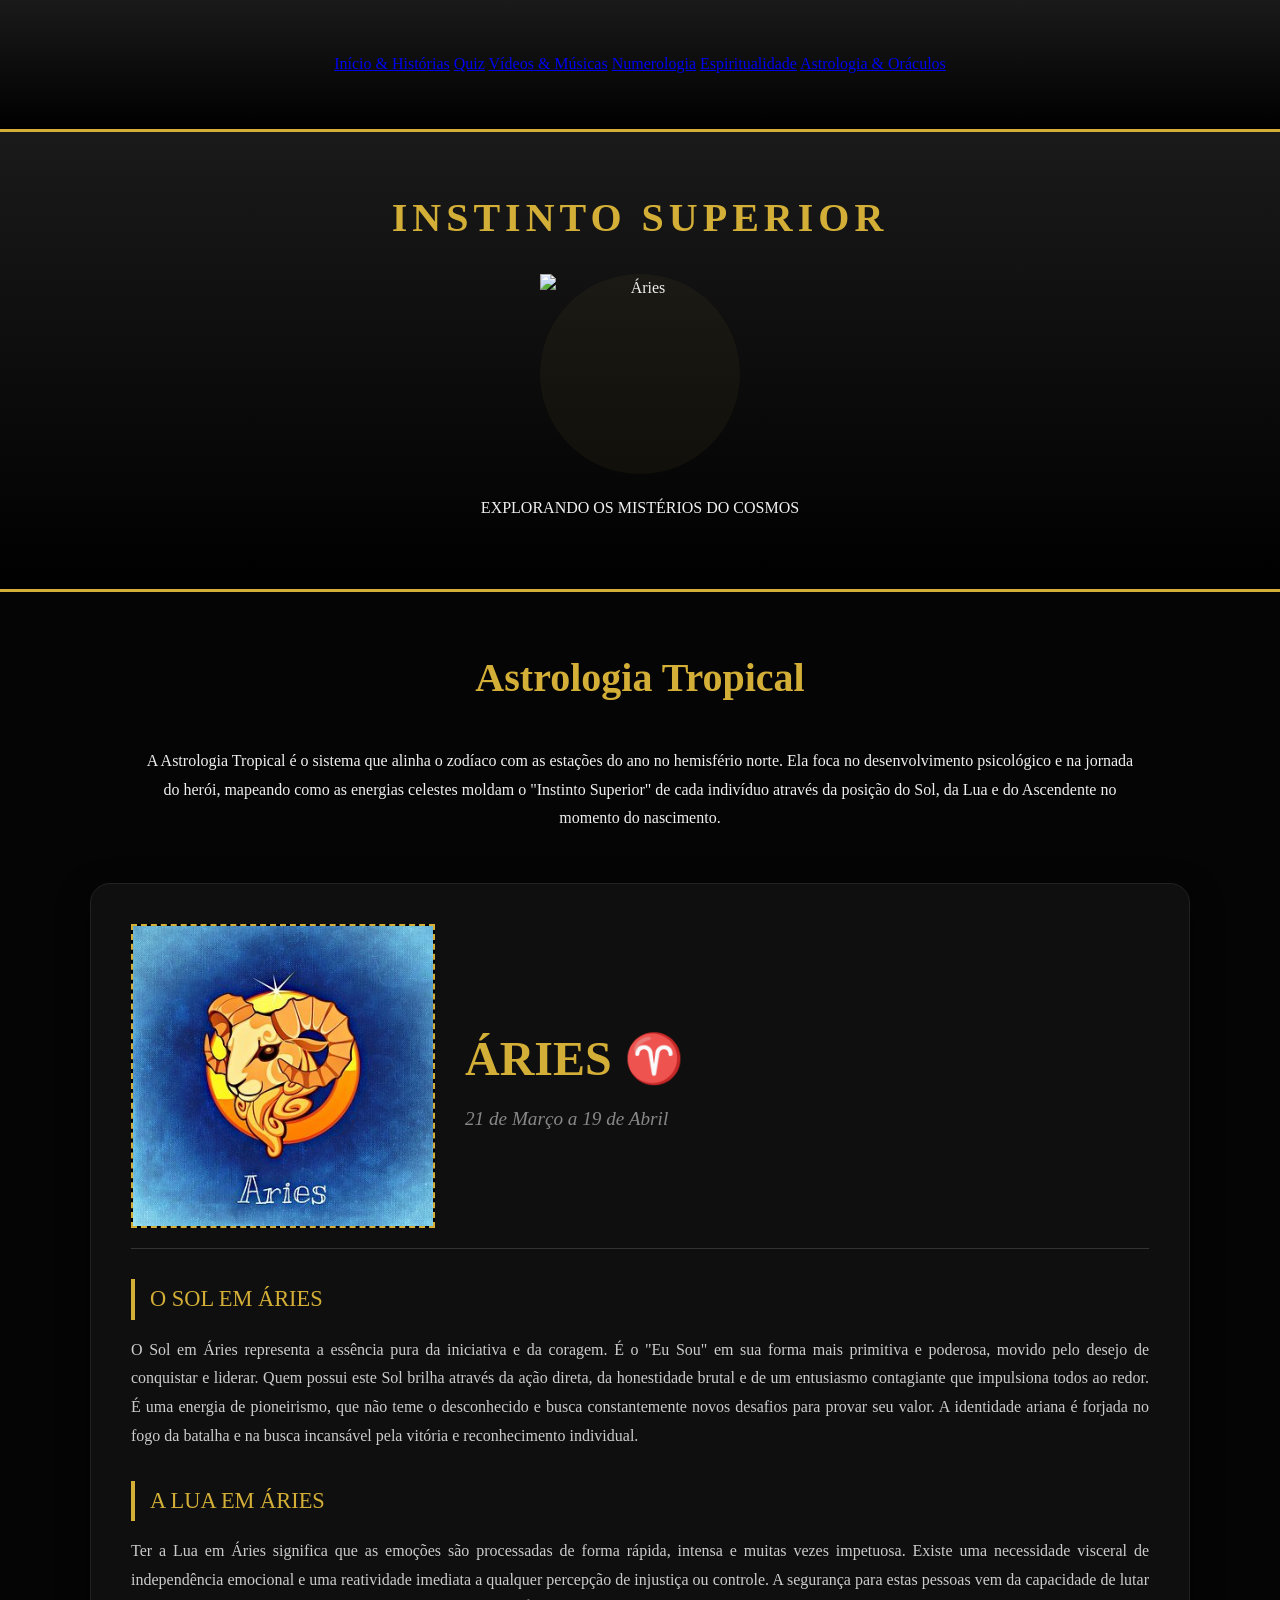
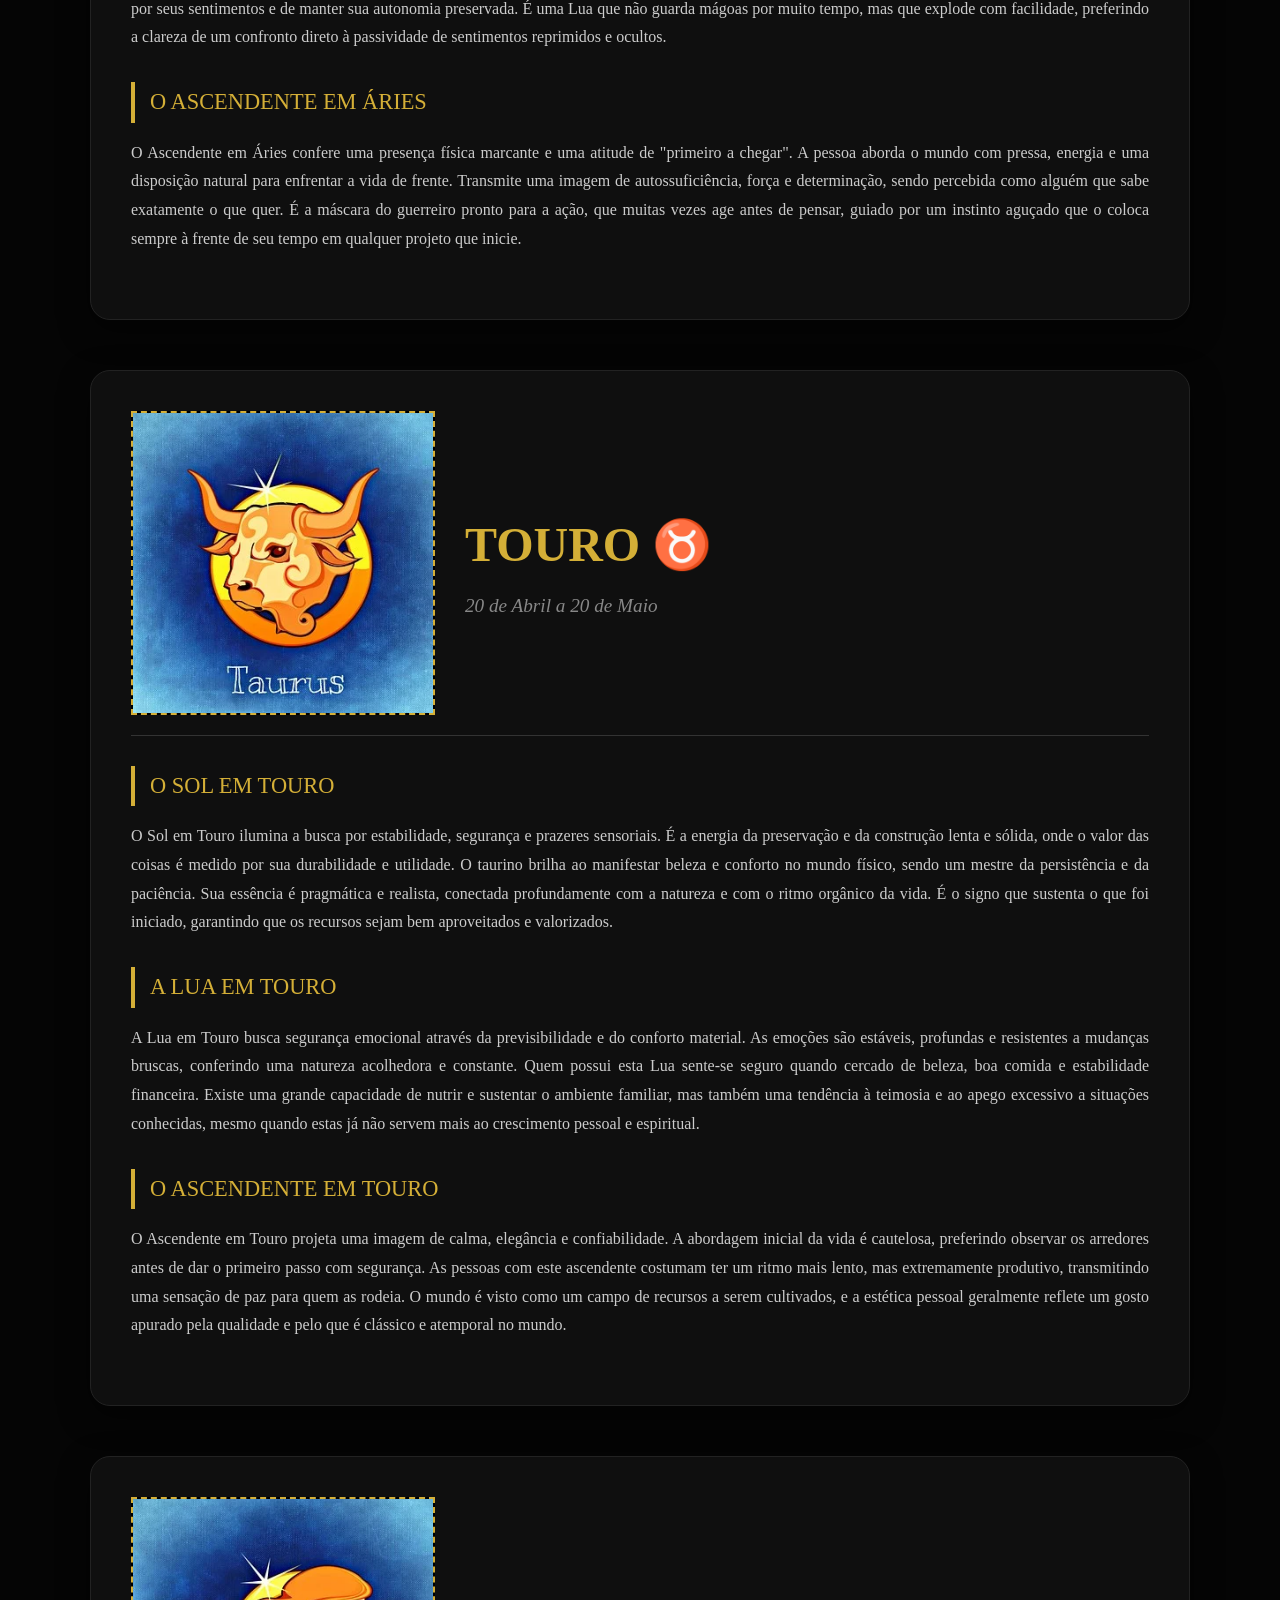
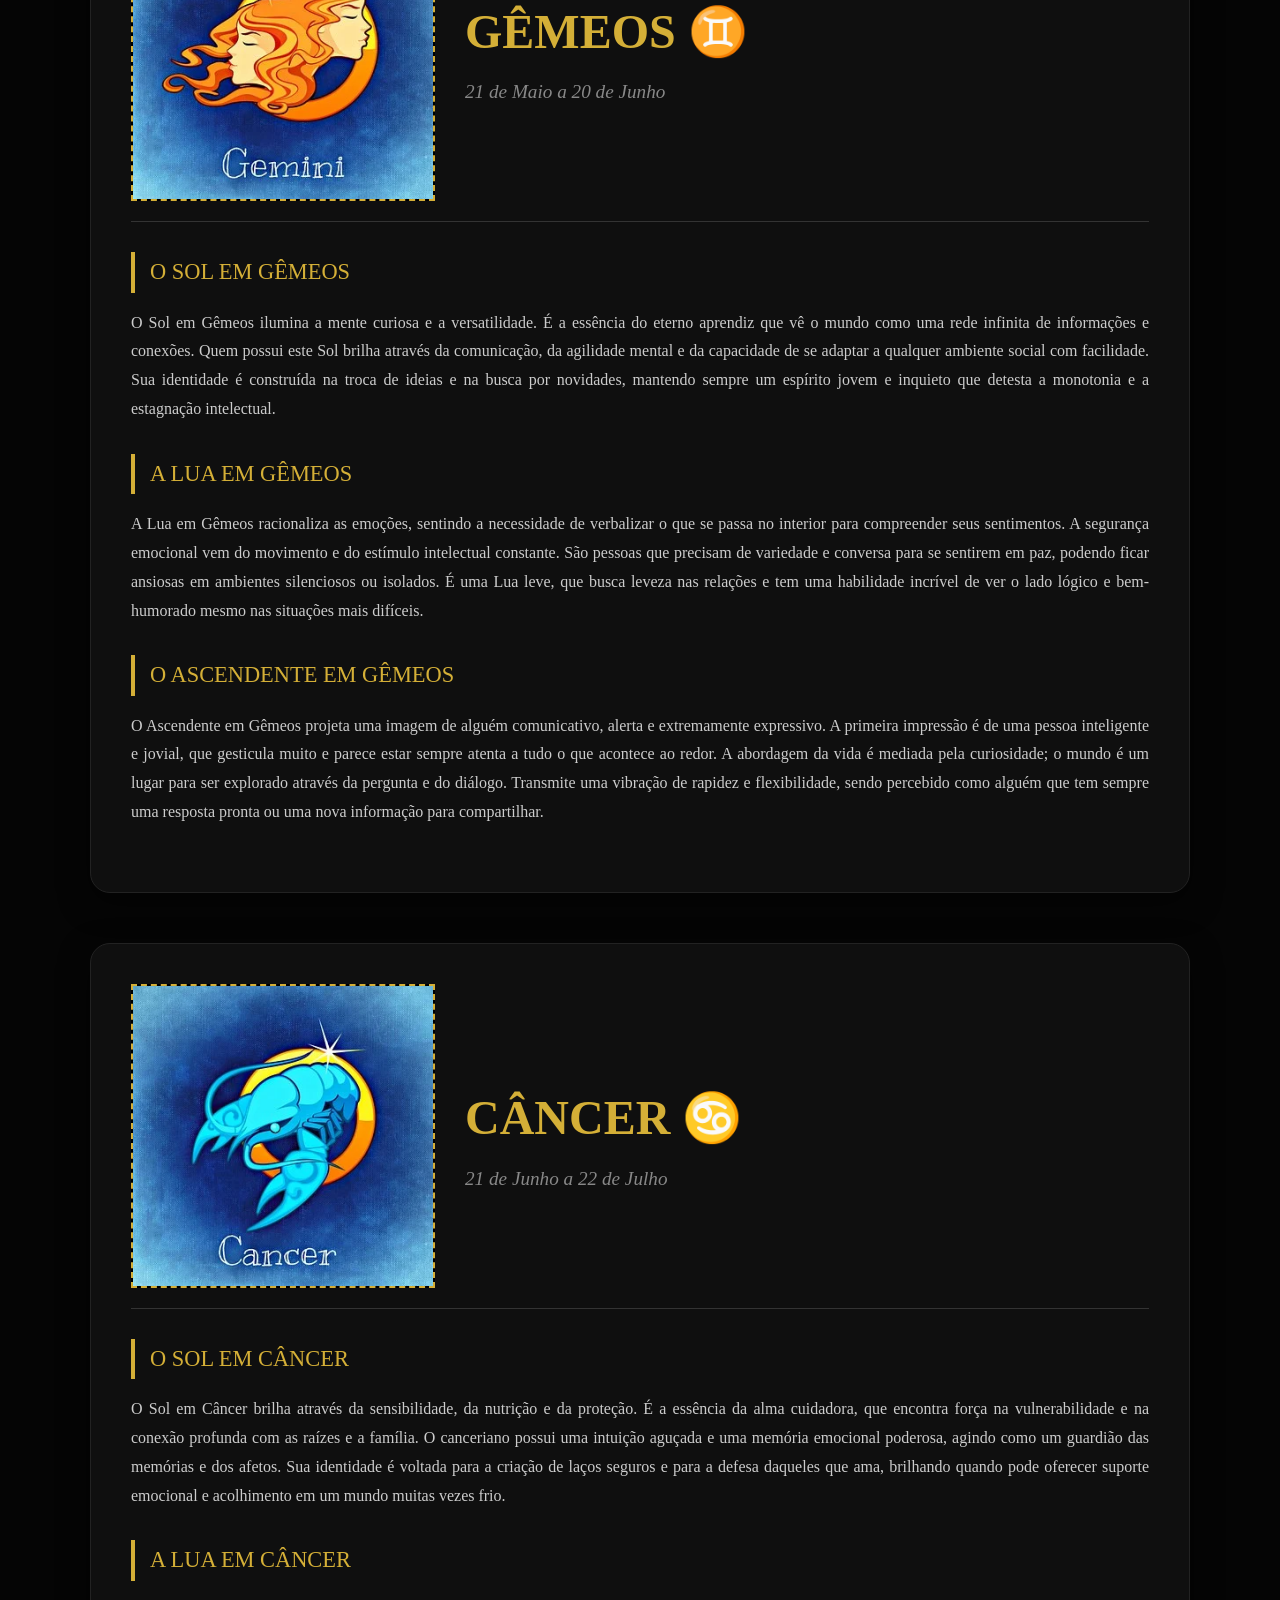
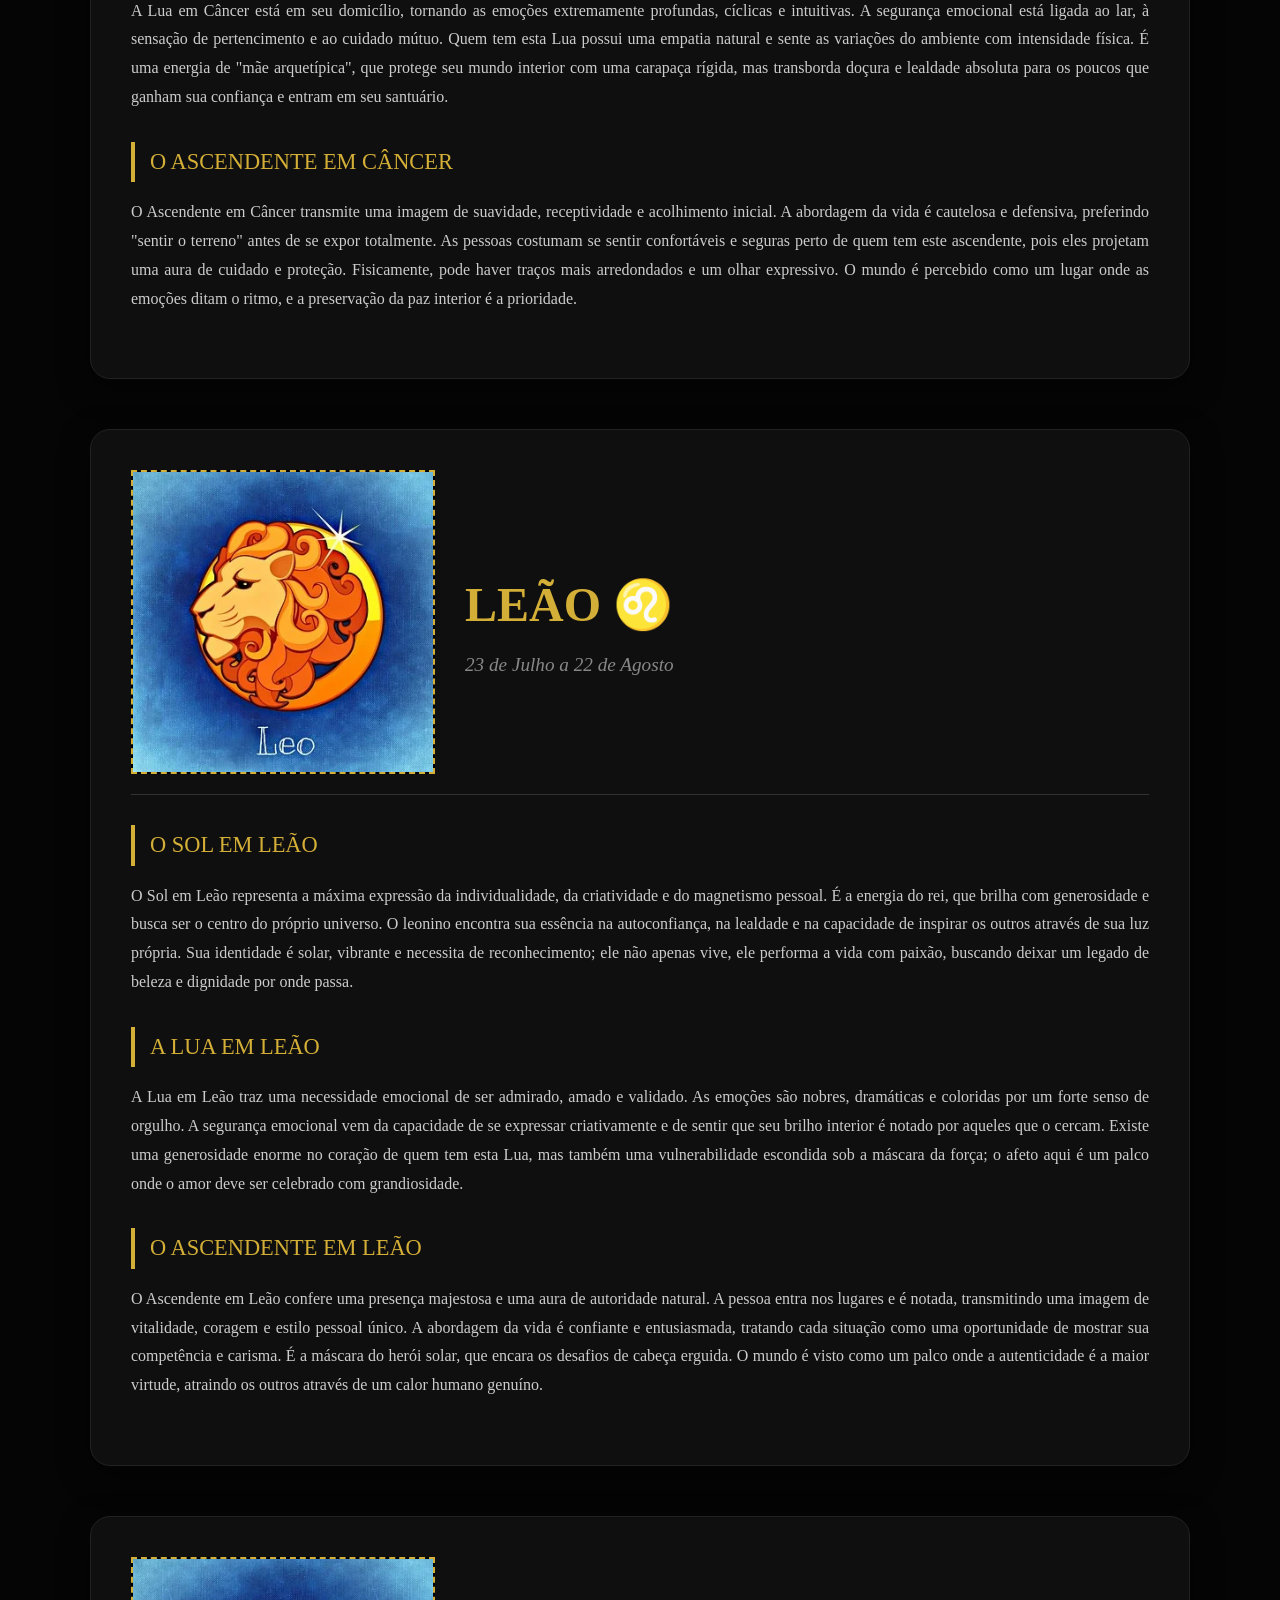
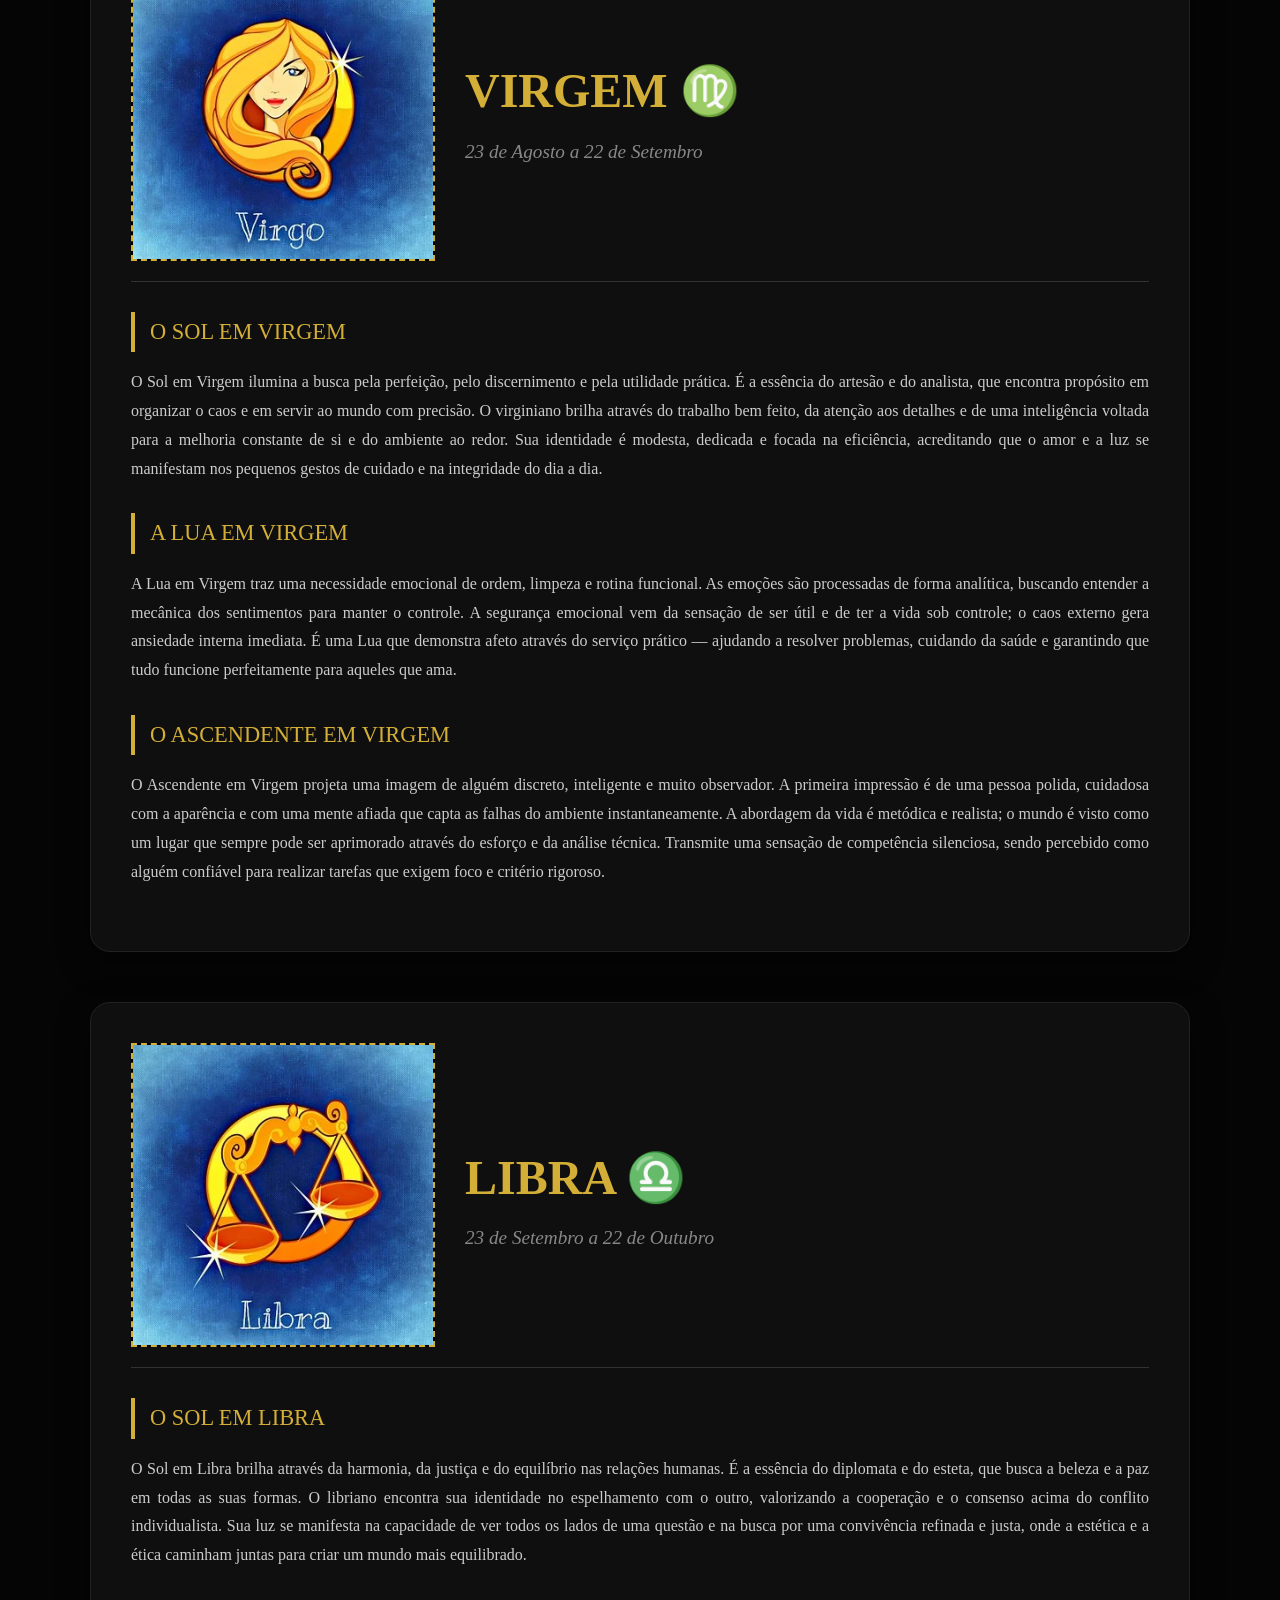
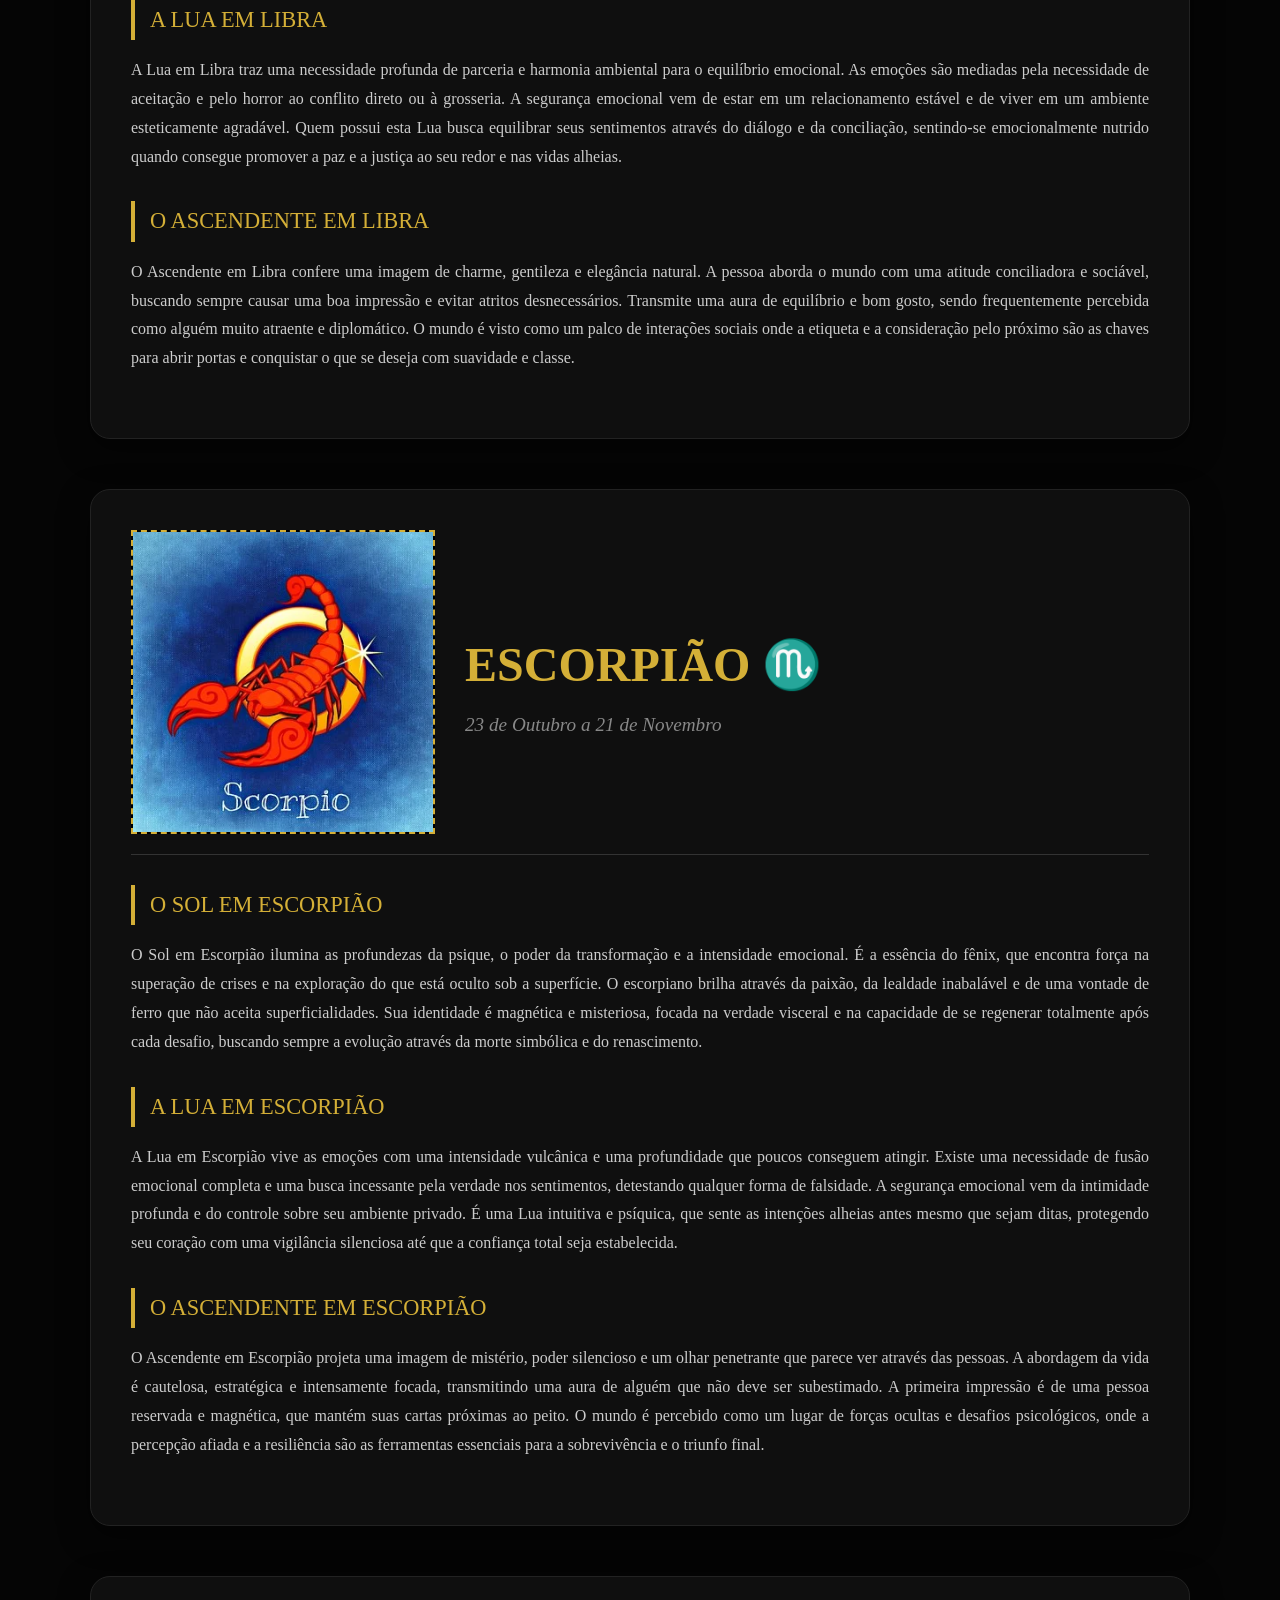
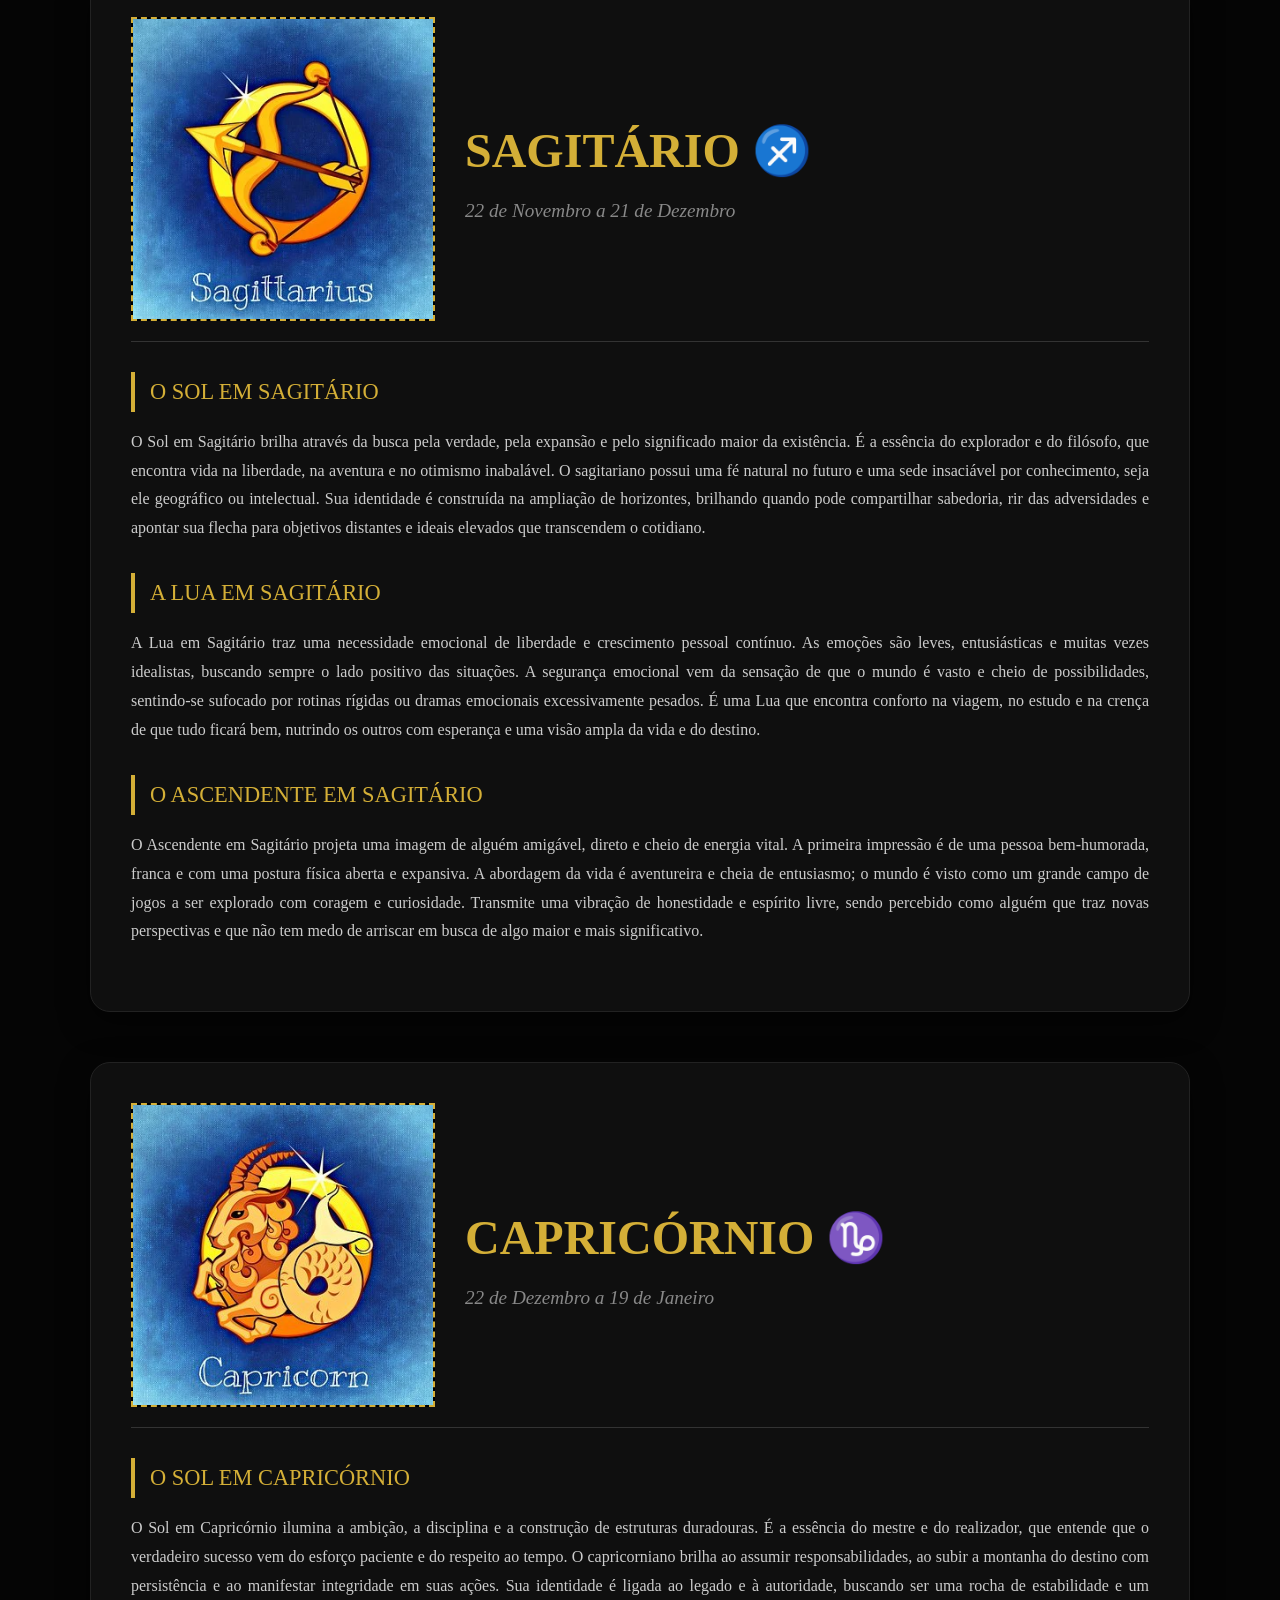
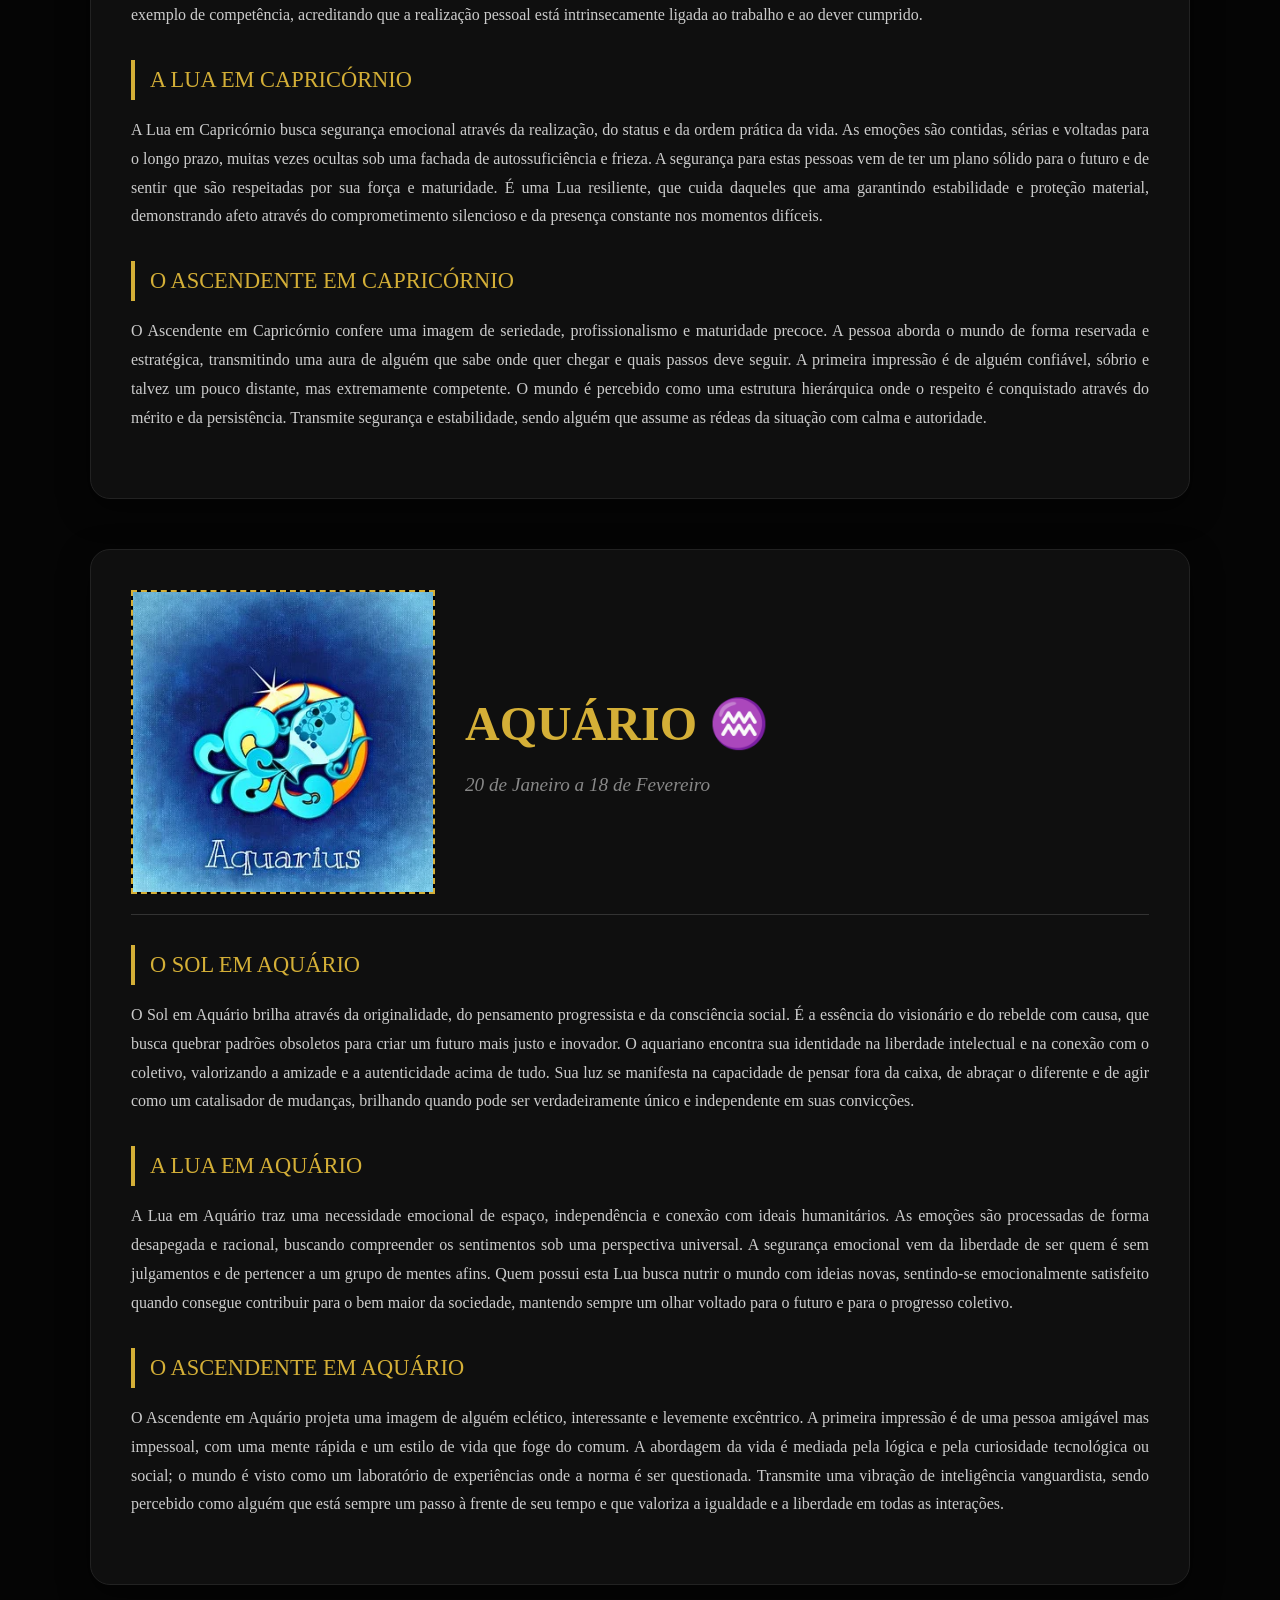
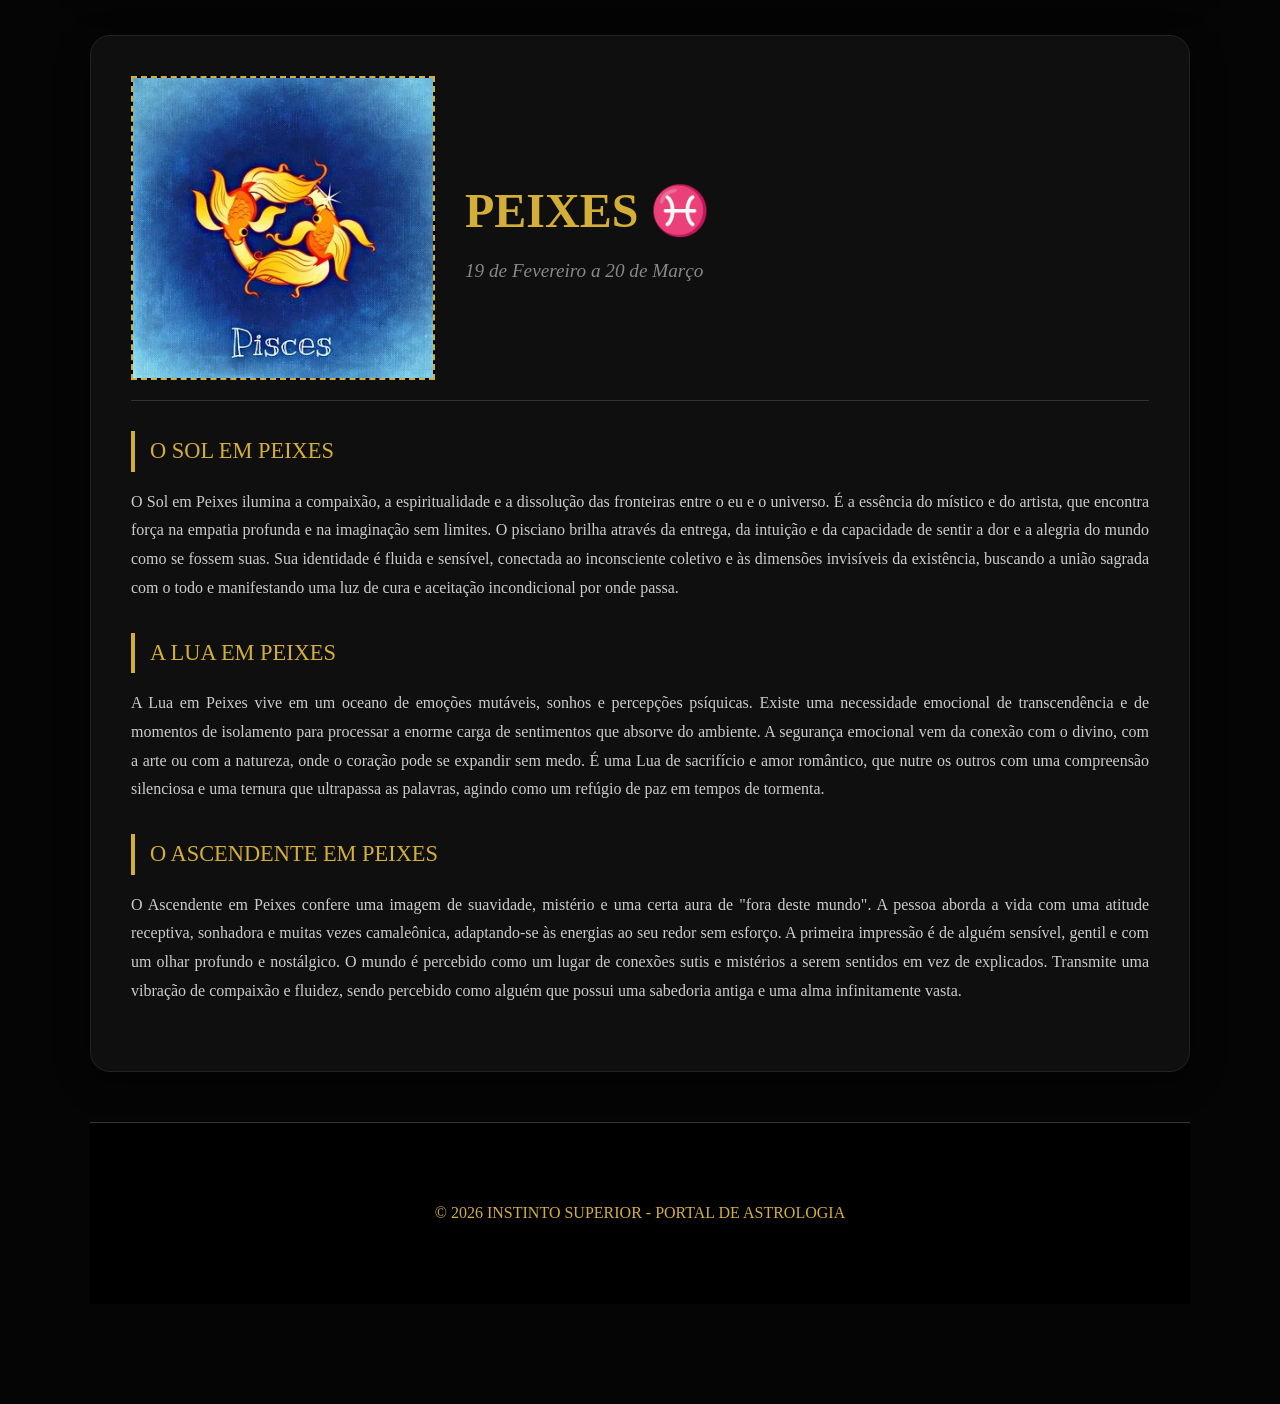
==== astrologia.html @ 93a03e44 "Update astrologia.html" ====
<!DOCTYPE html>
<html lang="pt-br">
<head>
    <meta charset="UTF-8">
    <meta name="viewport" content="width=device-width, initial-scale=1.0">
    <title>Astrologia Tropical - Instinto Superior</title>
    <style>
        body {
            font-family: 'Georgia', serif;
            background-color: #050505;
            color: #f0f0f0;
            margin: 0;
            padding: 0;
            line-height: 1.8;
        }
        header {
            background: linear-gradient(180deg, #1a1a1a 0%, #000 100%);
            padding: 50px 20px;
            text-align: center;
            border-bottom: 3px solid #d4af37;
        }
        .logo-area {
            font-size: 2.5em;
            color: #d4af37;
            font-weight: bold;
            text-transform: uppercase;
            letter-spacing: 5px;
            margin-bottom: 10px;
        }
        .logo-img-placeholder {
            width: 200px;
            height: 200px;
            
            margin: 20px auto;
            display: flex;
            align-items: center;
            justify-content: center;
            background: rgba(212, 175, 55, 0.05);
            border-radius: 50%;
        }
        .intro {
            max-width: 1000px;
            margin: 50px auto;
            text-align: center;
            padding: 0 20px;
        }
        .intro h1 { color: #d4af37; font-size: 2.5em; }
        
        .zodiac-container {
            display: flex;
            flex-direction: column;
            gap: 50px;
            max-width: 1100px;
            margin: 0 auto 100px;
            padding: 0 20px;
        }
        .sign-card {
            background: #0f0f0f;
            border: 1px solid #222;
            padding: 40px;
            border-radius: 20px;
            box-shadow: 0 10px 30px rgba(0,0,0,0.5);
            position: relative;
        }
        .sign-card:hover { border-color: #d4af37; }
        
        .sign-header {
            display: flex;
            align-items: center;
            gap: 30px;
            margin-bottom: 30px;
            border-bottom: 1px solid #333;
            padding-bottom: 20px;
        }
        .armor-placeholder {
            width: 300px;
            height: 300px;
            border: 2px dashed #d4af37;
            display: flex;
            align-items: center;
            justify-content: center;
            background: #000;
            color: #d4af37;
            font-weight: bold;
            flex-shrink: 0;
        }
        .sign-title h2 {
            font-size: 3em;
            color: #d4af37;
            margin: 0;
            text-transform: uppercase;
        }
        .sign-date { font-style: italic; color: #888; font-size: 1.2em; }

        .section-title {
            color: #d4af37;
            font-size: 1.4em;
            margin-top: 30px;
            border-left: 4px solid #d4af37;
            padding-left: 15px;
            text-transform: uppercase;
        }
        .text-block { margin-bottom: 25px; text-align: justify; color: #ccc; }

        footer {
            text-align: center;
            padding: 60px;
            background: #000;
            border-top: 1px solid #333;
            color: #d4af37;
        }

        @media (max-width: 768px) {
            .sign-header { flex-direction: column; text-align: center; }
            .armor-placeholder { width: 100%; height: 200px; }
        }
    </style>
</head>
<body>

<header>
    <nav>
        <a href="index.html">Início & Histórias</a>
        <a href="quiz.html">Quiz</a>
        <a href="midia.html">Vídeos & Músicas</a>
        <a href="numerologia.html">Numerologia</a>
        <a href="esoterismo.html">Espiritualidade</a>
        <a href="astrologia.html">Astrologia & Oráculos</a>
    </nav>
</header>


    

    <header>
        <div class="logo-area">INSTINTO SUPERIOR</div>
        <div class="logo-img-placeholder"><img src="midia/imagens/INSTINTOFOTOO.png" alt="Áries" style="width: 100%; height: 100%; object-fit: cover;"></div>
        <p>EXPLORANDO OS MISTÉRIOS DO COSMOS</p>
    </header>

    <section class="intro">
        <h1>Astrologia Tropical</h1>
        <p>A Astrologia Tropical é o sistema que alinha o zodíaco com as estações do ano no hemisfério norte. Ela foca no desenvolvimento psicológico e na jornada do herói, mapeando como as energias celestes moldam o "Instinto Superior" de cada indivíduo através da posição do Sol, da Lua e do Ascendente no momento do nascimento.</p>
    </section>

    <div class="zodiac-container">

        <!-- ÁRIES -->
        <div class="sign-card">
            <div class="sign-header">
                <div class="armor-placeholder">     <img src="midia/imagens/aries-759382__340.jpg" alt="Áries" style="width: 100%; height: 100%; object-fit: cover;"></div>
                <div class="sign-title">
                    <h2>Áries ♈</h2>
                    <div class="sign-date">21 de Março a 19 de Abril</div>
                </div>
            </div>
            <div class="section-title">O Sol em Áries</div>
            <p class="text-block">O Sol em Áries representa a essência pura da iniciativa e da coragem. É o "Eu Sou" em sua forma mais primitiva e poderosa, movido pelo desejo de conquistar e liderar. Quem possui este Sol brilha através da ação direta, da honestidade brutal e de um entusiasmo contagiante que impulsiona todos ao redor. É uma energia de pioneirismo, que não teme o desconhecido e busca constantemente novos desafios para provar seu valor. A identidade ariana é forjada no fogo da batalha e na busca incansável pela vitória e reconhecimento individual.</p>
            
            <div class="section-title">A Lua em Áries</div>
            <p class="text-block">Ter a Lua em Áries significa que as emoções são processadas de forma rápida, intensa e muitas vezes impetuosa. Existe uma necessidade visceral de independência emocional e uma reatividade imediata a qualquer percepção de injustiça ou controle. A segurança para estas pessoas vem da capacidade de lutar por seus sentimentos e de manter sua autonomia preservada. É uma Lua que não guarda mágoas por muito tempo, mas que explode com facilidade, preferindo a clareza de um confronto direto à passividade de sentimentos reprimidos e ocultos.</p>
            
            <div class="section-title">O Ascendente em Áries</div>
            <p class="text-block">O Ascendente em Áries confere uma presença física marcante e uma atitude de "primeiro a chegar". A pessoa aborda o mundo com pressa, energia e uma disposição natural para enfrentar a vida de frente. Transmite uma imagem de autossuficiência, força e determinação, sendo percebida como alguém que sabe exatamente o que quer. É a máscara do guerreiro pronto para a ação, que muitas vezes age antes de pensar, guiado por um instinto aguçado que o coloca sempre à frente de seu tempo em qualquer projeto que inicie.</p>
        </div>

        <!-- TOURO -->
        <div class="sign-card">
            <div class="sign-header">
                <div class="armor-placeholder">     <img src="midia/imagens/TOURO.jpg" alt="Áries" style="width: 100%; height: 100%; object-fit: cover;"></div>
                <div class="sign-title">
                    <h2>Touro ♉</h2>
                    <div class="sign-date">20 de Abril a 20 de Maio</div>
                </div>
            </div>
            <div class="section-title">O Sol em Touro</div>
            <p class="text-block">O Sol em Touro ilumina a busca por estabilidade, segurança e prazeres sensoriais. É a energia da preservação e da construção lenta e sólida, onde o valor das coisas é medido por sua durabilidade e utilidade. O taurino brilha ao manifestar beleza e conforto no mundo físico, sendo um mestre da persistência e da paciência. Sua essência é pragmática e realista, conectada profundamente com a natureza e com o ritmo orgânico da vida. É o signo que sustenta o que foi iniciado, garantindo que os recursos sejam bem aproveitados e valorizados.</p>
            
            <div class="section-title">A Lua em Touro</div>
            <p class="text-block">A Lua em Touro busca segurança emocional através da previsibilidade e do conforto material. As emoções são estáveis, profundas e resistentes a mudanças bruscas, conferindo uma natureza acolhedora e constante. Quem possui esta Lua sente-se seguro quando cercado de beleza, boa comida e estabilidade financeira. Existe uma grande capacidade de nutrir e sustentar o ambiente familiar, mas também uma tendência à teimosia e ao apego excessivo a situações conhecidas, mesmo quando estas já não servem mais ao crescimento pessoal e espiritual.</p>
            
            <div class="section-title">O Ascendente em Touro</div>
            <p class="text-block">O Ascendente em Touro projeta uma imagem de calma, elegância e confiabilidade. A abordagem inicial da vida é cautelosa, preferindo observar os arredores antes de dar o primeiro passo com segurança. As pessoas com este ascendente costumam ter um ritmo mais lento, mas extremamente produtivo, transmitindo uma sensação de paz para quem as rodeia. O mundo é visto como um campo de recursos a serem cultivados, e a estética pessoal geralmente reflete um gosto apurado pela qualidade e pelo que é clássico e atemporal no mundo.</p>
        </div>


  
  
  <!-- GÊMEOS -->
        <div class="sign-card">
            <div class="sign-header">
                <div class="armor-placeholder">     <img src="midia/imagens/GEMEOS.jpg" alt="Áries" style="width: 100%; height: 100%; object-fit: cover;"></div>
                <div class="sign-title">
                    <h2>Gêmeos ♊</h2>
                    <div class="sign-date">21 de Maio a 20 de Junho</div>
                </div>
            </div>
            <div class="section-title">O Sol em Gêmeos</div>
            <p class="text-block">O Sol em Gêmeos ilumina a mente curiosa e a versatilidade. É a essência do eterno aprendiz que vê o mundo como uma rede infinita de informações e conexões. Quem possui este Sol brilha através da comunicação, da agilidade mental e da capacidade de se adaptar a qualquer ambiente social com facilidade. Sua identidade é construída na troca de ideias e na busca por novidades, mantendo sempre um espírito jovem e inquieto que detesta a monotonia e a estagnação intelectual.</p>
            
            <div class="section-title">A Lua em Gêmeos</div>
            <p class="text-block">A Lua em Gêmeos racionaliza as emoções, sentindo a necessidade de verbalizar o que se passa no interior para compreender seus sentimentos. A segurança emocional vem do movimento e do estímulo intelectual constante. São pessoas que precisam de variedade e conversa para se sentirem em paz, podendo ficar ansiosas em ambientes silenciosos ou isolados. É uma Lua leve, que busca leveza nas relações e tem uma habilidade incrível de ver o lado lógico e bem-humorado mesmo nas situações mais difíceis.</p>
            
            <div class="section-title">O Ascendente em Gêmeos</div>
            <p class="text-block">O Ascendente em Gêmeos projeta uma imagem de alguém comunicativo, alerta e extremamente expressivo. A primeira impressão é de uma pessoa inteligente e jovial, que gesticula muito e parece estar sempre atenta a tudo o que acontece ao redor. A abordagem da vida é mediada pela curiosidade; o mundo é um lugar para ser explorado através da pergunta e do diálogo. Transmite uma vibração de rapidez e flexibilidade, sendo percebido como alguém que tem sempre uma resposta pronta ou uma nova informação para compartilhar.</p>
        </div>

        <!-- CÂNCER -->
        <div class="sign-card">
            <div class="sign-header">
                <div class="armor-placeholder">     <img src="midia/imagens/cancer.jpg" alt="Áries" style="width: 100%; height: 100%; object-fit: cover;"></div>
                <div class="sign-title">
                    <h2>Câncer ♋</h2>
                    <div class="sign-date">21 de Junho a 22 de Julho</div>
                </div>
            </div>
            <div class="section-title">O Sol em Câncer</div>
            <p class="text-block">O Sol em Câncer brilha através da sensibilidade, da nutrição e da proteção. É a essência da alma cuidadora, que encontra força na vulnerabilidade e na conexão profunda com as raízes e a família. O canceriano possui uma intuição aguçada e uma memória emocional poderosa, agindo como um guardião das memórias e dos afetos. Sua identidade é voltada para a criação de laços seguros e para a defesa daqueles que ama, brilhando quando pode oferecer suporte emocional e acolhimento em um mundo muitas vezes frio.</p>
            
            <div class="section-title">A Lua em Câncer</div>
            <p class="text-block">A Lua em Câncer está em seu domicílio, tornando as emoções extremamente profundas, cíclicas e intuitivas. A segurança emocional está ligada ao lar, à sensação de pertencimento e ao cuidado mútuo. Quem tem esta Lua possui uma empatia natural e sente as variações do ambiente com intensidade física. É uma energia de "mãe arquetípica", que protege seu mundo interior com uma carapaça rígida, mas transborda doçura e lealdade absoluta para os poucos que ganham sua confiança e entram em seu santuário.</p>
            
            <div class="section-title">O Ascendente em Câncer</div>
            <p class="text-block">O Ascendente em Câncer transmite uma imagem de suavidade, receptividade e acolhimento inicial. A abordagem da vida é cautelosa e defensiva, preferindo "sentir o terreno" antes de se expor totalmente. As pessoas costumam se sentir confortáveis e seguras perto de quem tem este ascendente, pois eles projetam uma aura de cuidado e proteção. Fisicamente, pode haver traços mais arredondados e um olhar expressivo. O mundo é percebido como um lugar onde as emoções ditam o ritmo, e a preservação da paz interior é a prioridade.</p>
        </div>

        <!-- LEÃO -->
        <div class="sign-card">
            <div class="sign-header">
                <div class="armor-placeholder">     <img src="midia/imagens/LEAO.jpg" alt="Áries" style="width: 100%; height: 100%; object-fit: cover;"></div>
                <div class="sign-title">
                    <h2>Leão ♌</h2>
                    <div class="sign-date">23 de Julho a 22 de Agosto</div>
                </div>
            </div>
            <div class="section-title">O Sol em Leão</div>
            <p class="text-block">O Sol em Leão representa a máxima expressão da individualidade, da criatividade e do magnetismo pessoal. É a energia do rei, que brilha com generosidade e busca ser o centro do próprio universo. O leonino encontra sua essência na autoconfiança, na lealdade e na capacidade de inspirar os outros através de sua luz própria. Sua identidade é solar, vibrante e necessita de reconhecimento; ele não apenas vive, ele performa a vida com paixão, buscando deixar um legado de beleza e dignidade por onde passa.</p>
            
            <div class="section-title">A Lua em Leão</div>
            <p class="text-block">A Lua em Leão traz uma necessidade emocional de ser admirado, amado e validado. As emoções são nobres, dramáticas e coloridas por um forte senso de orgulho. A segurança emocional vem da capacidade de se expressar criativamente e de sentir que seu brilho interior é notado por aqueles que o cercam. Existe uma generosidade enorme no coração de quem tem esta Lua, mas também uma vulnerabilidade escondida sob a máscara da força; o afeto aqui é um palco onde o amor deve ser celebrado com grandiosidade.</p>
            
            <div class="section-title">O Ascendente em Leão</div>
            <p class="text-block">O Ascendente em Leão confere uma presença majestosa e uma aura de autoridade natural. A pessoa entra nos lugares e é notada, transmitindo uma imagem de vitalidade, coragem e estilo pessoal único. A abordagem da vida é confiante e entusiasmada, tratando cada situação como uma oportunidade de mostrar sua competência e carisma. É a máscara do herói solar, que encara os desafios de cabeça erguida. O mundo é visto como um palco onde a autenticidade é a maior virtude, atraindo os outros através de um calor humano genuíno.</p>
        </div>
  
  <!-- VIRGEM -->
        <div class="sign-card">
            <div class="sign-header">
                <div class="armor-placeholder">     <img src="midia/imagens/virgin-759376__340.jpg" alt="Áries" style="width: 100%; height: 100%; object-fit: cover;"></div>
                <div class="sign-title">
                    <h2>Virgem ♍</h2>
                    <div class="sign-date">23 de Agosto a 22 de Setembro</div>
                </div>
            </div>
            <div class="section-title">O Sol em Virgem</div>
            <p class="text-block">O Sol em Virgem ilumina a busca pela perfeição, pelo discernimento e pela utilidade prática. É a essência do artesão e do analista, que encontra propósito em organizar o caos e em servir ao mundo com precisão. O virginiano brilha através do trabalho bem feito, da atenção aos detalhes e de uma inteligência voltada para a melhoria constante de si e do ambiente ao redor. Sua identidade é modesta, dedicada e focada na eficiência, acreditando que o amor e a luz se manifestam nos pequenos gestos de cuidado e na integridade do dia a dia.</p>
            
            <div class="section-title">A Lua em Virgem</div>
            <p class="text-block">A Lua em Virgem traz uma necessidade emocional de ordem, limpeza e rotina funcional. As emoções são processadas de forma analítica, buscando entender a mecânica dos sentimentos para manter o controle. A segurança emocional vem da sensação de ser útil e de ter a vida sob controle; o caos externo gera ansiedade interna imediata. É uma Lua que demonstra afeto através do serviço prático — ajudando a resolver problemas, cuidando da saúde e garantindo que tudo funcione perfeitamente para aqueles que ama.</p>
            
            <div class="section-title">O Ascendente em Virgem</div>
            <p class="text-block">O Ascendente em Virgem projeta uma imagem de alguém discreto, inteligente e muito observador. A primeira impressão é de uma pessoa polida, cuidadosa com a aparência e com uma mente afiada que capta as falhas do ambiente instantaneamente. A abordagem da vida é metódica e realista; o mundo é visto como um lugar que sempre pode ser aprimorado através do esforço e da análise técnica. Transmite uma sensação de competência silenciosa, sendo percebido como alguém confiável para realizar tarefas que exigem foco e critério rigoroso.</p>
        </div>

        <!-- LIBRA -->
        <div class="sign-card">
            <div class="sign-header">
                <div class="armor-placeholder">     <img src="midia/imagens/LIBRA.jpg" alt="Áries" style="width: 100%; height: 100%; object-fit: cover;"></div>
                <div class="sign-title">
                    <h2>Libra ♎</h2>
                    <div class="sign-date">23 de Setembro a 22 de Outubro</div>
                </div>
            </div>
            <div class="section-title">O Sol em Libra</div>
            <p class="text-block">O Sol em Libra brilha através da harmonia, da justiça e do equilíbrio nas relações humanas. É a essência do diplomata e do esteta, que busca a beleza e a paz em todas as suas formas. O libriano encontra sua identidade no espelhamento com o outro, valorizando a cooperação e o consenso acima do conflito individualista. Sua luz se manifesta na capacidade de ver todos os lados de uma questão e na busca por uma convivência refinada e justa, onde a estética e a ética caminham juntas para criar um mundo mais equilibrado.</p>
            
            <div class="section-title">A Lua em Libra</div>
            <p class="text-block">A Lua em Libra traz uma necessidade profunda de parceria e harmonia ambiental para o equilíbrio emocional. As emoções são mediadas pela necessidade de aceitação e pelo horror ao conflito direto ou à grosseria. A segurança emocional vem de estar em um relacionamento estável e de viver em um ambiente esteticamente agradável. Quem possui esta Lua busca equilibrar seus sentimentos através do diálogo e da conciliação, sentindo-se emocionalmente nutrido quando consegue promover a paz e a justiça ao seu redor e nas vidas alheias.</p>
            
            <div class="section-title">O Ascendente em Libra</div>
            <p class="text-block">O Ascendente em Libra confere uma imagem de charme, gentileza e elegância natural. A pessoa aborda o mundo com uma atitude conciliadora e sociável, buscando sempre causar uma boa impressão e evitar atritos desnecessários. Transmite uma aura de equilíbrio e bom gosto, sendo frequentemente percebida como alguém muito atraente e diplomático. O mundo é visto como um palco de interações sociais onde a etiqueta e a consideração pelo próximo são as chaves para abrir portas e conquistar o que se deseja com suavidade e classe.</p>
        </div>

        <!-- ESCORPIÃO -->
        <div class="sign-card">
            <div class="sign-header">
                <div class="armor-placeholder">     <img src="midia/imagens/SCORPIAO.jpg" alt="Áries" style="width: 100%; height: 100%; object-fit: cover;"></div>
                <div class="sign-title">
                    <h2>Escorpião ♏</h2>
                    <div class="sign-date">23 de Outubro a 21 de Novembro</div>
                </div>
            </div>
            <div class="section-title">O Sol em Escorpião</div>
            <p class="text-block">O Sol em Escorpião ilumina as profundezas da psique, o poder da transformação e a intensidade emocional. É a essência do fênix, que encontra força na superação de crises e na exploração do que está oculto sob a superfície. O escorpiano brilha através da paixão, da lealdade inabalável e de uma vontade de ferro que não aceita superficialidades. Sua identidade é magnética e misteriosa, focada na verdade visceral e na capacidade de se regenerar totalmente após cada desafio, buscando sempre a evolução através da morte simbólica e do renascimento.</p>
            
            <div class="section-title">A Lua em Escorpião</div>
            <p class="text-block">A Lua em Escorpião vive as emoções com uma intensidade vulcânica e uma profundidade que poucos conseguem atingir. Existe uma necessidade de fusão emocional completa e uma busca incessante pela verdade nos sentimentos, detestando qualquer forma de falsidade. A segurança emocional vem da intimidade profunda e do controle sobre seu ambiente privado. É uma Lua intuitiva e psíquica, que sente as intenções alheias antes mesmo que sejam ditas, protegendo seu coração com uma vigilância silenciosa até que a confiança total seja estabelecida.</p>
            
            <div class="section-title">O Ascendente em Escorpião</div>
            <p class="text-block">O Ascendente em Escorpião projeta uma imagem de mistério, poder silencioso e um olhar penetrante que parece ver através das pessoas. A abordagem da vida é cautelosa, estratégica e intensamente focada, transmitindo uma aura de alguém que não deve ser subestimado. A primeira impressão é de uma pessoa reservada e magnética, que mantém suas cartas próximas ao peito. O mundo é percebido como um lugar de forças ocultas e desafios psicológicos, onde a percepção afiada e a resiliência são as ferramentas essenciais para a sobrevivência e o triunfo final.</p>
        </div>
  
  <!-- SAGITÁRIO -->
        <div class="sign-card">
            <div class="sign-header">
                <div class="armor-placeholder">     <img src="midia/imagens/SAGITARIO.jpg" alt="Áries" style="width: 100%; height: 100%; object-fit: cover;"></div>
                <div class="sign-title">
                    <h2>Sagitário ♐</h2>
                    <div class="sign-date">22 de Novembro a 21 de Dezembro</div>
                </div>
            </div>
            <div class="section-title">O Sol em Sagitário</div>
            <p class="text-block">O Sol em Sagitário brilha através da busca pela verdade, pela expansão e pelo significado maior da existência. É a essência do explorador e do filósofo, que encontra vida na liberdade, na aventura e no otimismo inabalável. O sagitariano possui uma fé natural no futuro e uma sede insaciável por conhecimento, seja ele geográfico ou intelectual. Sua identidade é construída na ampliação de horizontes, brilhando quando pode compartilhar sabedoria, rir das adversidades e apontar sua flecha para objetivos distantes e ideais elevados que transcendem o cotidiano.</p>
            
            <div class="section-title">A Lua em Sagitário</div>
            <p class="text-block">A Lua em Sagitário traz uma necessidade emocional de liberdade e crescimento pessoal contínuo. As emoções são leves, entusiásticas e muitas vezes idealistas, buscando sempre o lado positivo das situações. A segurança emocional vem da sensação de que o mundo é vasto e cheio de possibilidades, sentindo-se sufocado por rotinas rígidas ou dramas emocionais excessivamente pesados. É uma Lua que encontra conforto na viagem, no estudo e na crença de que tudo ficará bem, nutrindo os outros com esperança e uma visão ampla da vida e do destino.</p>
            
            <div class="section-title">O Ascendente em Sagitário</div>
            <p class="text-block">O Ascendente em Sagitário projeta uma imagem de alguém amigável, direto e cheio de energia vital. A primeira impressão é de uma pessoa bem-humorada, franca e com uma postura física aberta e expansiva. A abordagem da vida é aventureira e cheia de entusiasmo; o mundo é visto como um grande campo de jogos a ser explorado com coragem e curiosidade. Transmite uma vibração de honestidade e espírito livre, sendo percebido como alguém que traz novas perspectivas e que não tem medo de arriscar em busca de algo maior e mais significativo.</p>
        </div>

        <!-- CAPRICÓRNIO -->
        <div class="sign-card">
            <div class="sign-header">
                <div class="armor-placeholder">     <img src="midia/imagens/capricorn-759379__340.jpg" alt="Áries" style="width: 100%; height: 100%; object-fit: cover;"></div>
                <div class="sign-title">
                    <h2>Capricórnio ♑</h2>
                    <div class="sign-date">22 de Dezembro a 19 de Janeiro</div>
                </div>
            </div>
            <div class="section-title">O Sol em Capricórnio</div>
            <p class="text-block">O Sol em Capricórnio ilumina a ambição, a disciplina e a construção de estruturas duradouras. É a essência do mestre e do realizador, que entende que o verdadeiro sucesso vem do esforço paciente e do respeito ao tempo. O capricorniano brilha ao assumir responsabilidades, ao subir a montanha do destino com persistência e ao manifestar integridade em suas ações. Sua identidade é ligada ao legado e à autoridade, buscando ser uma rocha de estabilidade e um exemplo de competência, acreditando que a realização pessoal está intrinsecamente ligada ao trabalho e ao dever cumprido.</p>
            
            <div class="section-title">A Lua em Capricórnio</div>
            <p class="text-block">A Lua em Capricórnio busca segurança emocional através da realização, do status e da ordem prática da vida. As emoções são contidas, sérias e voltadas para o longo prazo, muitas vezes ocultas sob uma fachada de autossuficiência e frieza. A segurança para estas pessoas vem de ter um plano sólido para o futuro e de sentir que são respeitadas por sua força e maturidade. É uma Lua resiliente, que cuida daqueles que ama garantindo estabilidade e proteção material, demonstrando afeto através do comprometimento silencioso e da presença constante nos momentos difíceis.</p>
            
            <div class="section-title">O Ascendente em Capricórnio</div>
            <p class="text-block">O Ascendente em Capricórnio confere uma imagem de seriedade, profissionalismo e maturidade precoce. A pessoa aborda o mundo de forma reservada e estratégica, transmitindo uma aura de alguém que sabe onde quer chegar e quais passos deve seguir. A primeira impressão é de alguém confiável, sóbrio e talvez um pouco distante, mas extremamente competente. O mundo é percebido como uma estrutura hierárquica onde o respeito é conquistado através do mérito e da persistência. Transmite segurança e estabilidade, sendo alguém que assume as rédeas da situação com calma e autoridade.</p>
        </div>

        <!-- AQUÁRIO -->
        <div class="sign-card">
            <div class="sign-header">
                <div class="armor-placeholder">     <img src="midia/imagens/AQUARIO.jpg" alt="Áries" style="width: 100%; height: 100%; object-fit: cover;"></div>
                <div class="sign-title">
                    <h2>Aquário ♒</h2>
                    <div class="sign-date">20 de Janeiro a 18 de Fevereiro</div>
                </div>
            </div>
            <div class="section-title">O Sol em Aquário</div>
            <p class="text-block">O Sol em Aquário brilha através da originalidade, do pensamento progressista e da consciência social. É a essência do visionário e do rebelde com causa, que busca quebrar padrões obsoletos para criar um futuro mais justo e inovador. O aquariano encontra sua identidade na liberdade intelectual e na conexão com o coletivo, valorizando a amizade e a autenticidade acima de tudo. Sua luz se manifesta na capacidade de pensar fora da caixa, de abraçar o diferente e de agir como um catalisador de mudanças, brilhando quando pode ser verdadeiramente único e independente em suas convicções.</p>
            
            <div class="section-title">A Lua em Aquário</div>
            <p class="text-block">A Lua em Aquário traz uma necessidade emocional de espaço, independência e conexão com ideais humanitários. As emoções são processadas de forma desapegada e racional, buscando compreender os sentimentos sob uma perspectiva universal. A segurança emocional vem da liberdade de ser quem é sem julgamentos e de pertencer a um grupo de mentes afins. Quem possui esta Lua busca nutrir o mundo com ideias novas, sentindo-se emocionalmente satisfeito quando consegue contribuir para o bem maior da sociedade, mantendo sempre um olhar voltado para o futuro e para o progresso coletivo.</p>
            
            <div class="section-title">O Ascendente em Aquário</div>
            <p class="text-block">O Ascendente em Aquário projeta uma imagem de alguém eclético, interessante e levemente excêntrico. A primeira impressão é de uma pessoa amigável mas impessoal, com uma mente rápida e um estilo de vida que foge do comum. A abordagem da vida é mediada pela lógica e pela curiosidade tecnológica ou social; o mundo é visto como um laboratório de experiências onde a norma é ser questionada. Transmite uma vibração de inteligência vanguardista, sendo percebido como alguém que está sempre um passo à frente de seu tempo e que valoriza a igualdade e a liberdade em todas as interações.</p>
        </div>

        <!-- PEIXES -->
        <div class="sign-card">
            <div class="sign-header">
                <div class="armor-placeholder">     <img src="midia/imagens/PEIXES.jpg" alt="Áries" style="width: 100%; height: 100%; object-fit: cover;"></div>
                <div class="sign-title">
                    <h2>Peixes ♓</h2>
                    <div class="sign-date">19 de Fevereiro a 20 de Março</div>
                </div>
            </div>
            <div class="section-title">O Sol em Peixes</div>
            <p class="text-block">O Sol em Peixes ilumina a compaixão, a espiritualidade e a dissolução das fronteiras entre o eu e o universo. É a essência do místico e do artista, que encontra força na empatia profunda e na imaginação sem limites. O pisciano brilha através da entrega, da intuição e da capacidade de sentir a dor e a alegria do mundo como se fossem suas. Sua identidade é fluida e sensível, conectada ao inconsciente coletivo e às dimensões invisíveis da existência, buscando a união sagrada com o todo e manifestando uma luz de cura e aceitação incondicional por onde passa.</p>
            
            <div class="section-title">A Lua em Peixes</div>
            <p class="text-block">A Lua em Peixes vive em um oceano de emoções mutáveis, sonhos e percepções psíquicas. Existe uma necessidade emocional de transcendência e de momentos de isolamento para processar a enorme carga de sentimentos que absorve do ambiente. A segurança emocional vem da conexão com o divino, com a arte ou com a natureza, onde o coração pode se expandir sem medo. É uma Lua de sacrifício e amor romântico, que nutre os outros com uma compreensão silenciosa e uma ternura que ultrapassa as palavras, agindo como um refúgio de paz em tempos de tormenta.</p>
            
            <div class="section-title">O Ascendente em Peixes</div>
            <p class="text-block">O Ascendente em Peixes confere uma imagem de suavidade, mistério e uma certa aura de "fora deste mundo". A pessoa aborda a vida com uma atitude receptiva, sonhadora e muitas vezes camaleônica, adaptando-se às energias ao seu redor sem esforço. A primeira impressão é de alguém sensível, gentil e com um olhar profundo e nostálgico. O mundo é percebido como um lugar de conexões sutis e mistérios a serem sentidos em vez de explicados. Transmite uma vibração de compaixão e fluidez, sendo percebido como alguém que possui uma sabedoria antiga e uma alma infinitamente vasta.</p>
        </div>
  

    <footer>
        <p>&copy; 2026 INSTINTO SUPERIOR - PORTAL DE ASTROLOGIA</p>
    </footer>

</body>
</html>
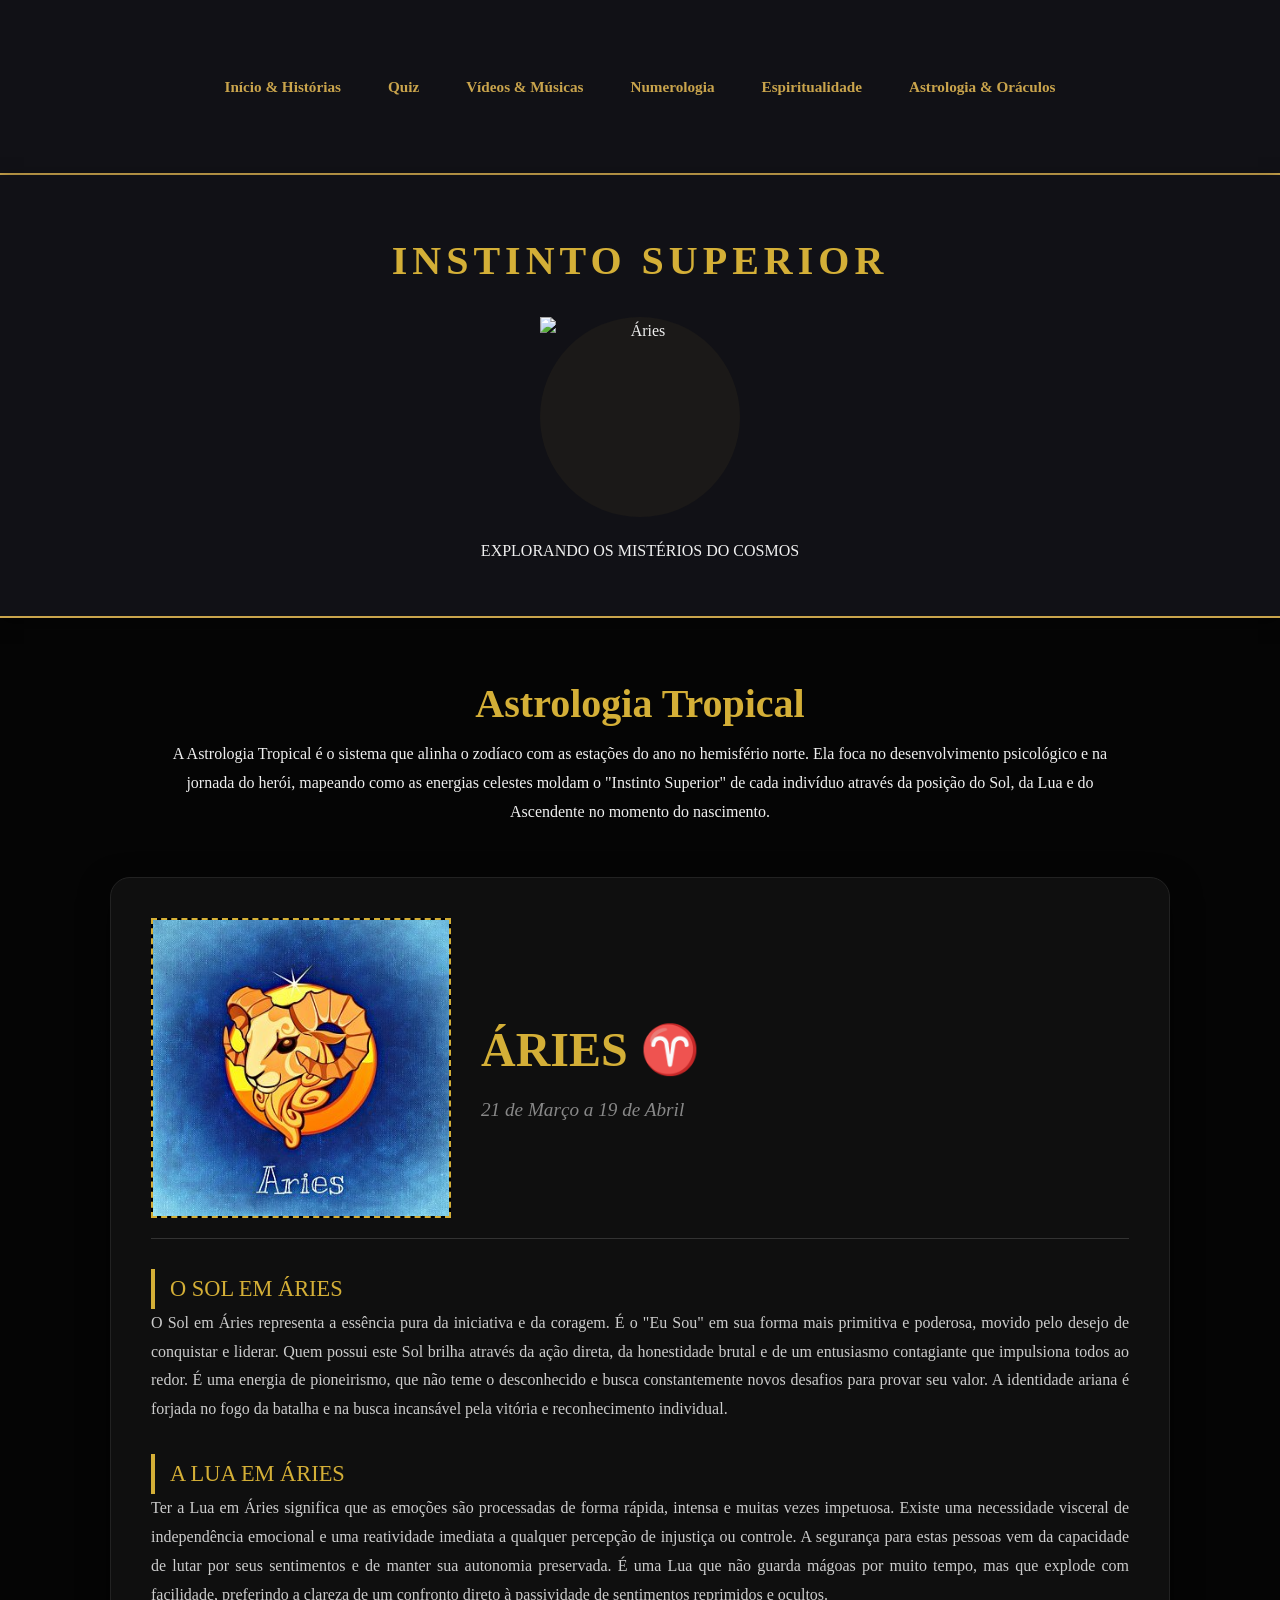
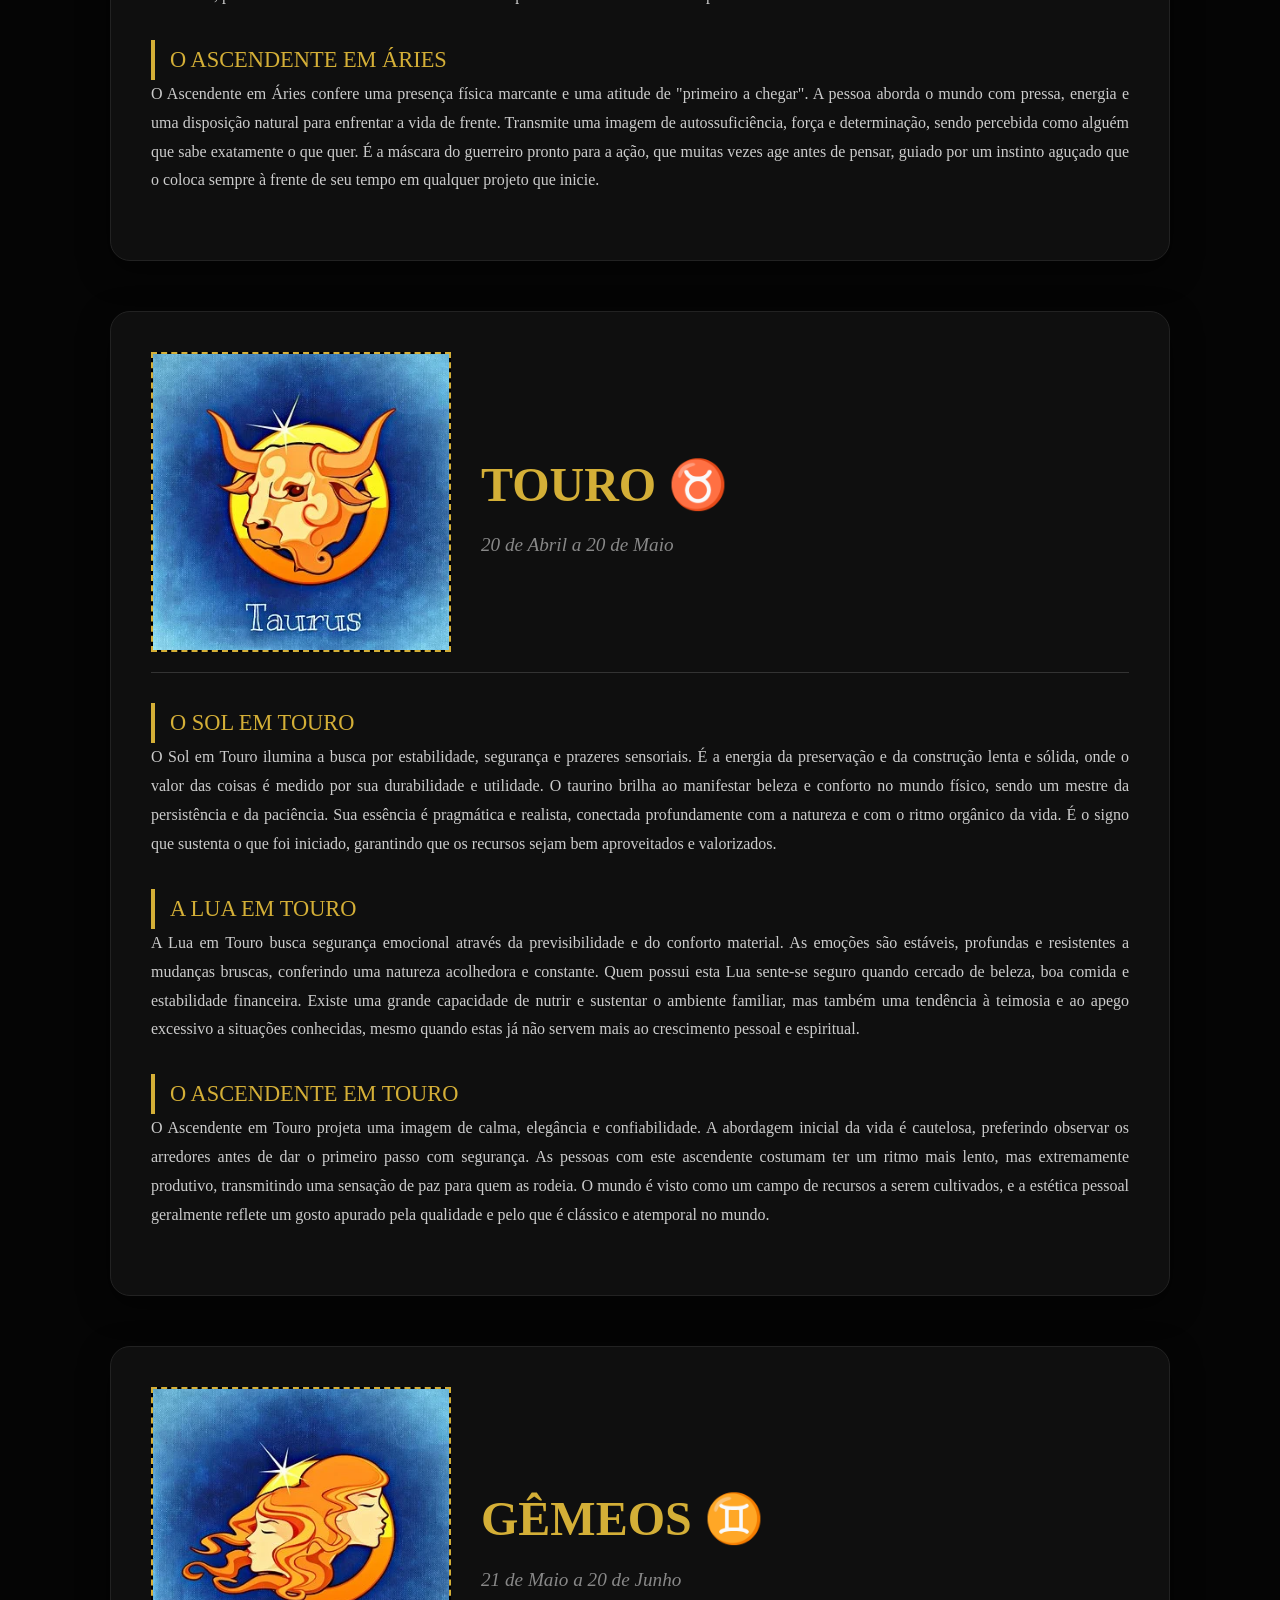
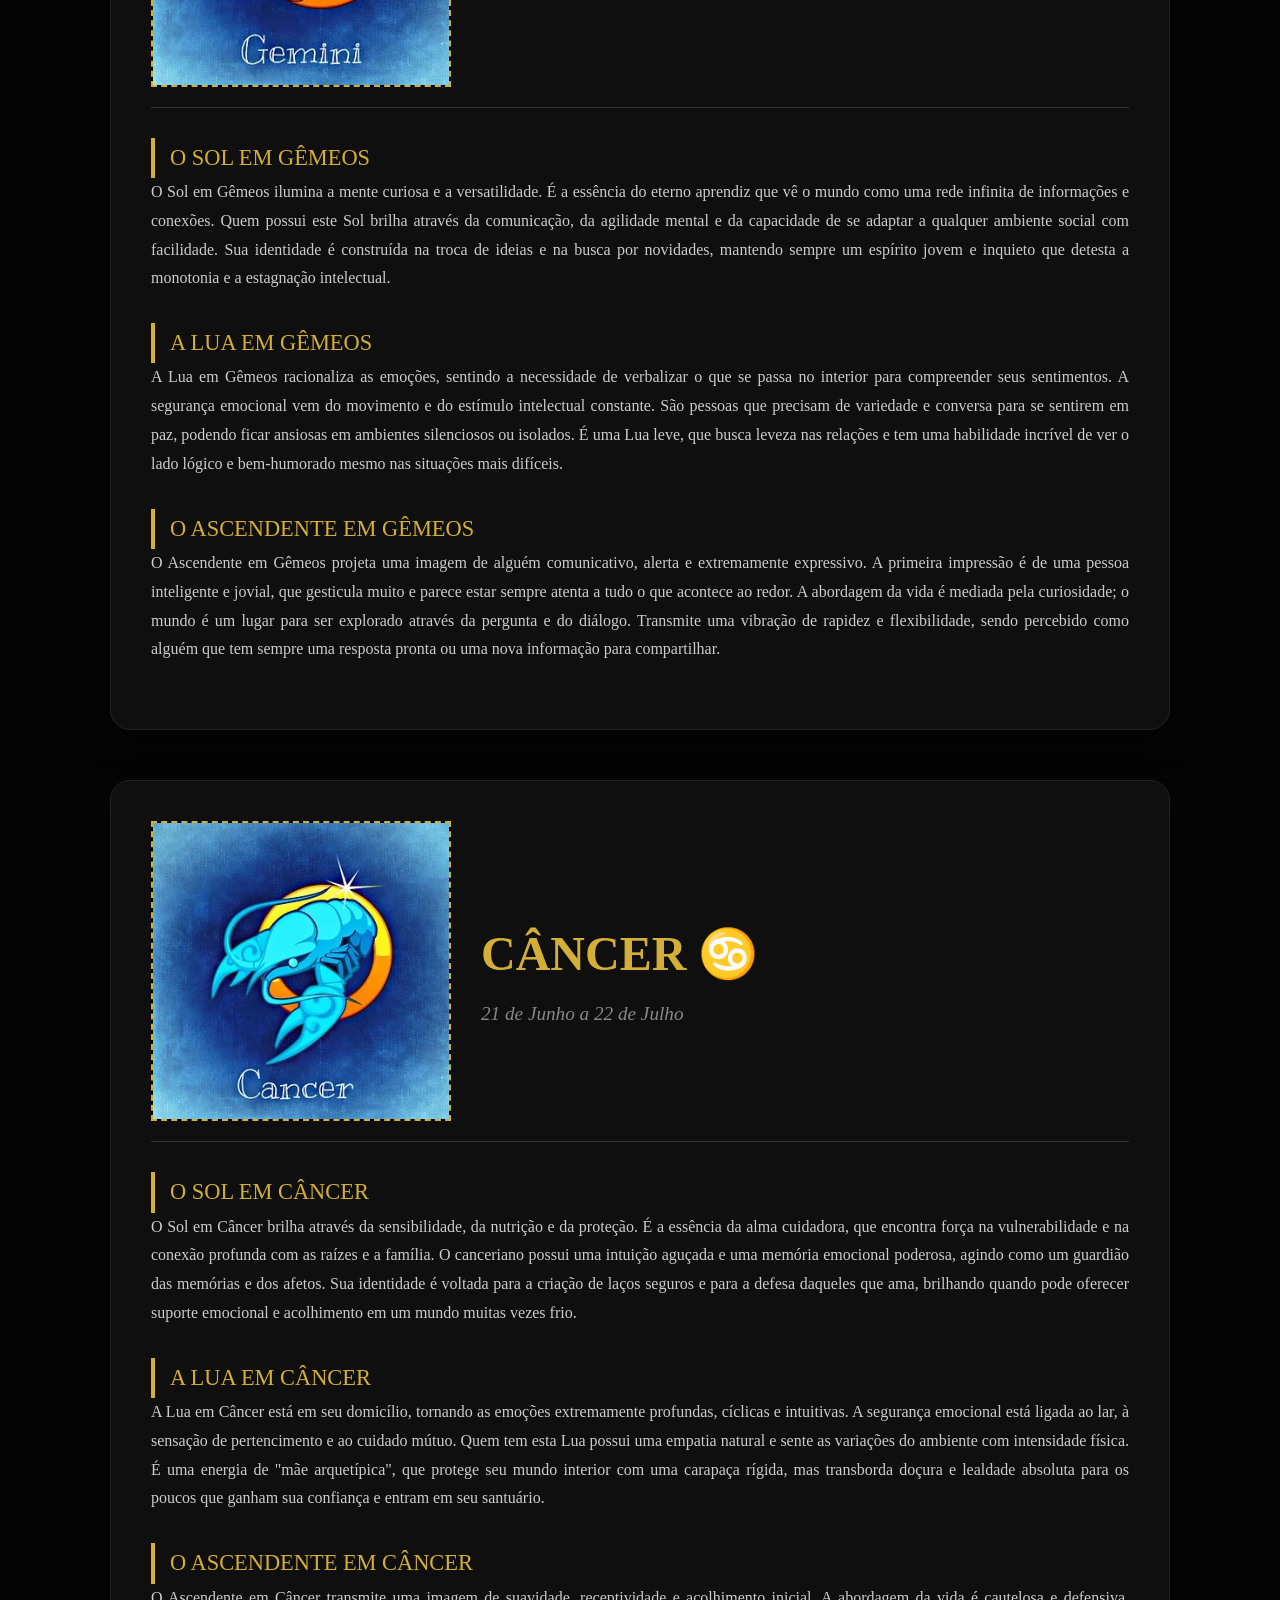
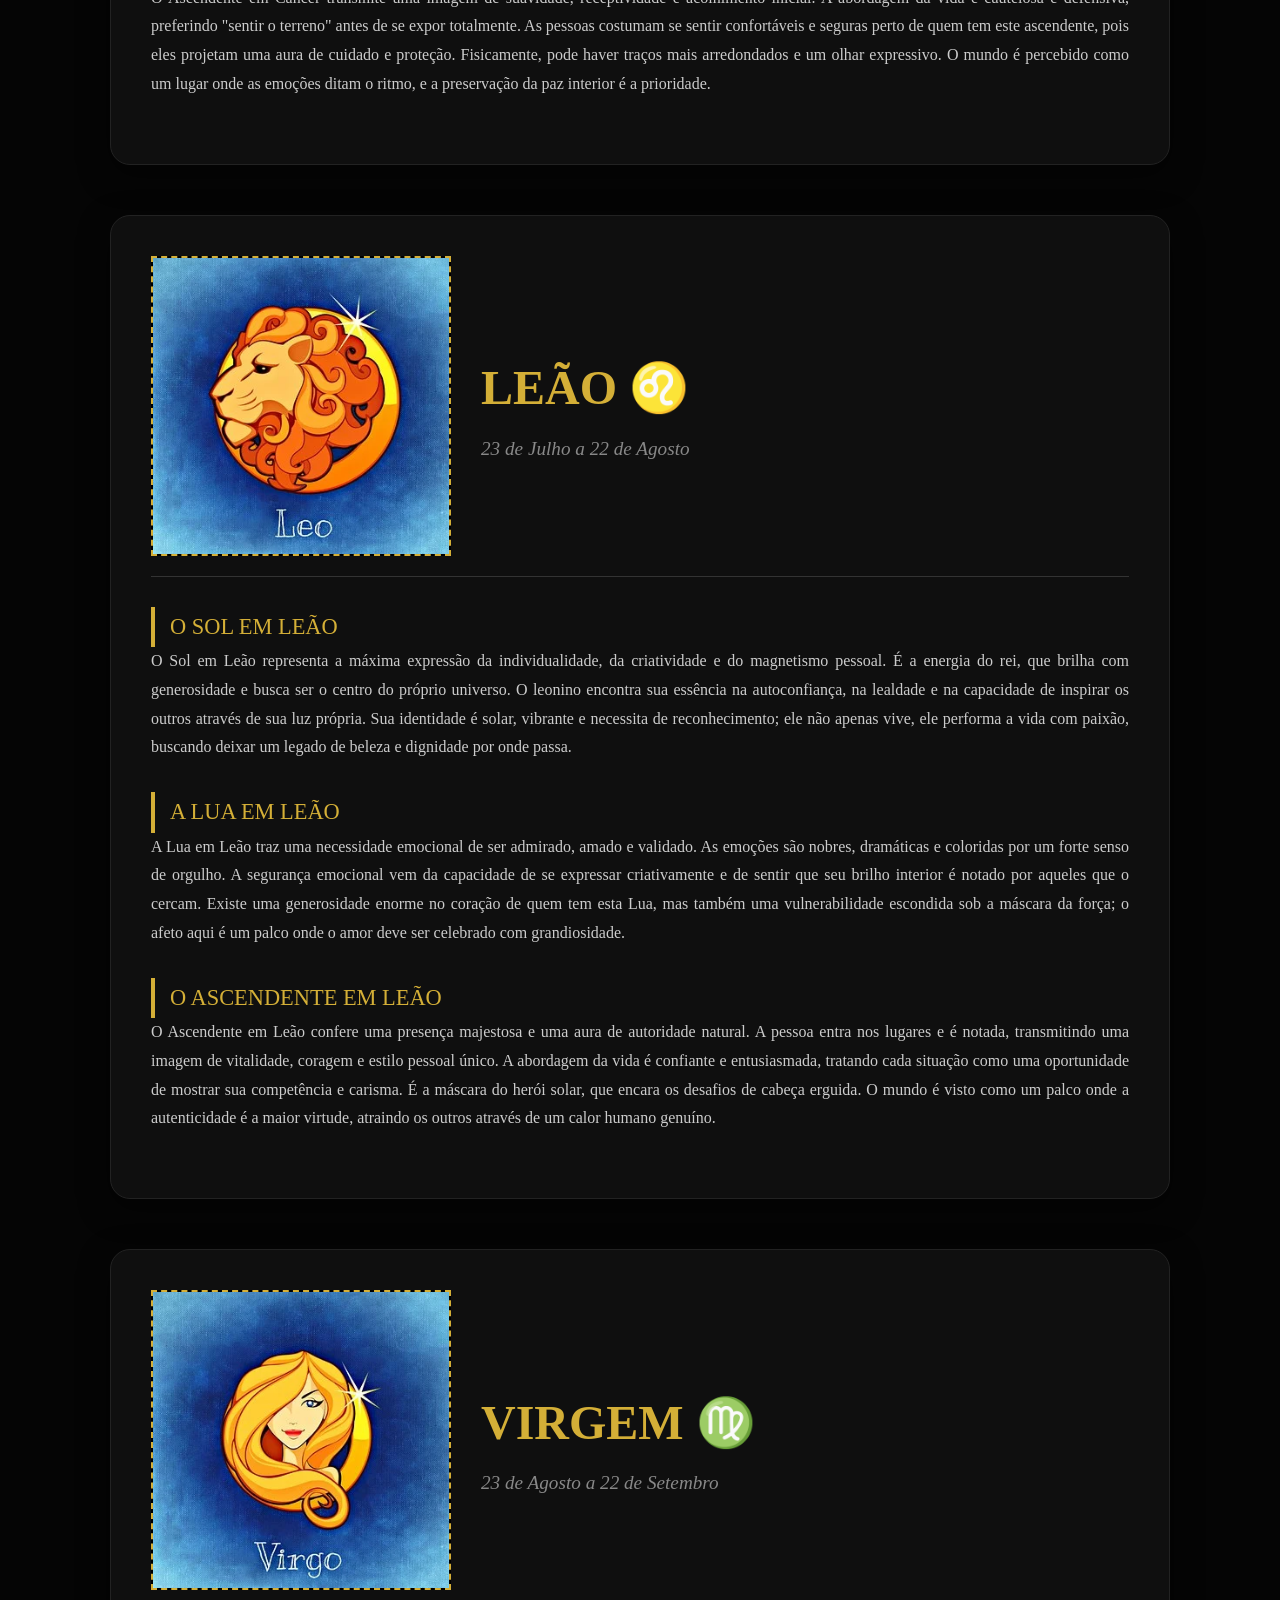
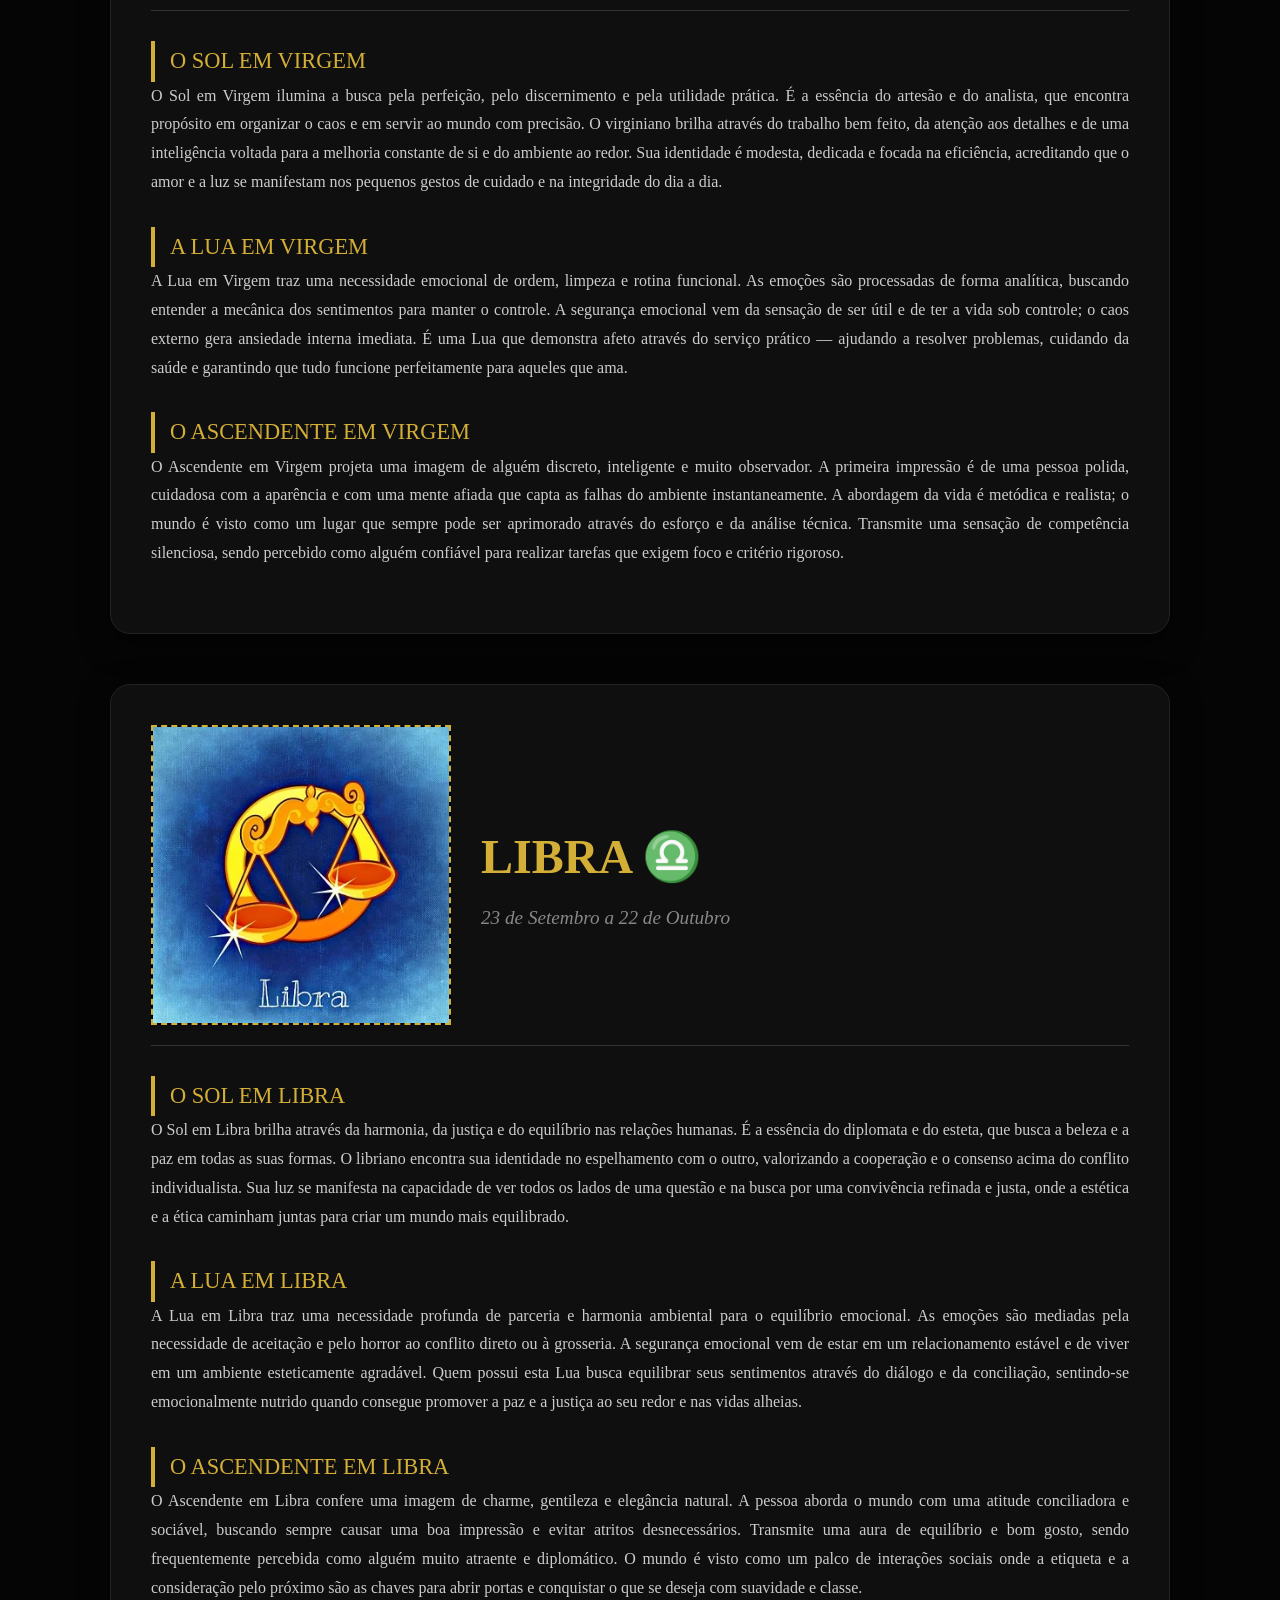
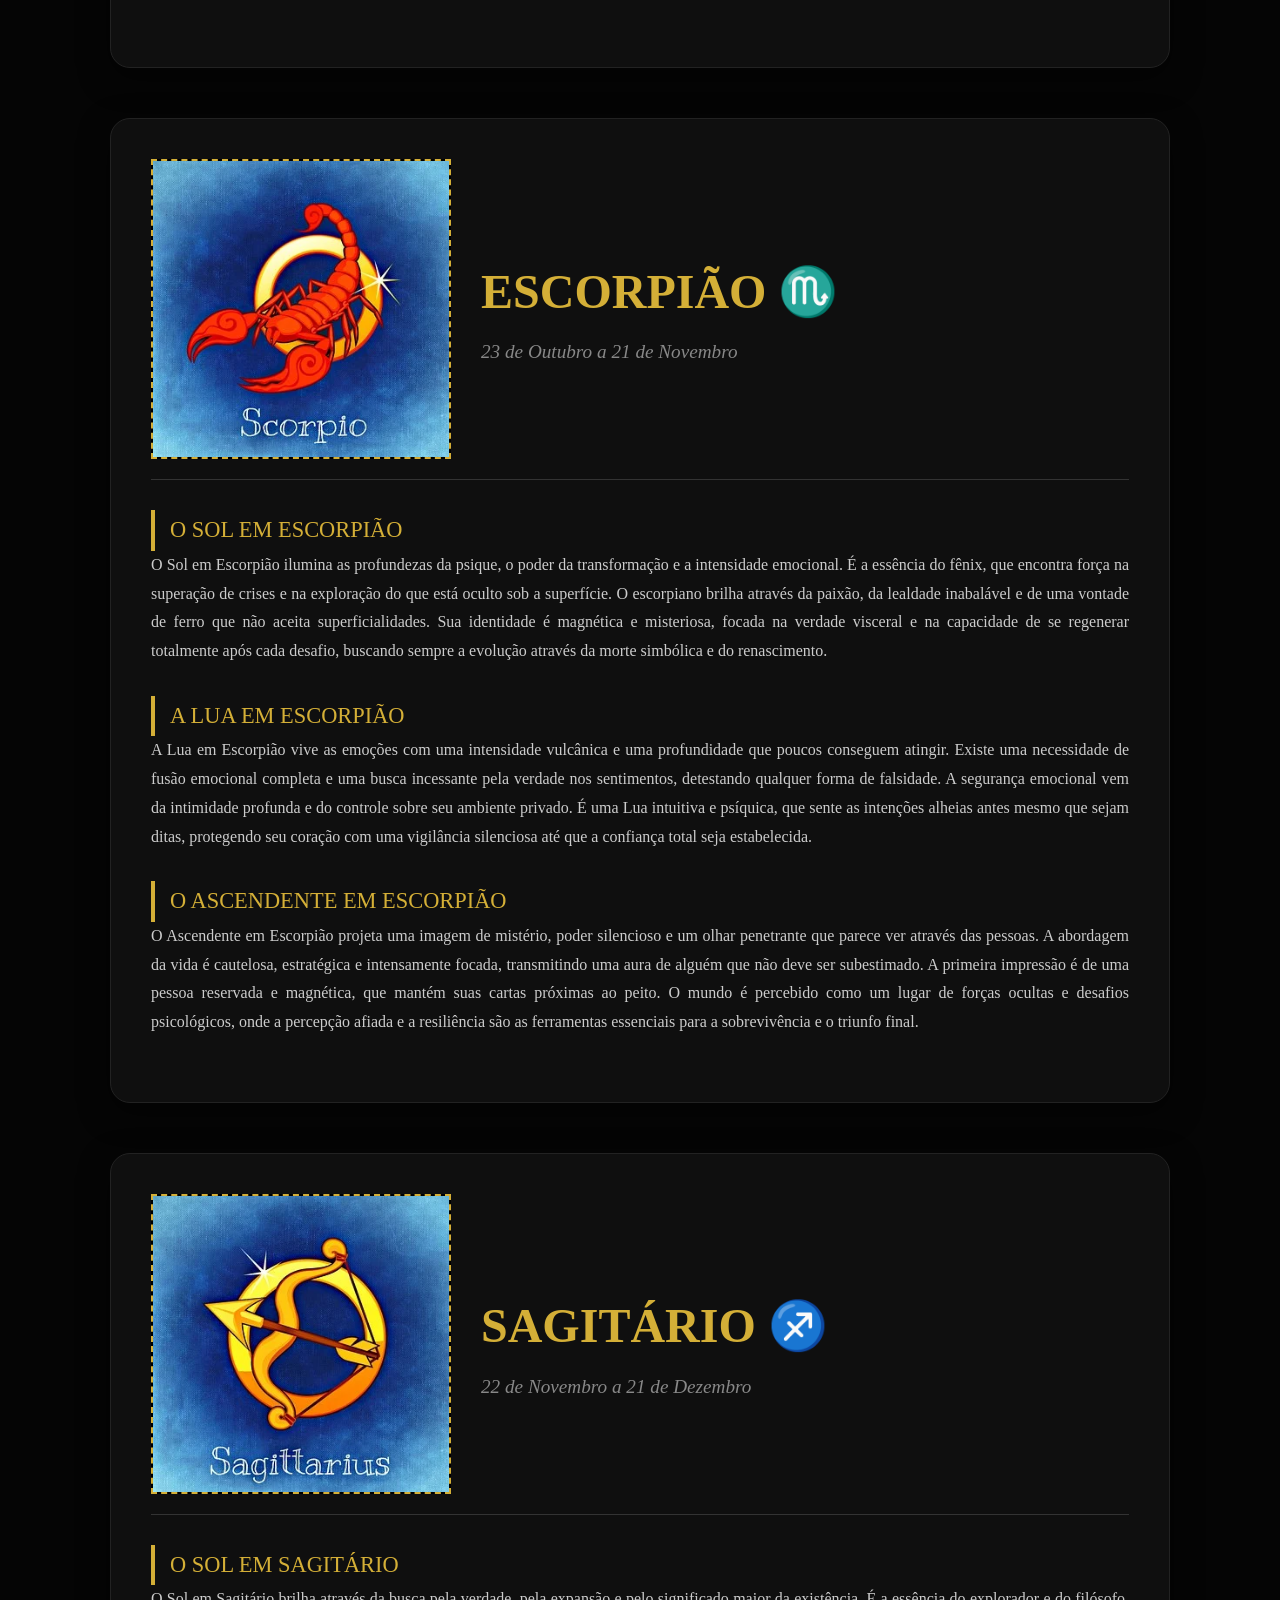
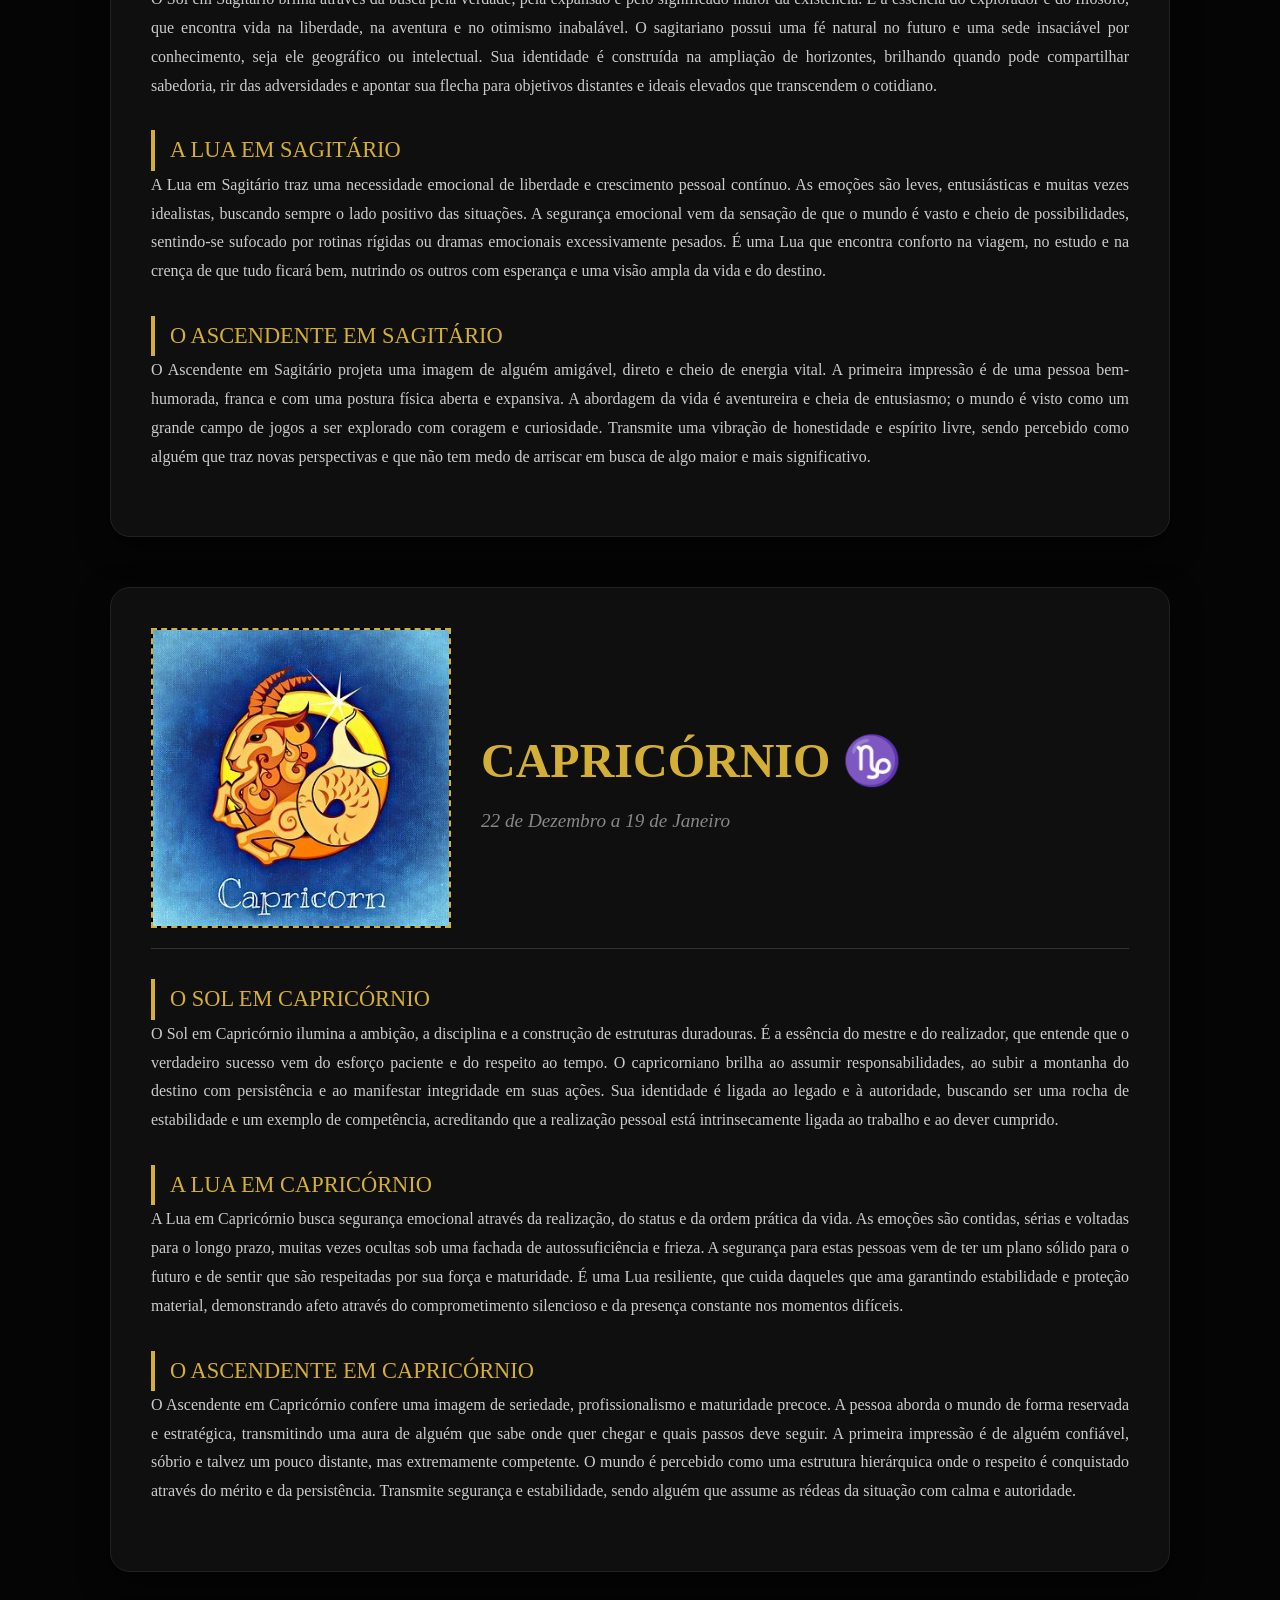
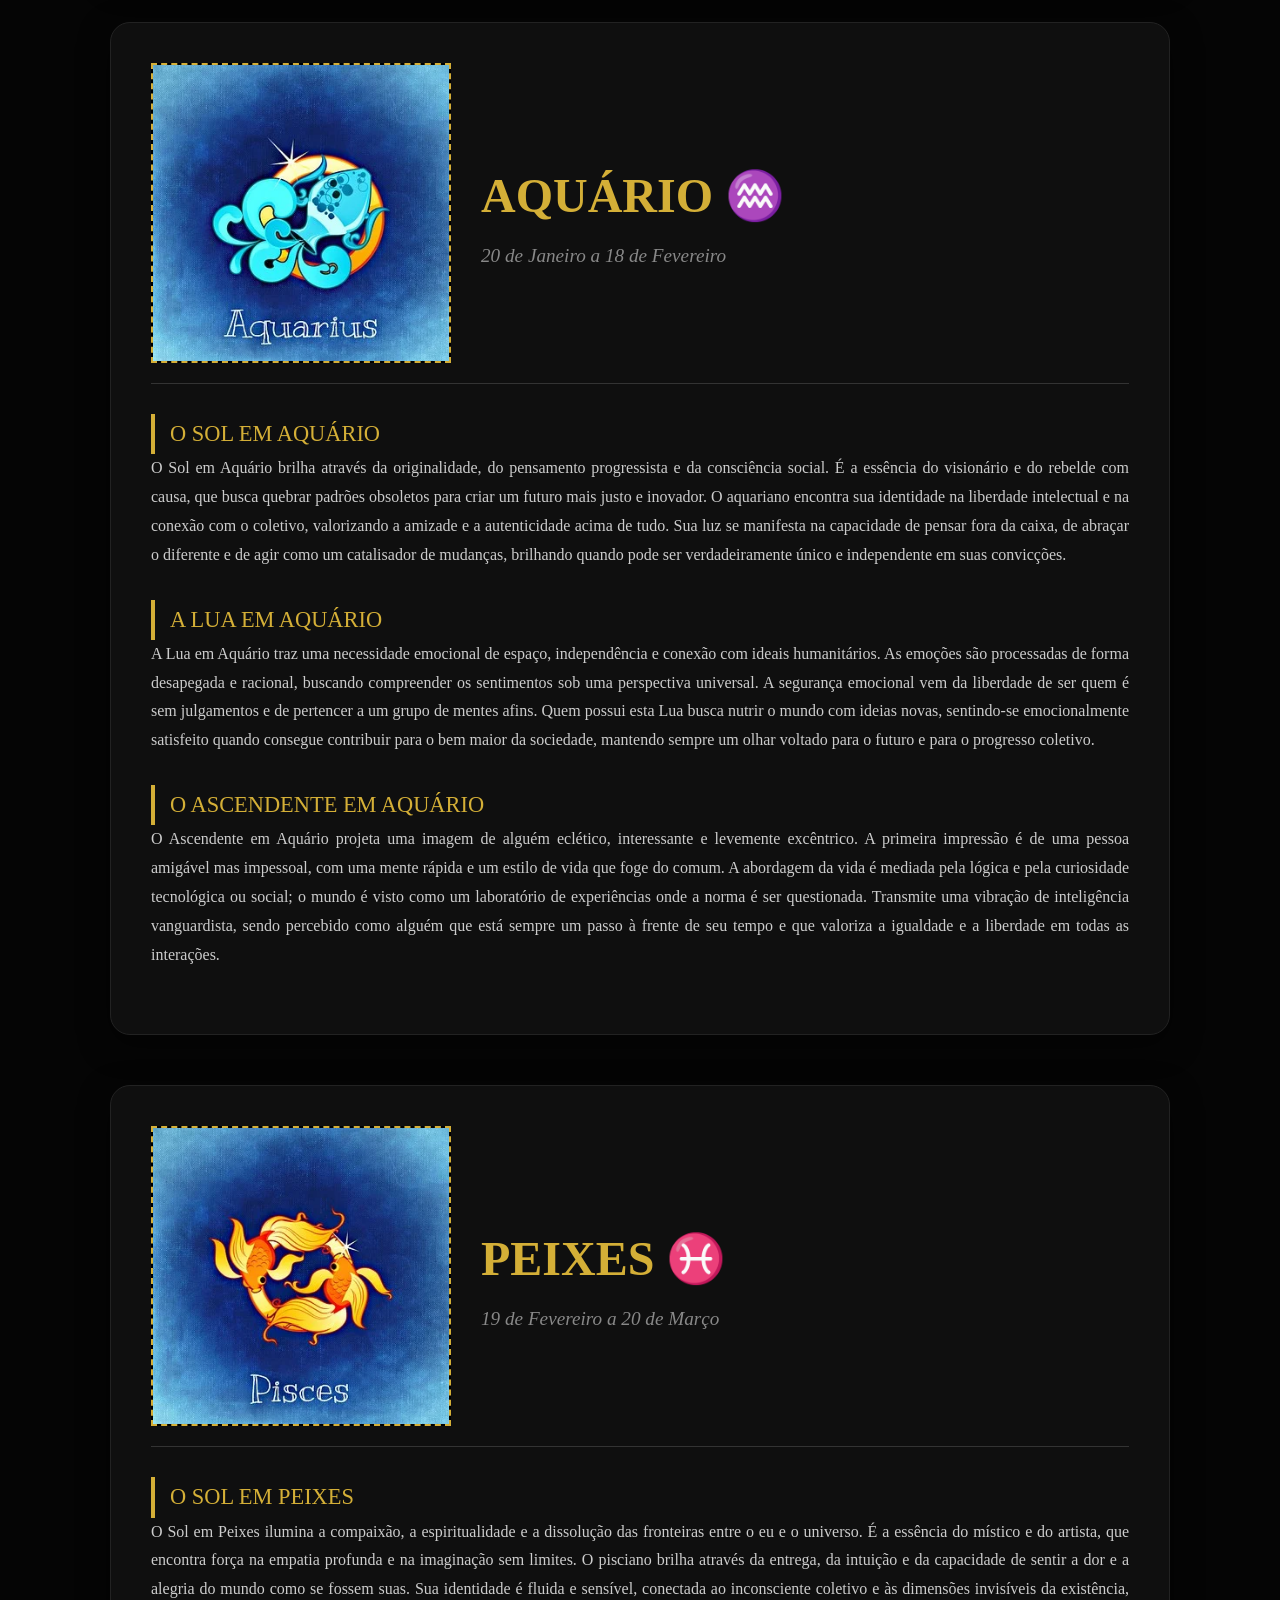
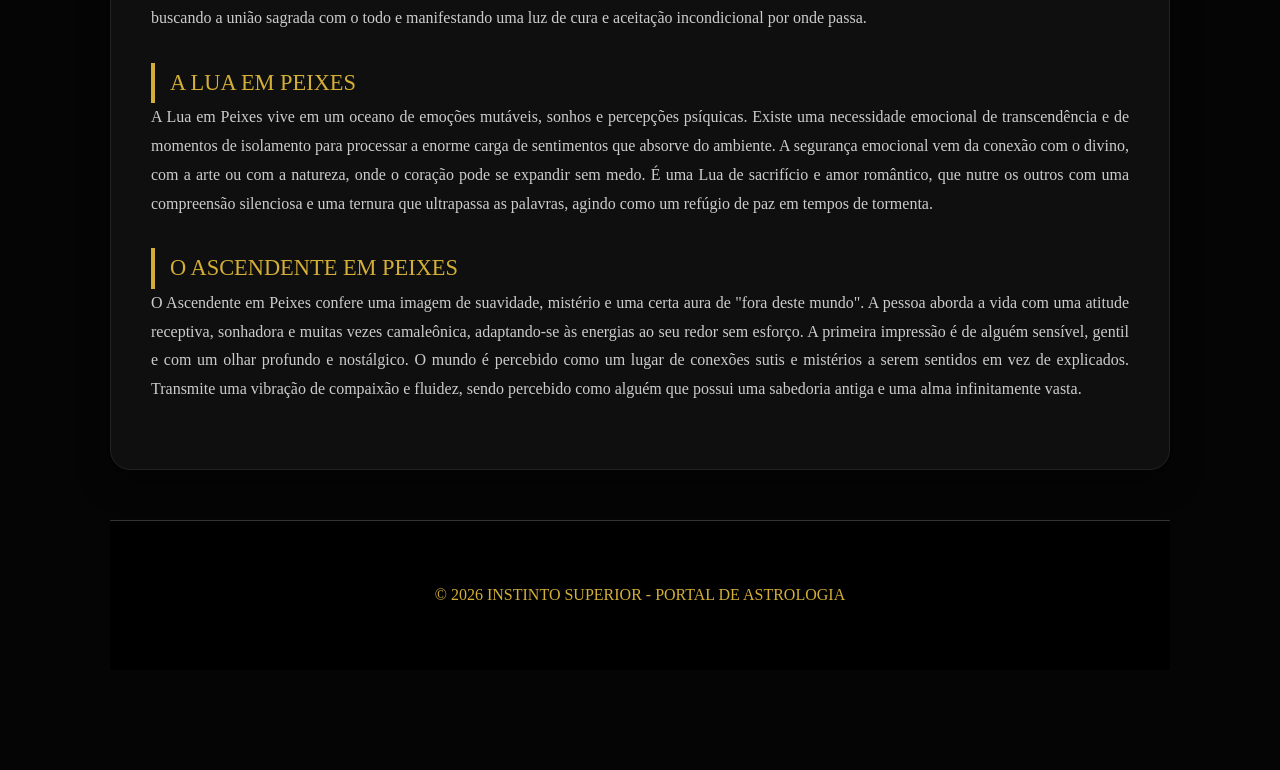
==== commit 3be5f0f9: "Update astrologia.html" ====
--- a/astrologia.html
+++ b/astrologia.html
@@ -5,6 +5,22 @@
     <meta name="viewport" content="width=device-width, initial-scale=1.0">
     <title>Astrologia Tropical - Instinto Superior</title>
     <style>
+
+               :root {
+            --primary: #ffd633;
+            --primary-dark: #c9a44c;
+            --bg: #020617;
+            --card-bg: rgba(30, 41, 59, 0.6);
+            --text: #f8fafc;
+            --text-muted: #94a3b8;
+        }
+
+        * {
+            box-sizing: border-box;
+            margin: 0;
+            padding: 0;
+        }
+ 
         body {
             font-family: 'Georgia', serif;
             background-color: #050505;
@@ -19,6 +35,43 @@
             text-align: center;
             border-bottom: 3px solid #d4af37;
         }
+
+
+       /* HEADER & NAVEGAÇÃO */
+        header {
+            width: 100%;
+            background: #111116;
+            border-bottom: 2px solid var(--primary-dark);
+            box-shadow: 0 4px 15px rgba(0,0,0,0.5);
+            z-index: 100;
+        }
+
+        header nav {
+            display: flex;
+            justify-content: center;
+            flex-wrap: wrap;
+            gap: 15px;
+            max-width: 1200px;
+            margin: 0 auto;
+            padding: 15px 20px;
+        }
+
+        header nav a {
+            color: var(--primary-dark);
+            text-decoration: none;
+            font-weight: 600;
+            font-size: 0.95rem;
+            padding: 8px 16px;
+            border-radius: 4px;
+            transition: all 0.3s ease;
+        }
+
+        header nav a:hover {
+            background: rgba(201, 164, 76, 0.15);
+            color: var(--primary);
+        }
+
+        
         .logo-area {
             font-size: 2.5em;
             color: #d4af37;
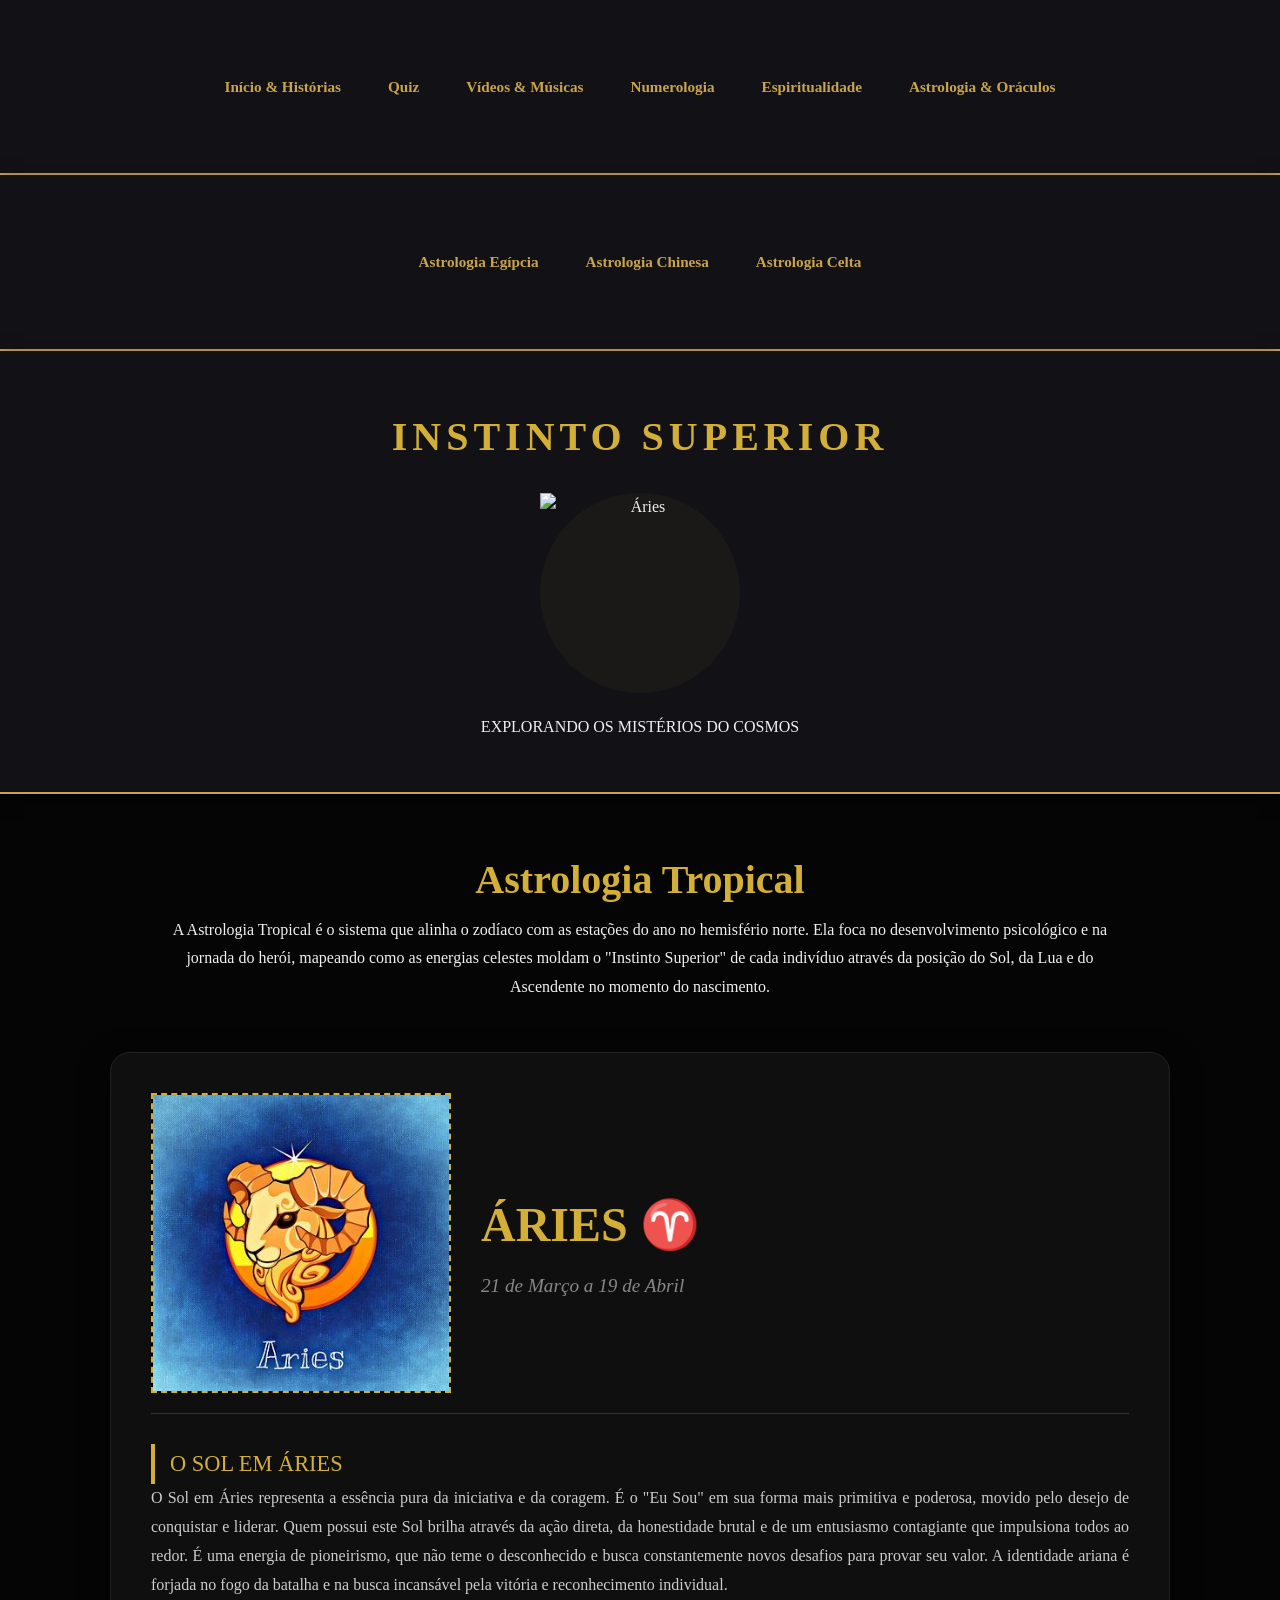
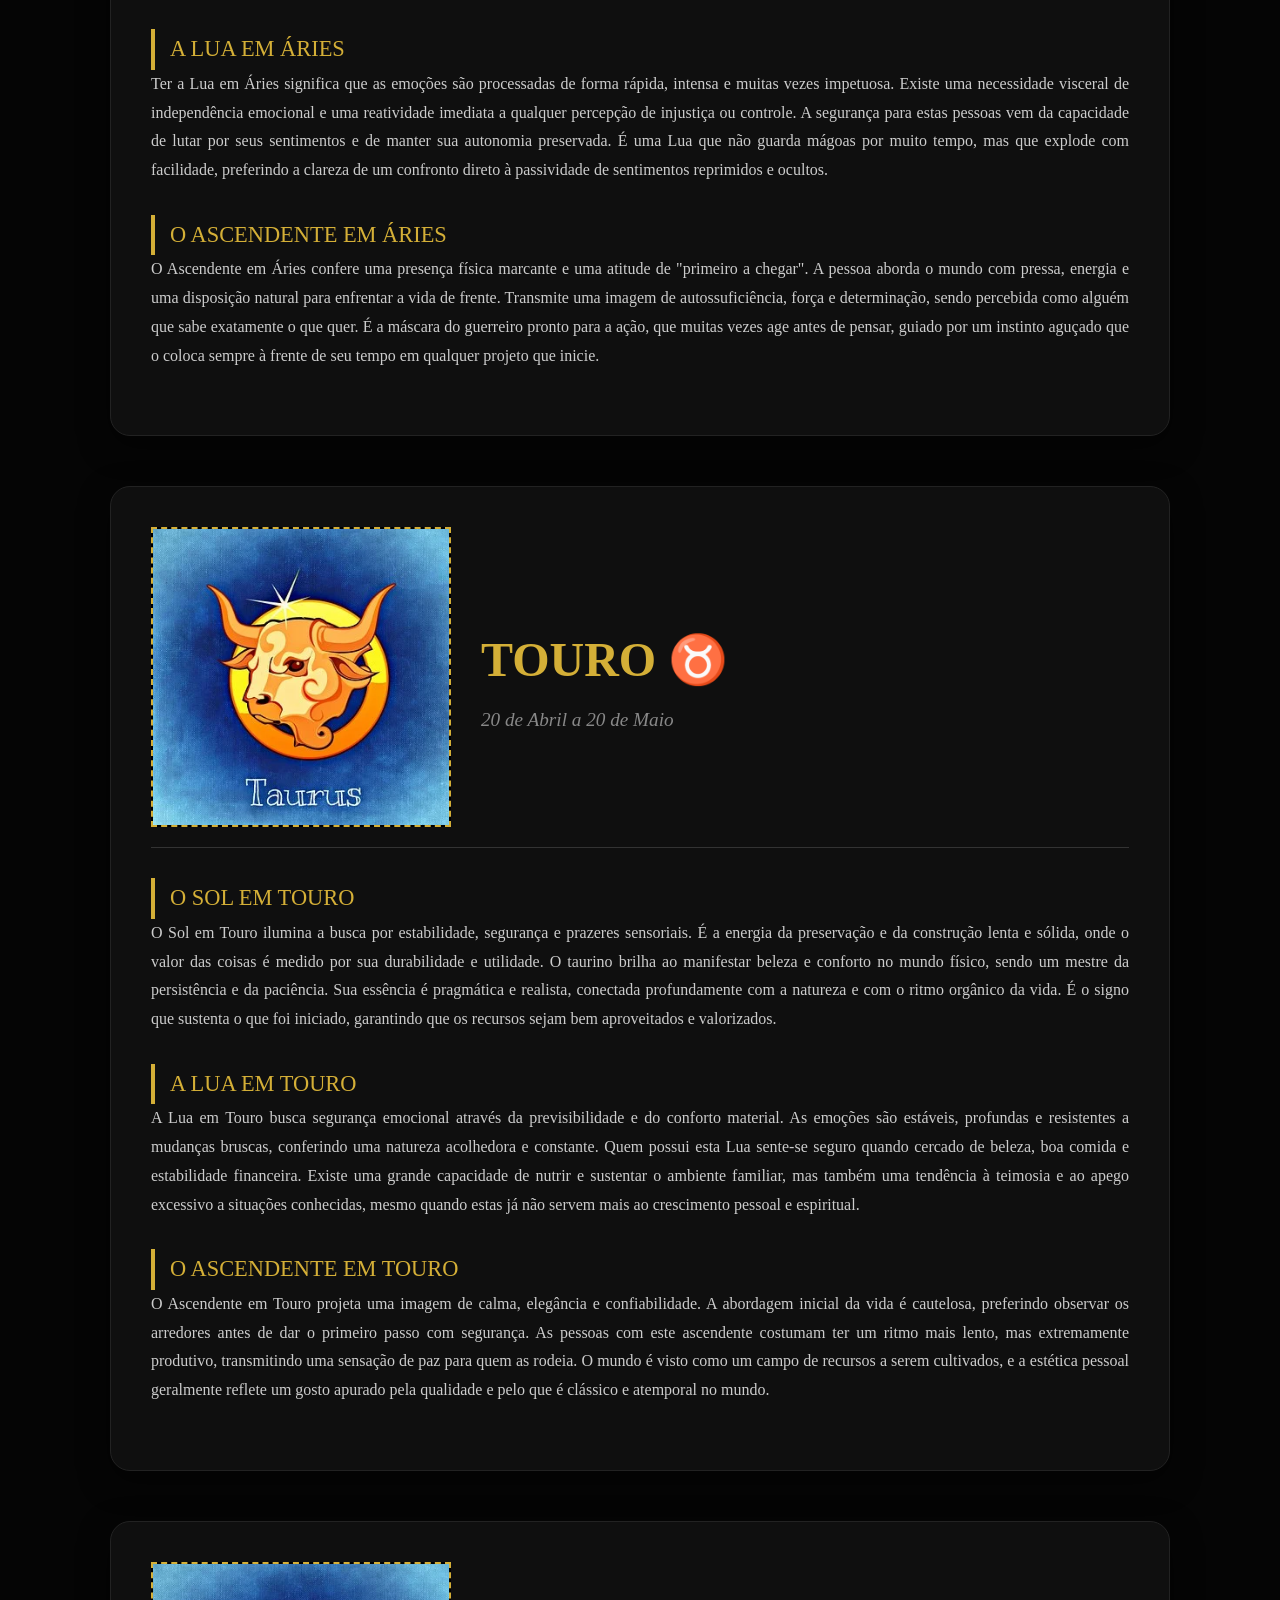
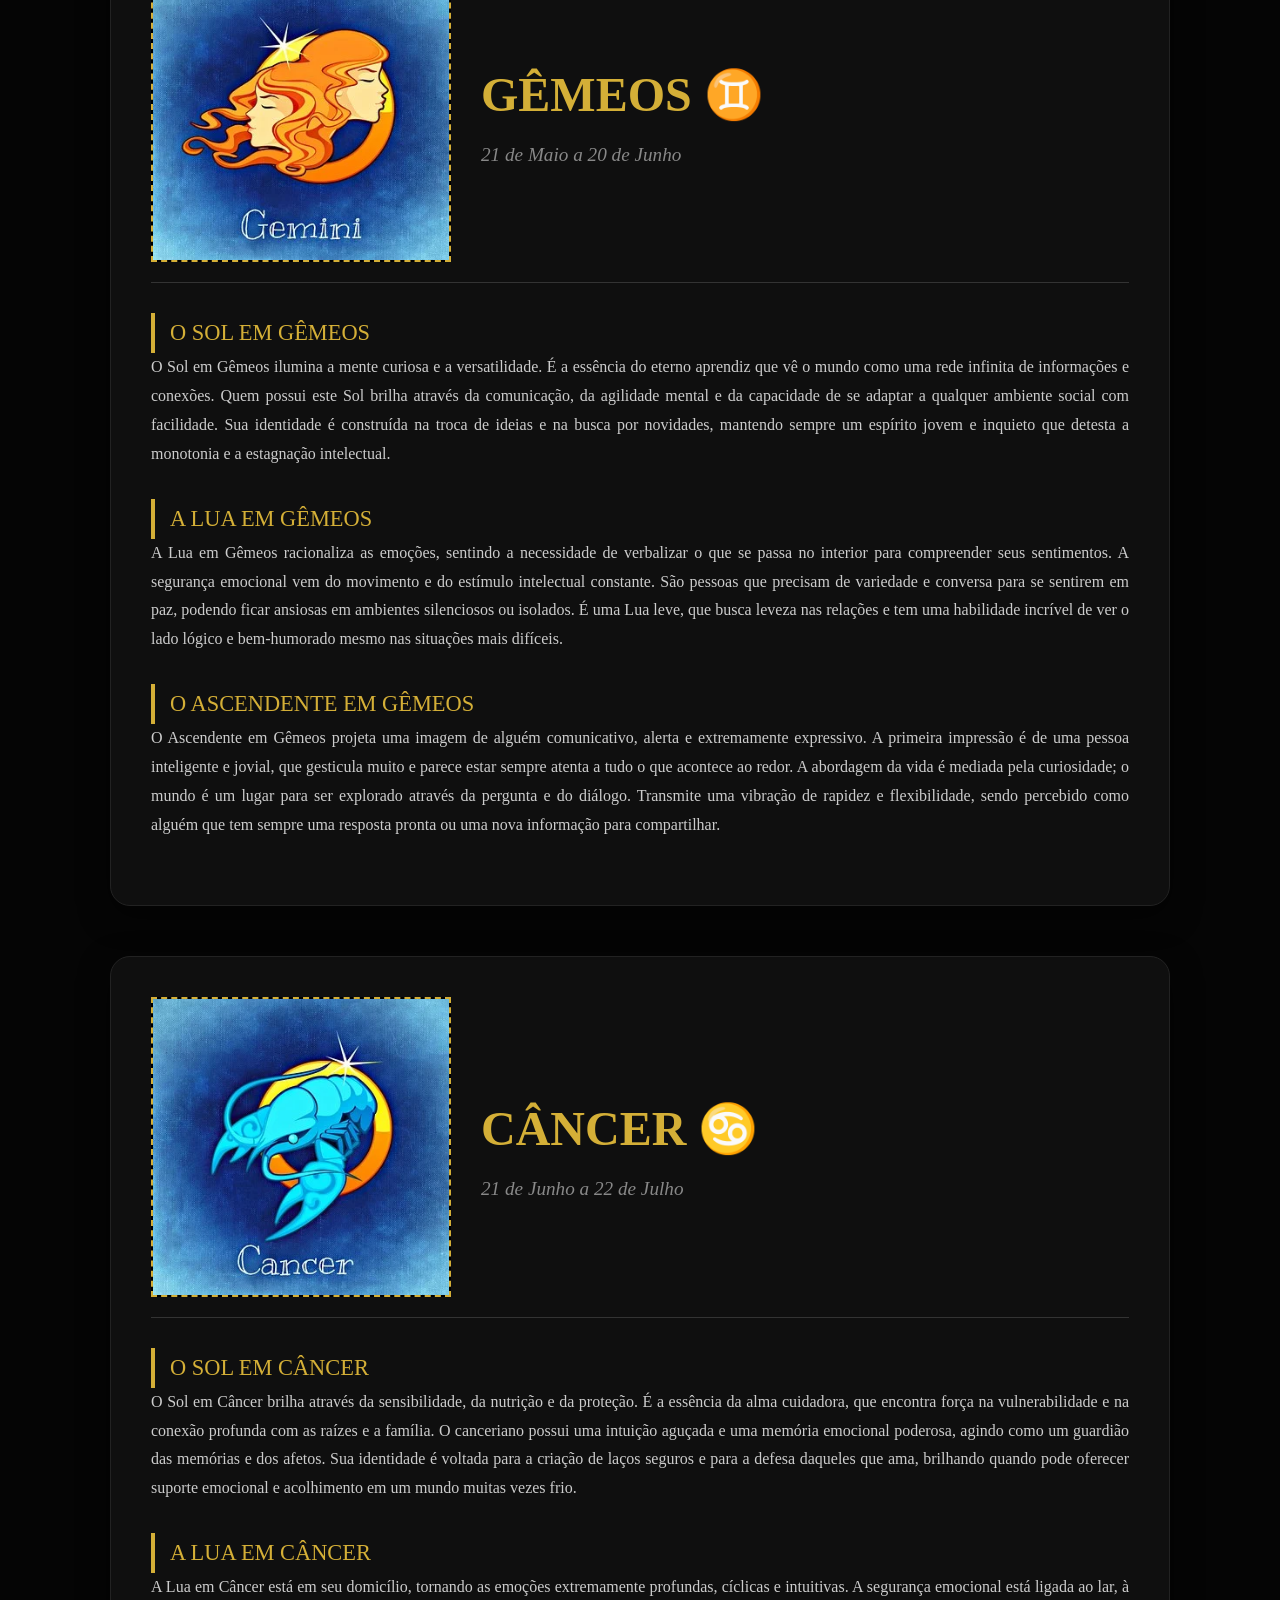
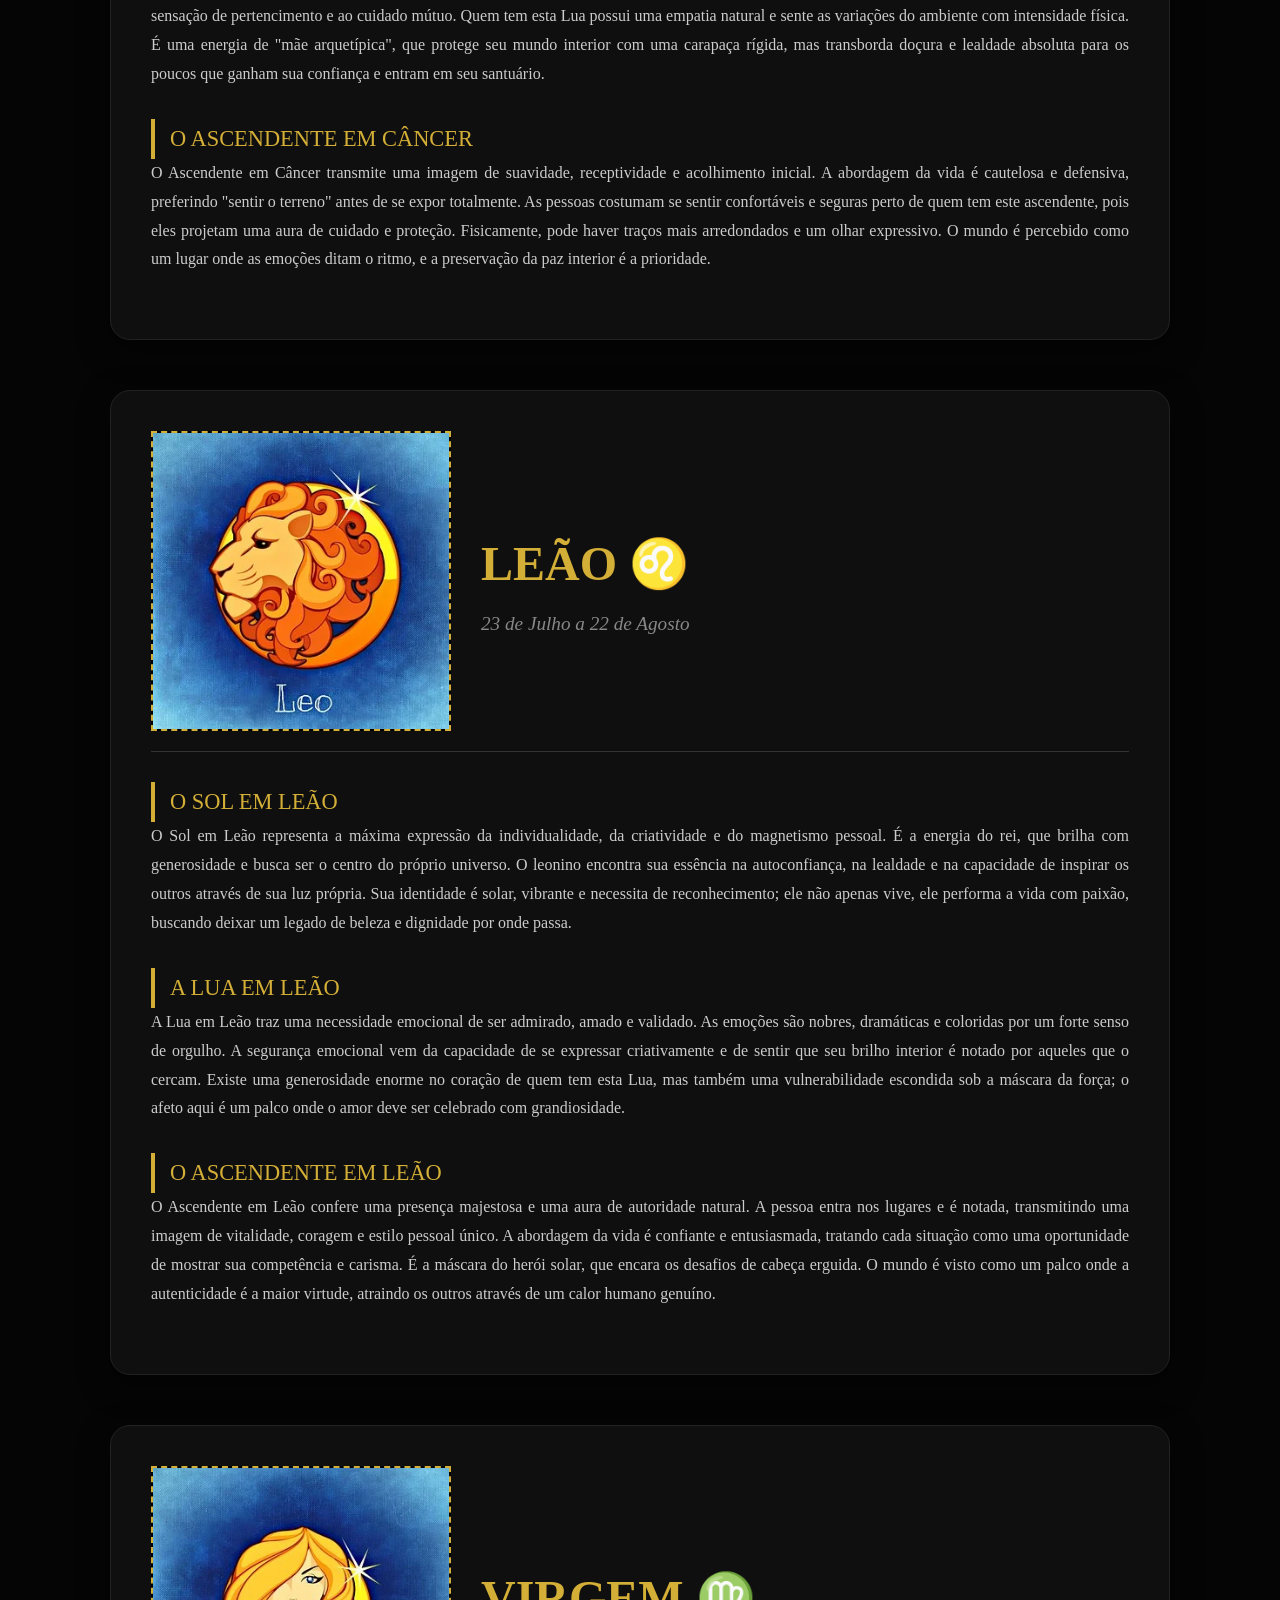
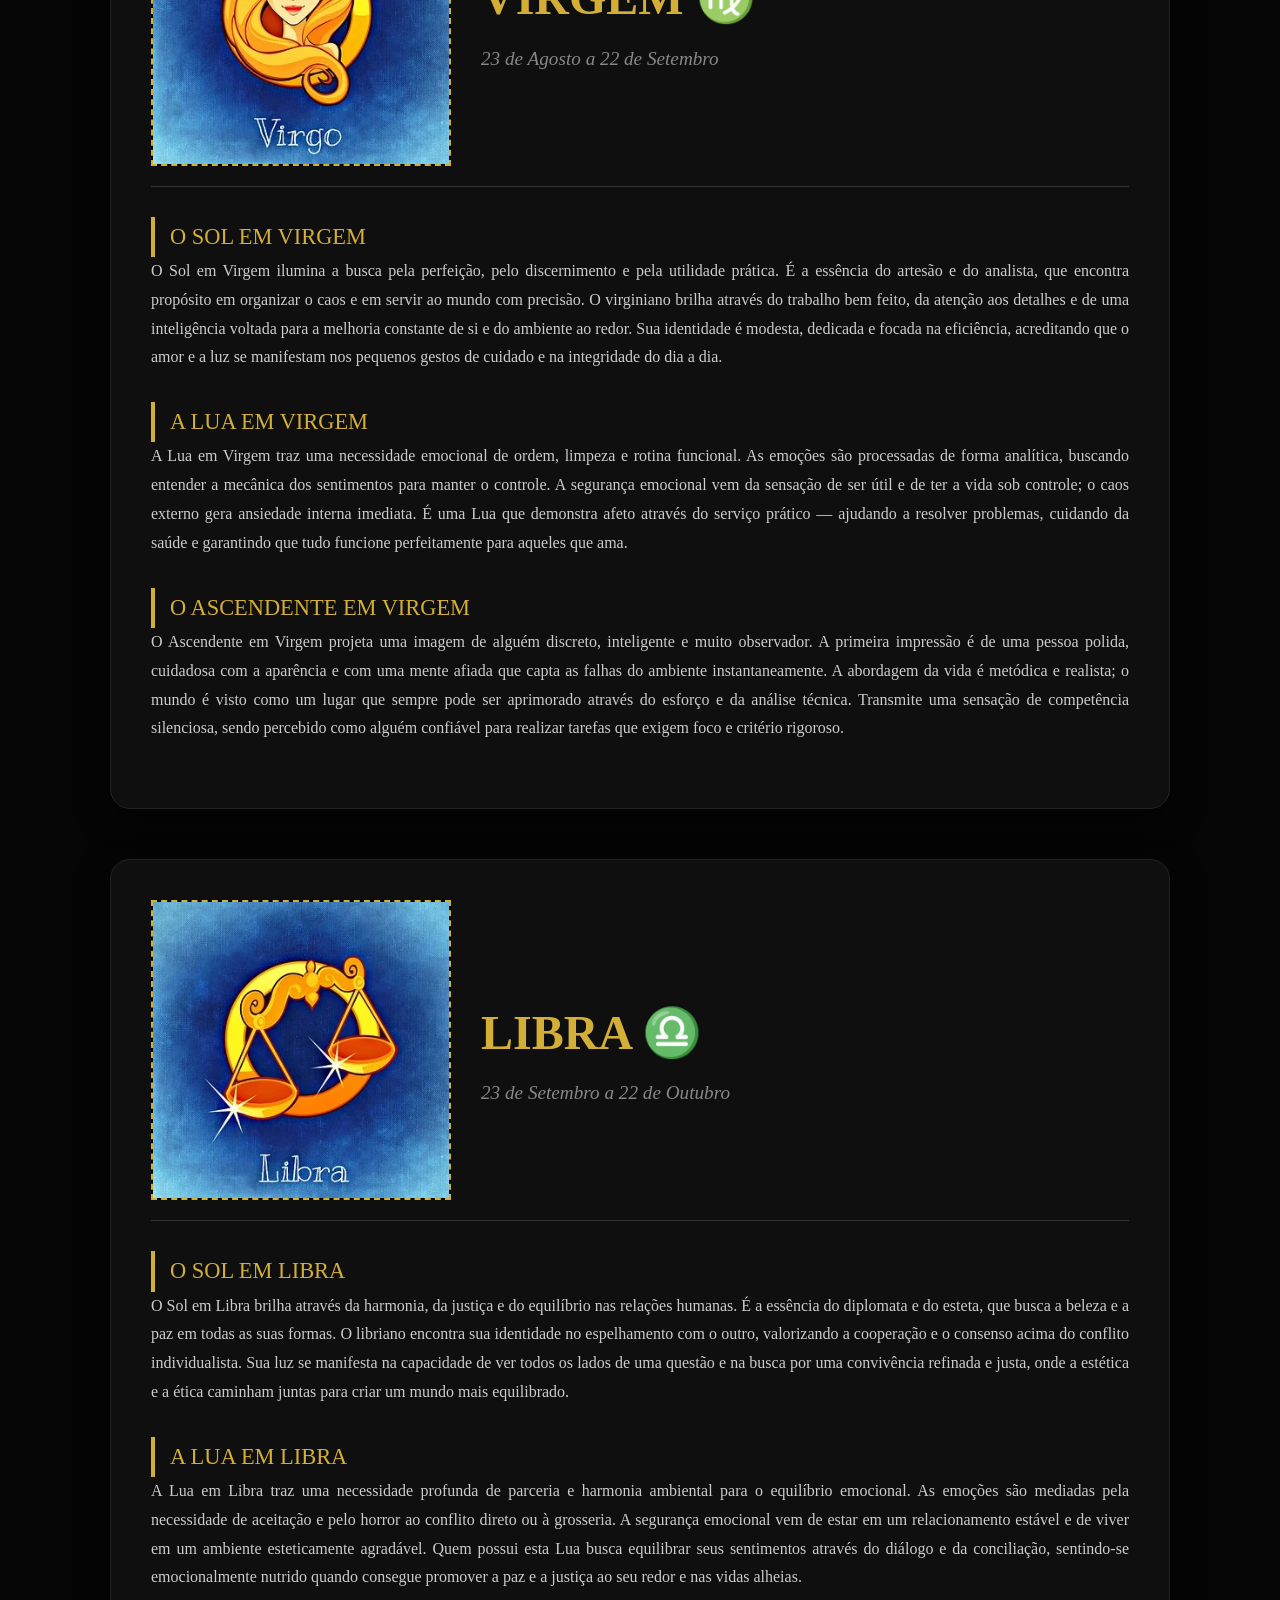
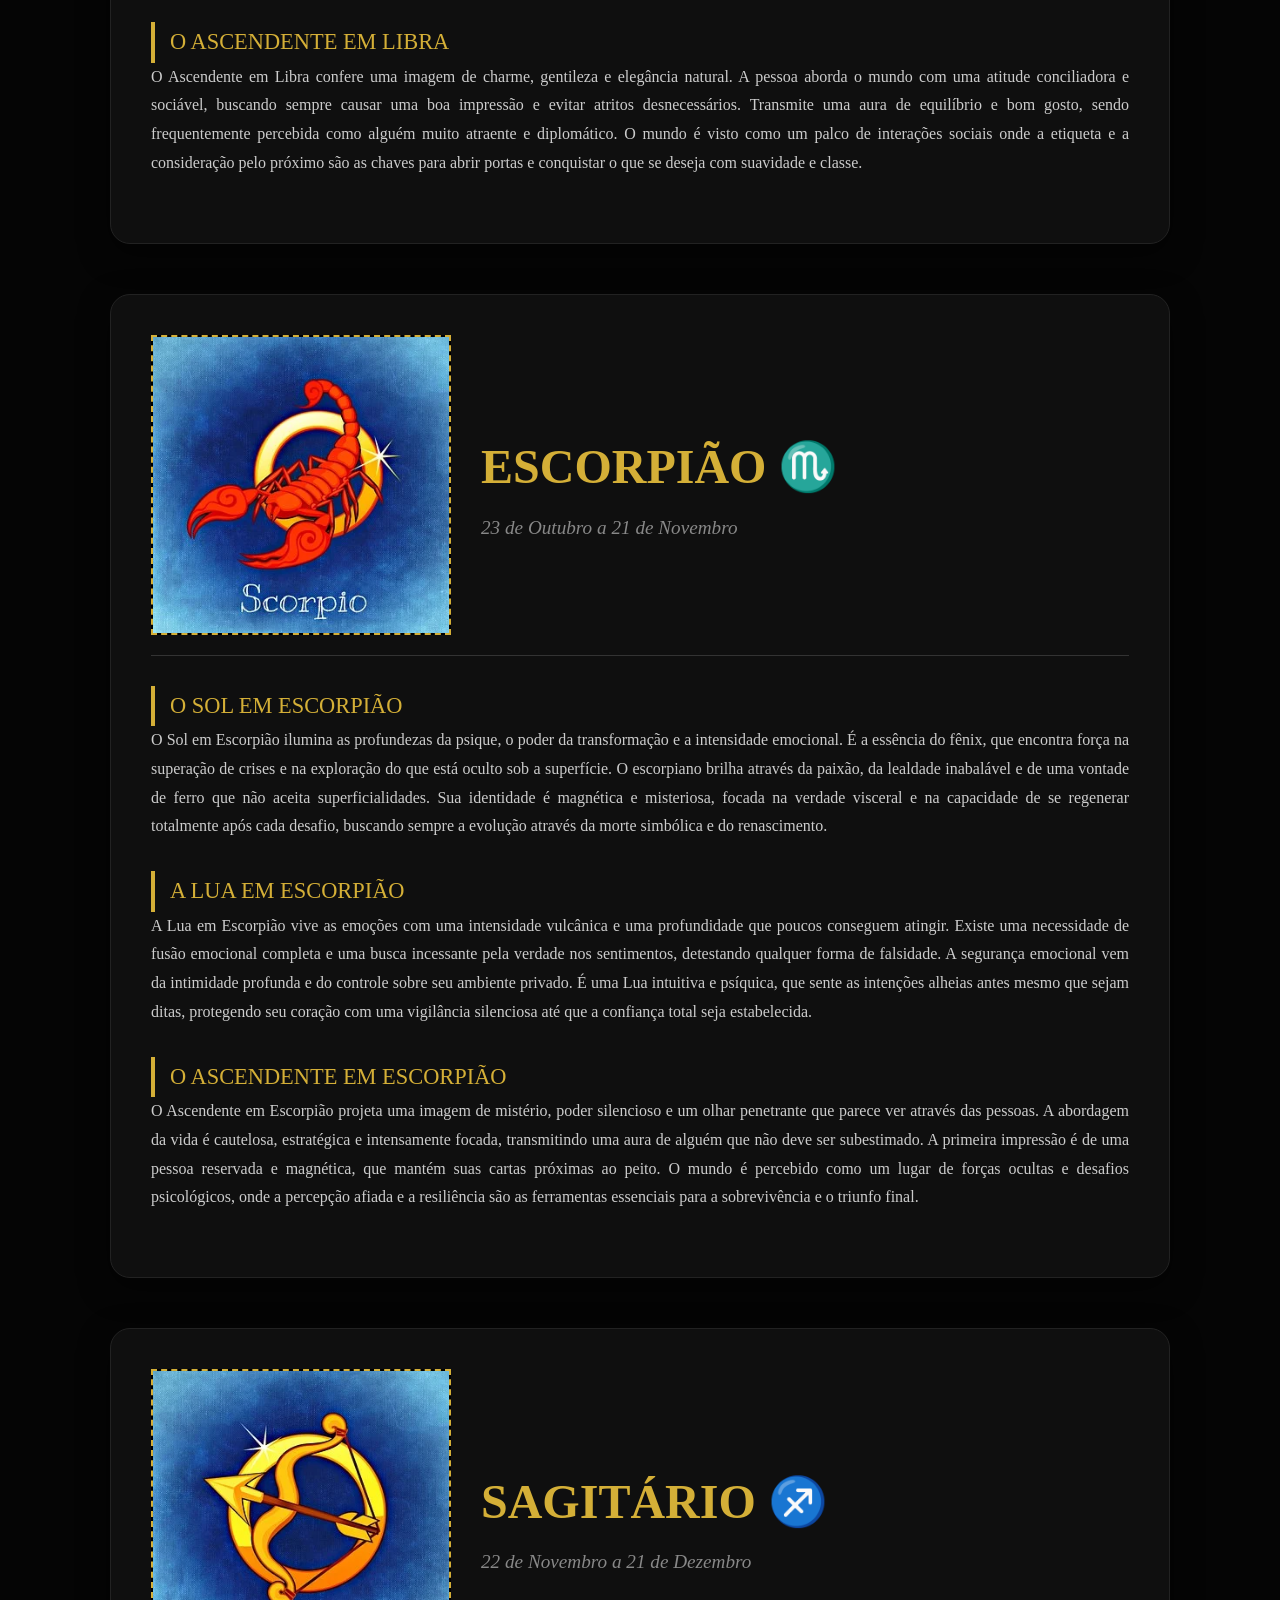
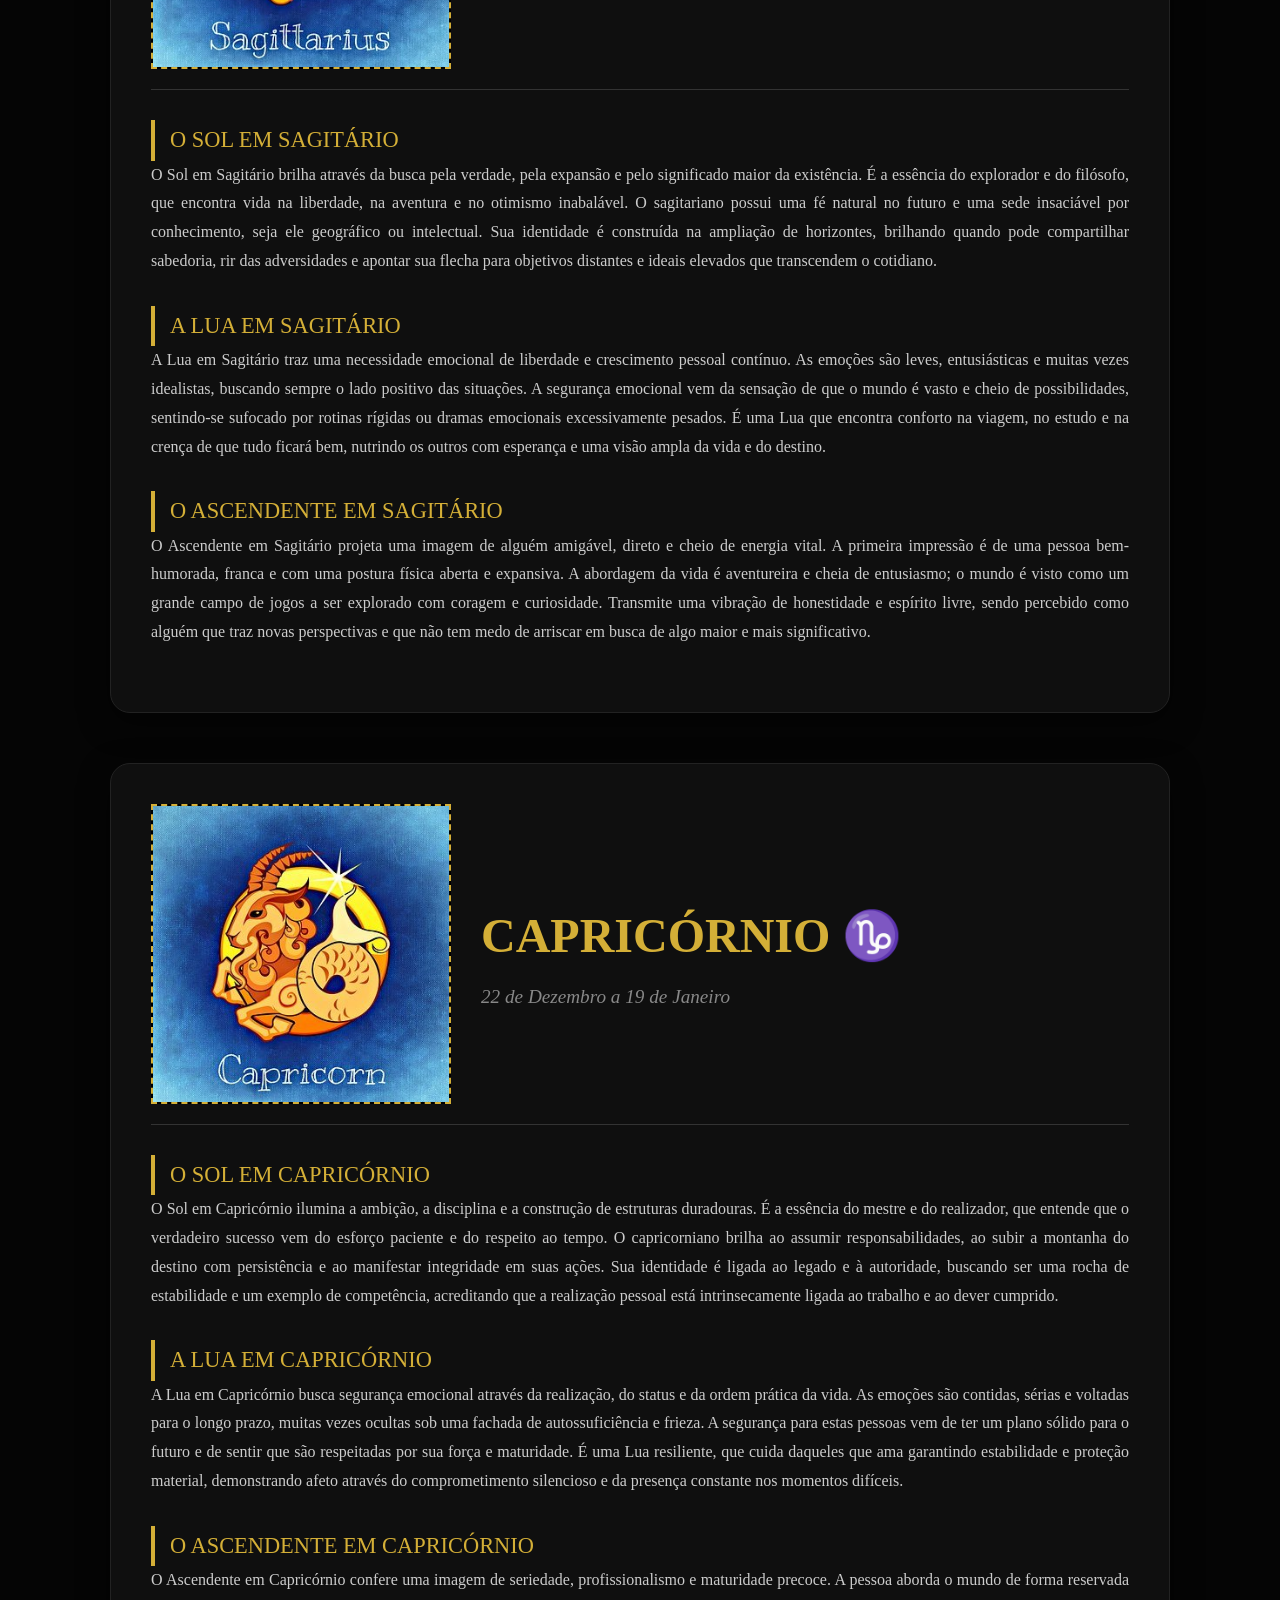
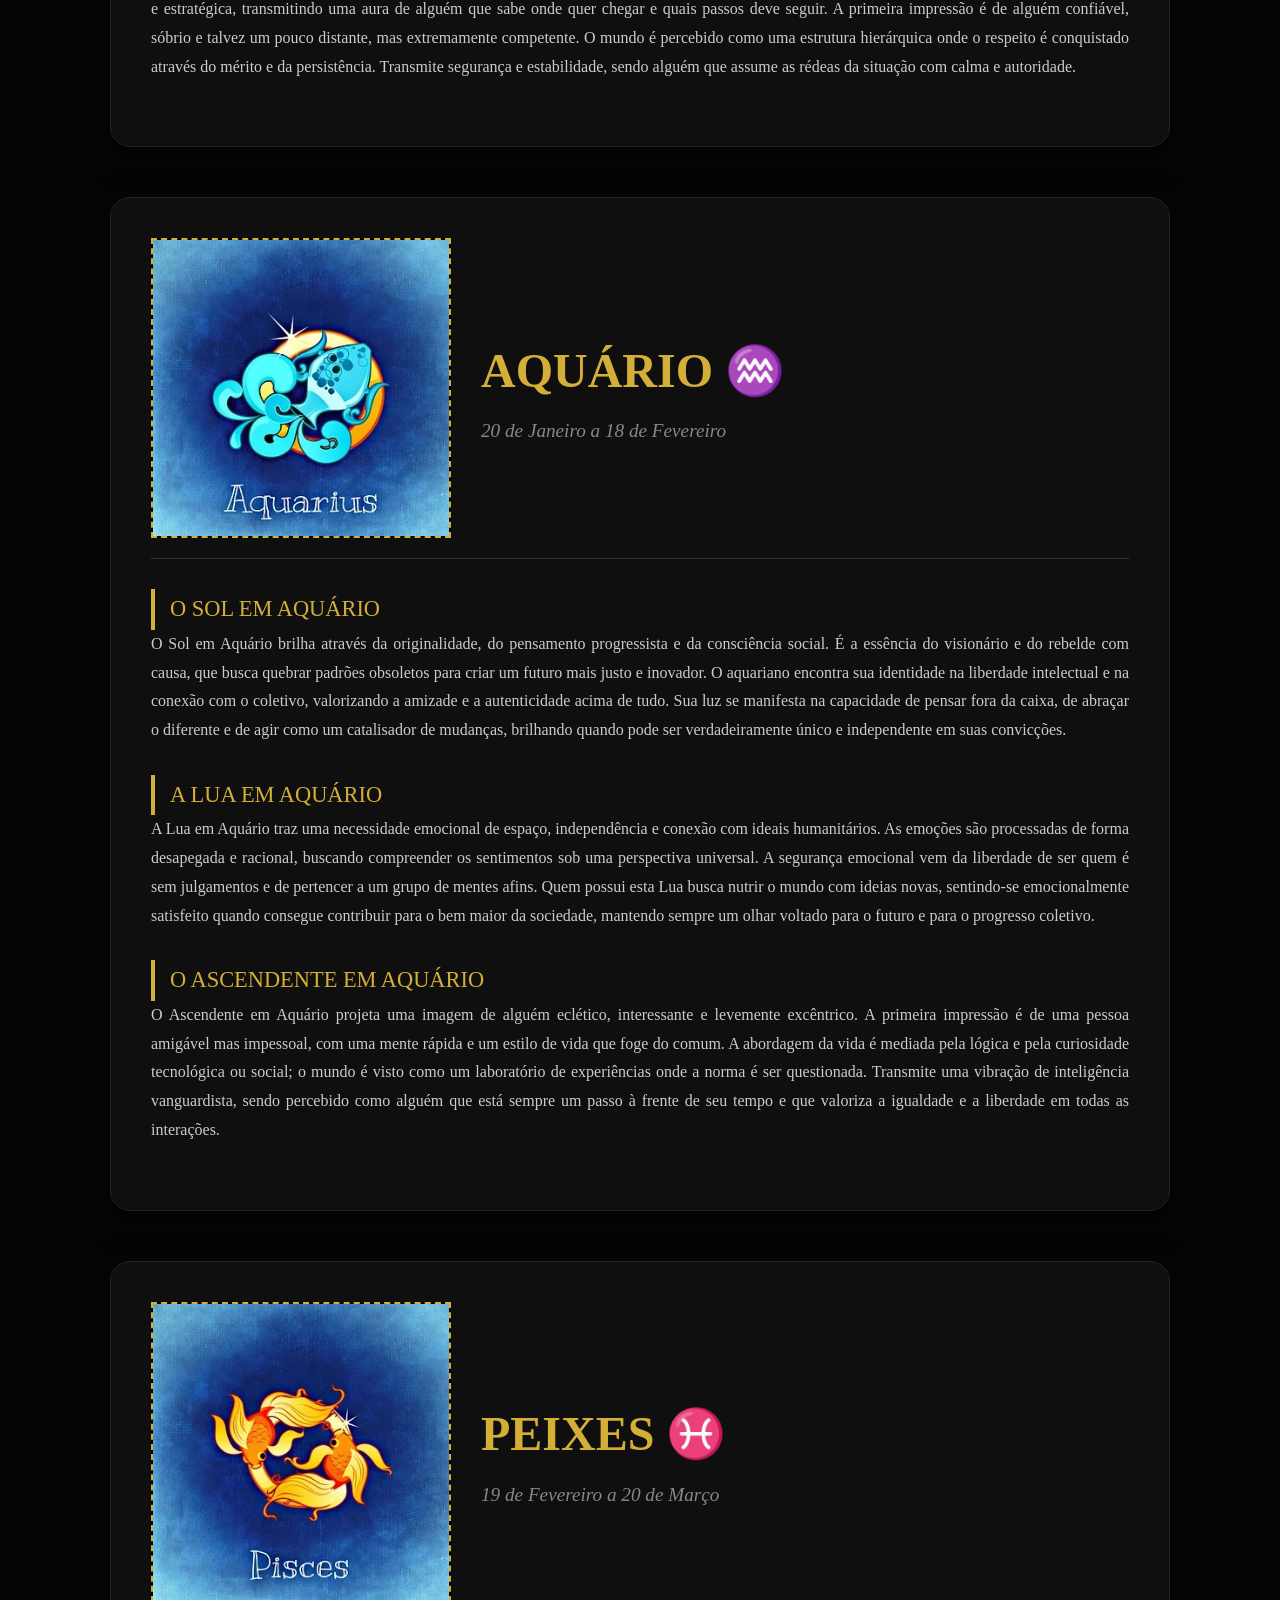
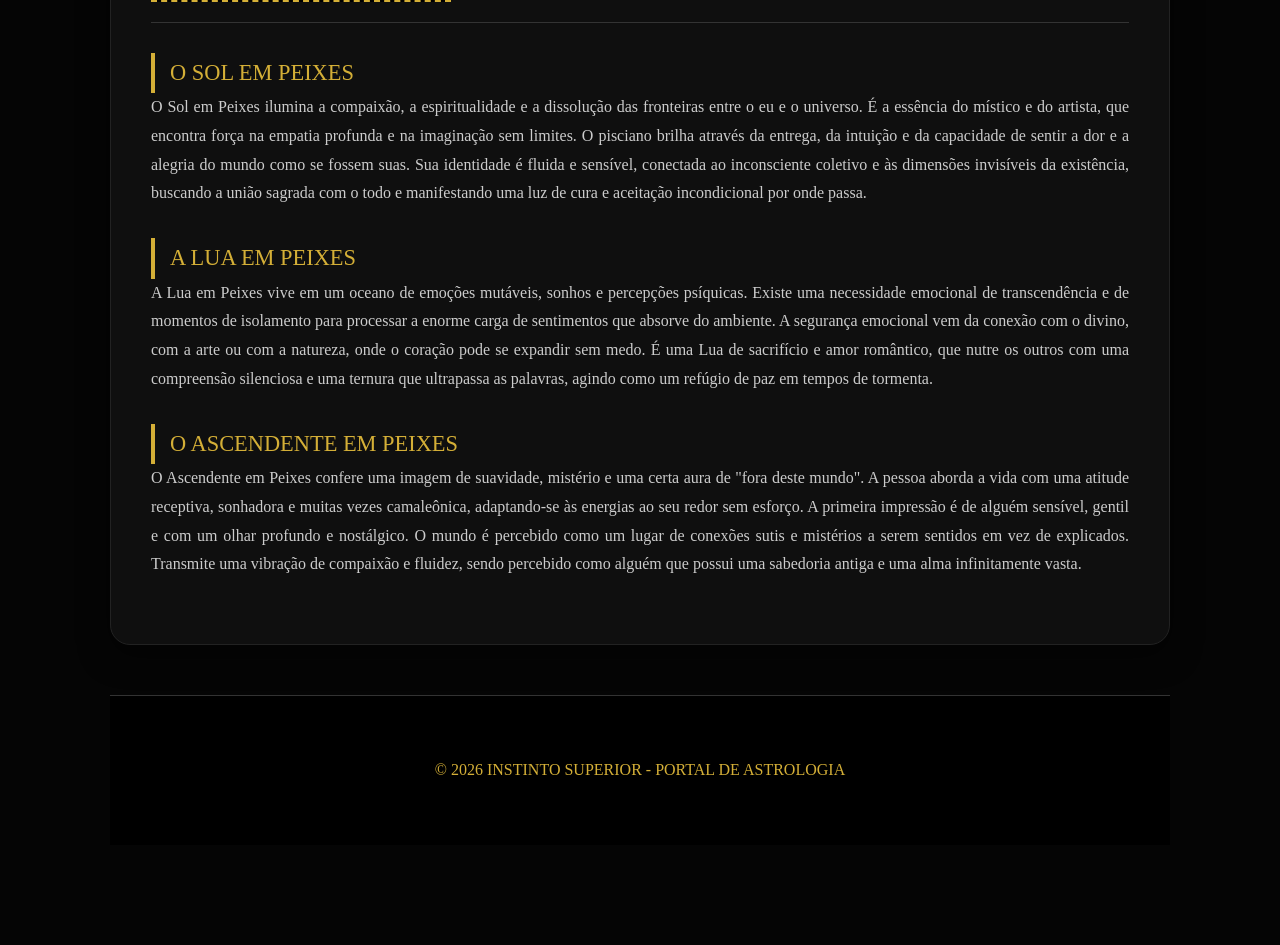
==== commit f497310e: "Update astrologia.html" ====
--- a/astrologia.html
+++ b/astrologia.html
@@ -179,11 +179,22 @@
         <a href="numerologia.html">Numerologia</a>
         <a href="esoterismo.html">Espiritualidade</a>
         <a href="astrologia.html">Astrologia & Oráculos</a>
+
     </nav>
 </header>
 
 
-    
+    <header>
+    <nav>
+
+        <a href="astrologiaegipicia.html">Astrologia Egípcia </a>
+        <a href="astrologiachina.html">Astrologia Chinesa</a>
+        <a href="astrologiacelta.html">Astrologia Celta</a>
+    </nav>
+</header>
+
+
+
 
     <header>
         <div class="logo-area">INSTINTO SUPERIOR</div>
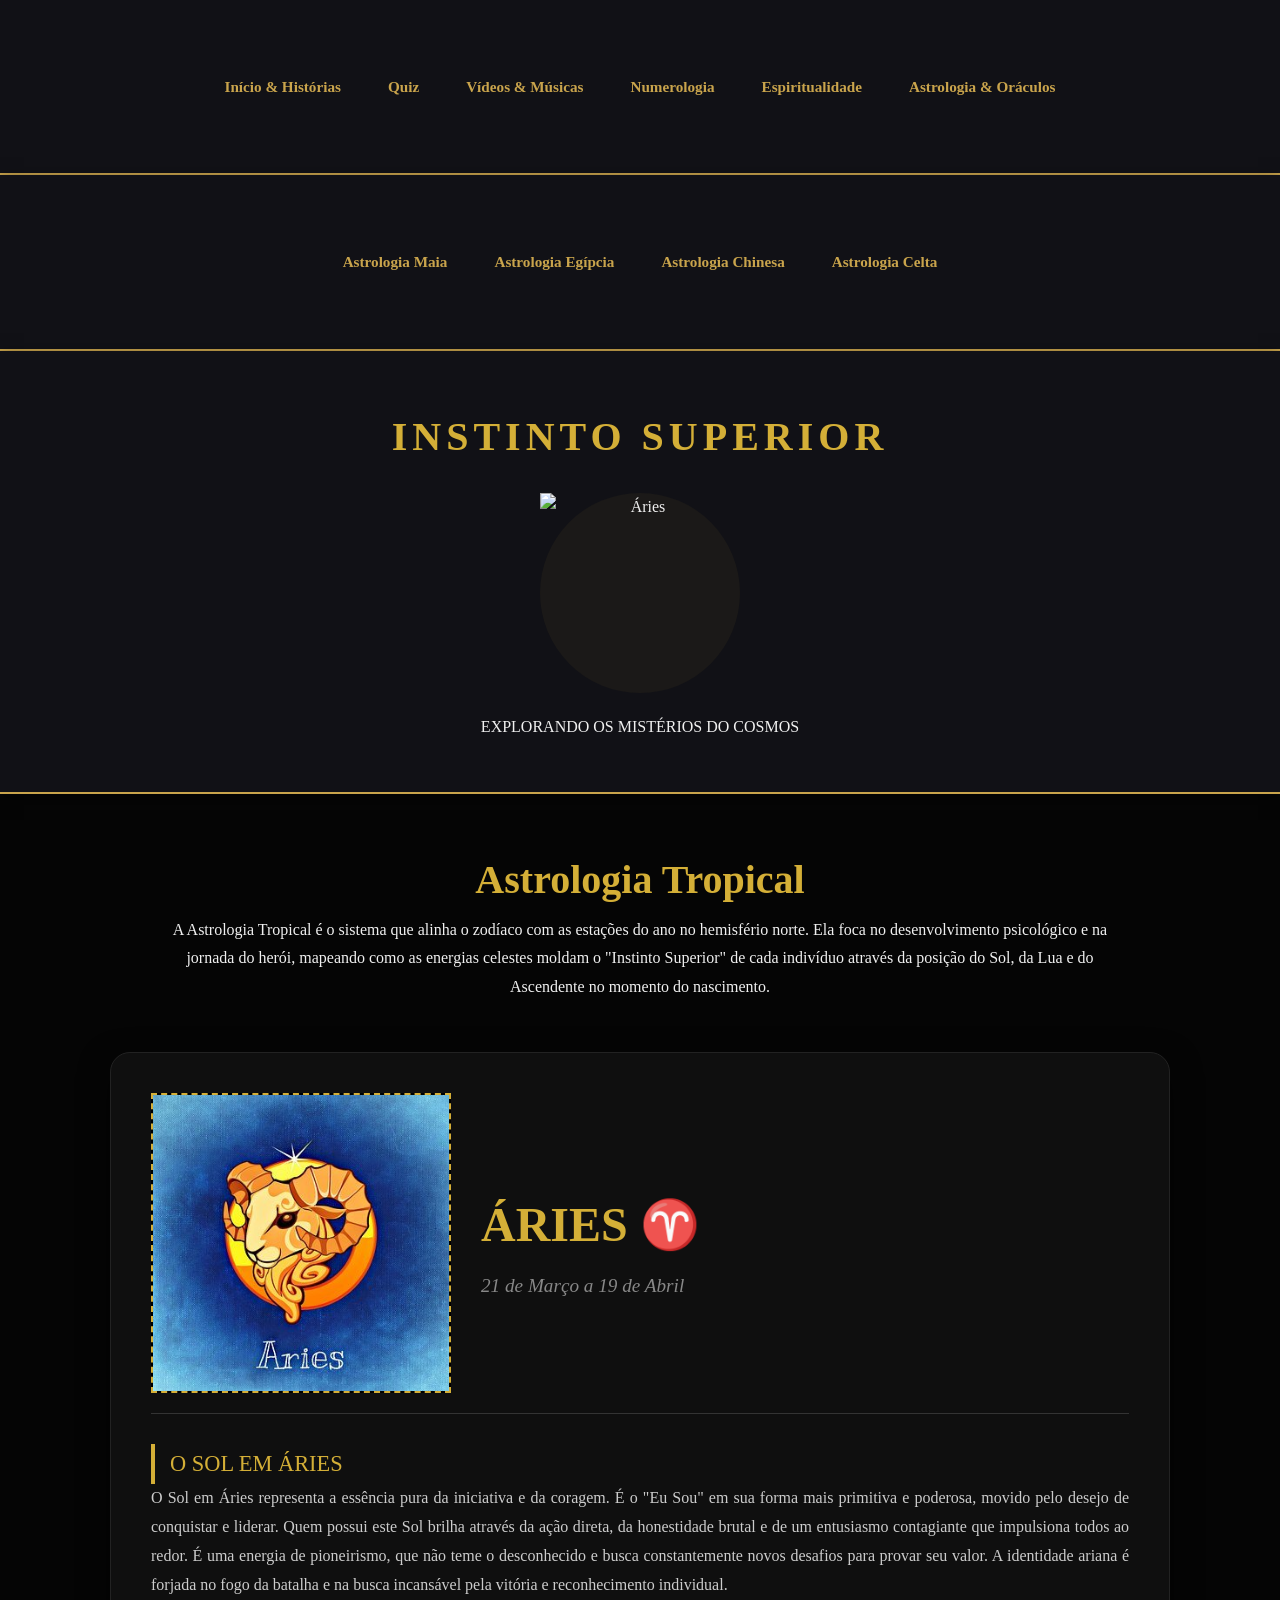
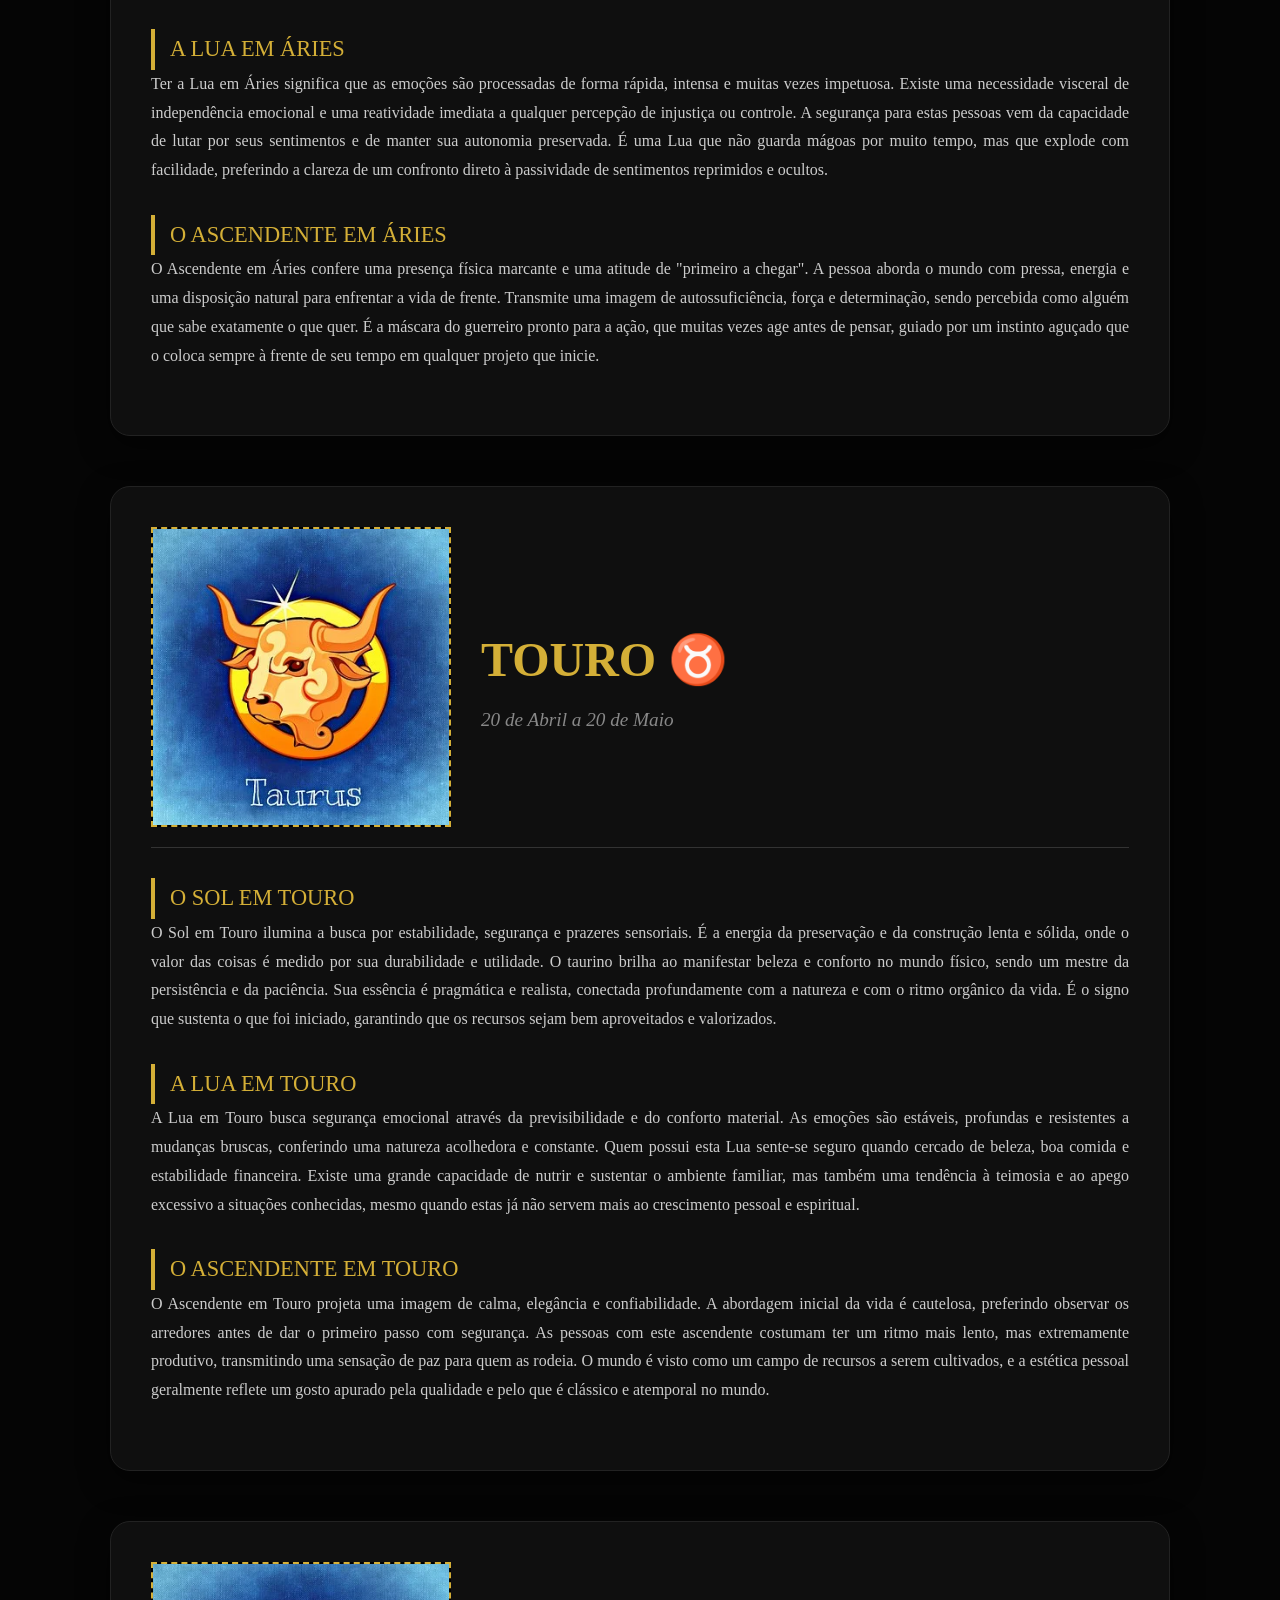
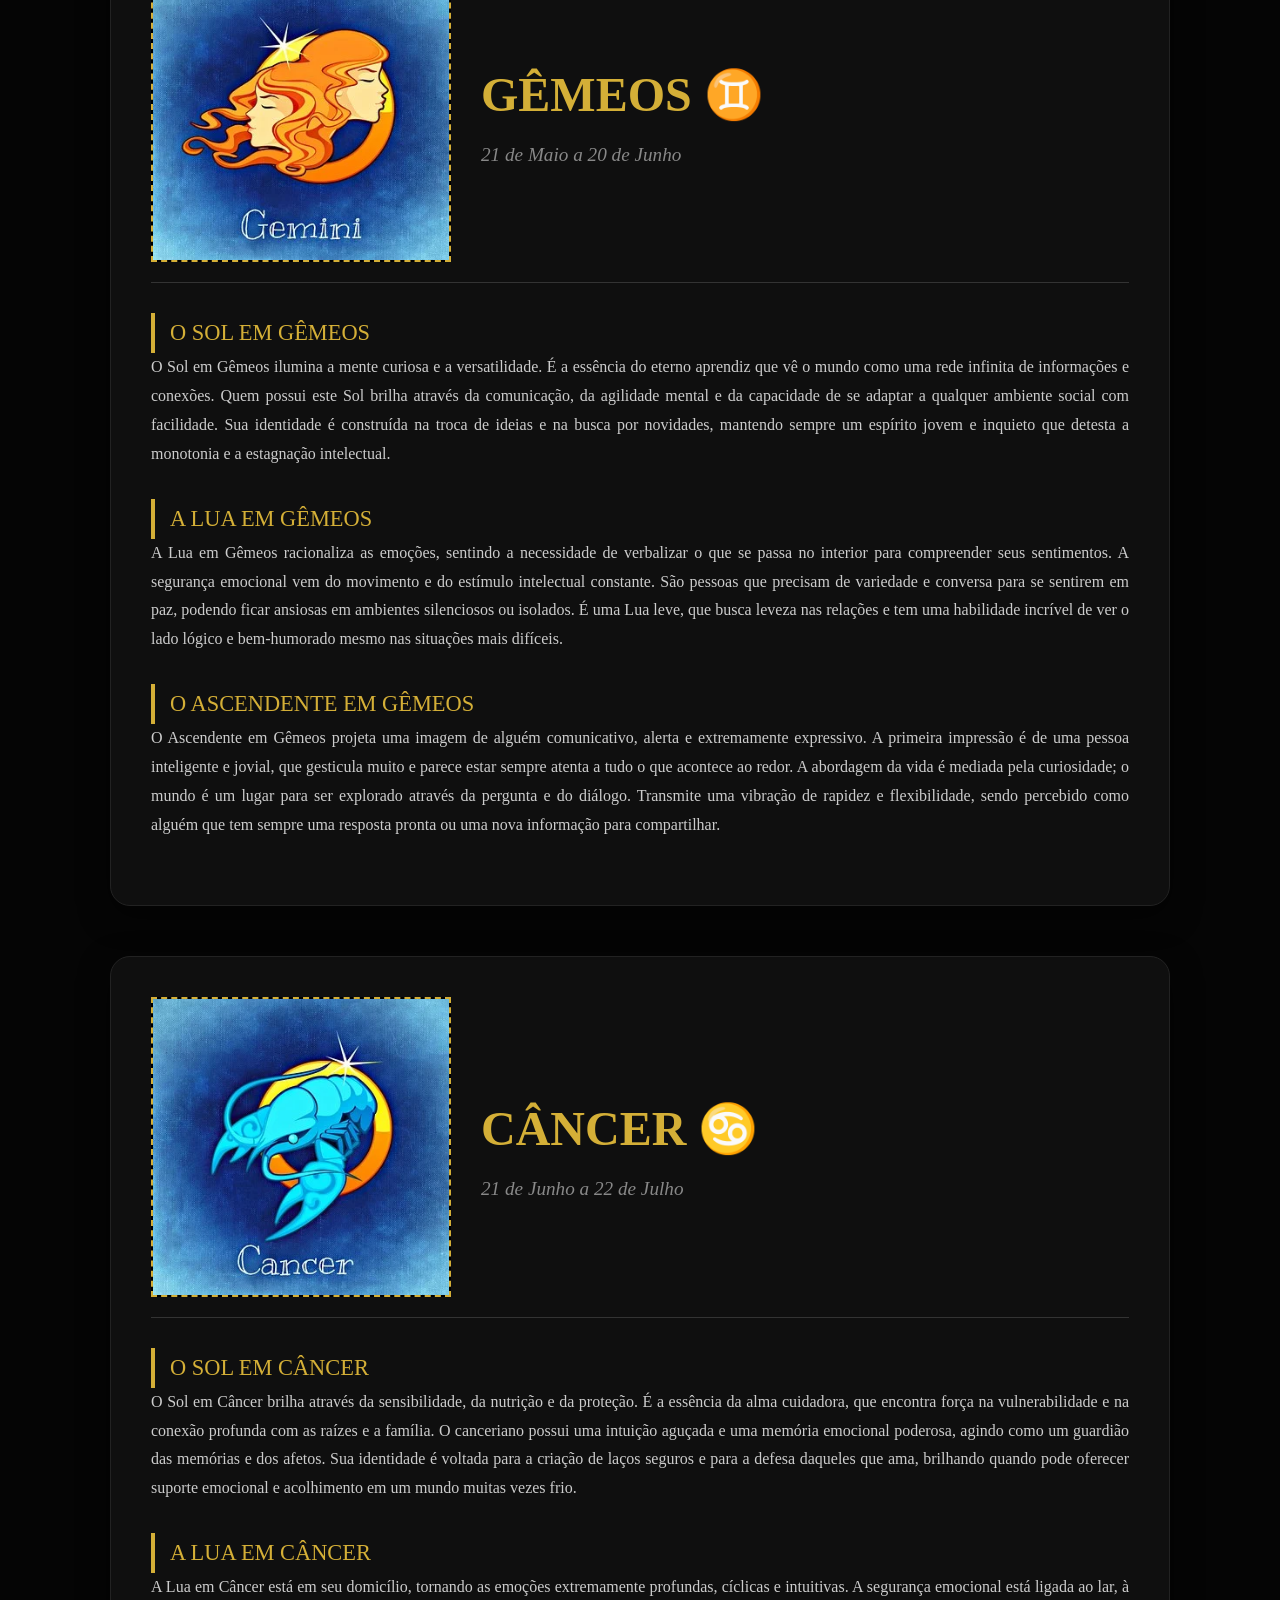
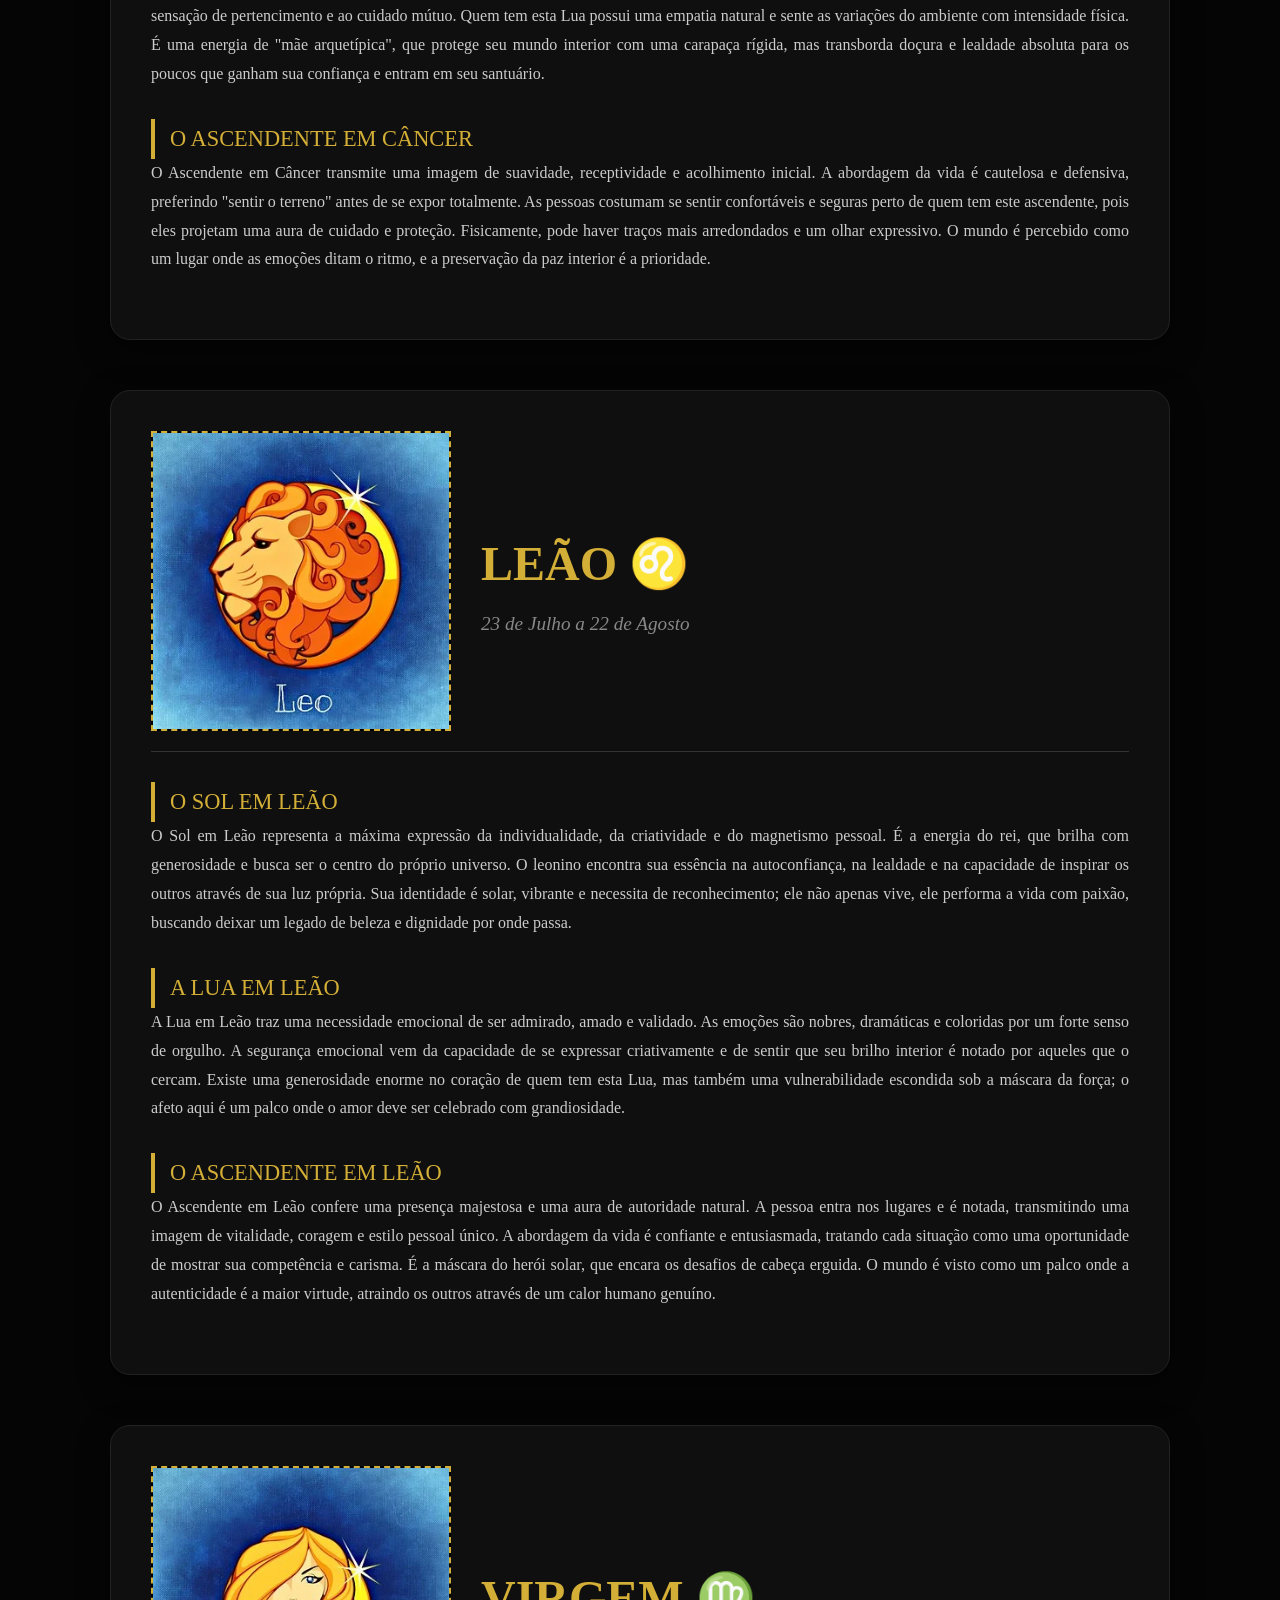
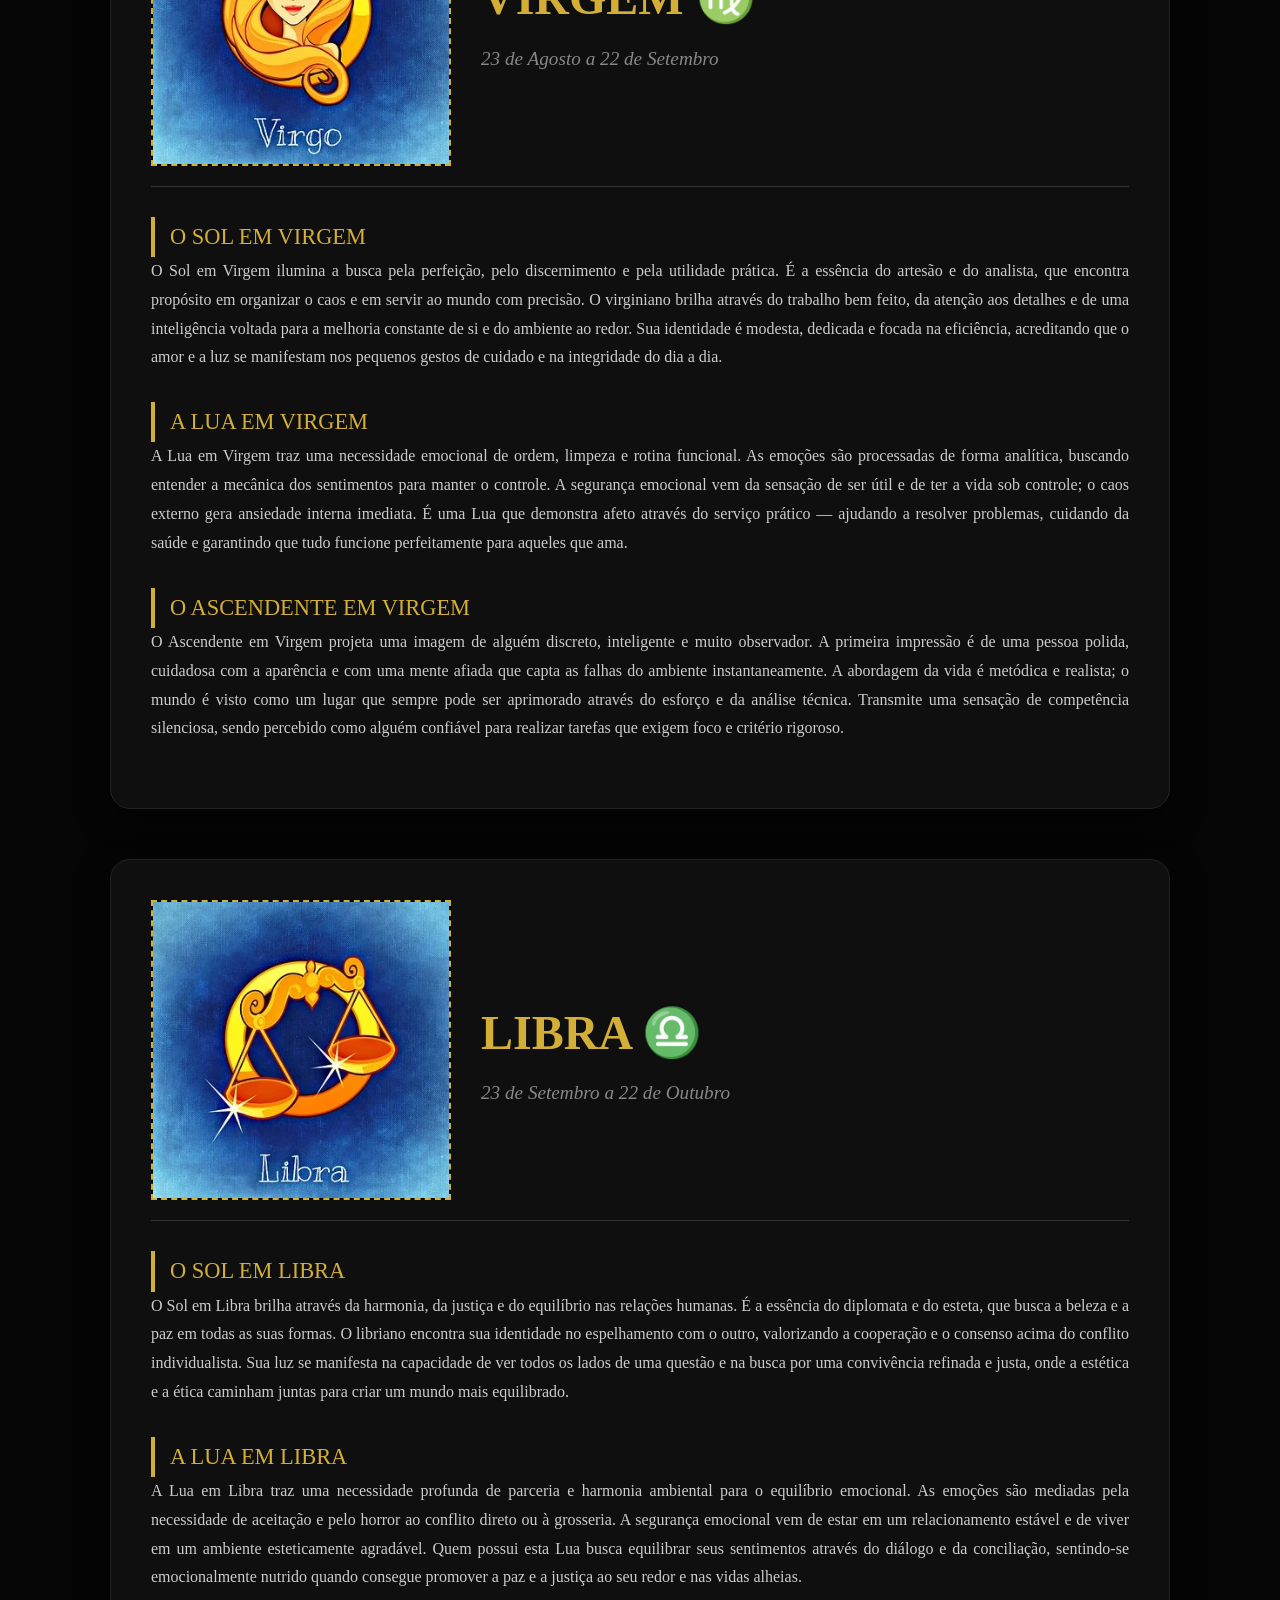
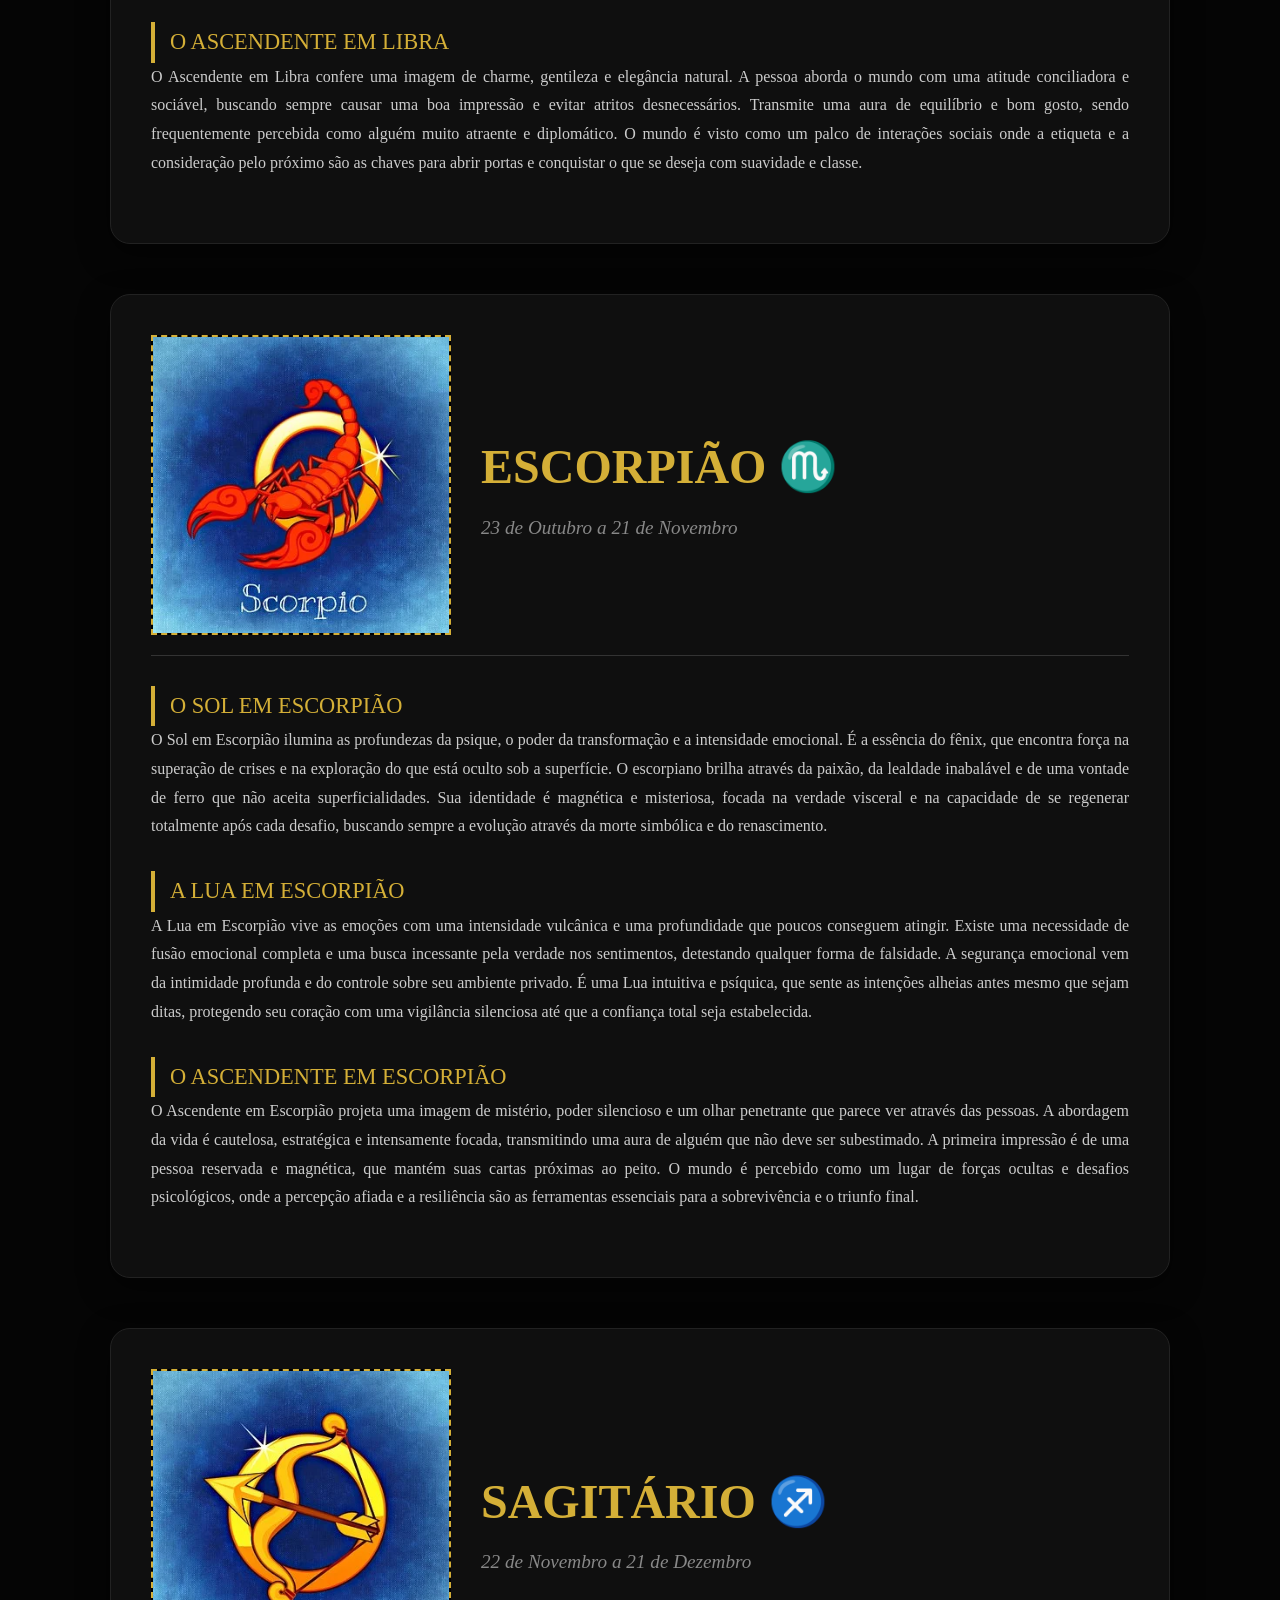
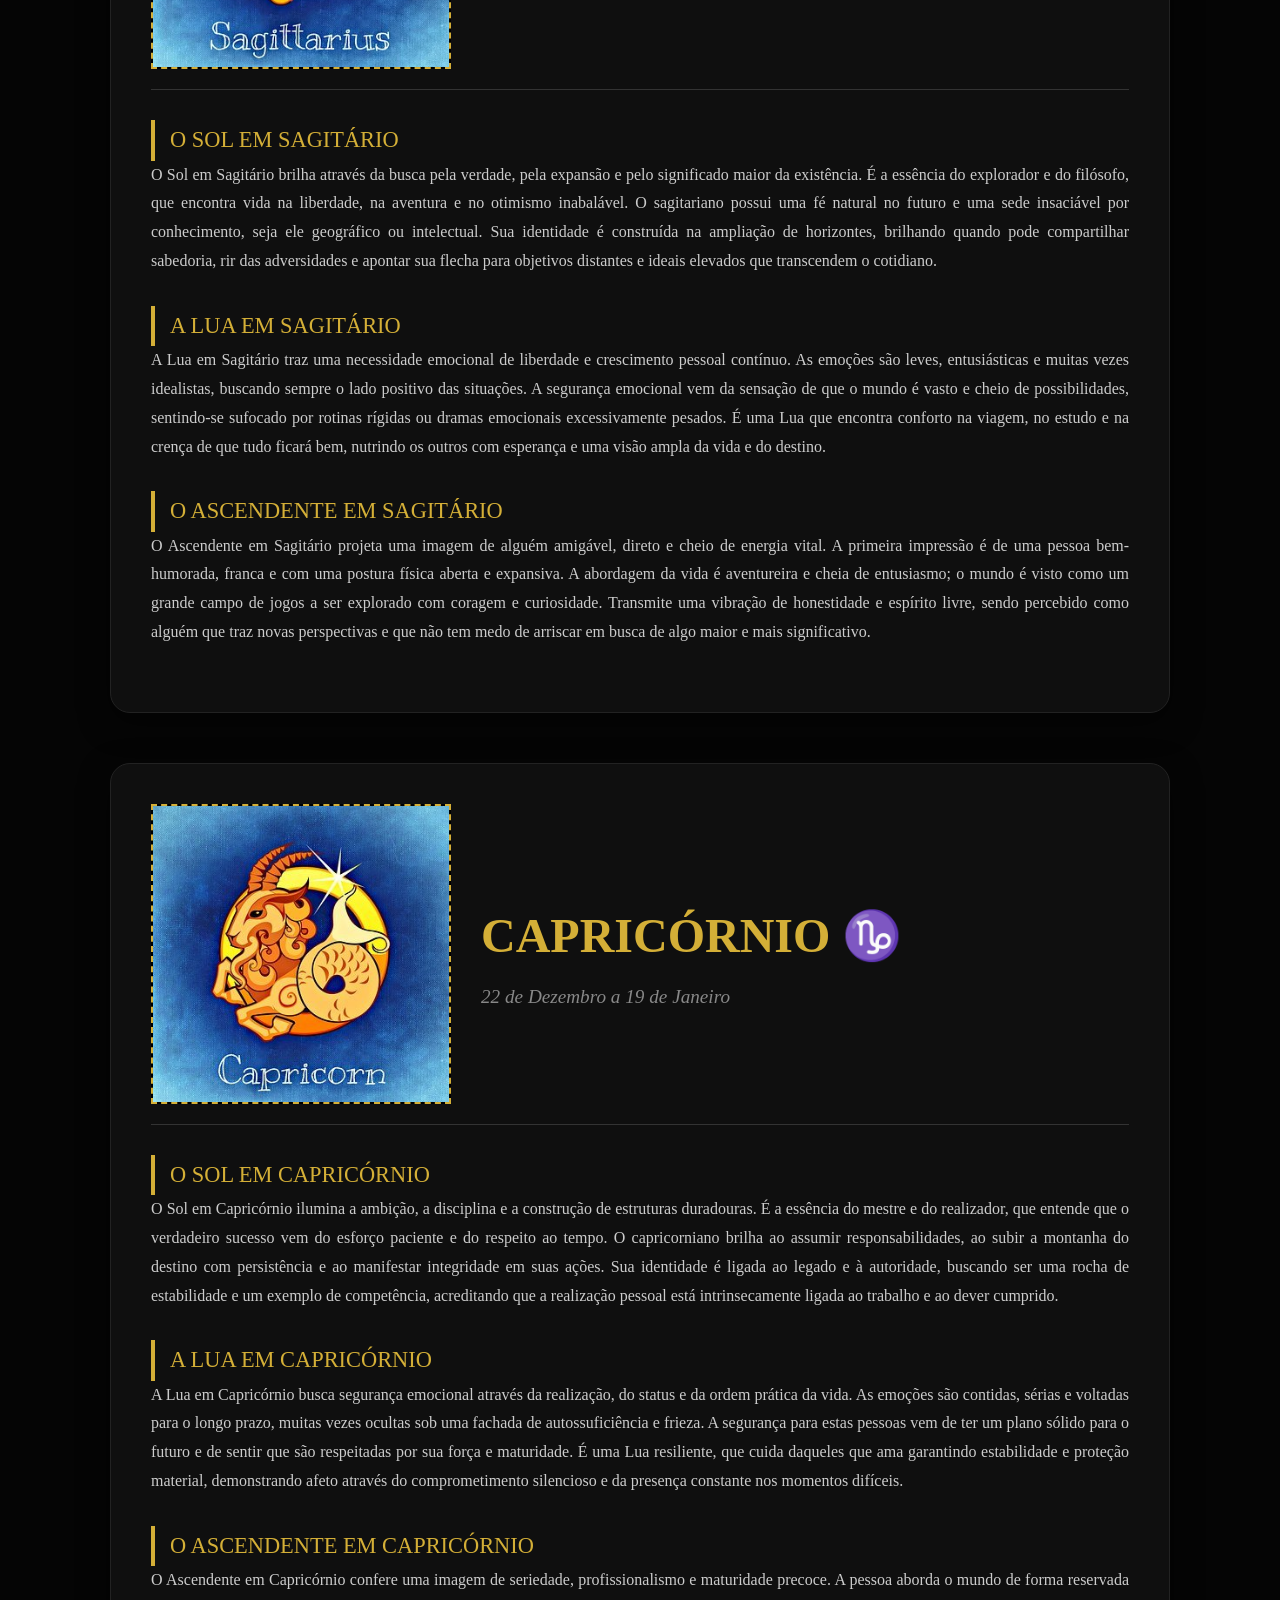
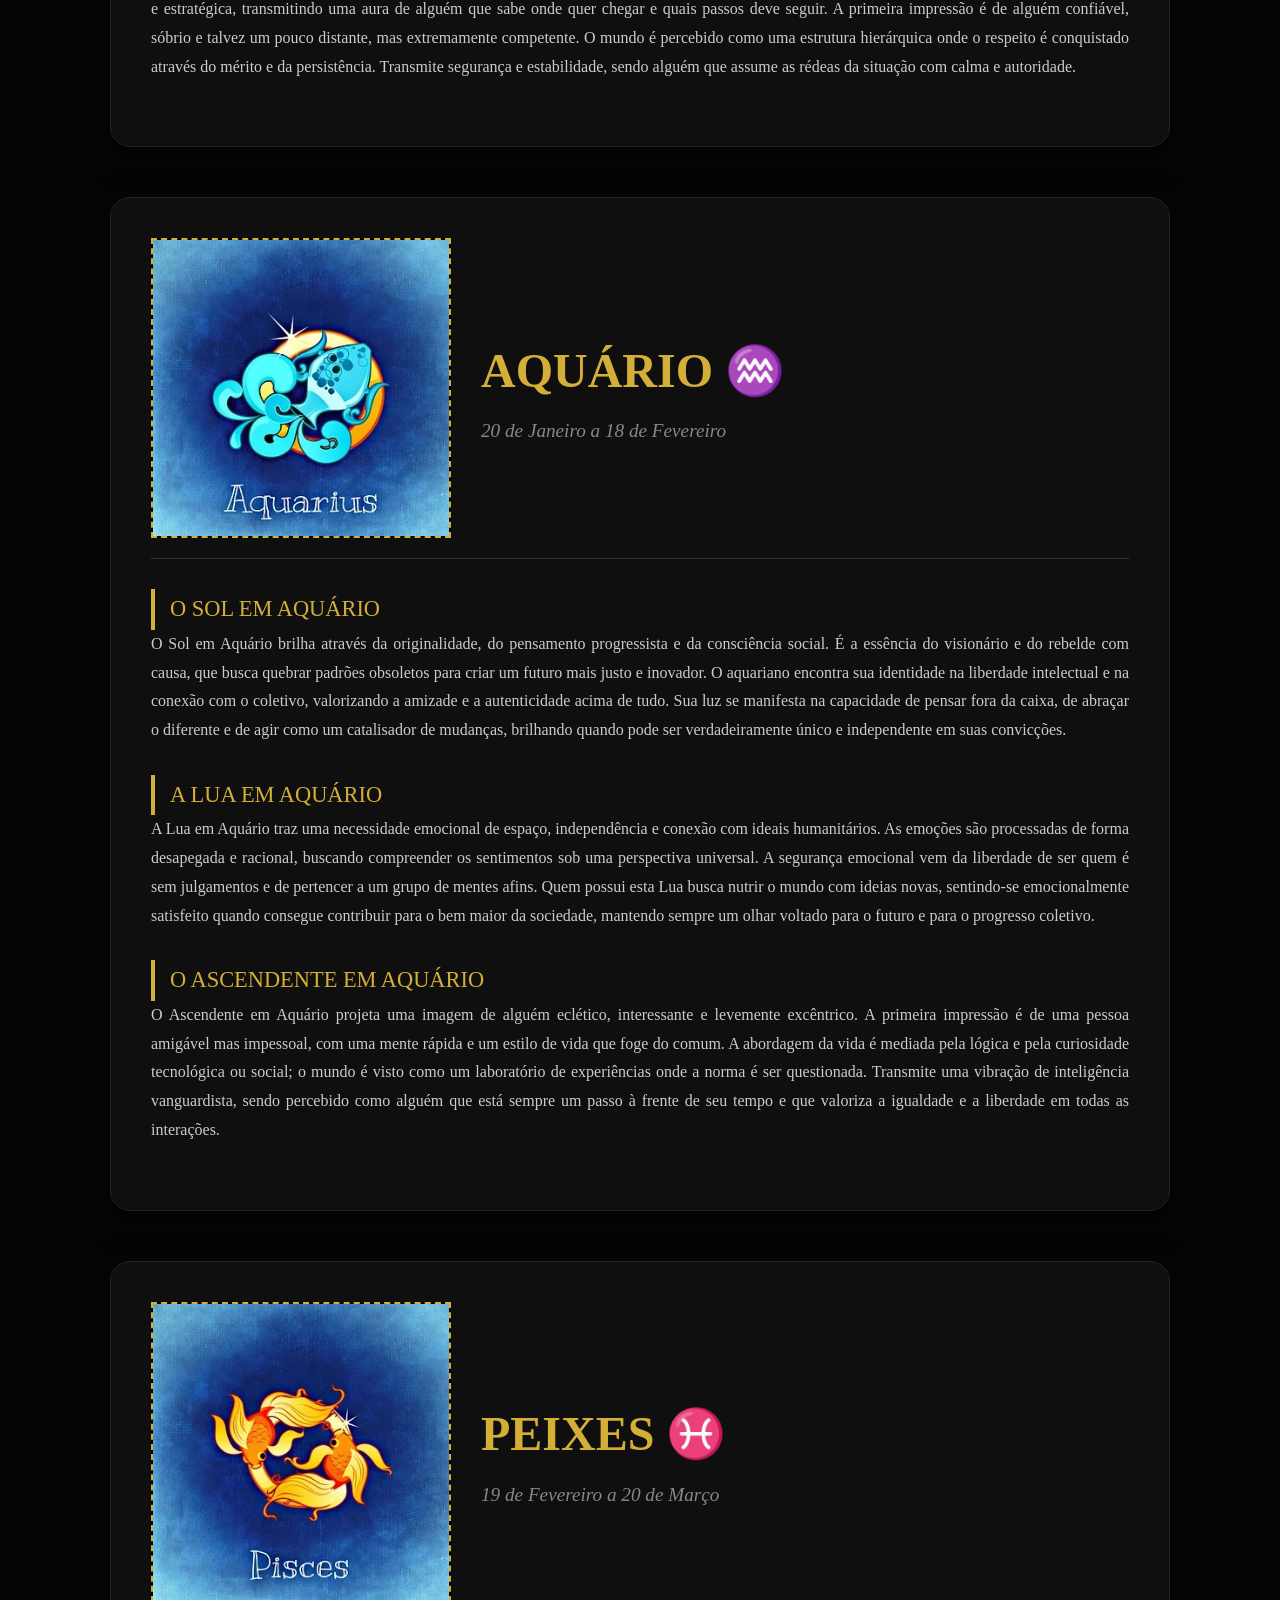
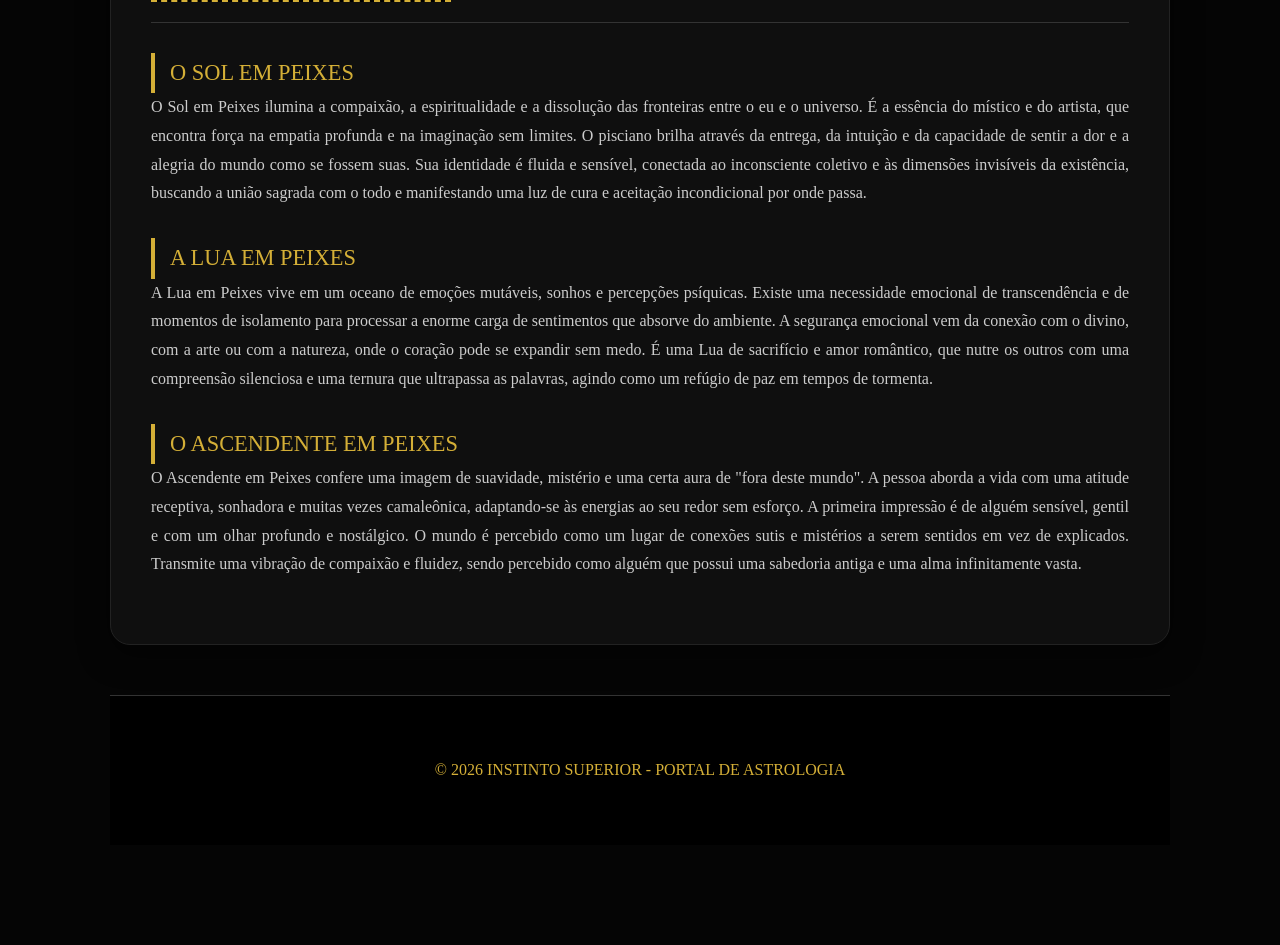
==== commit 4e87ff2e: "Update astrologia.html" ====
--- a/astrologia.html
+++ b/astrologia.html
@@ -186,7 +186,7 @@
 
     <header>
     <nav>
-
+        <a href="astrologiamaia.html">Astrologia Maia </a>
         <a href="astrologiaegipicia.html">Astrologia Egípcia </a>
         <a href="astrologiachina.html">Astrologia Chinesa</a>
         <a href="astrologiacelta.html">Astrologia Celta</a>
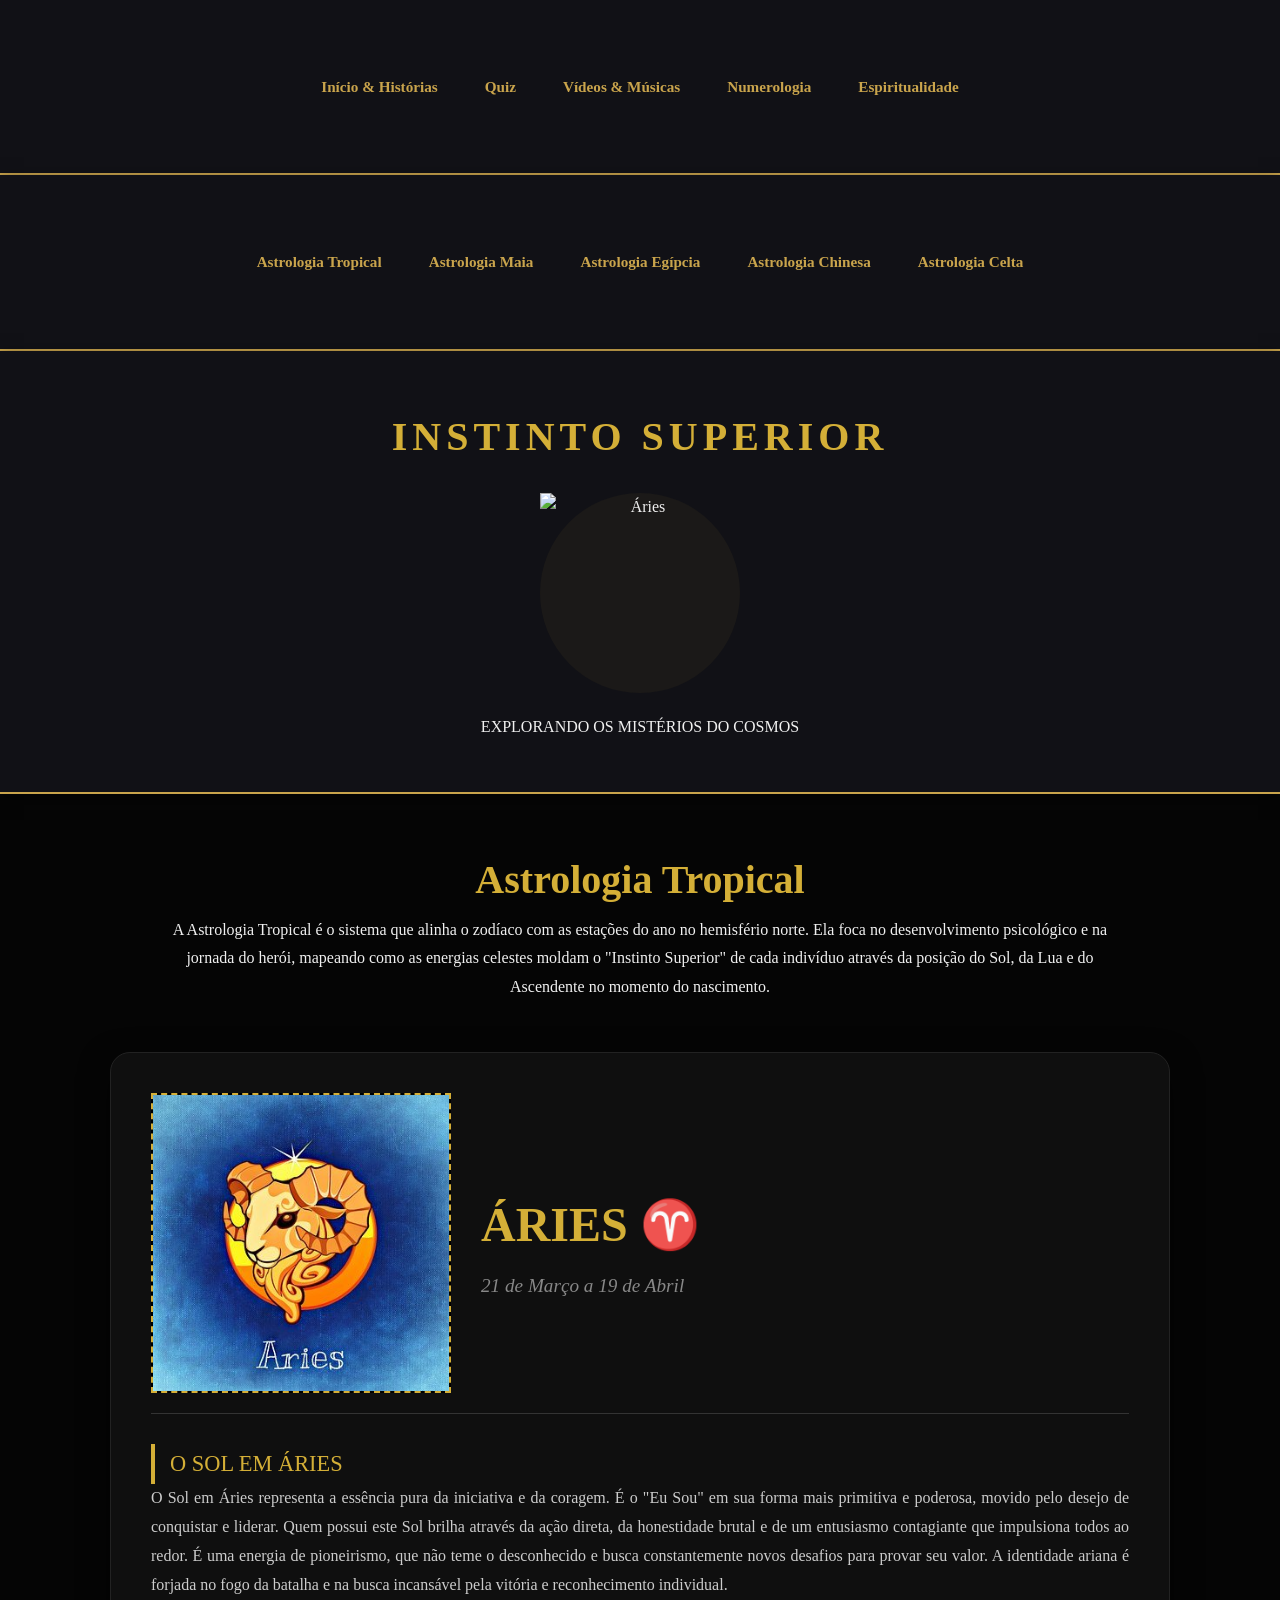
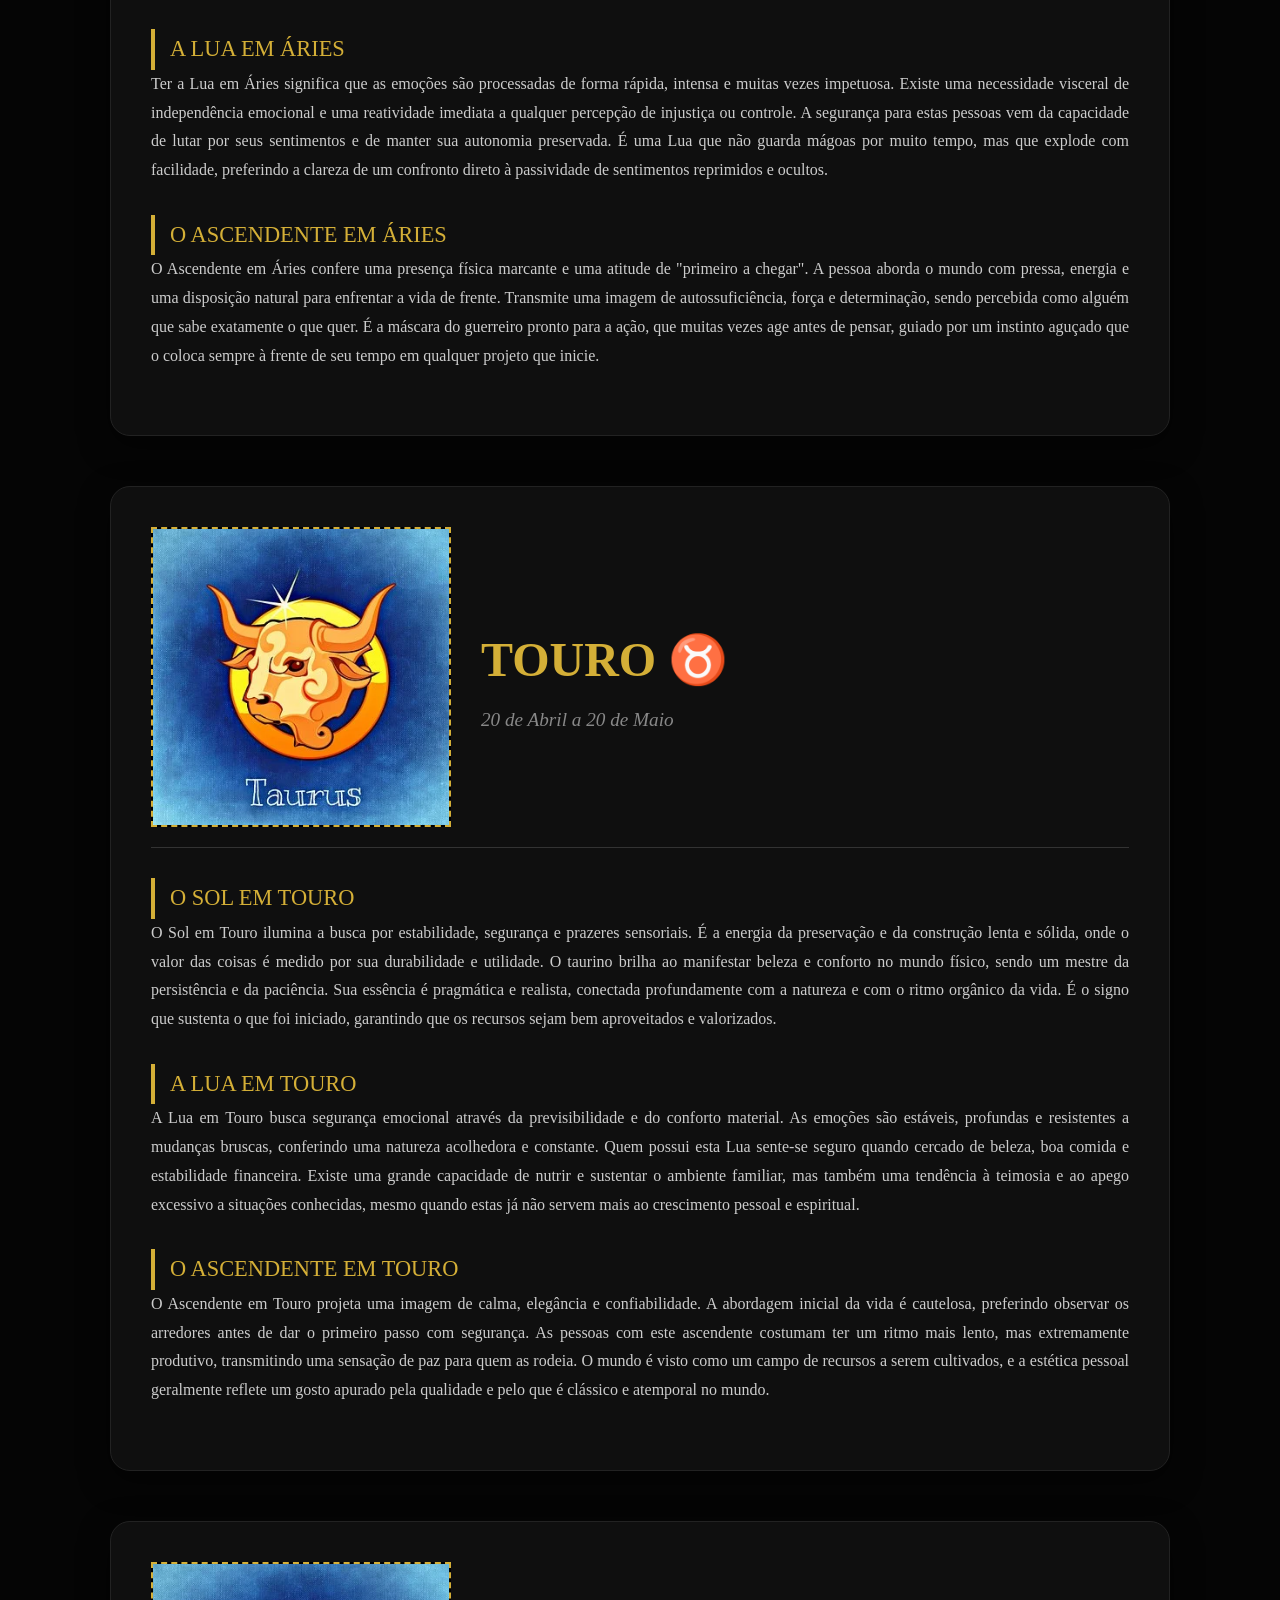
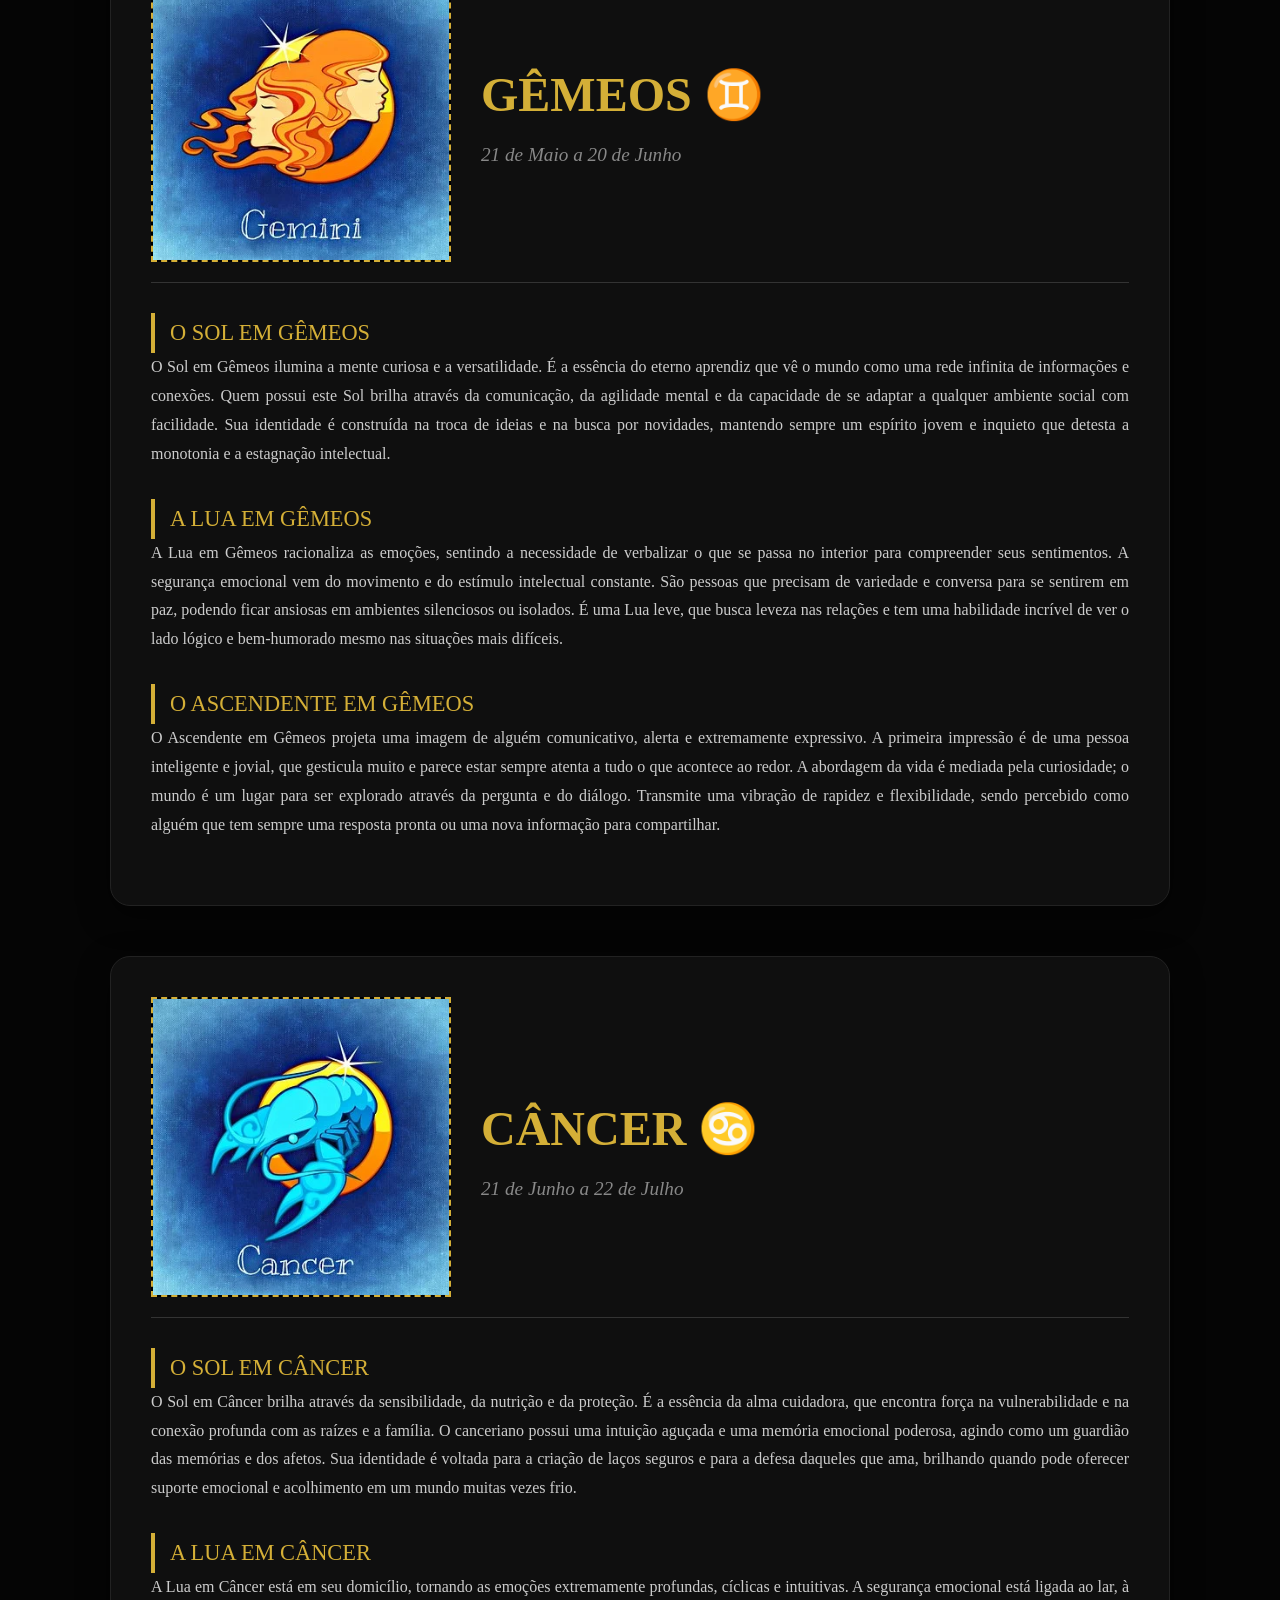
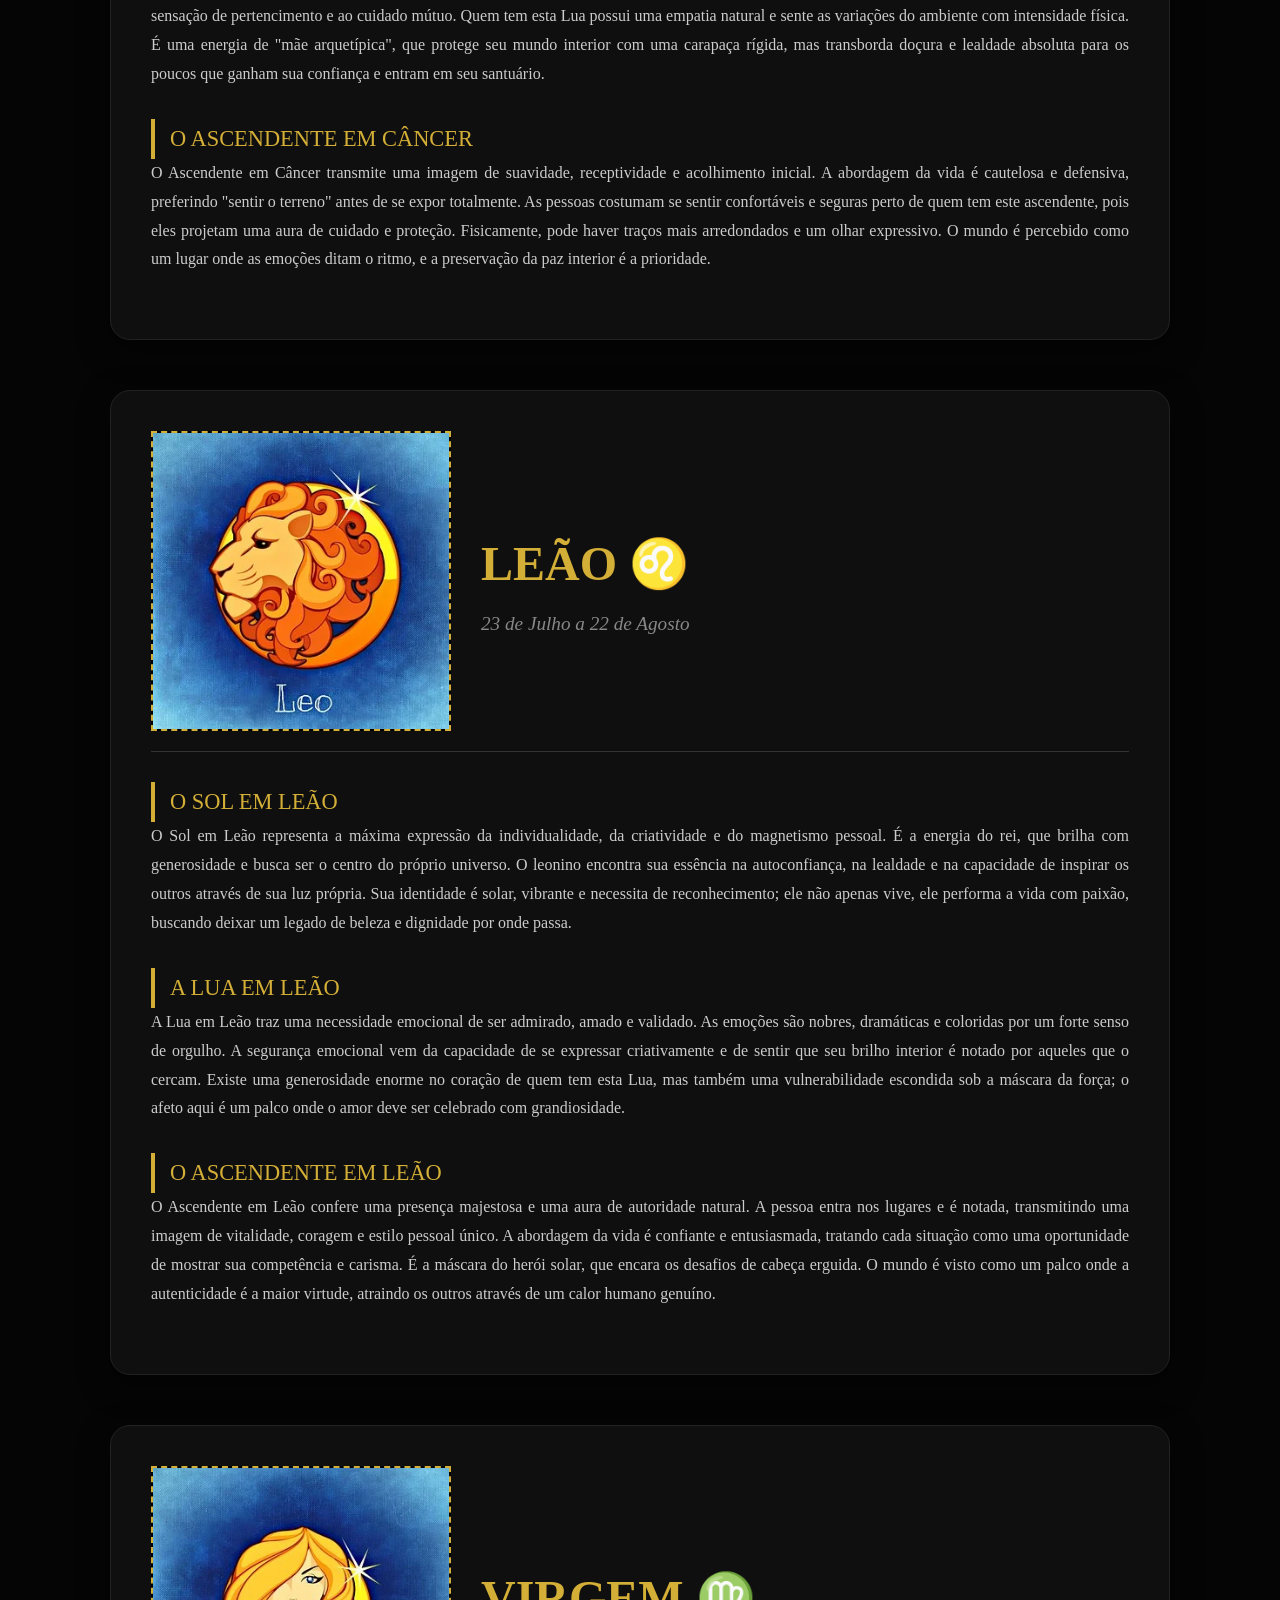
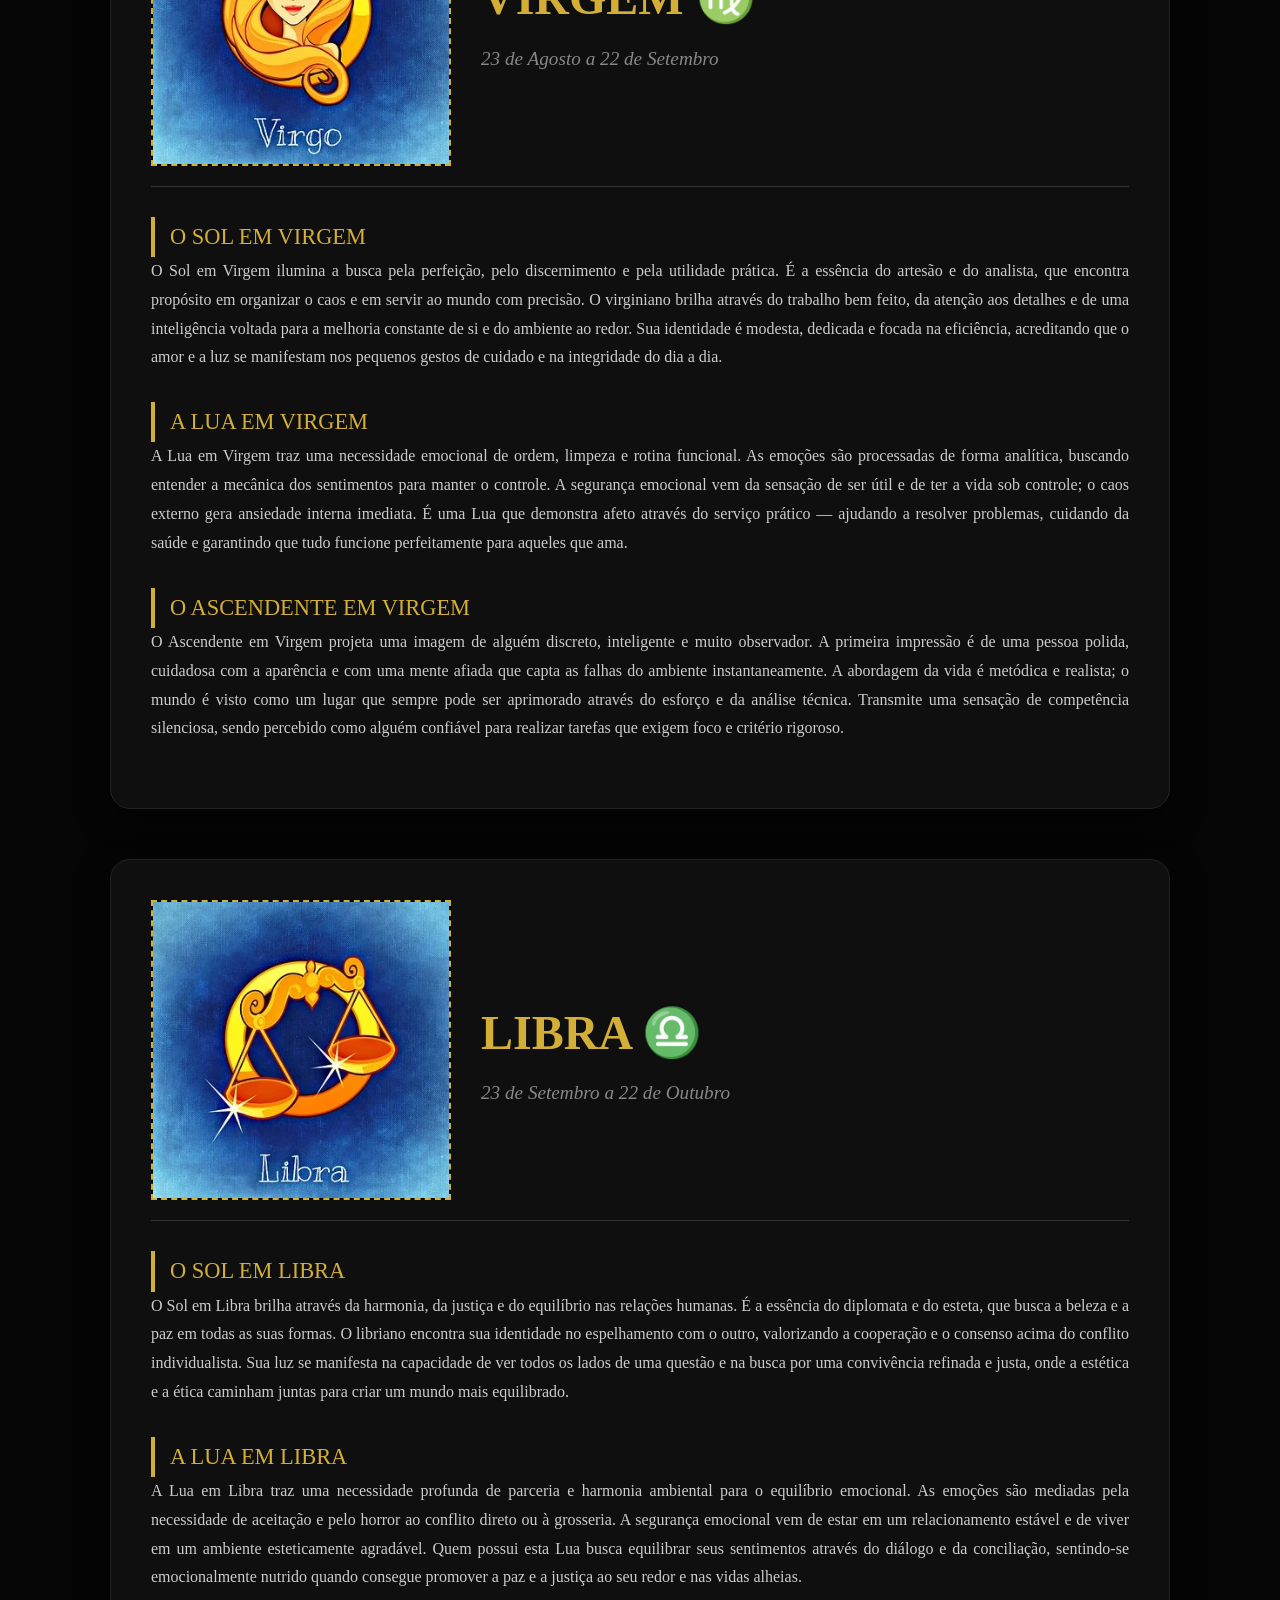
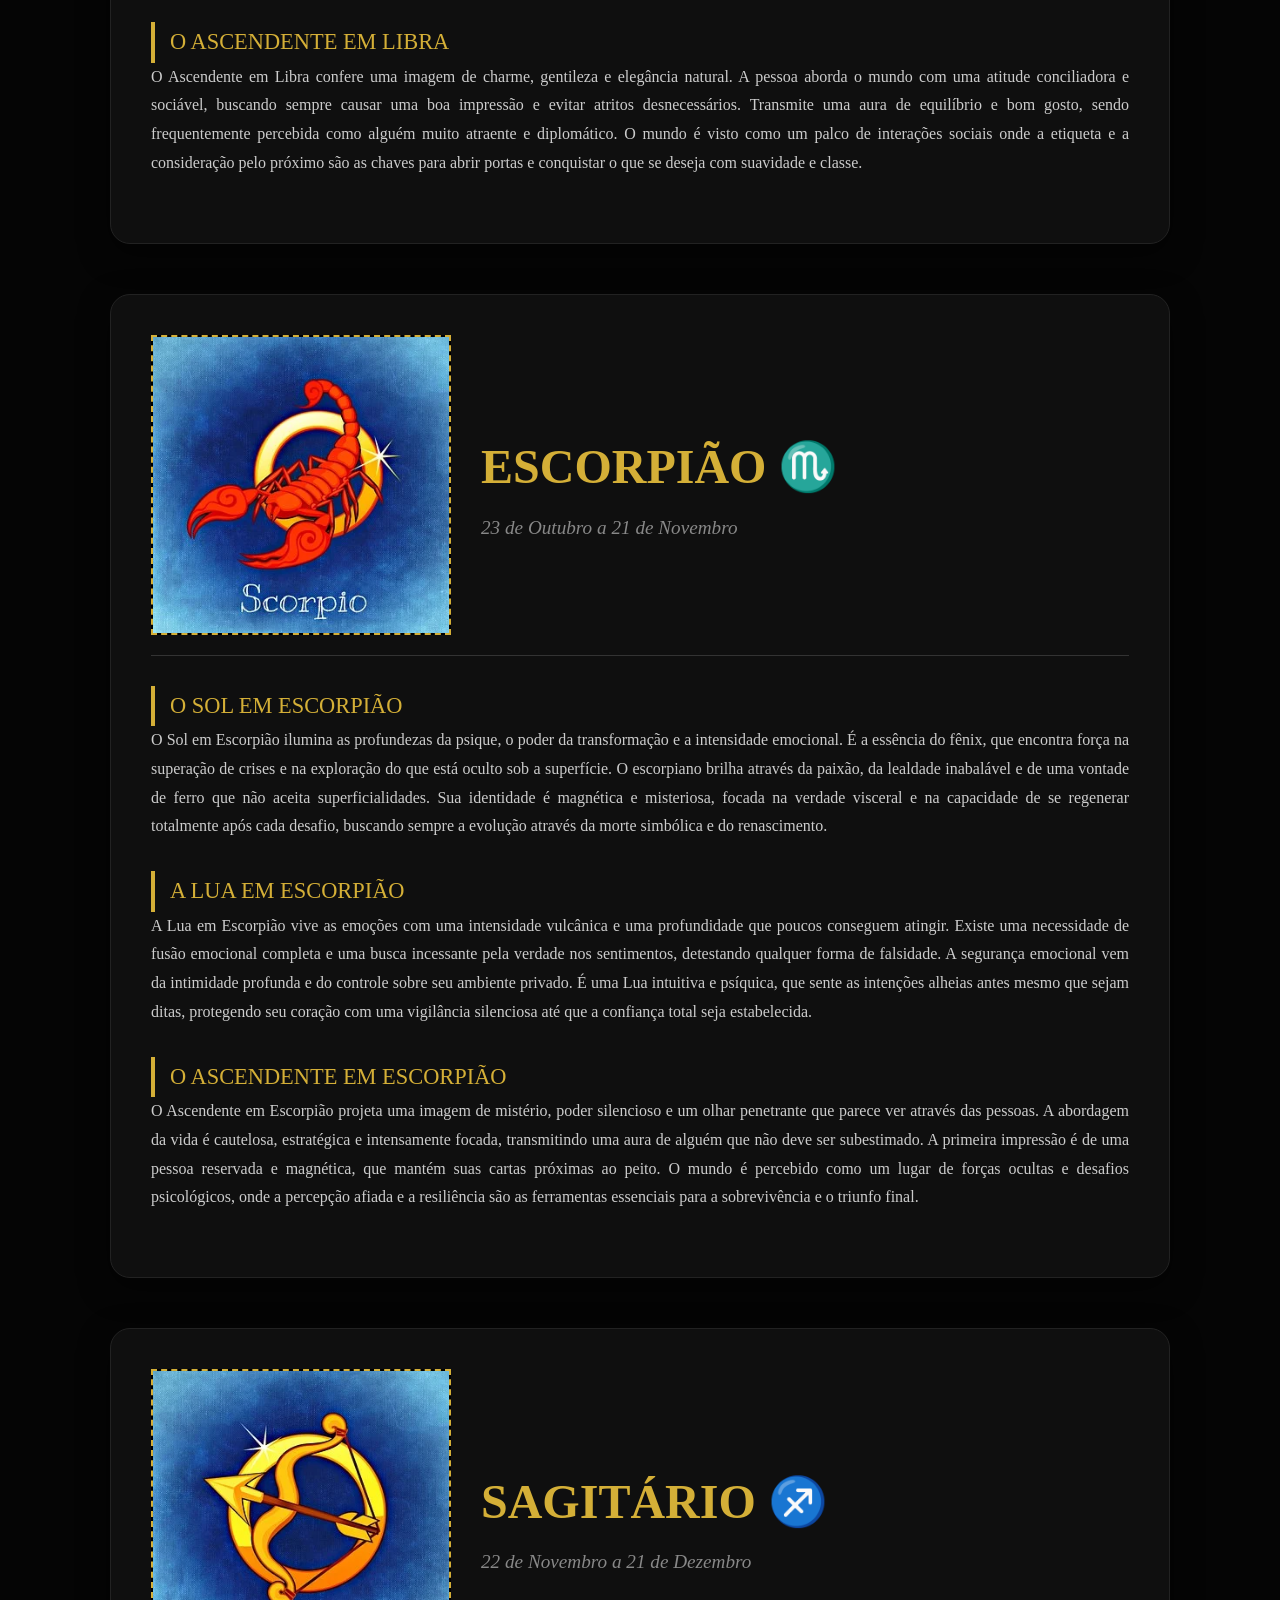
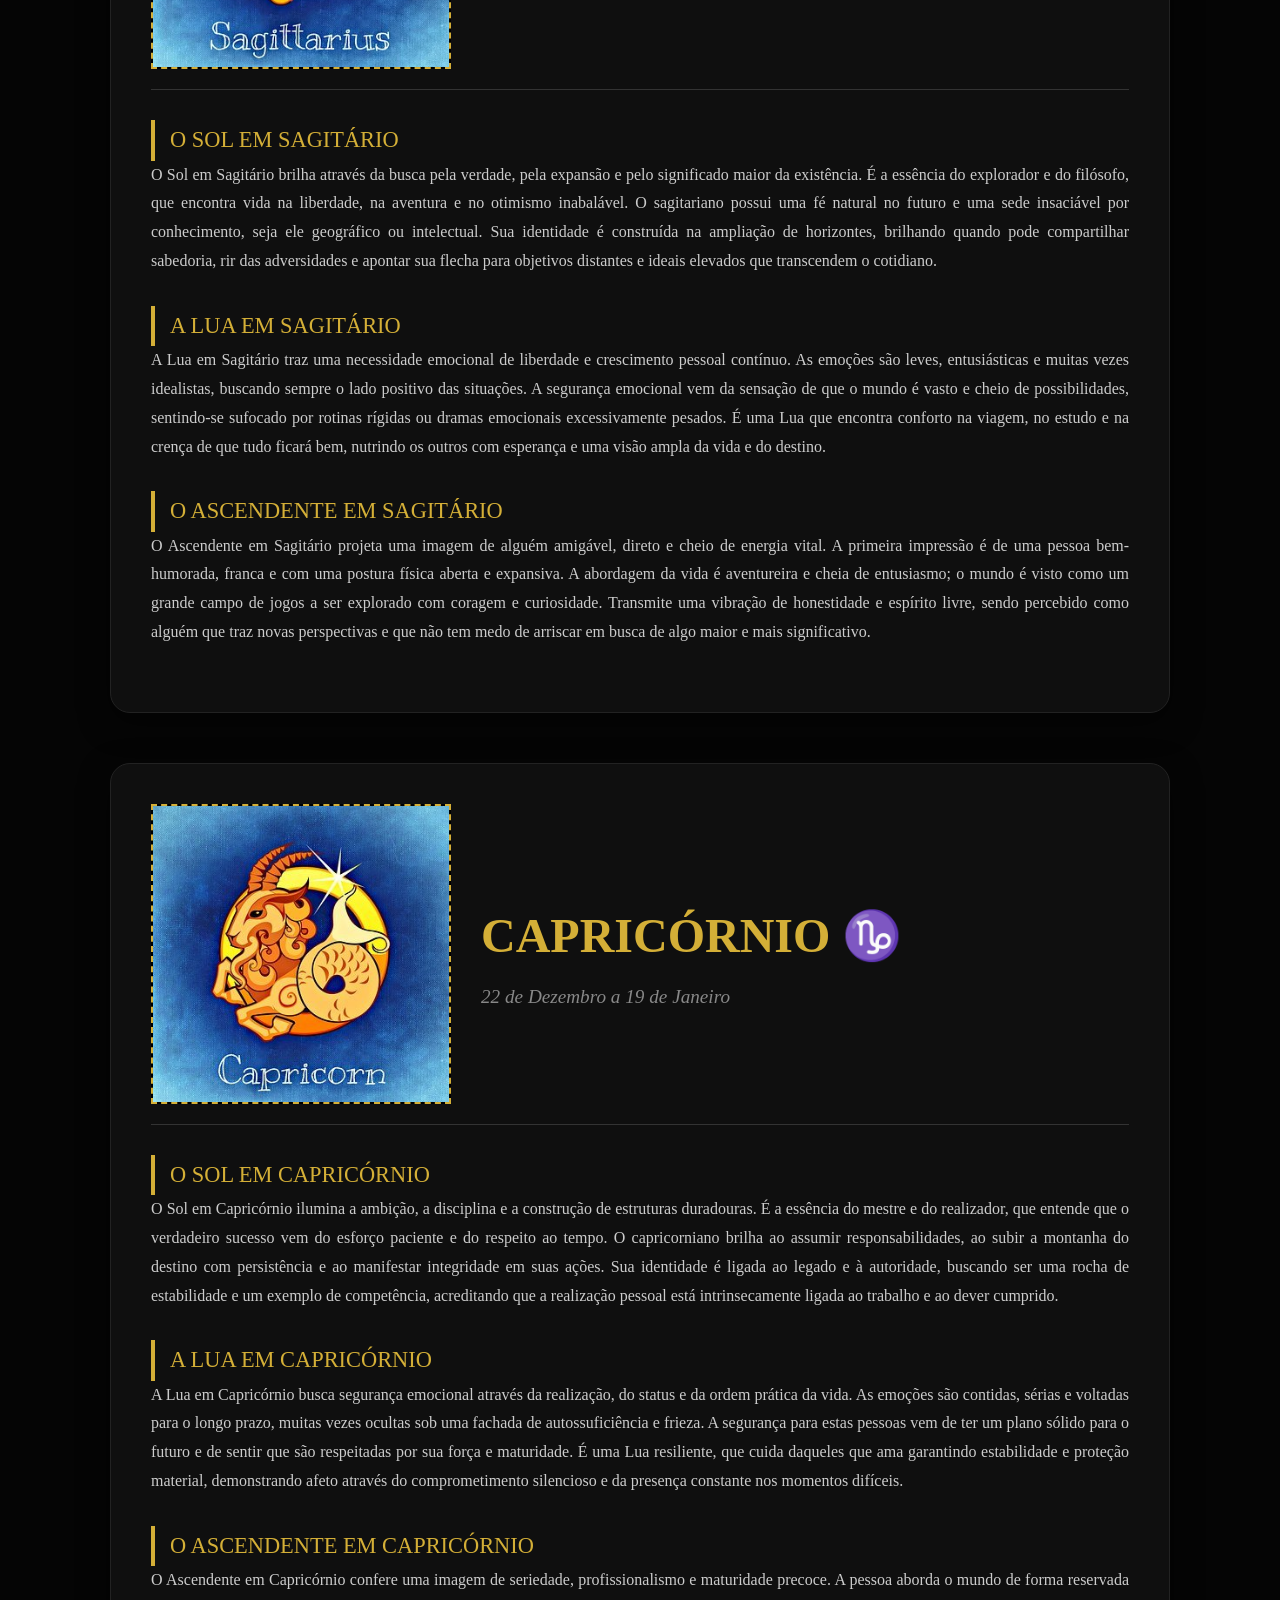
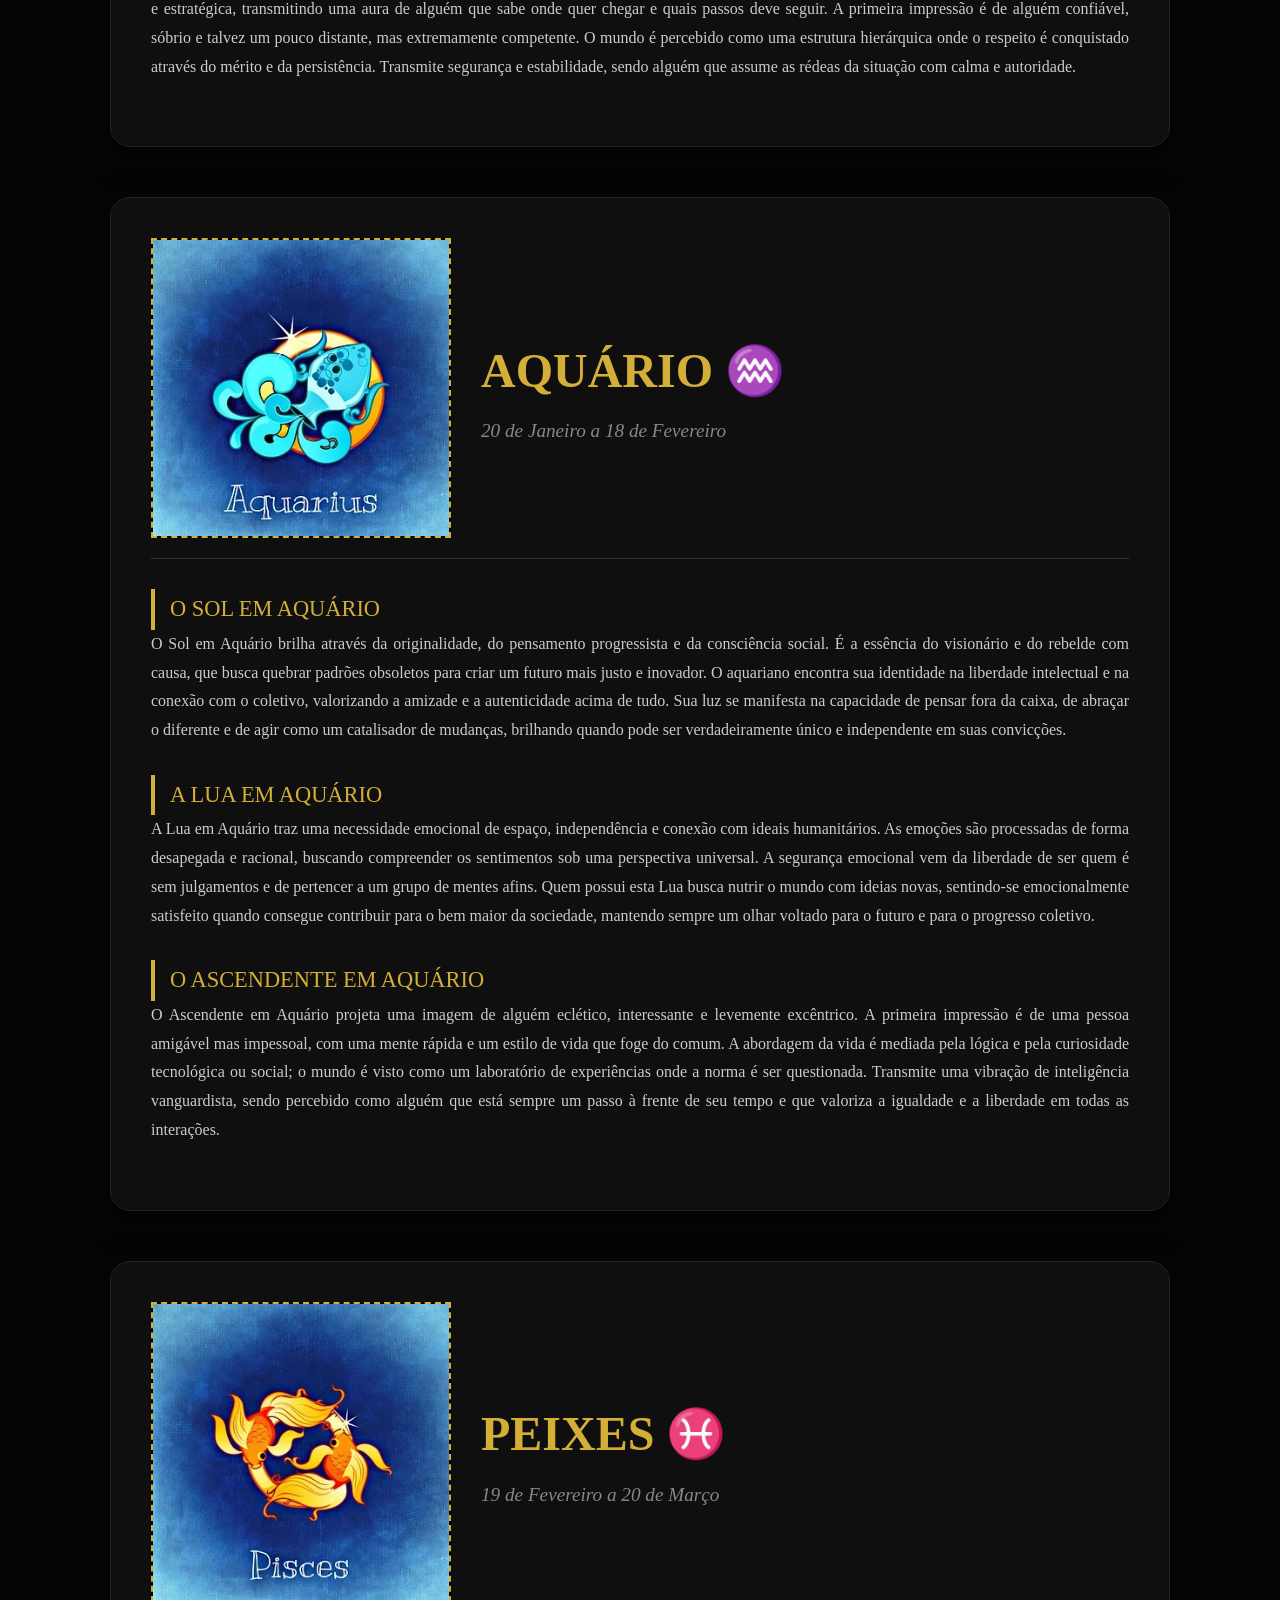
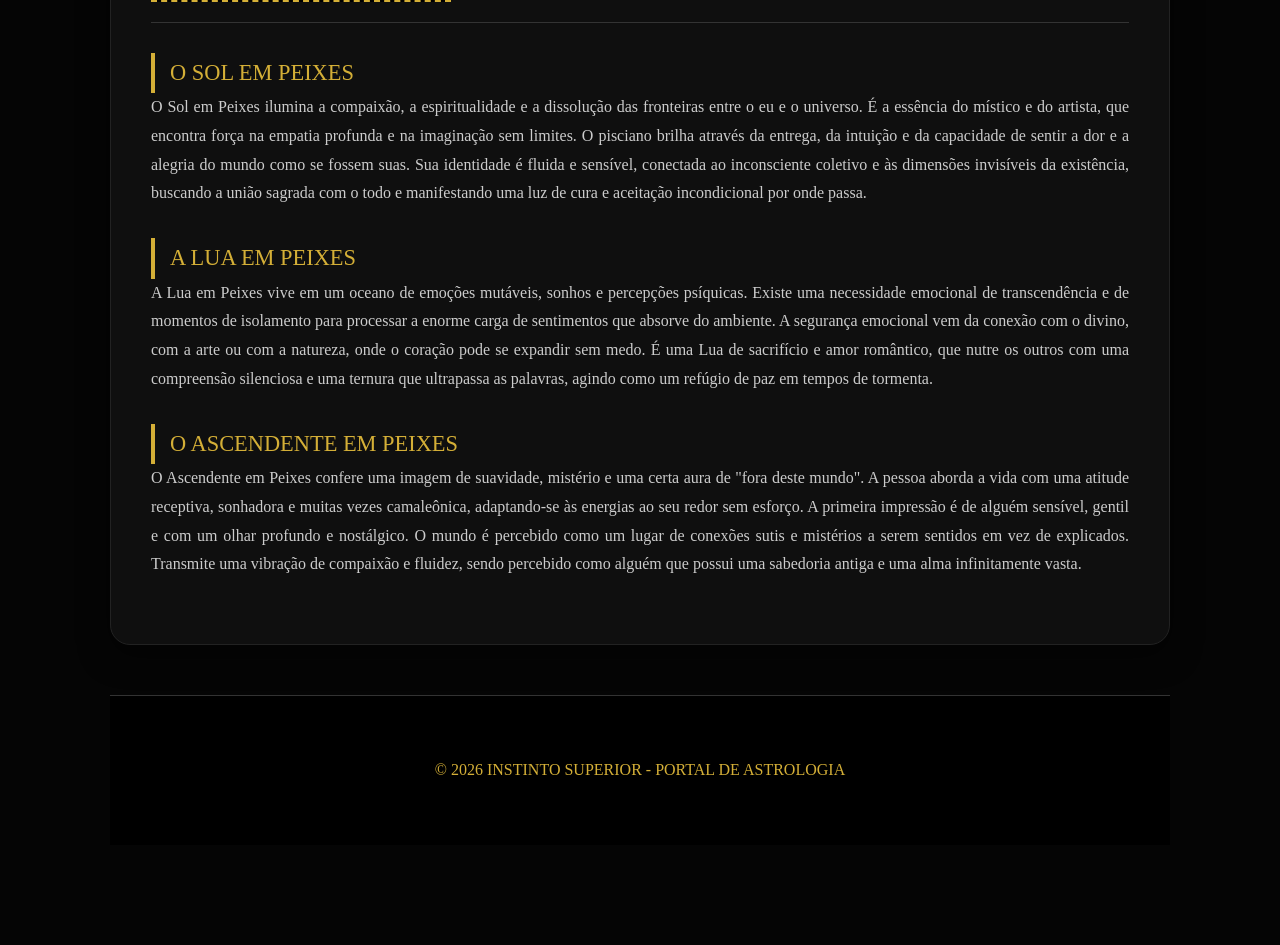
==== commit b0f86bde: "Update astrologia.html" ====
--- a/astrologia.html
+++ b/astrologia.html
@@ -178,7 +178,7 @@
         <a href="midia.html">Vídeos & Músicas</a>
         <a href="numerologia.html">Numerologia</a>
         <a href="esoterismo.html">Espiritualidade</a>
-        <a href="astrologia.html">Astrologia & Oráculos</a>
+        
 
     </nav>
 </header>
@@ -186,6 +186,7 @@
 
     <header>
     <nav>
+        <a href="astrologia.html">Astrologia Tropical</a>
         <a href="astrologiamaia.html">Astrologia Maia </a>
         <a href="astrologiaegipicia.html">Astrologia Egípcia </a>
         <a href="astrologiachina.html">Astrologia Chinesa</a>
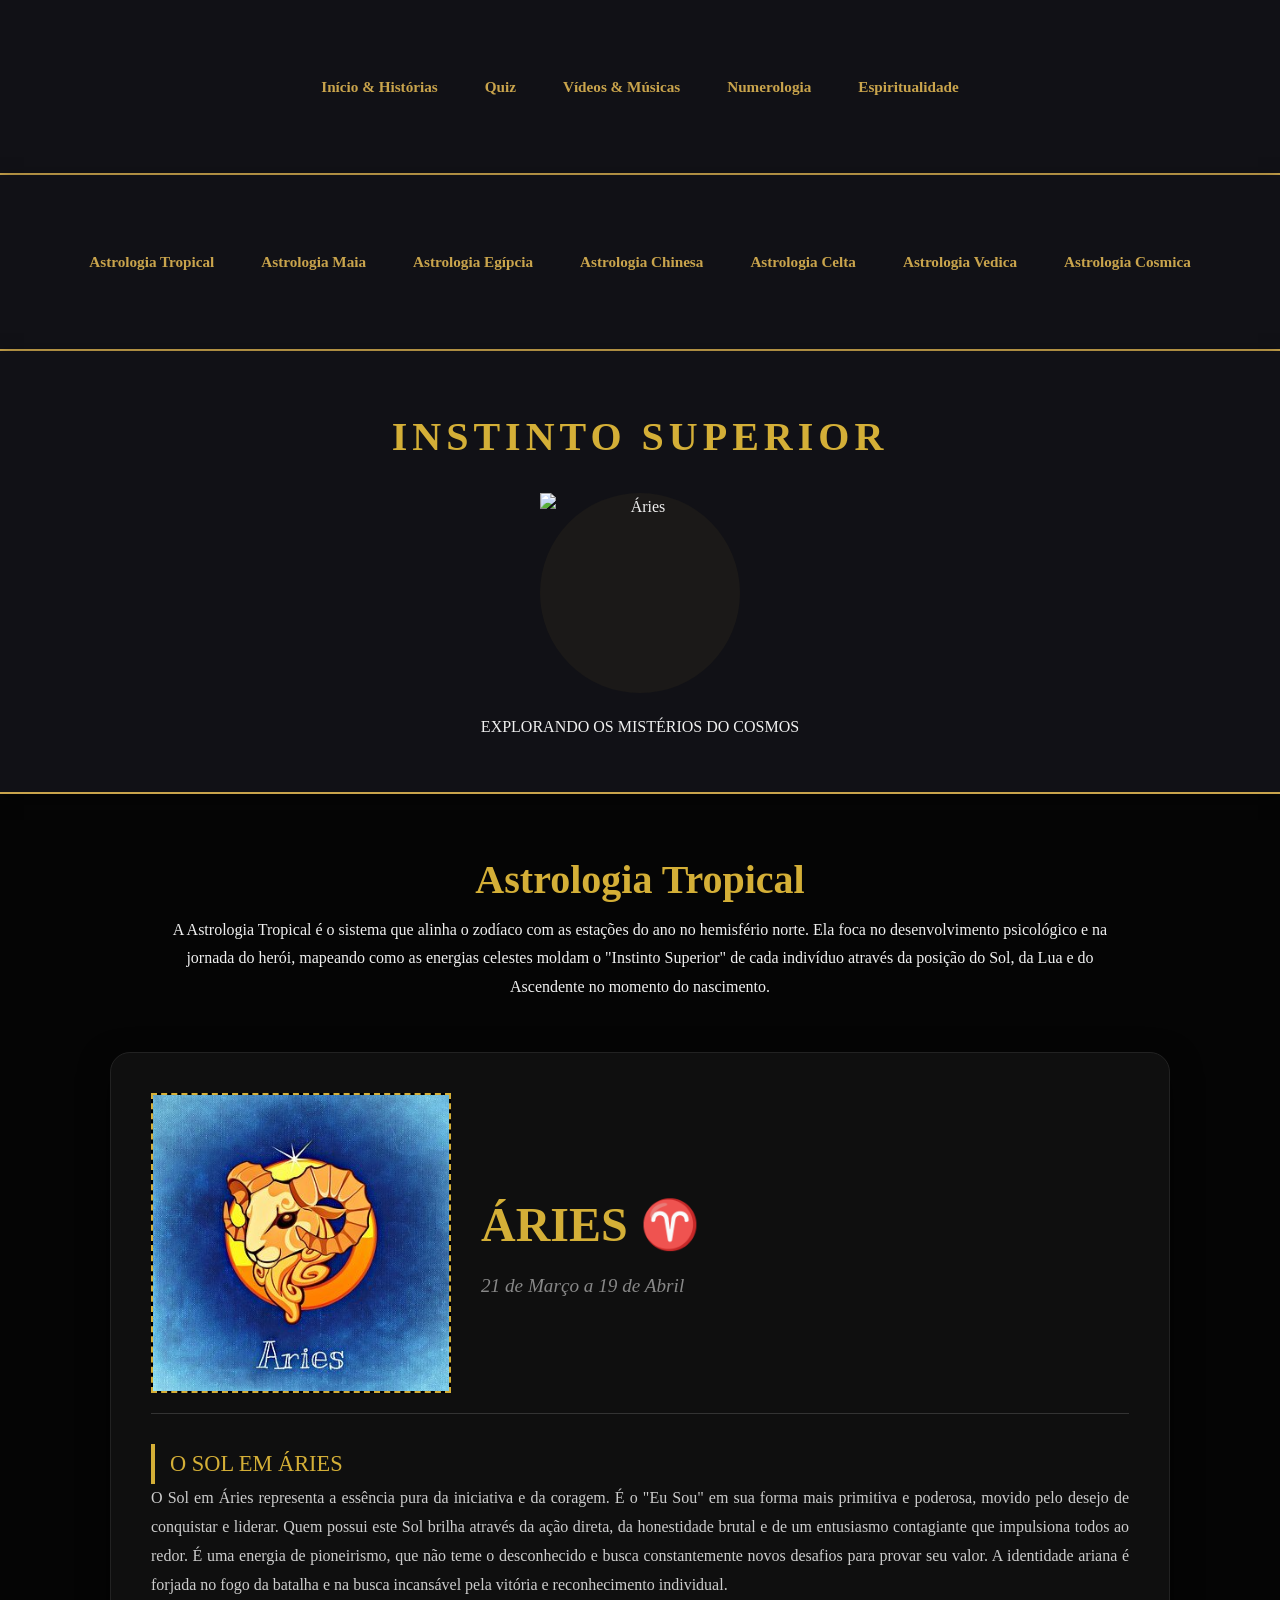
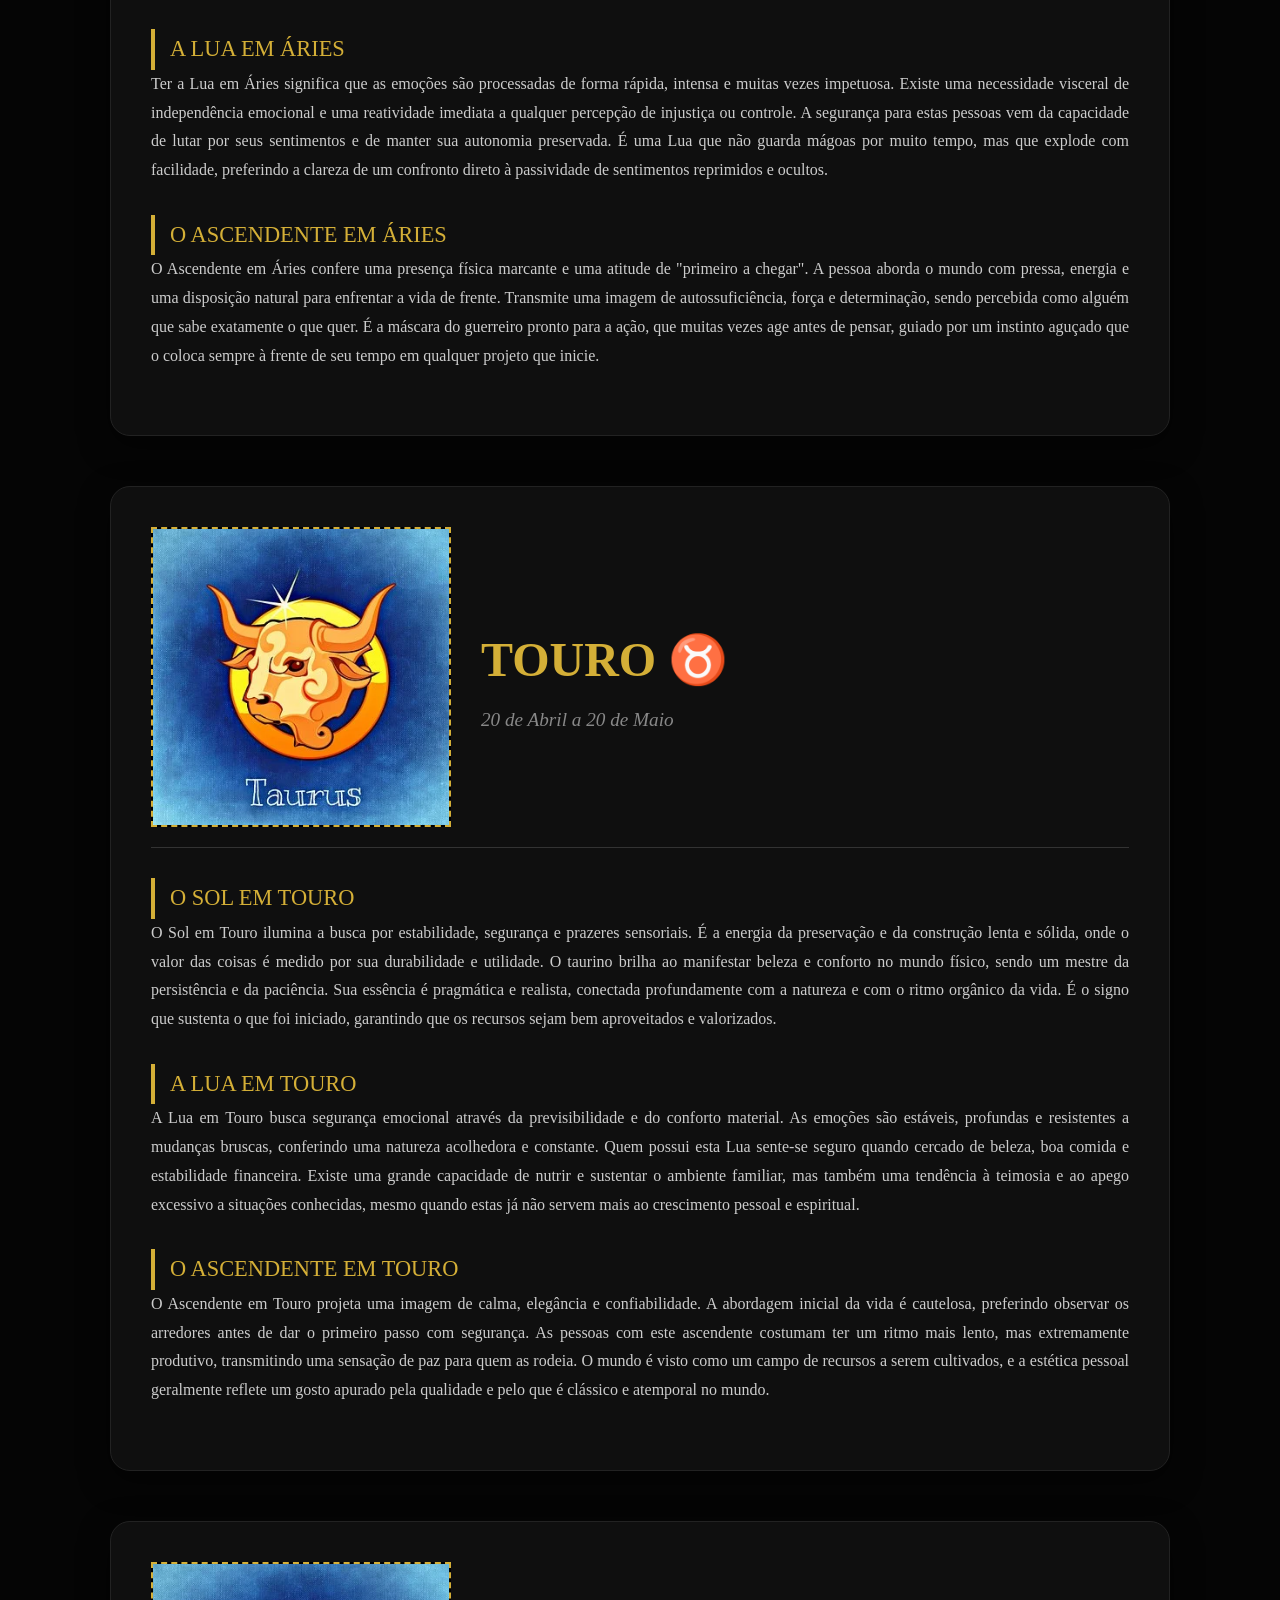
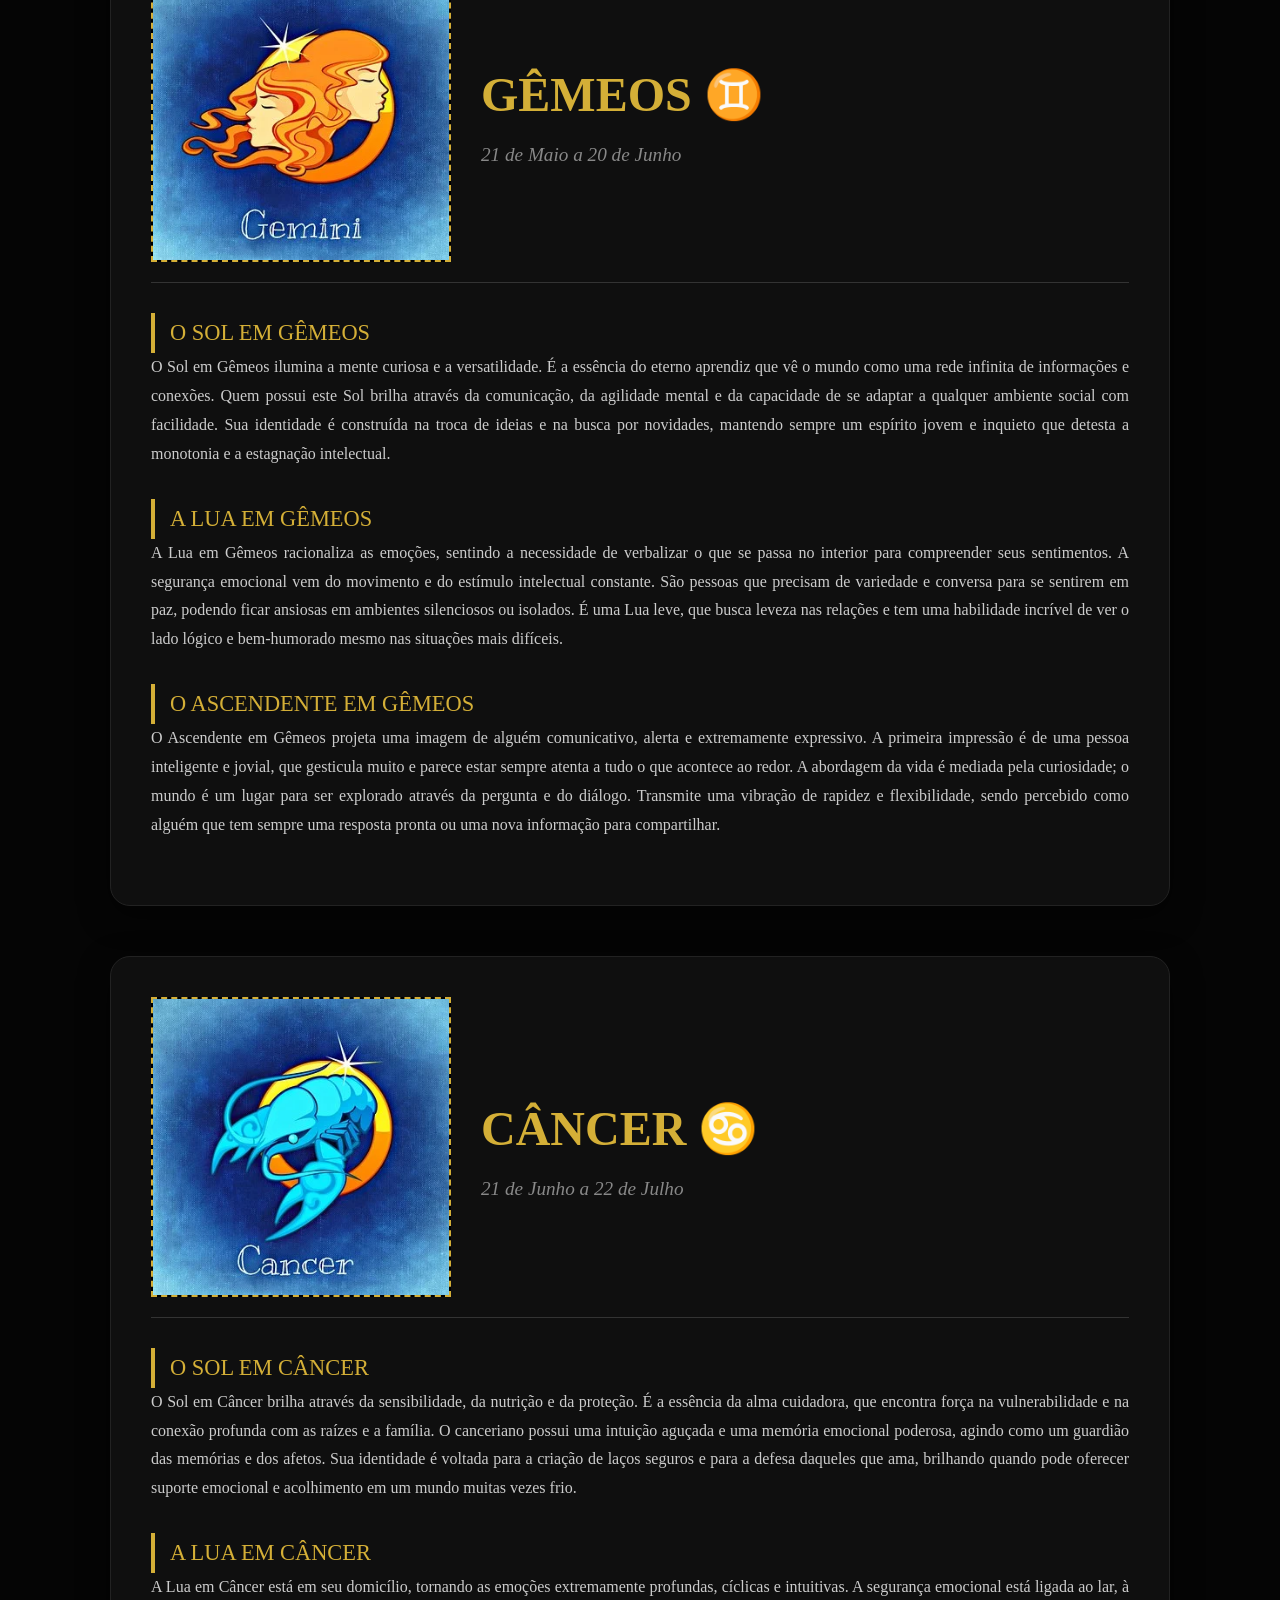
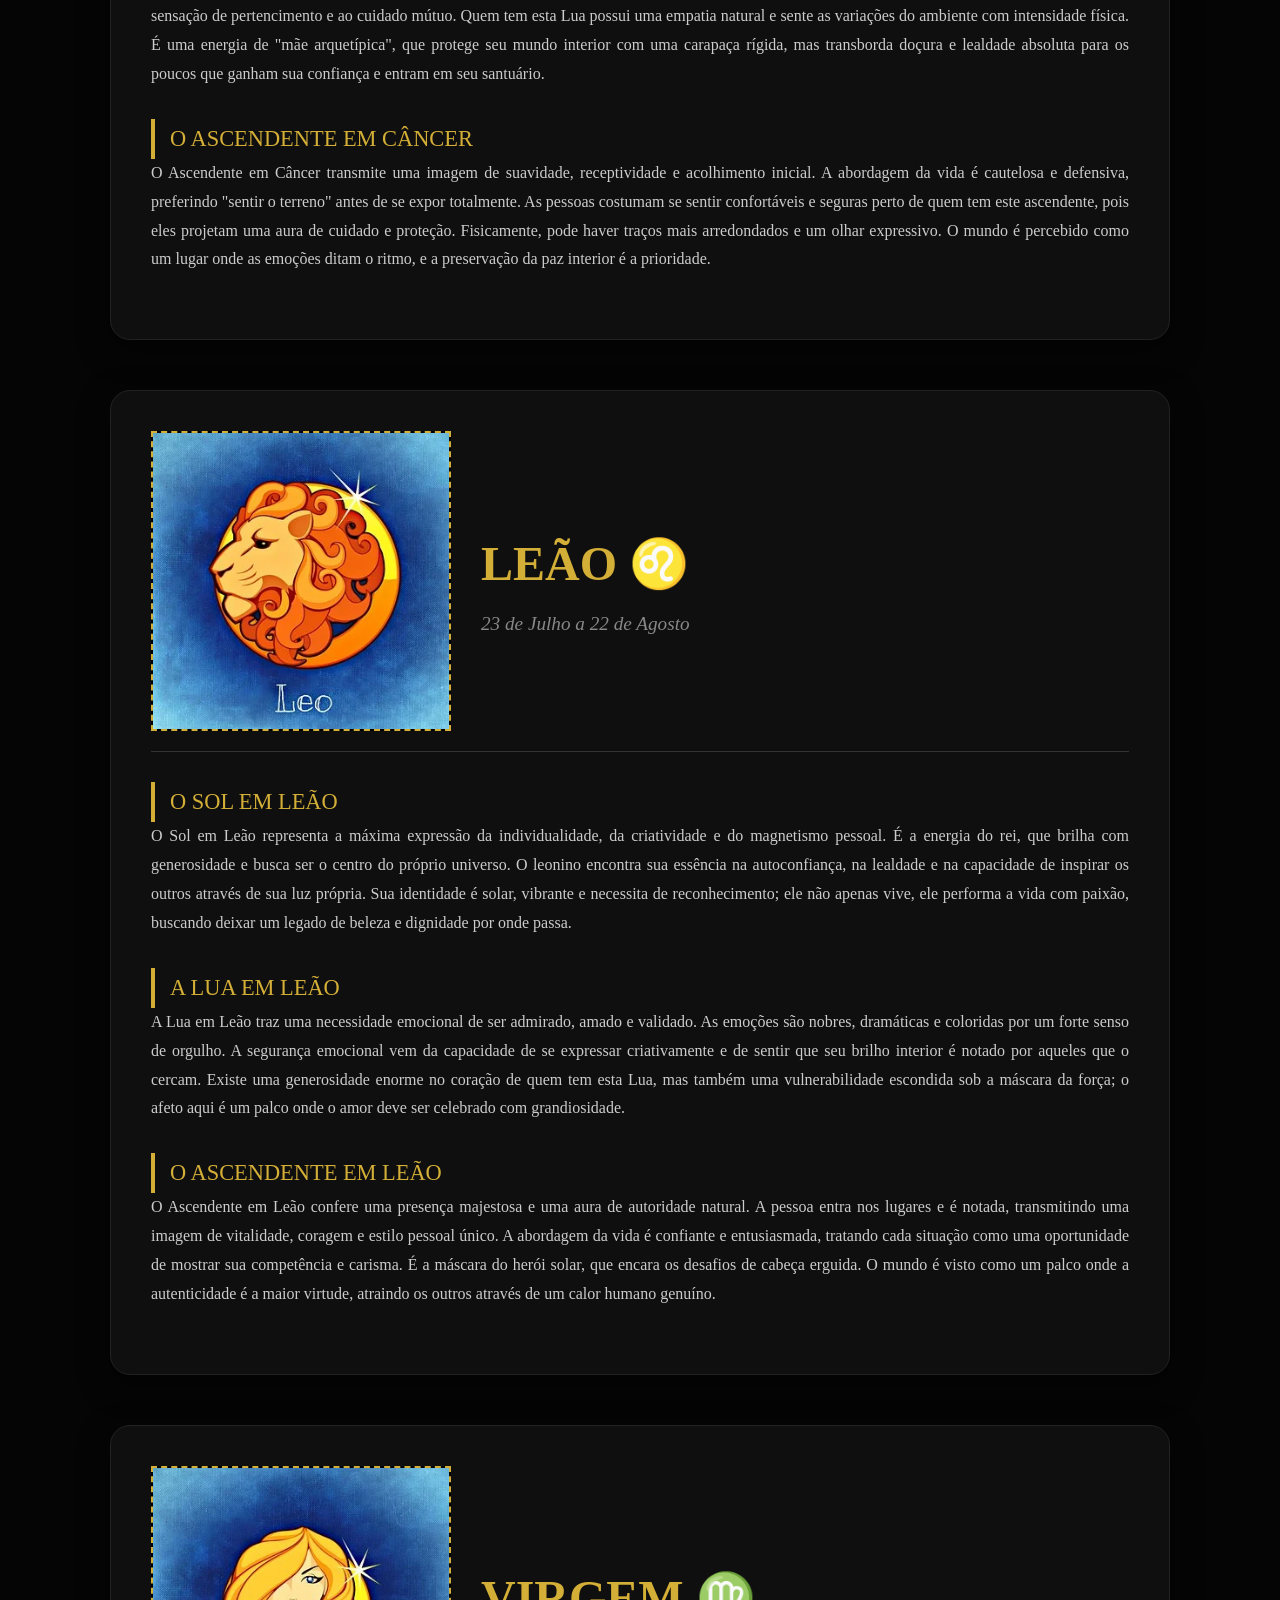
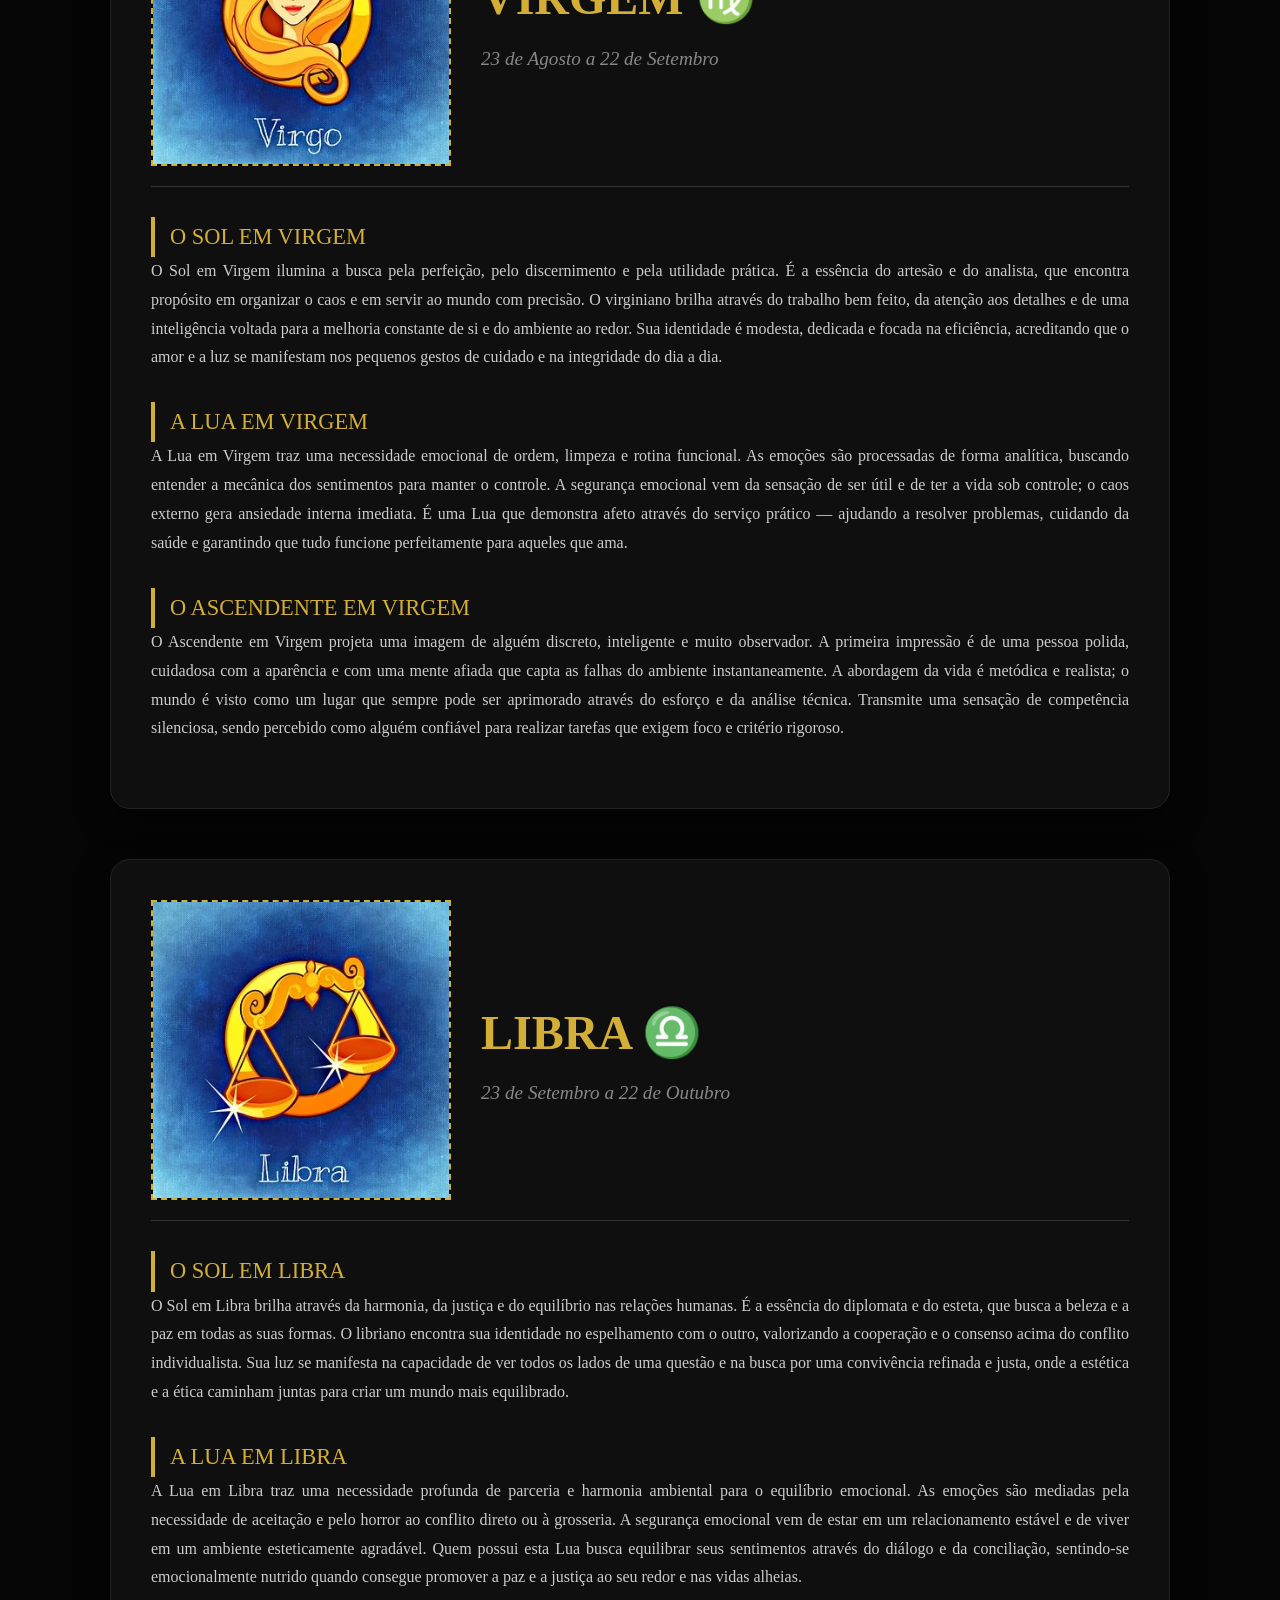
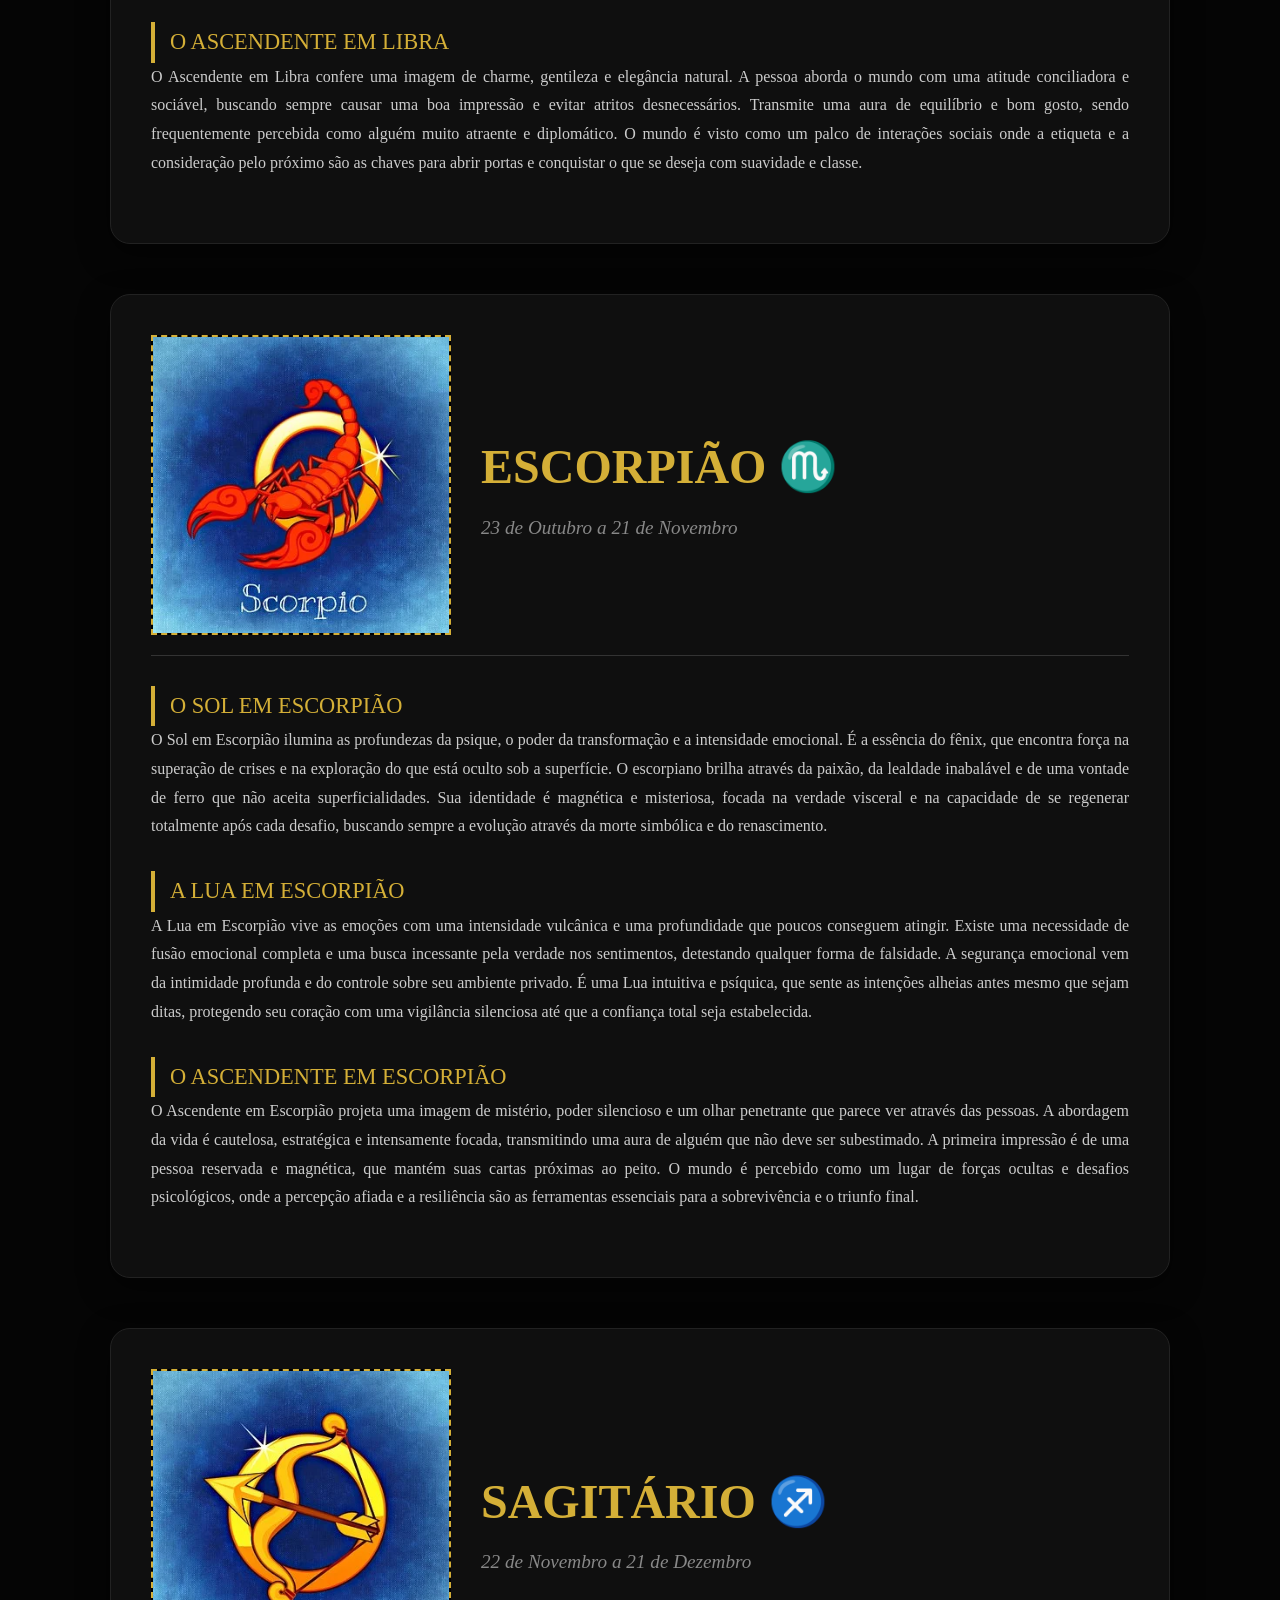
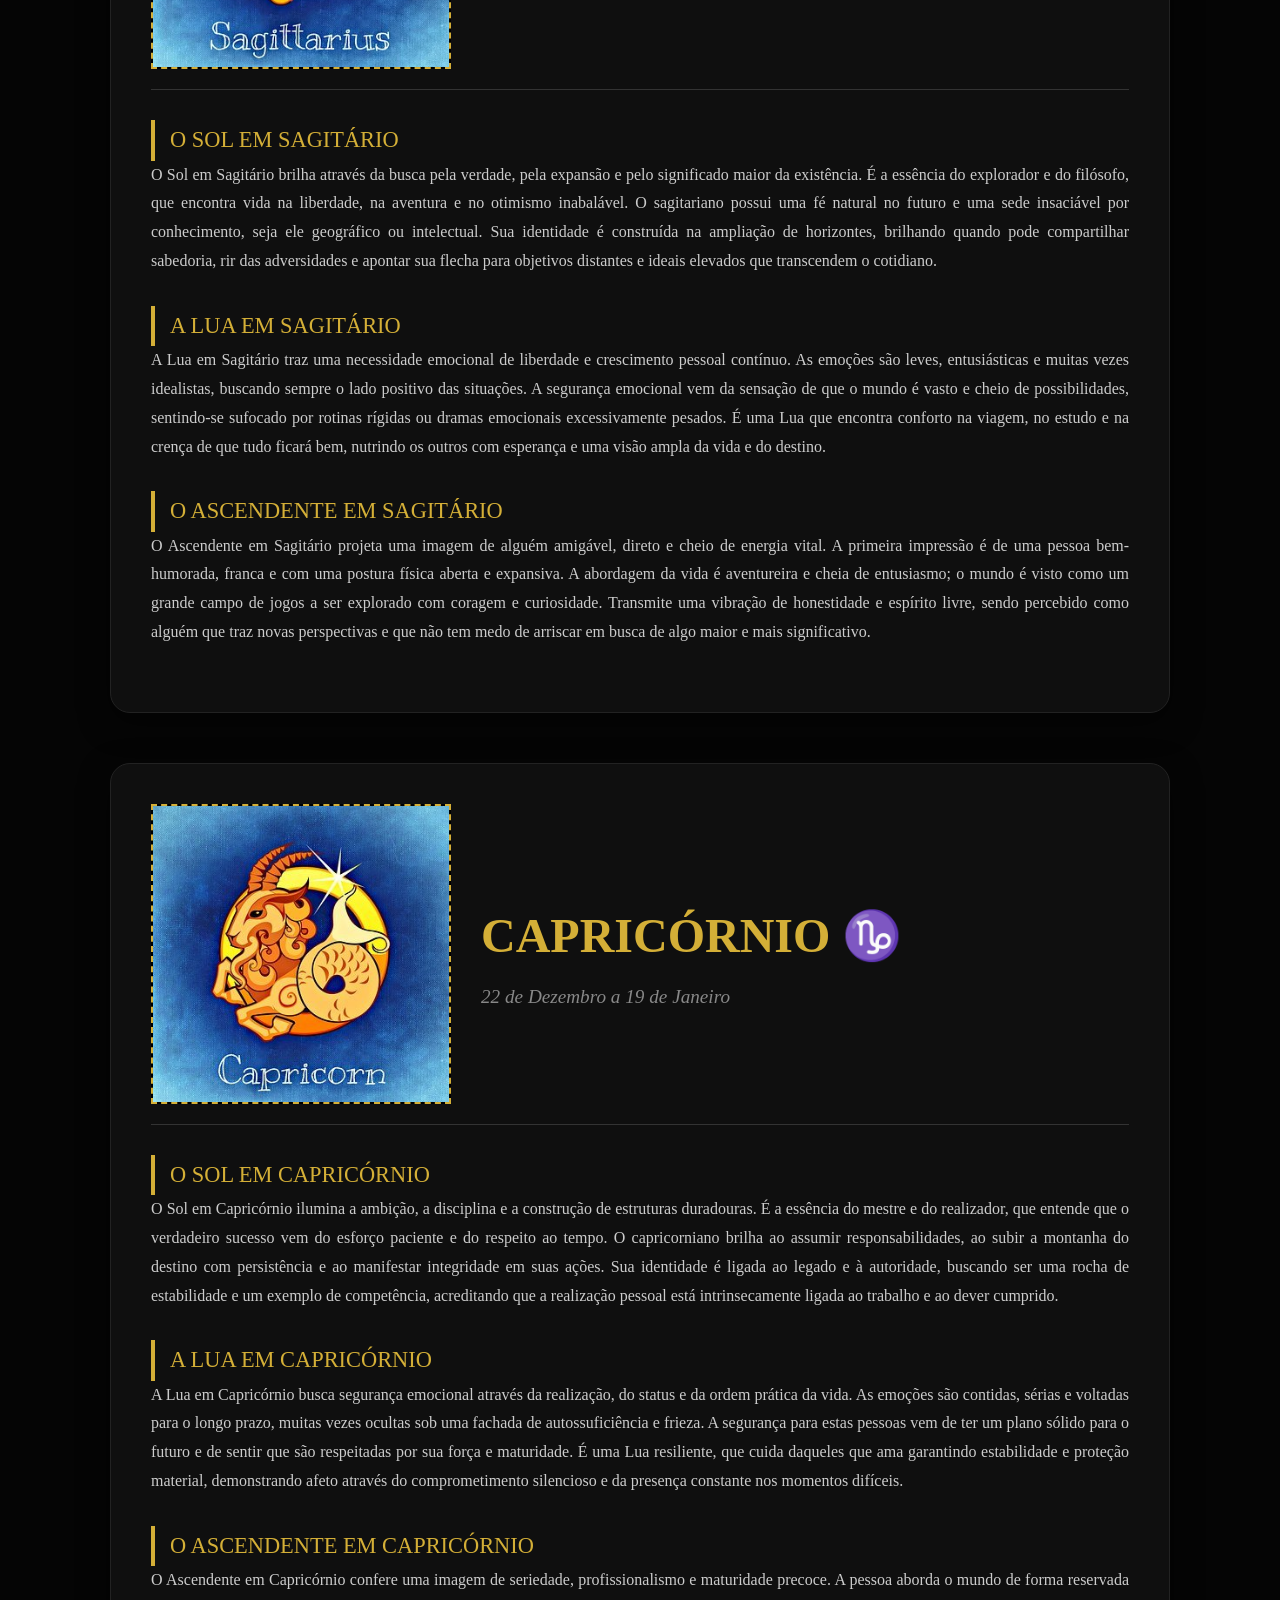
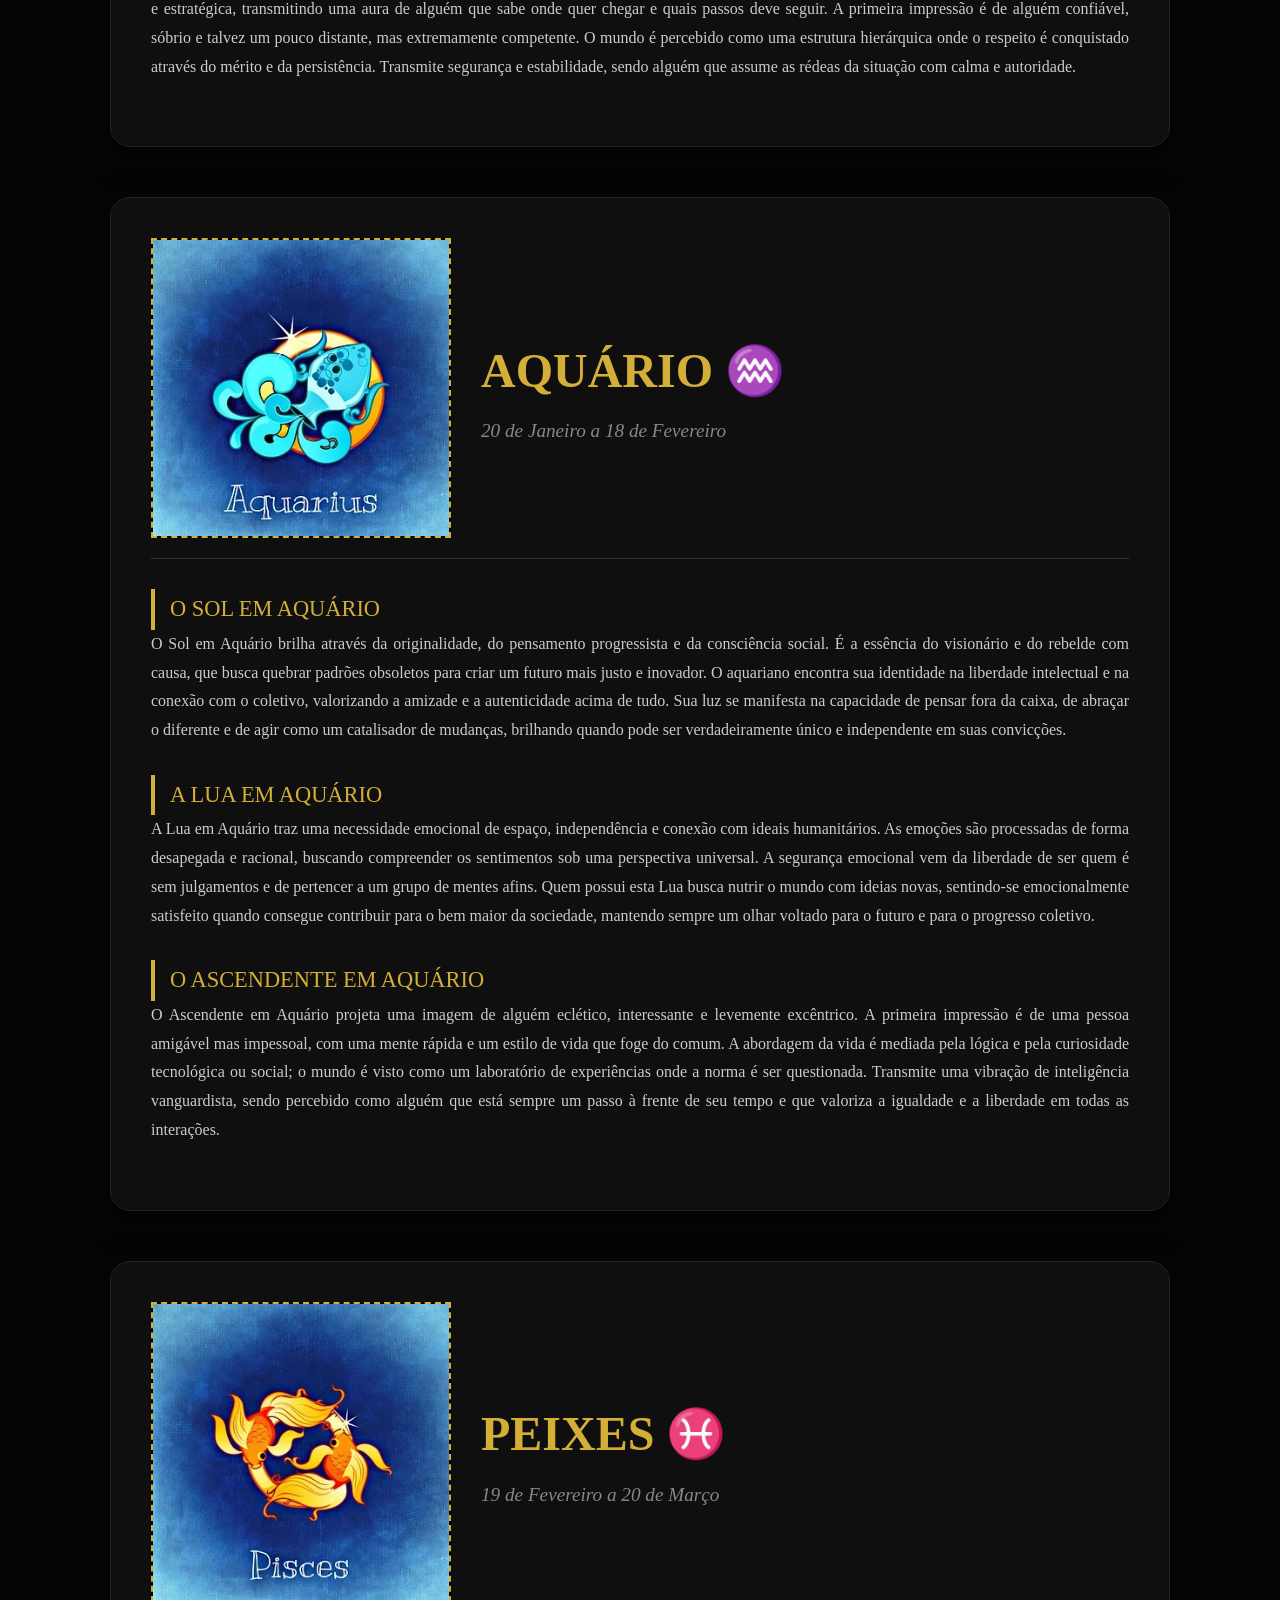
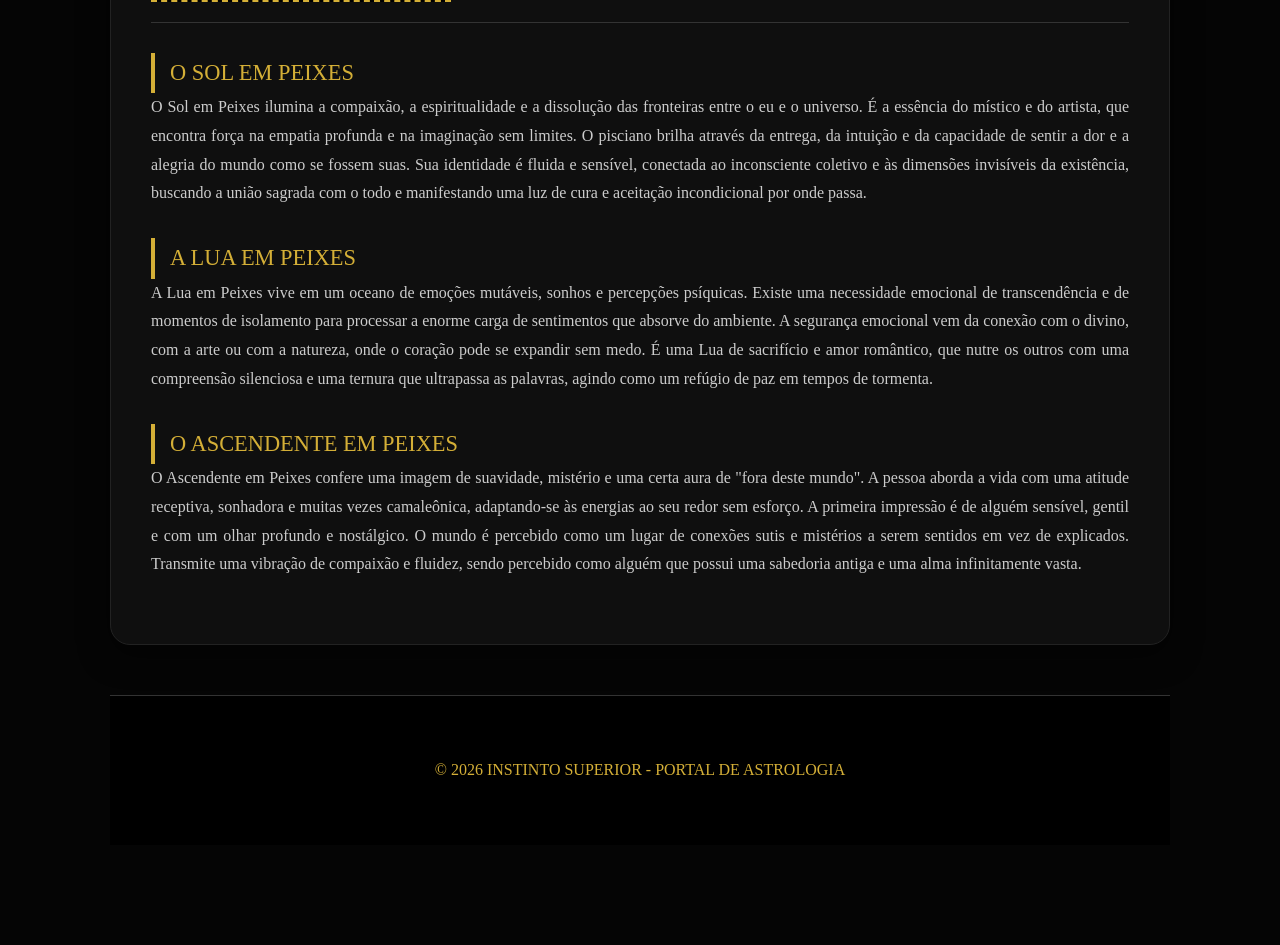
==== commit 19548138: "Add links for Astrologia Védica and Astrologia Cósmica" ====
--- a/astrologia.html
+++ b/astrologia.html
@@ -191,6 +191,8 @@
         <a href="astrologiaegipicia.html">Astrologia Egípcia </a>
         <a href="astrologiachina.html">Astrologia Chinesa</a>
         <a href="astrologiacelta.html">Astrologia Celta</a>
+        <a href="astrologiavedica.html">Astrologia Vedica</a>
+        <a href="astrologiacosmica.html">Astrologia Cosmica</a>
     </nav>
 </header>
 
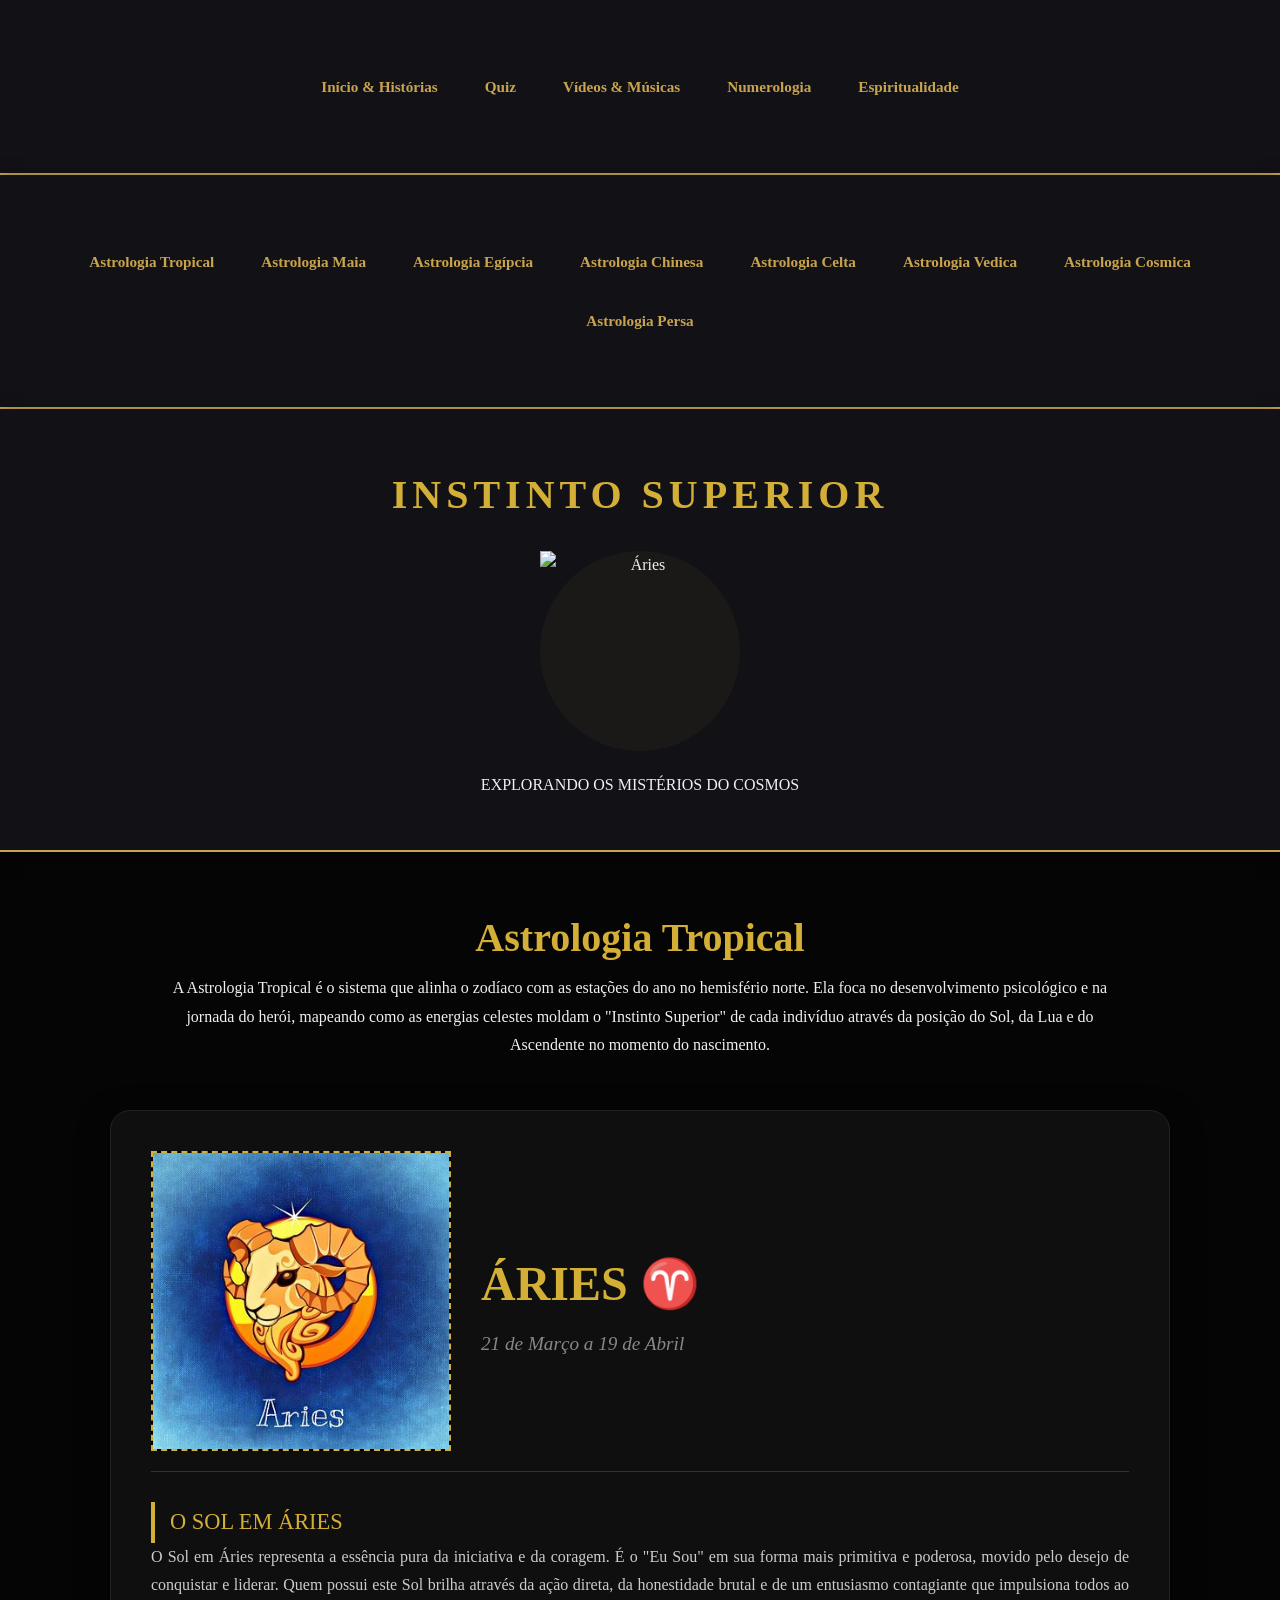
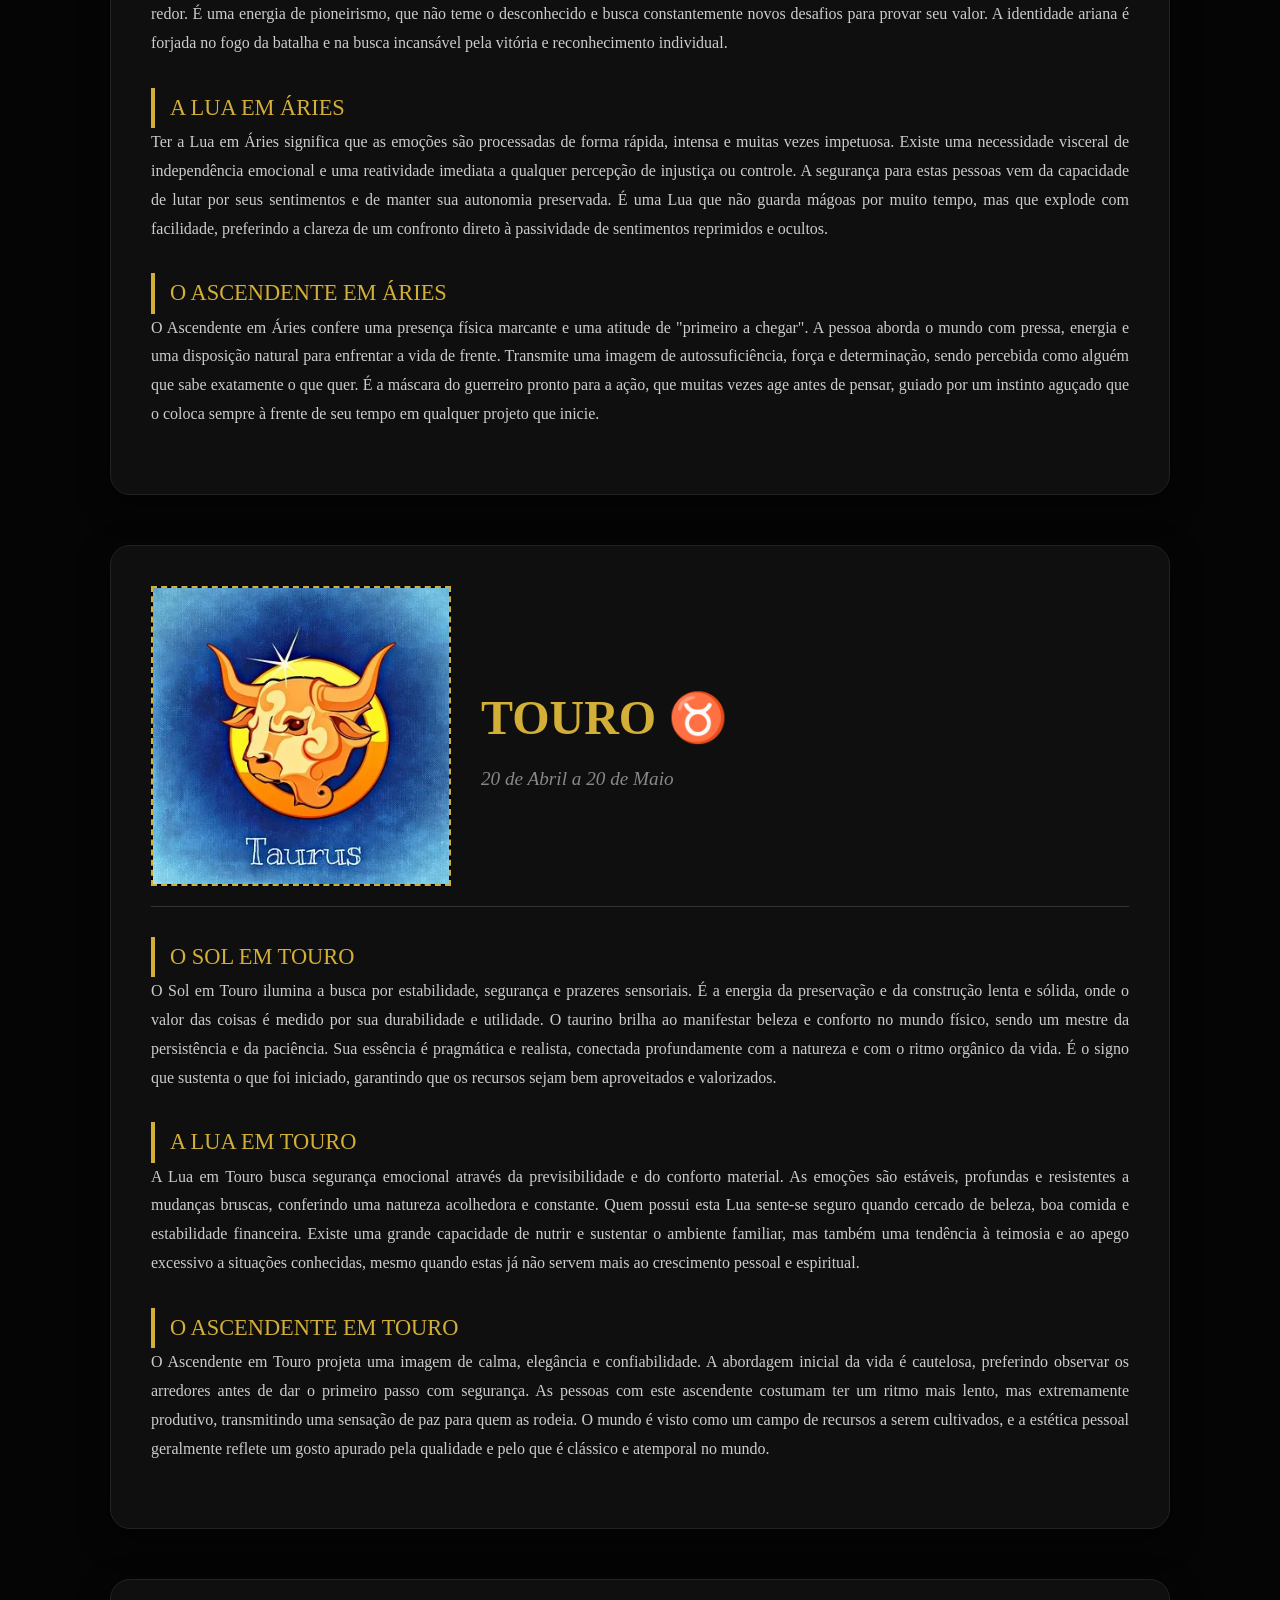
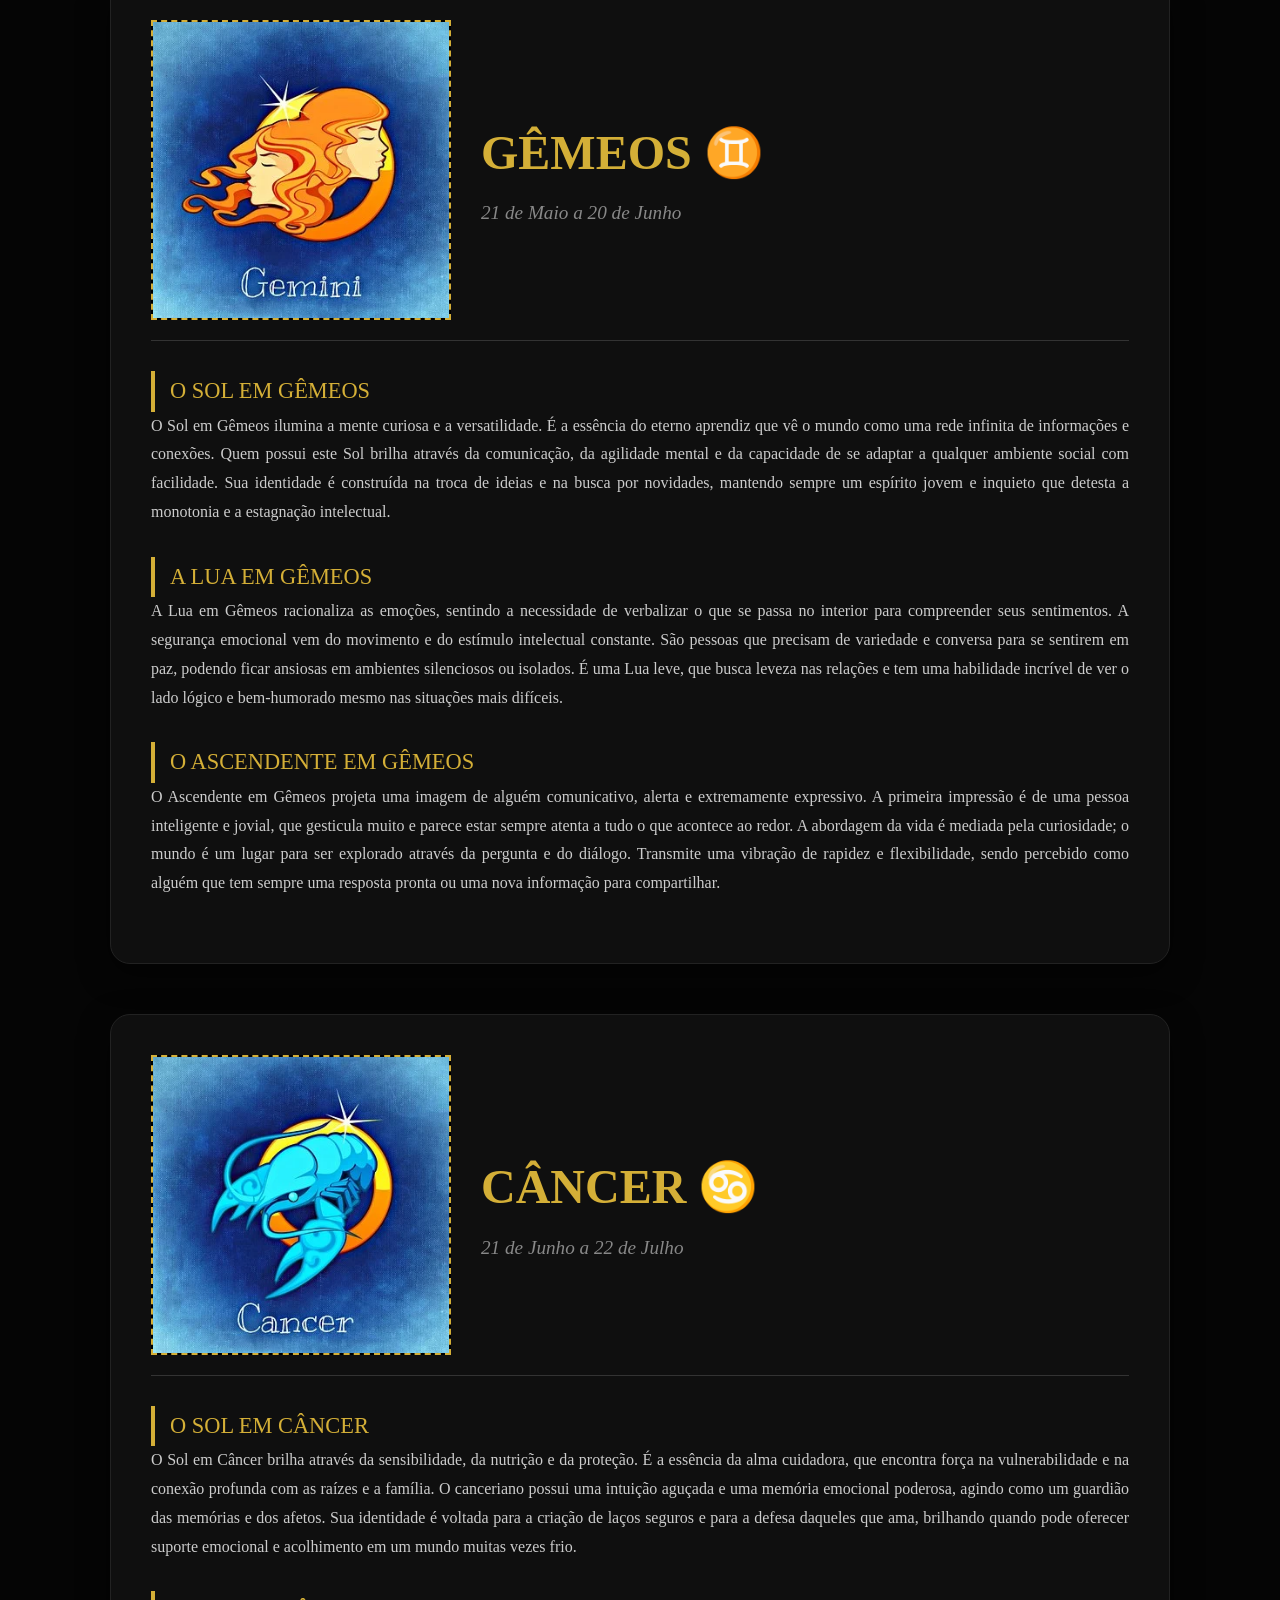
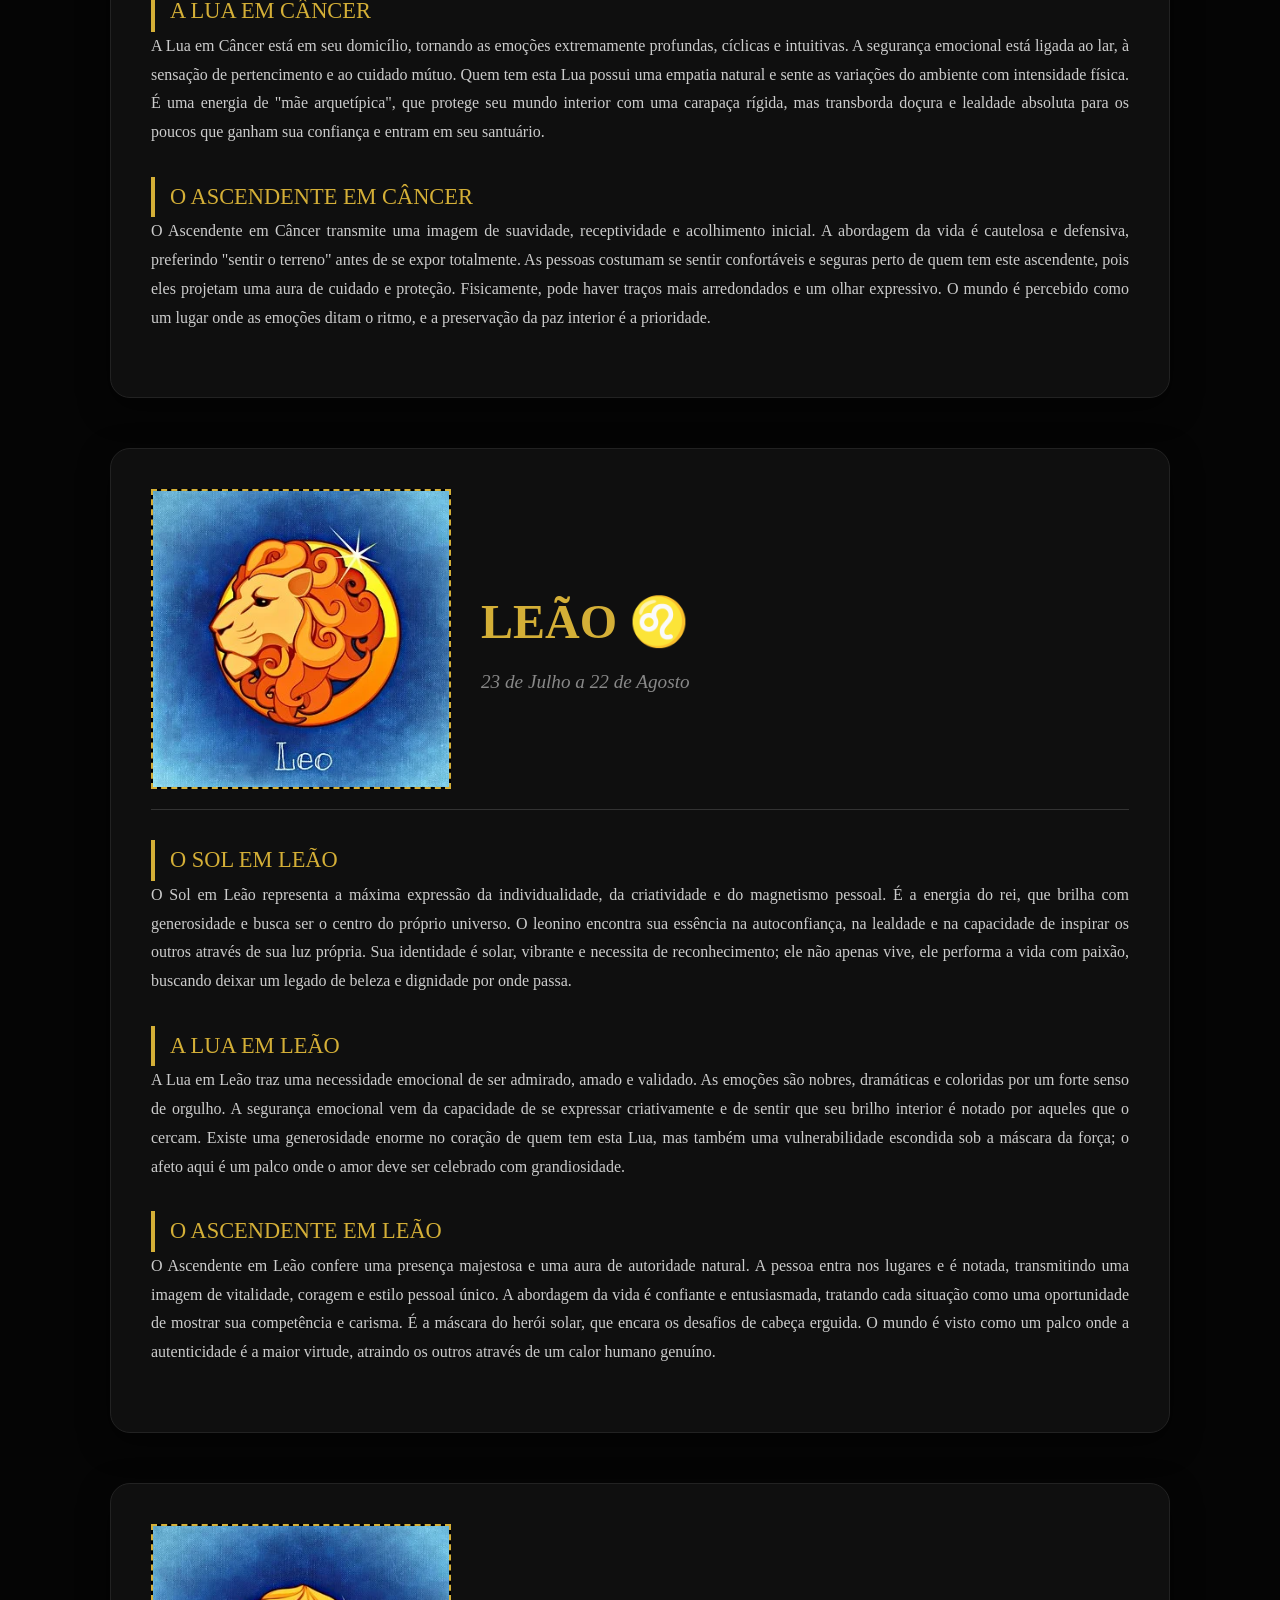
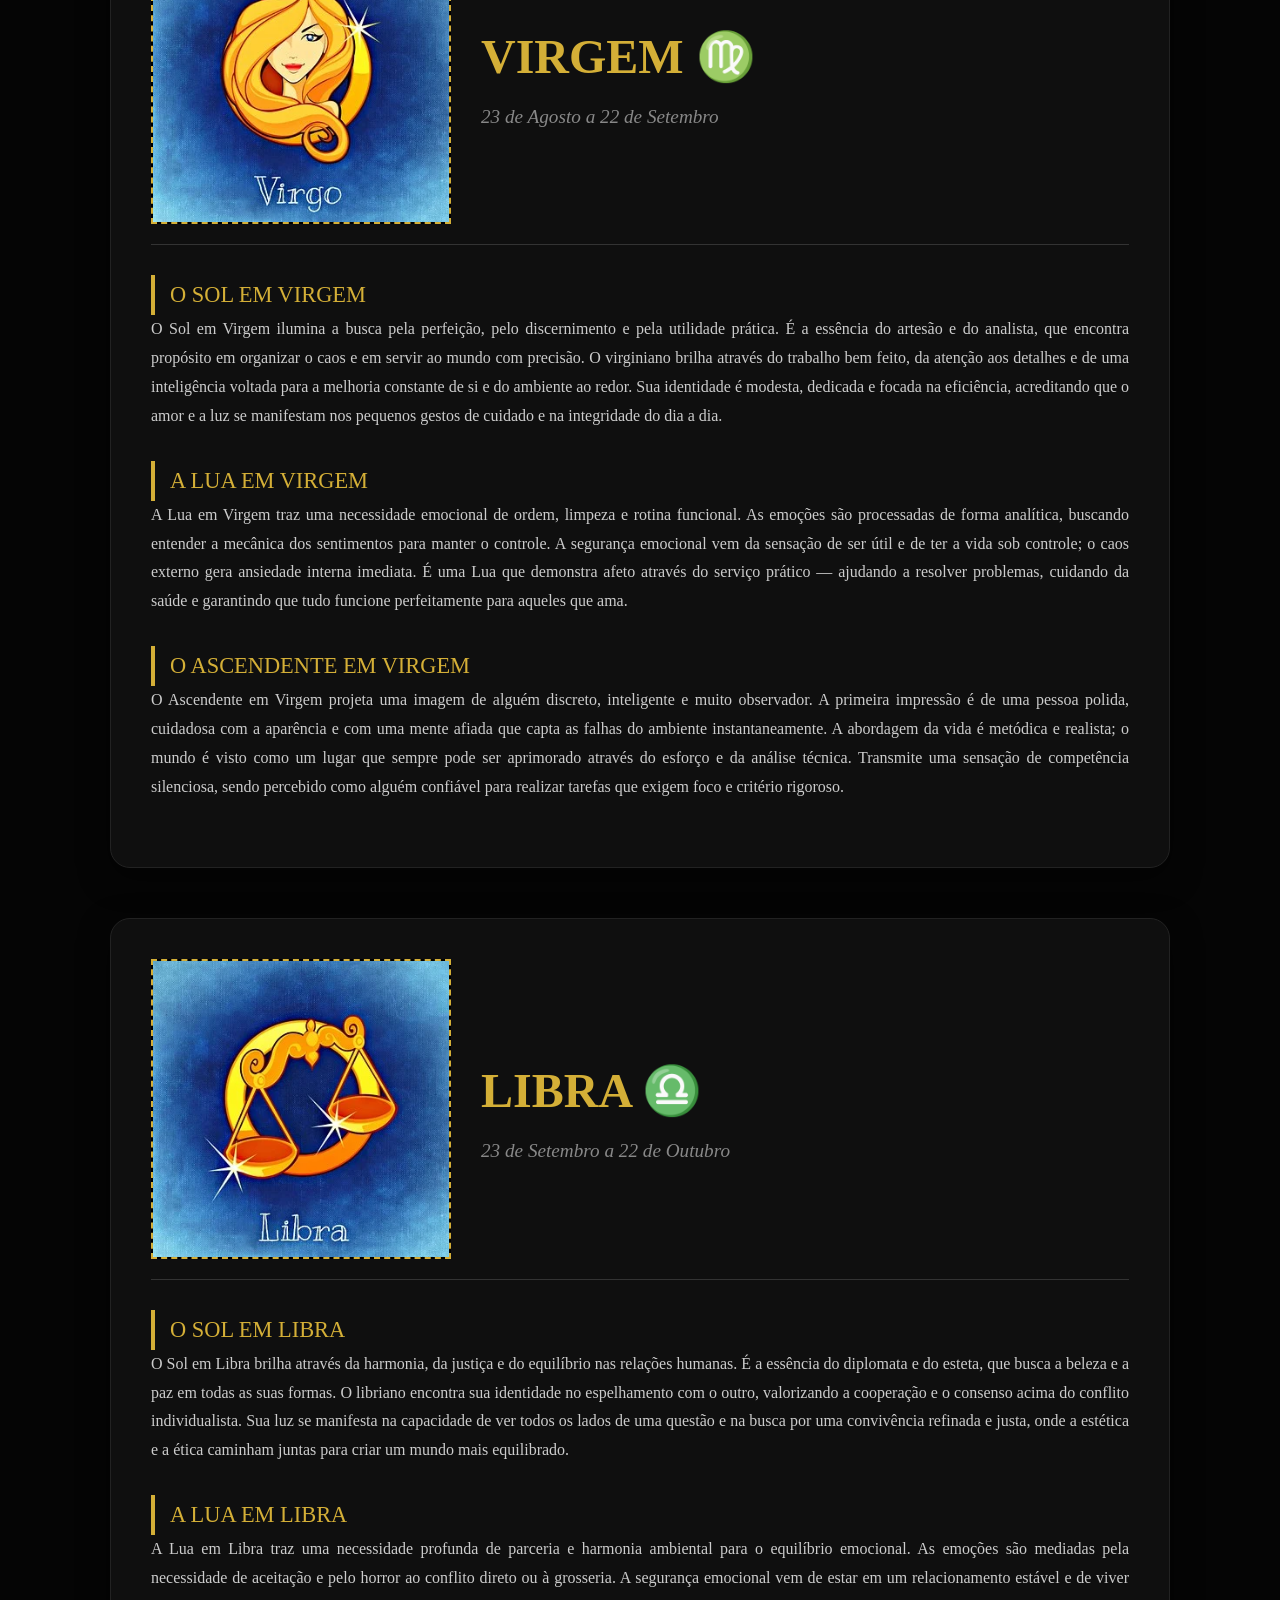
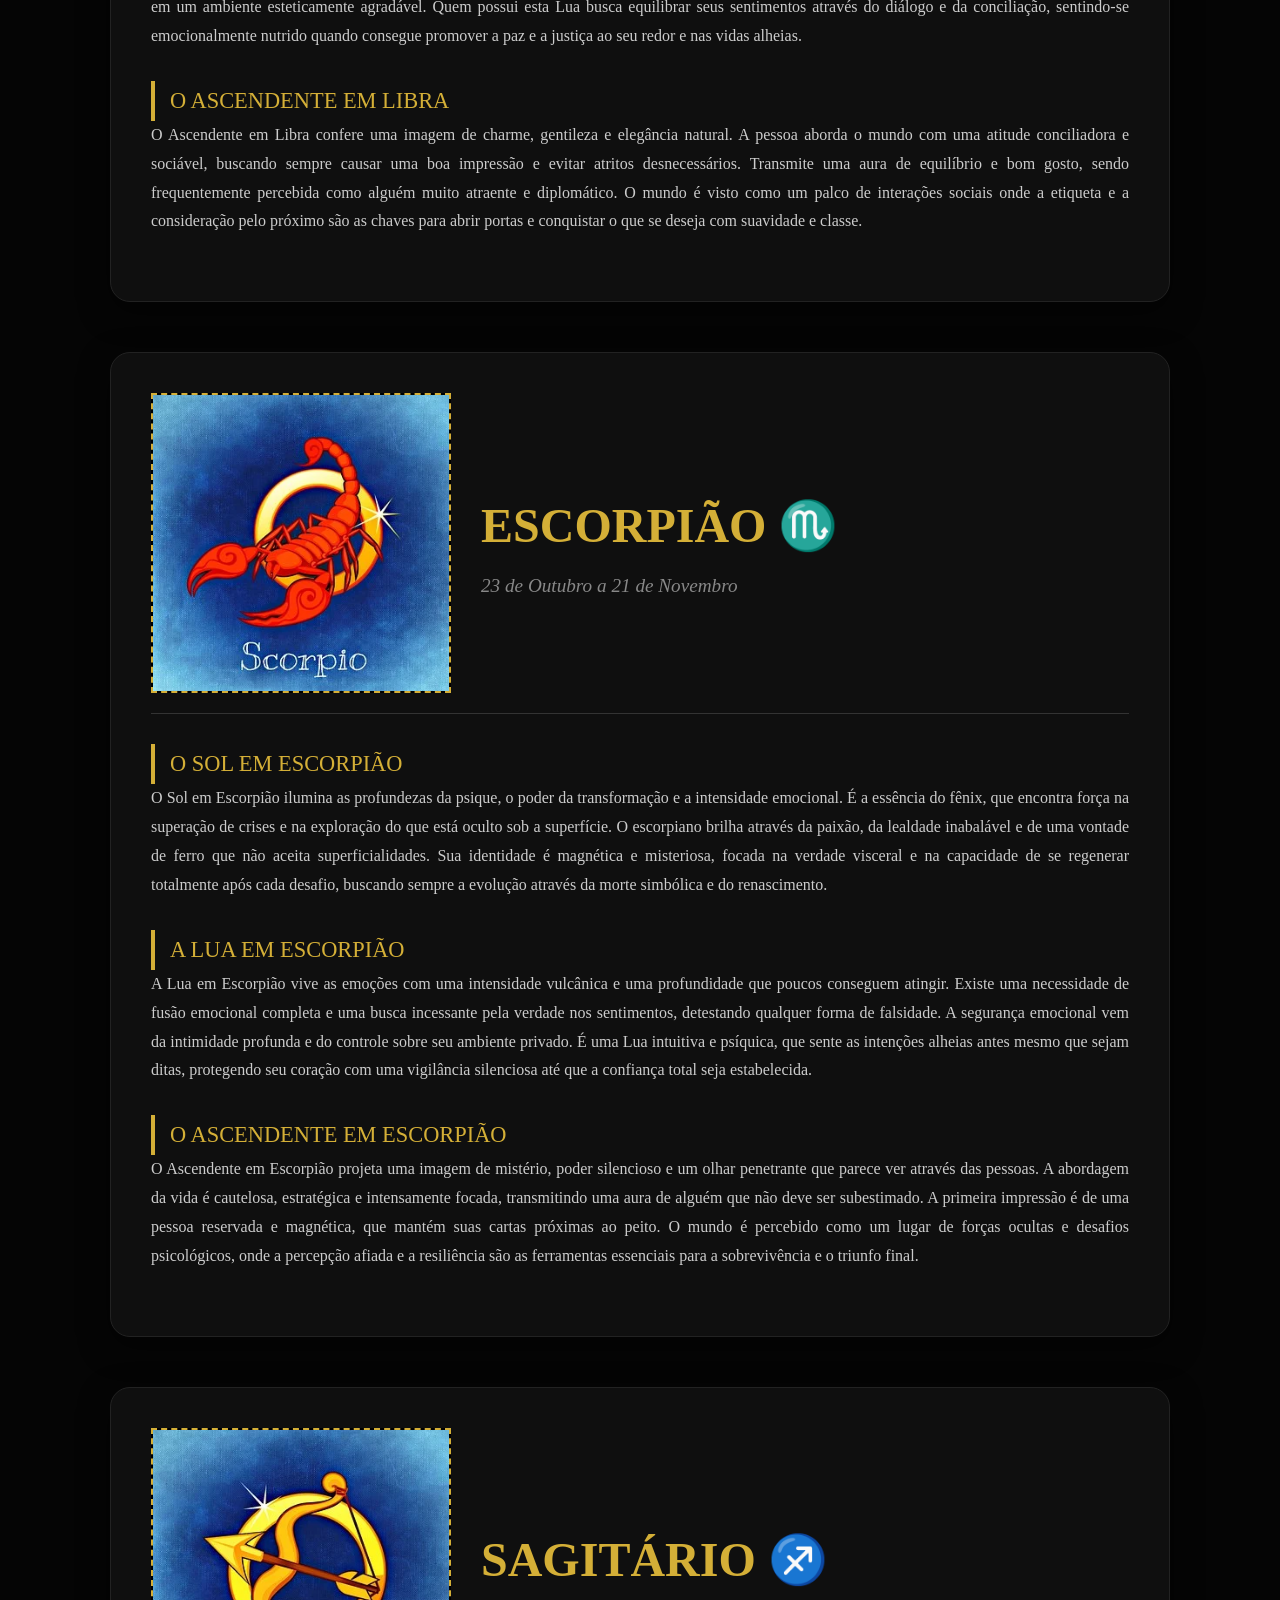
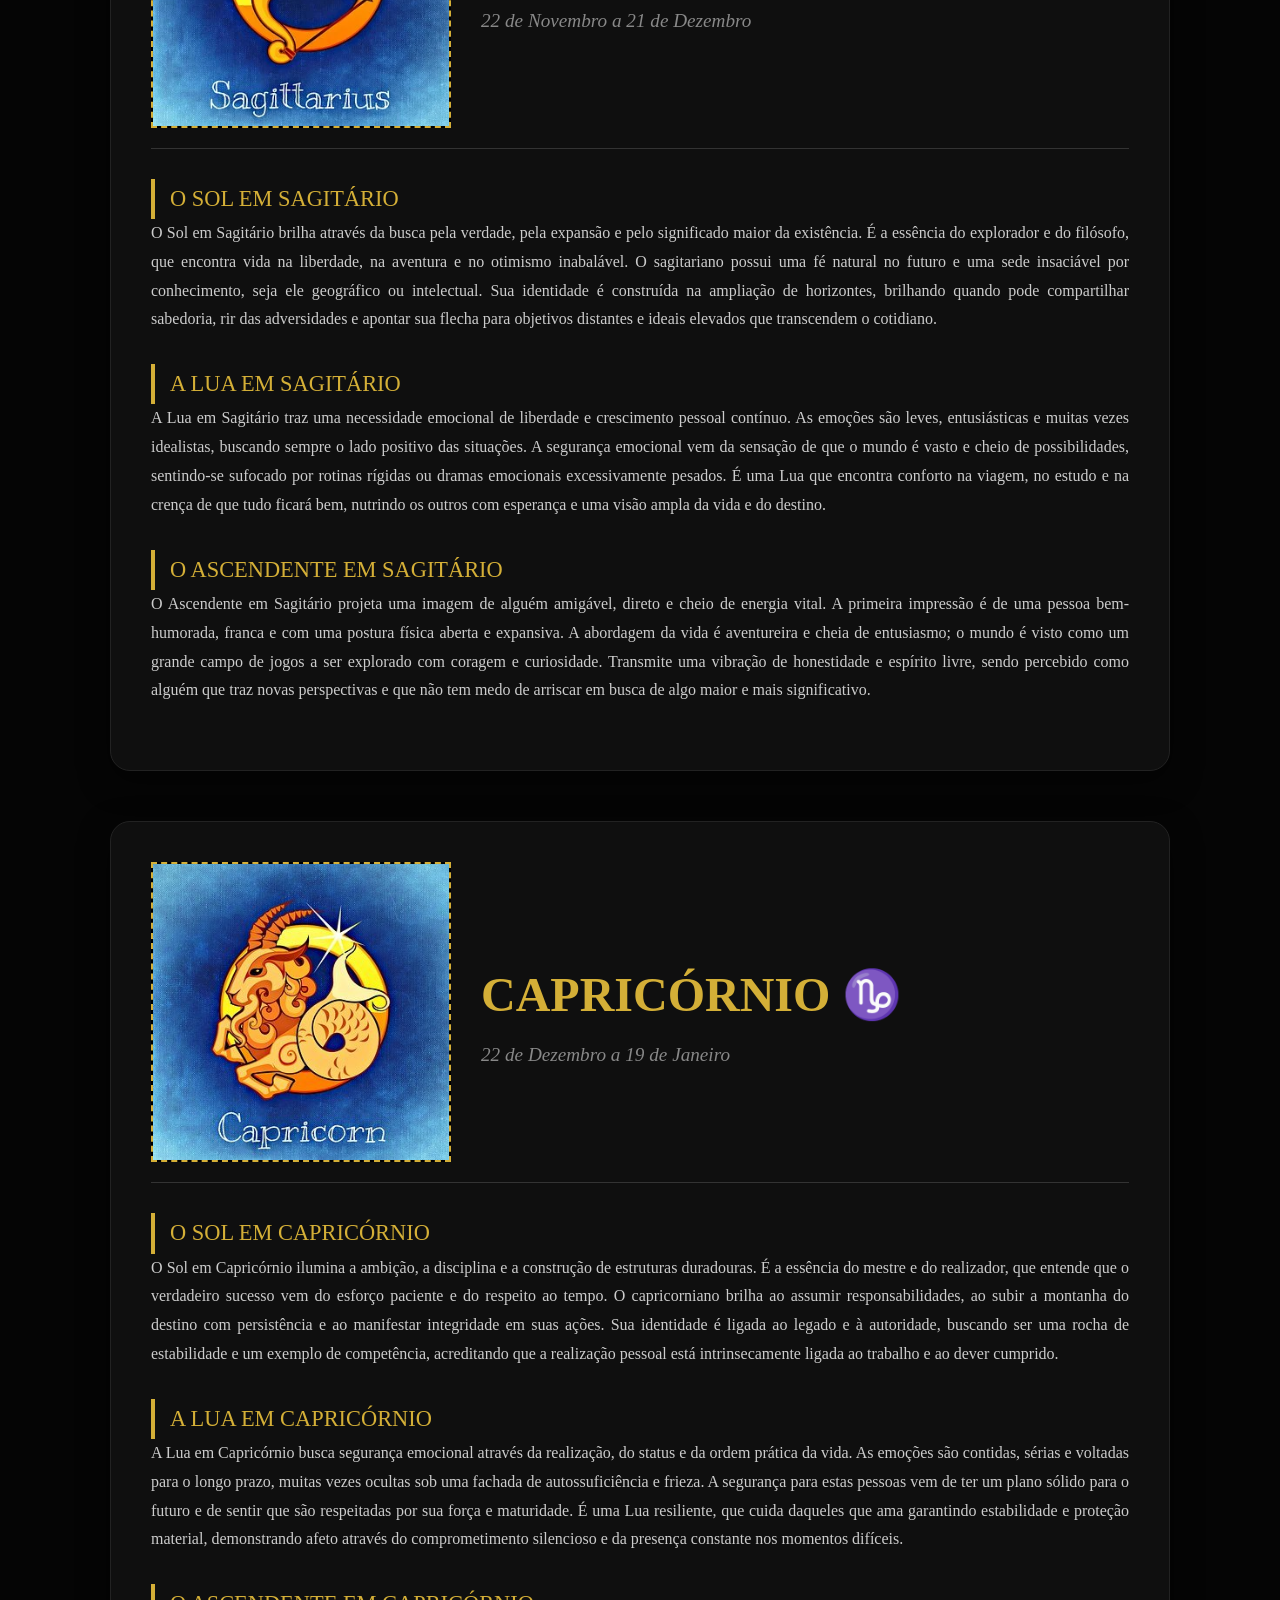
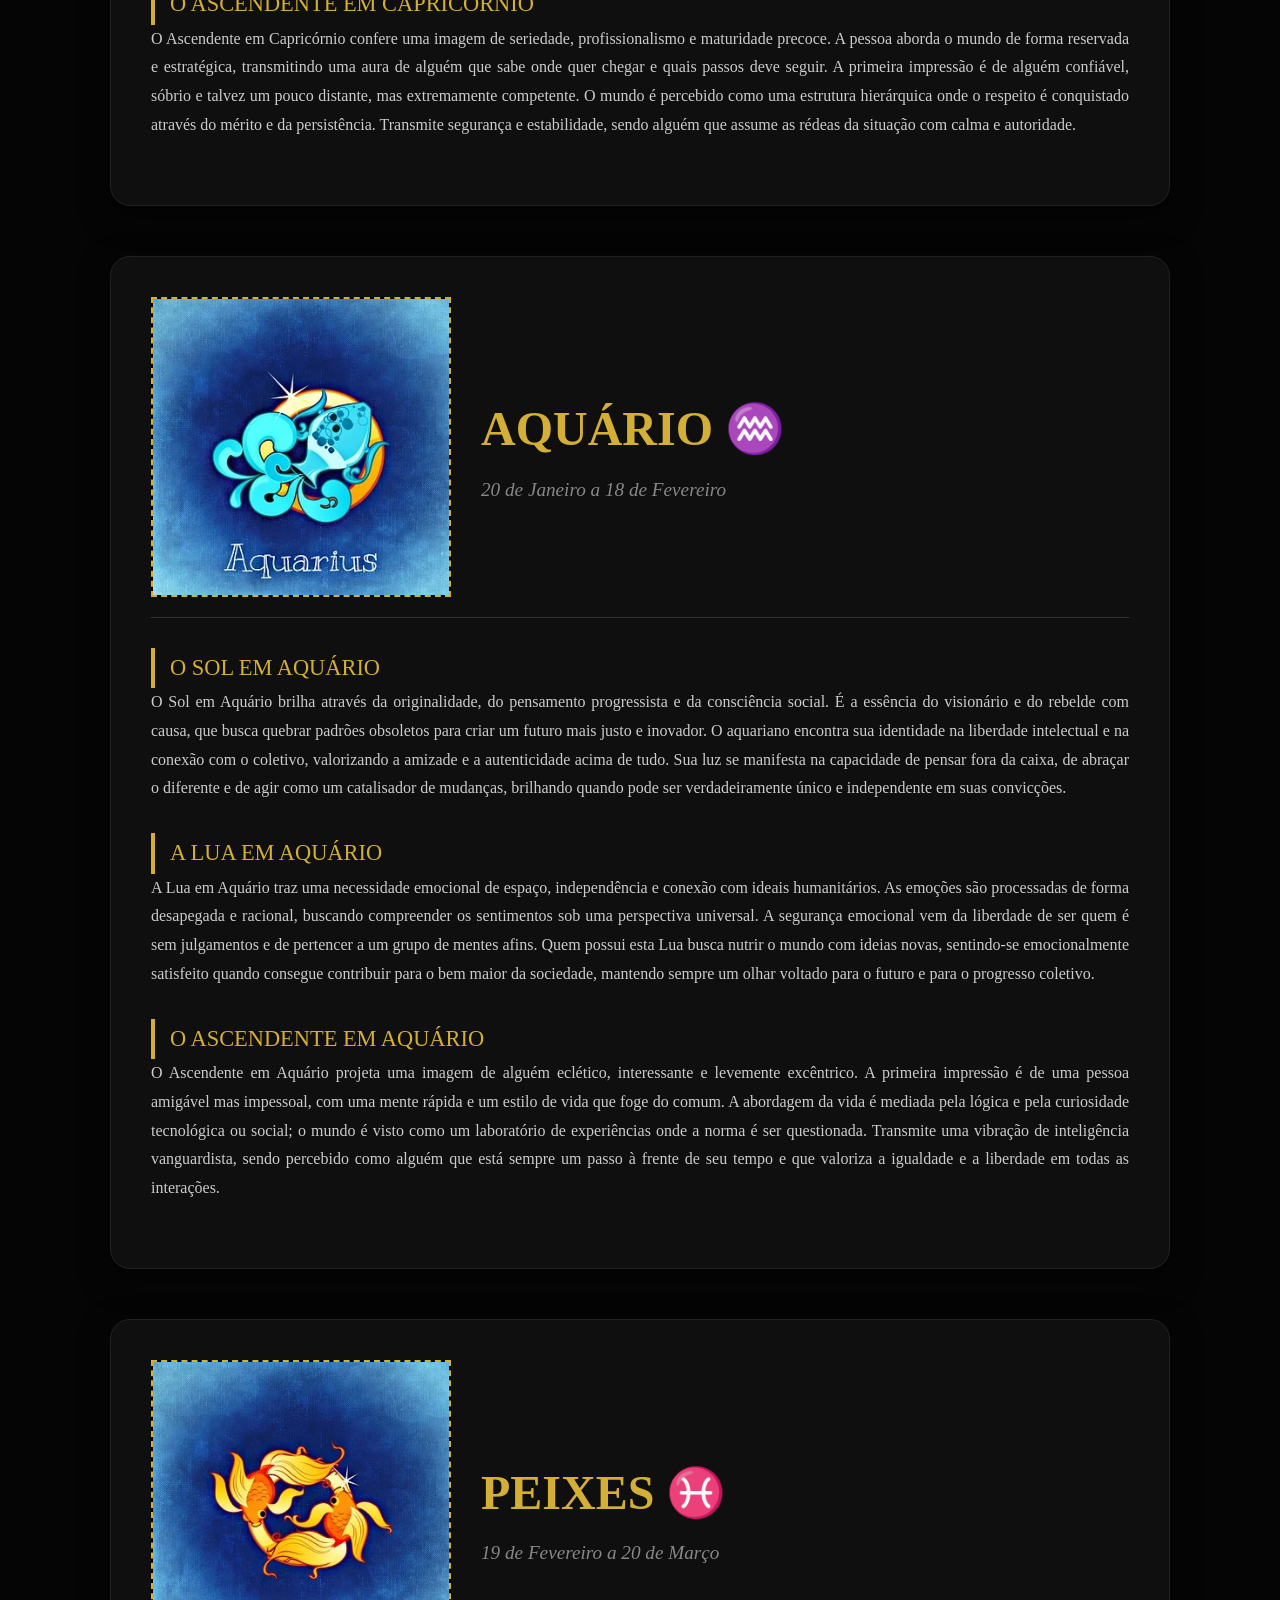
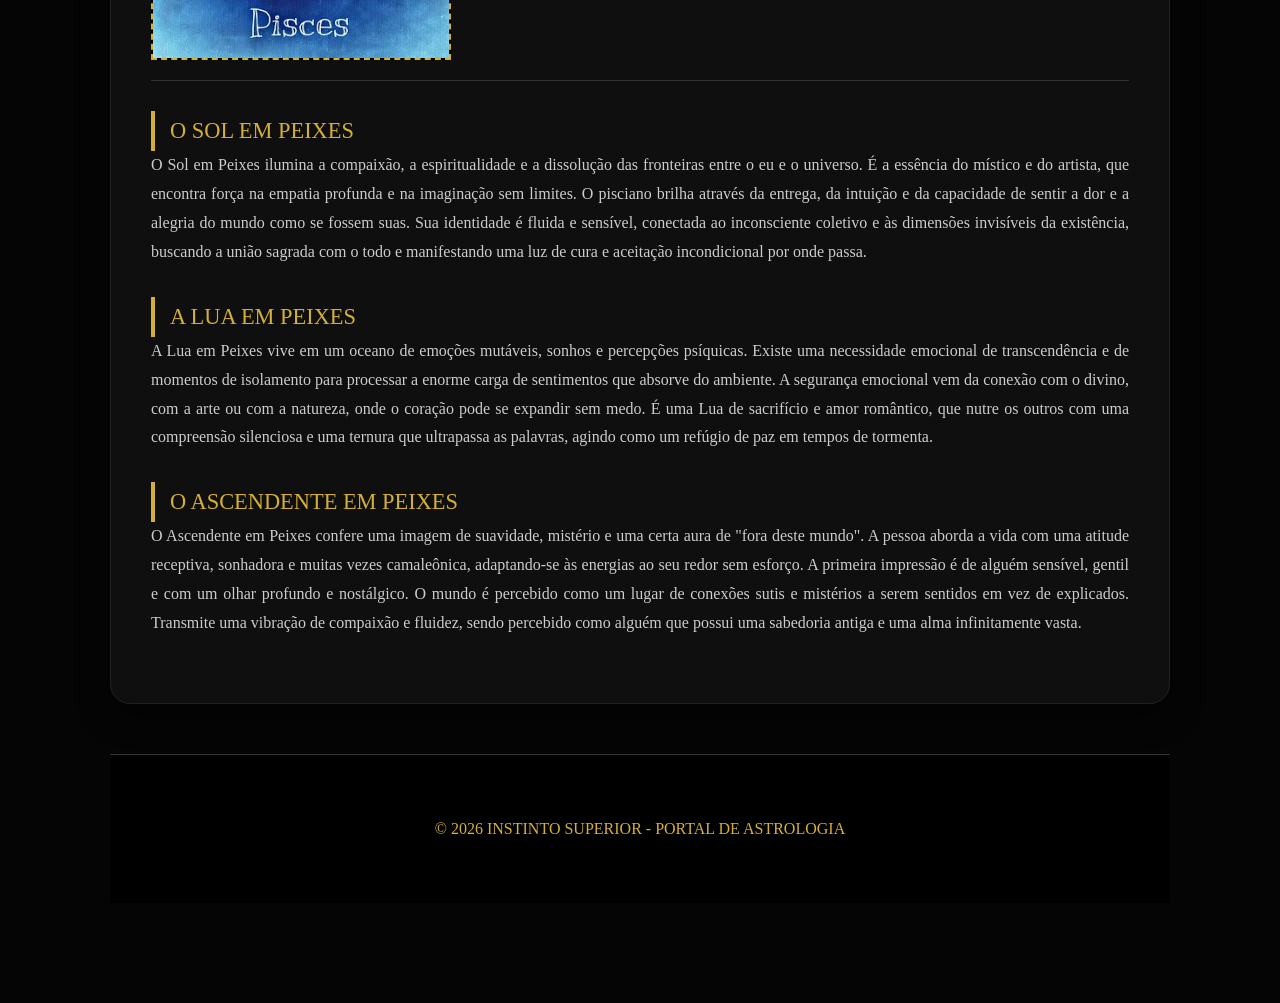
==== commit e39de237: "Add link to Astrologia Persa in astrologia.html" ====
--- a/astrologia.html
+++ b/astrologia.html
@@ -193,6 +193,8 @@
         <a href="astrologiacelta.html">Astrologia Celta</a>
         <a href="astrologiavedica.html">Astrologia Vedica</a>
         <a href="astrologiacosmica.html">Astrologia Cosmica</a>
+        <a href="astrologiaPersa.html">Astrologia Persa</a>
+        
     </nav>
 </header>
 
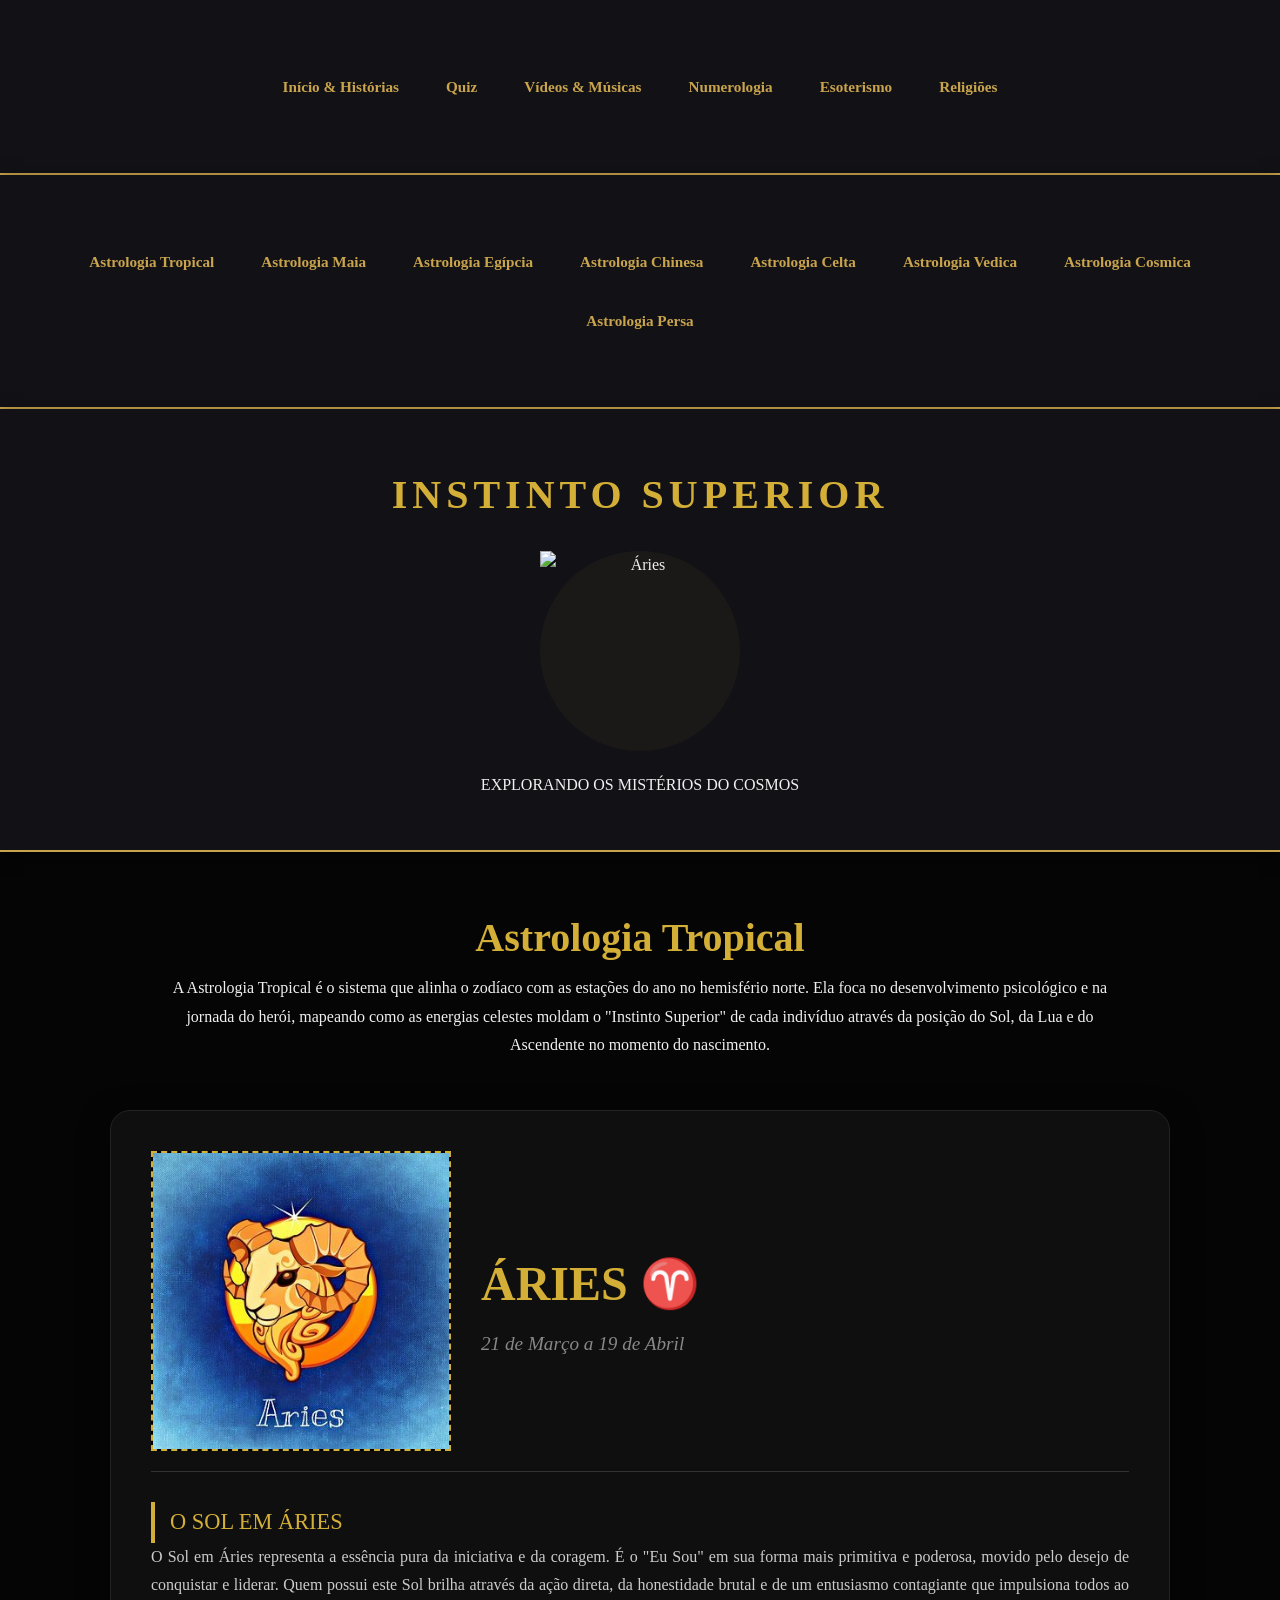
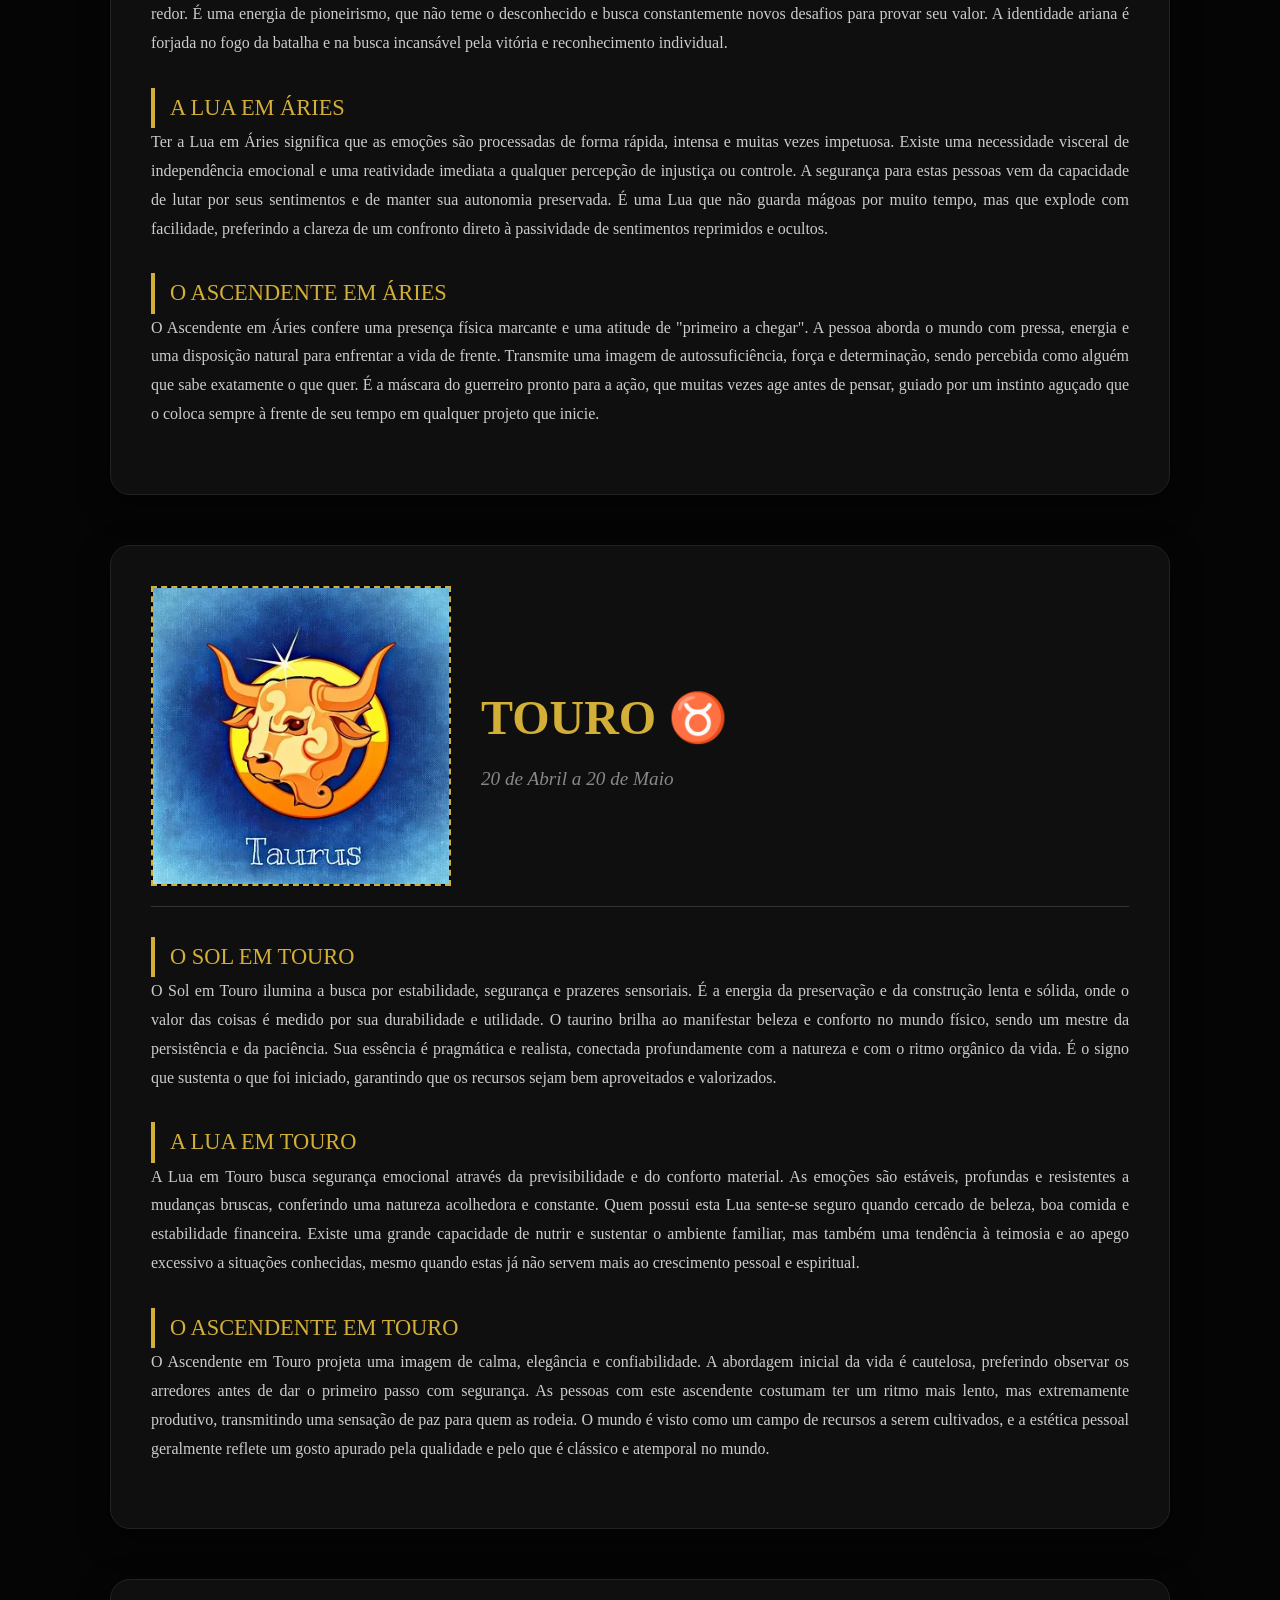
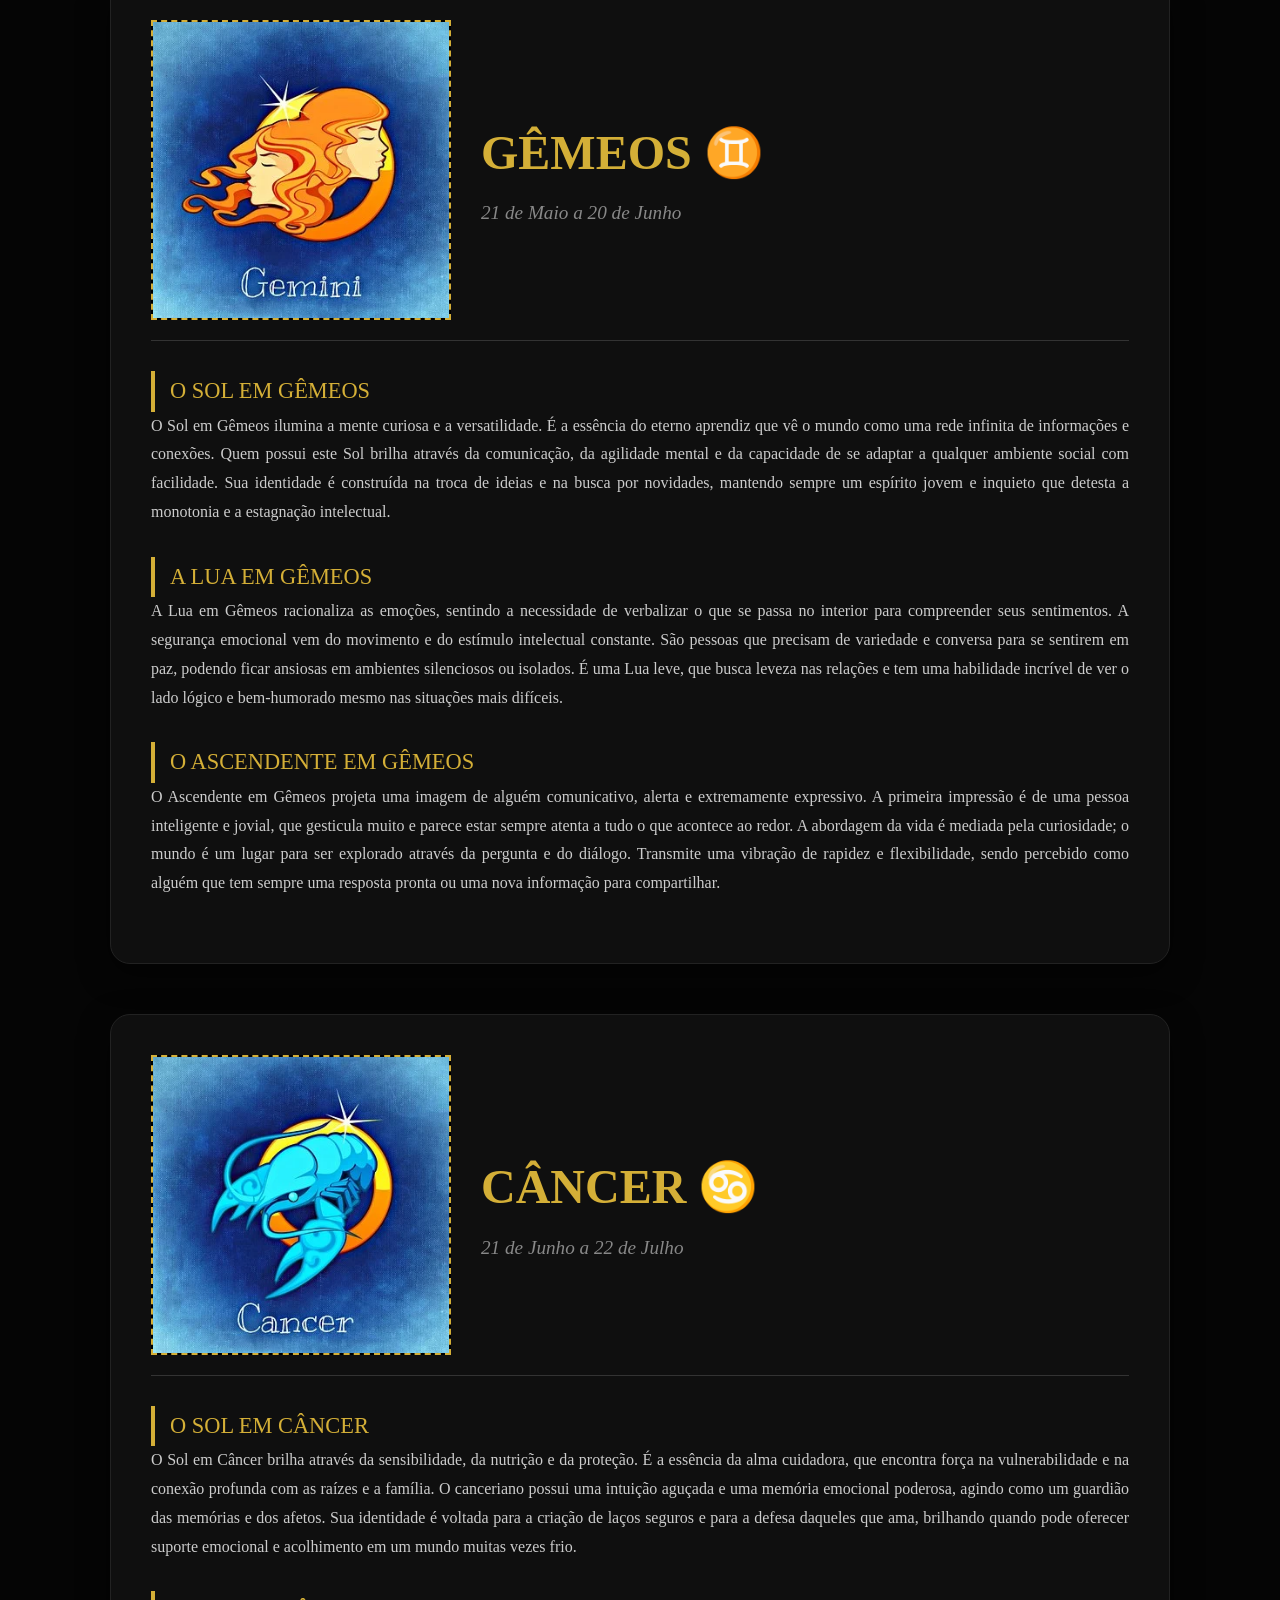
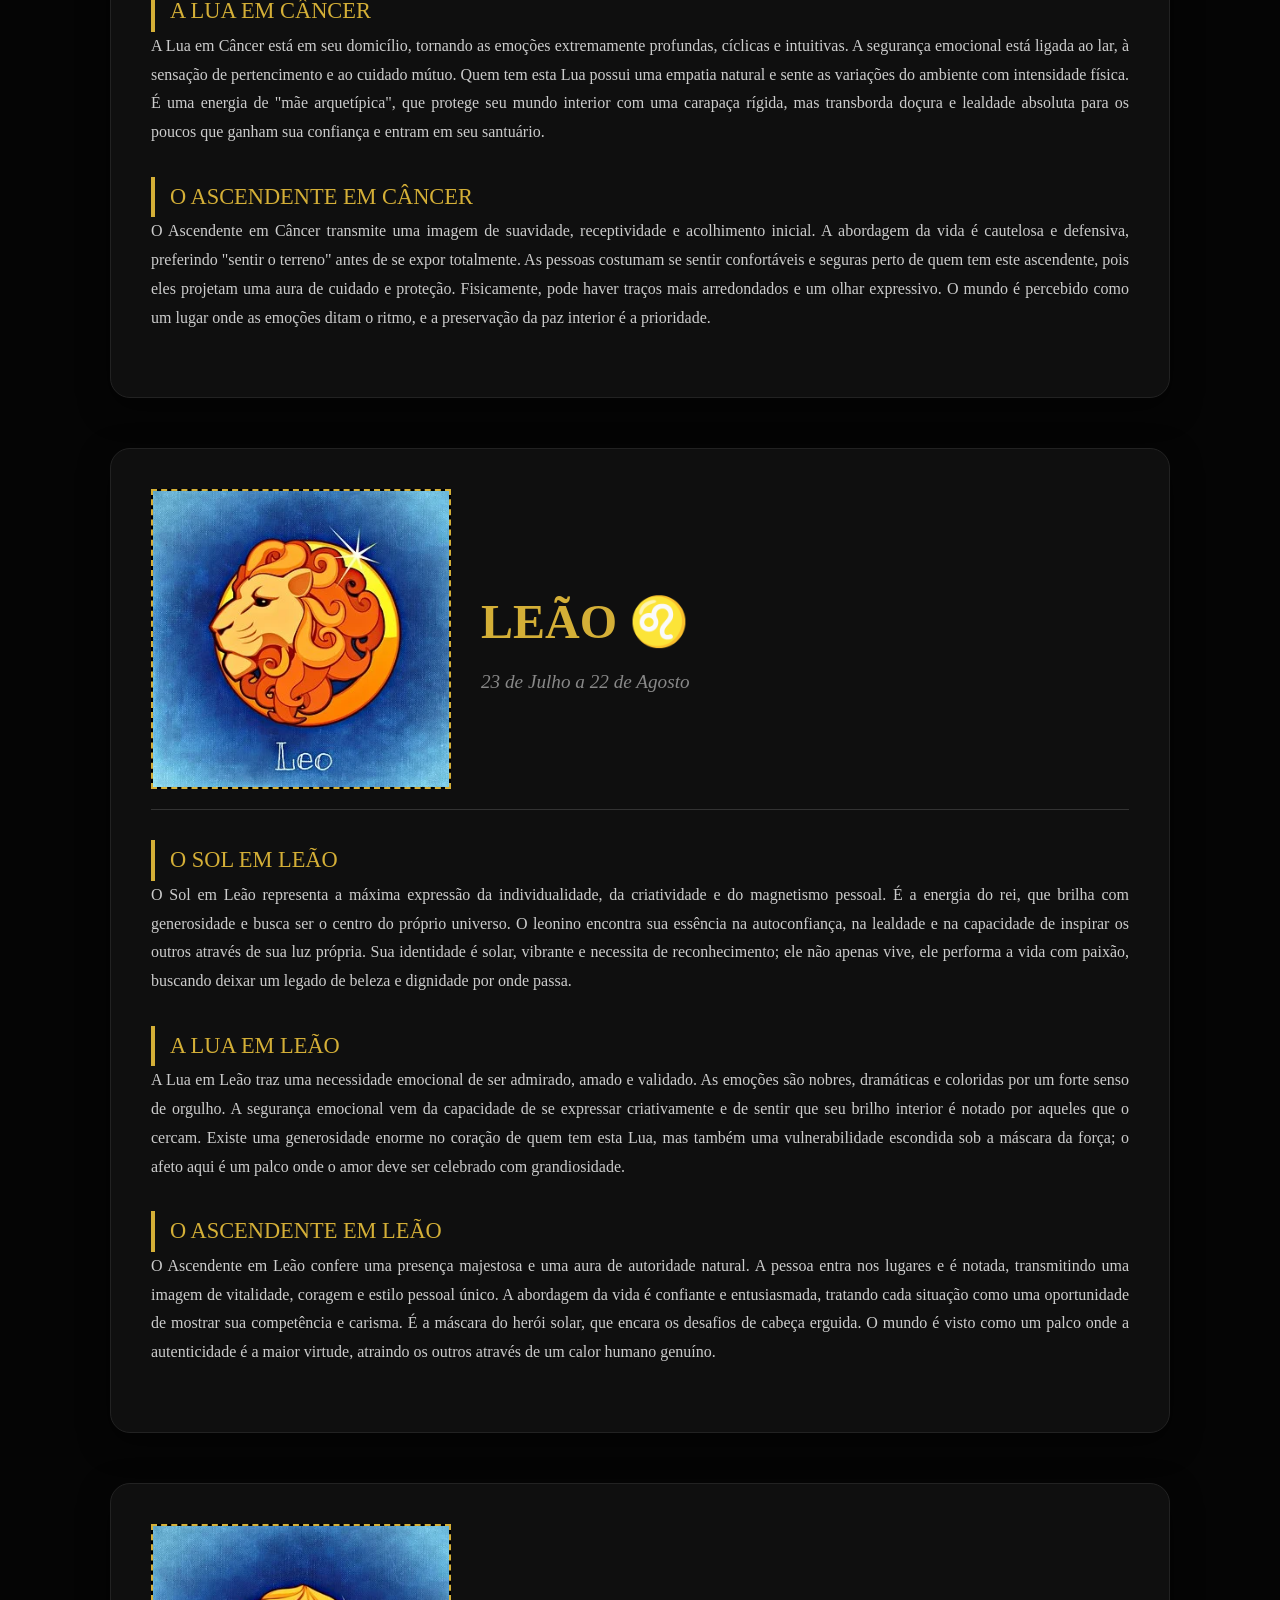
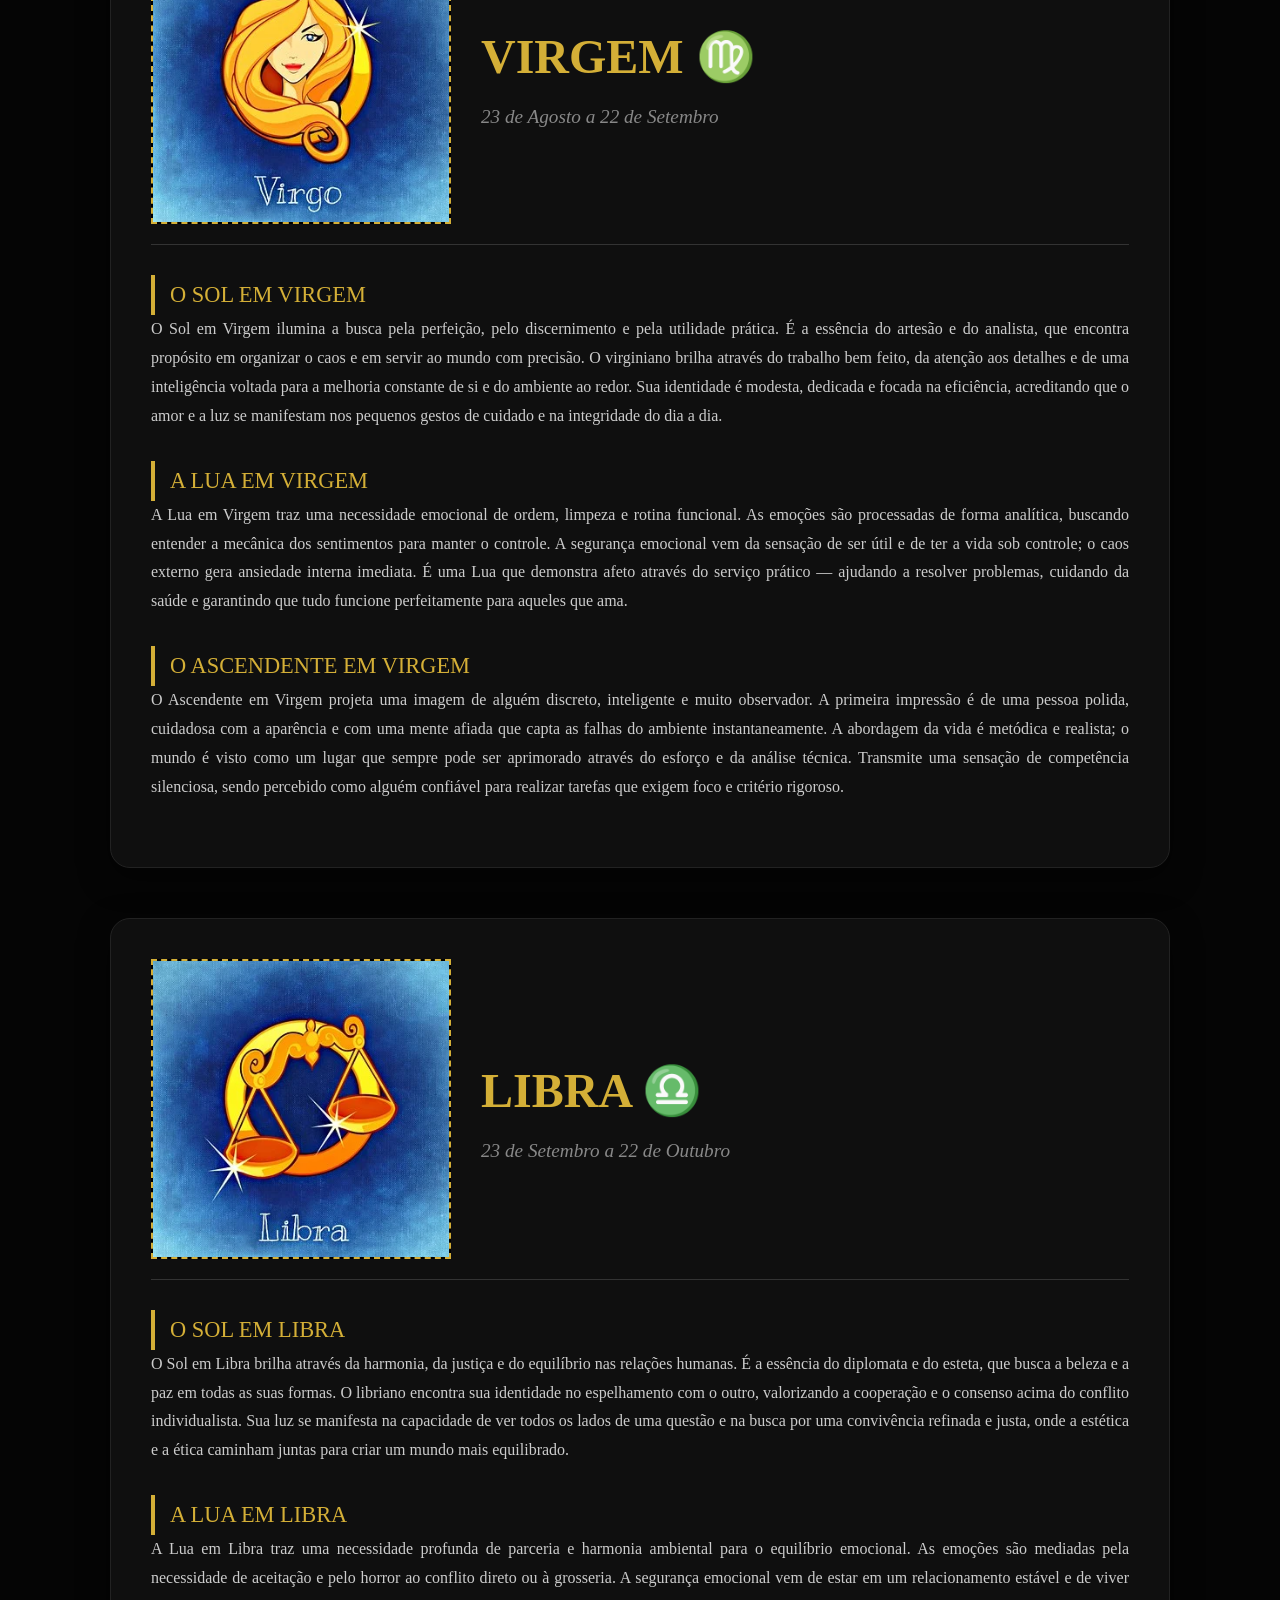
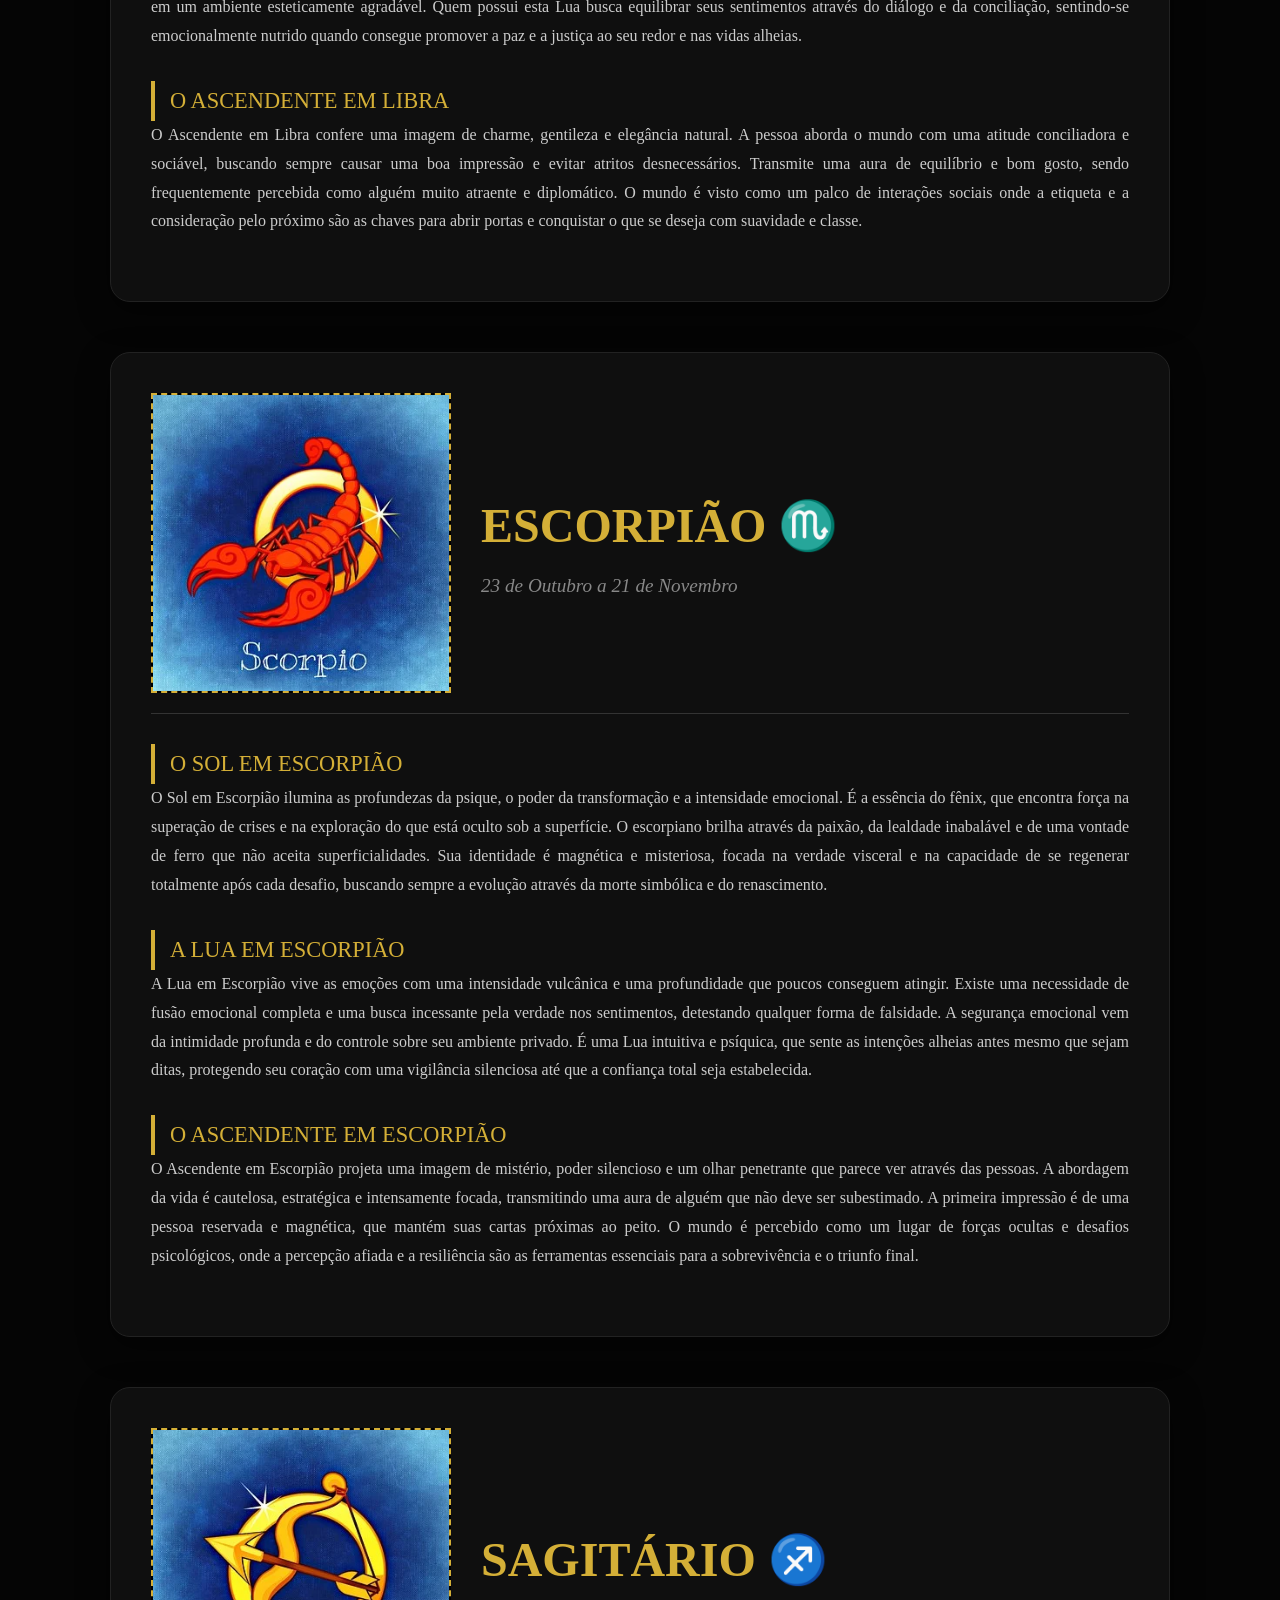
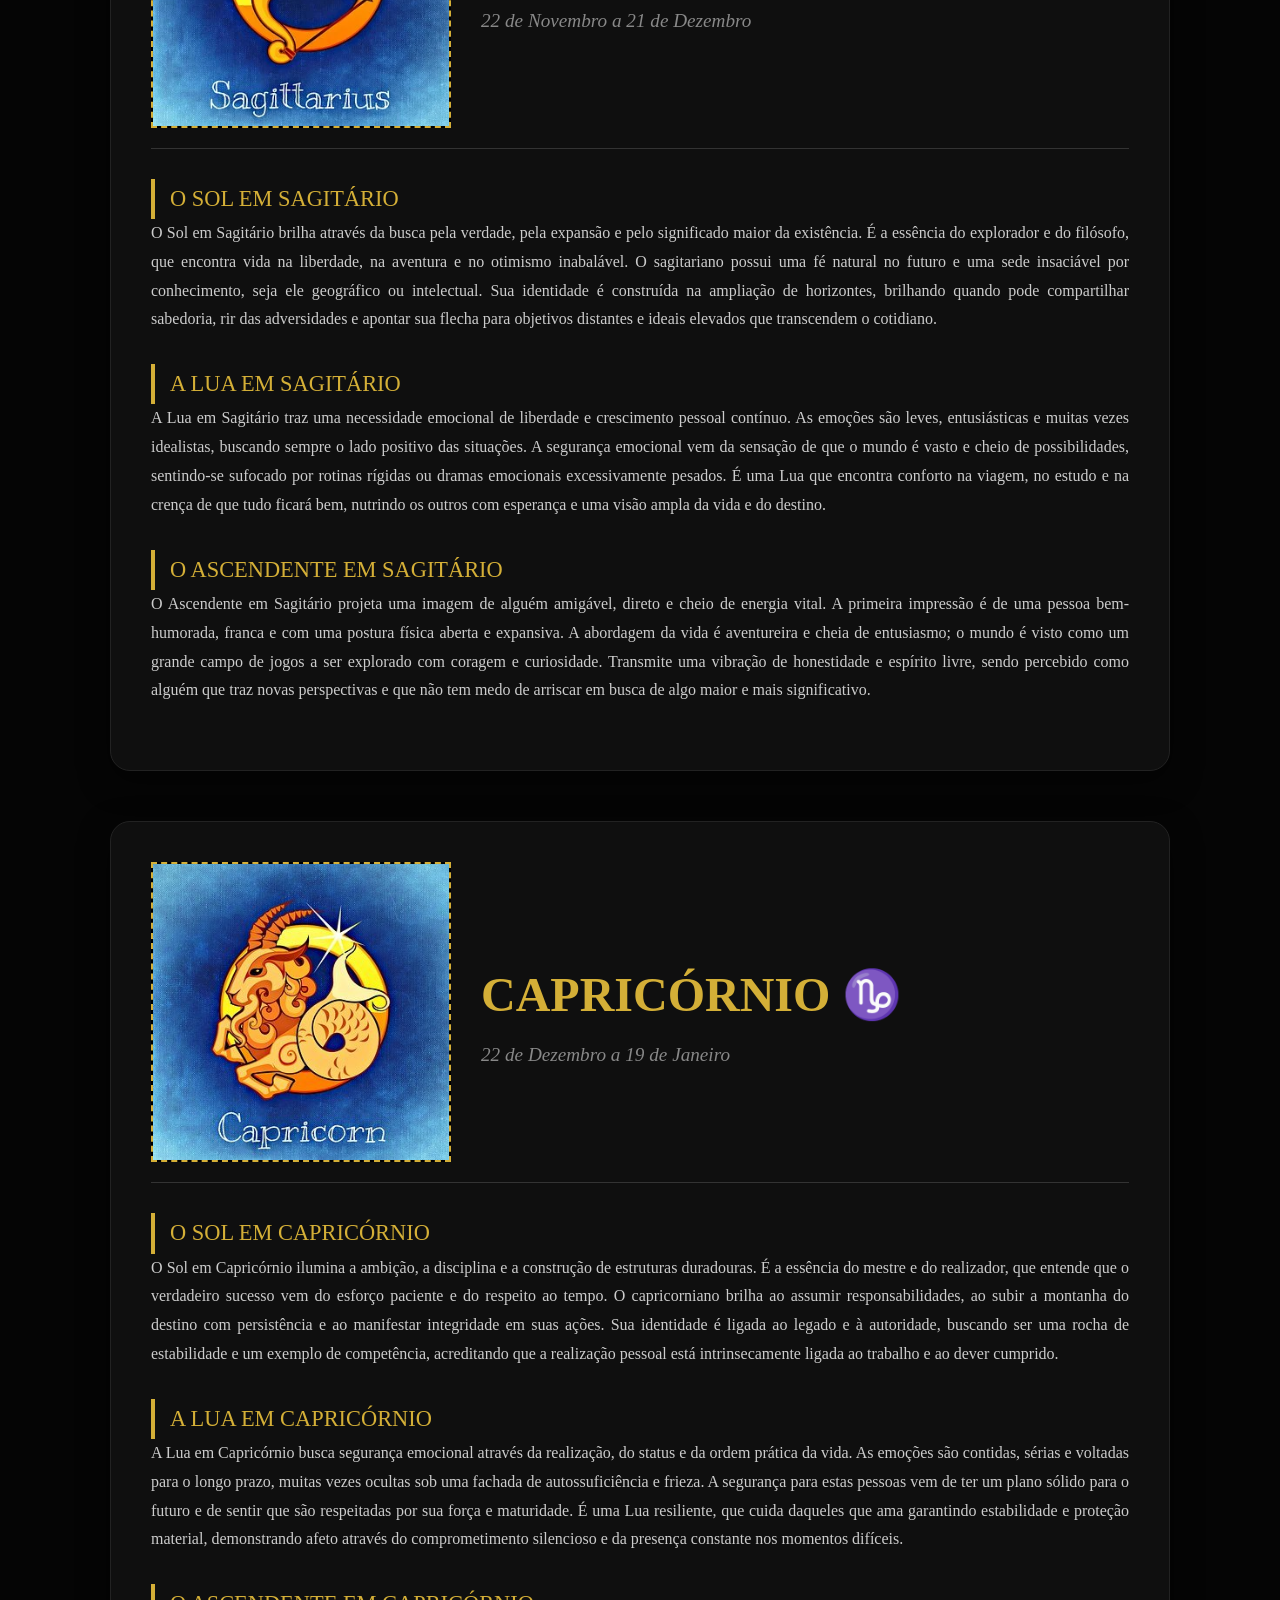
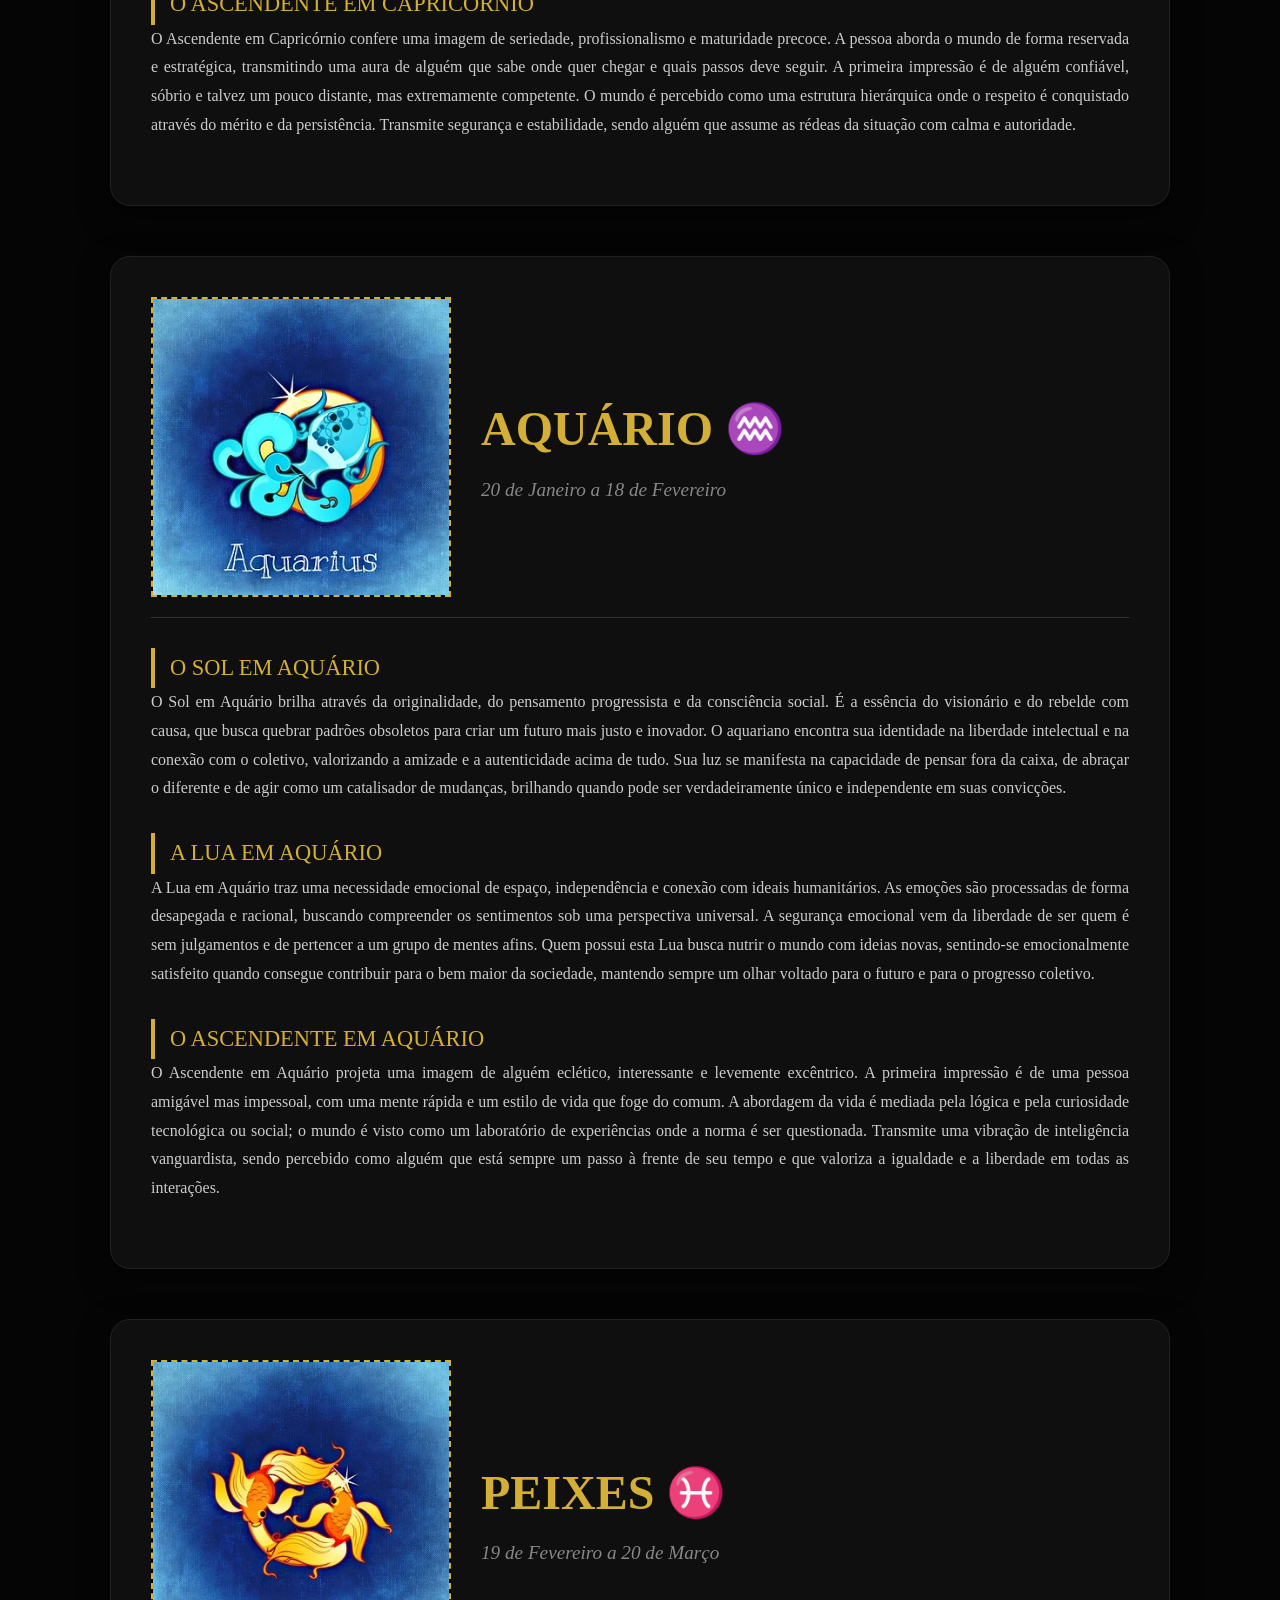
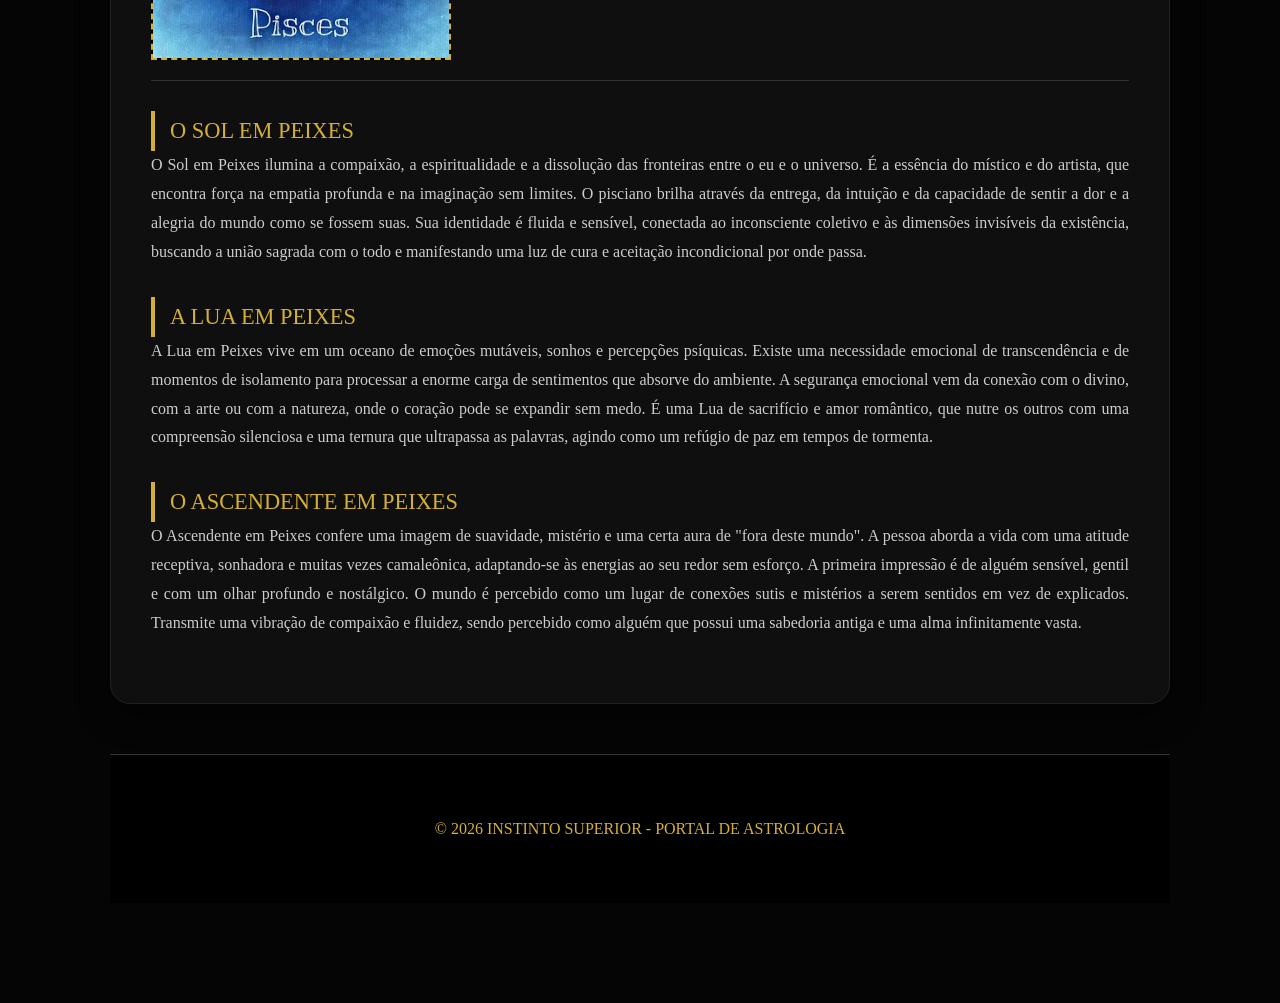
==== commit ba27fbf6: "Update link text for spirituality and add religions" ====
--- a/astrologia.html
+++ b/astrologia.html
@@ -177,7 +177,8 @@
         <a href="quiz.html">Quiz</a>
         <a href="midia.html">Vídeos & Músicas</a>
         <a href="numerologia.html">Numerologia</a>
-        <a href="esoterismo.html">Espiritualidade</a>
+        <a href="esoterismo.html">Esoterismo</a>
+        <a href="religioes.html">Religiões </a>
         
 
     </nav>
